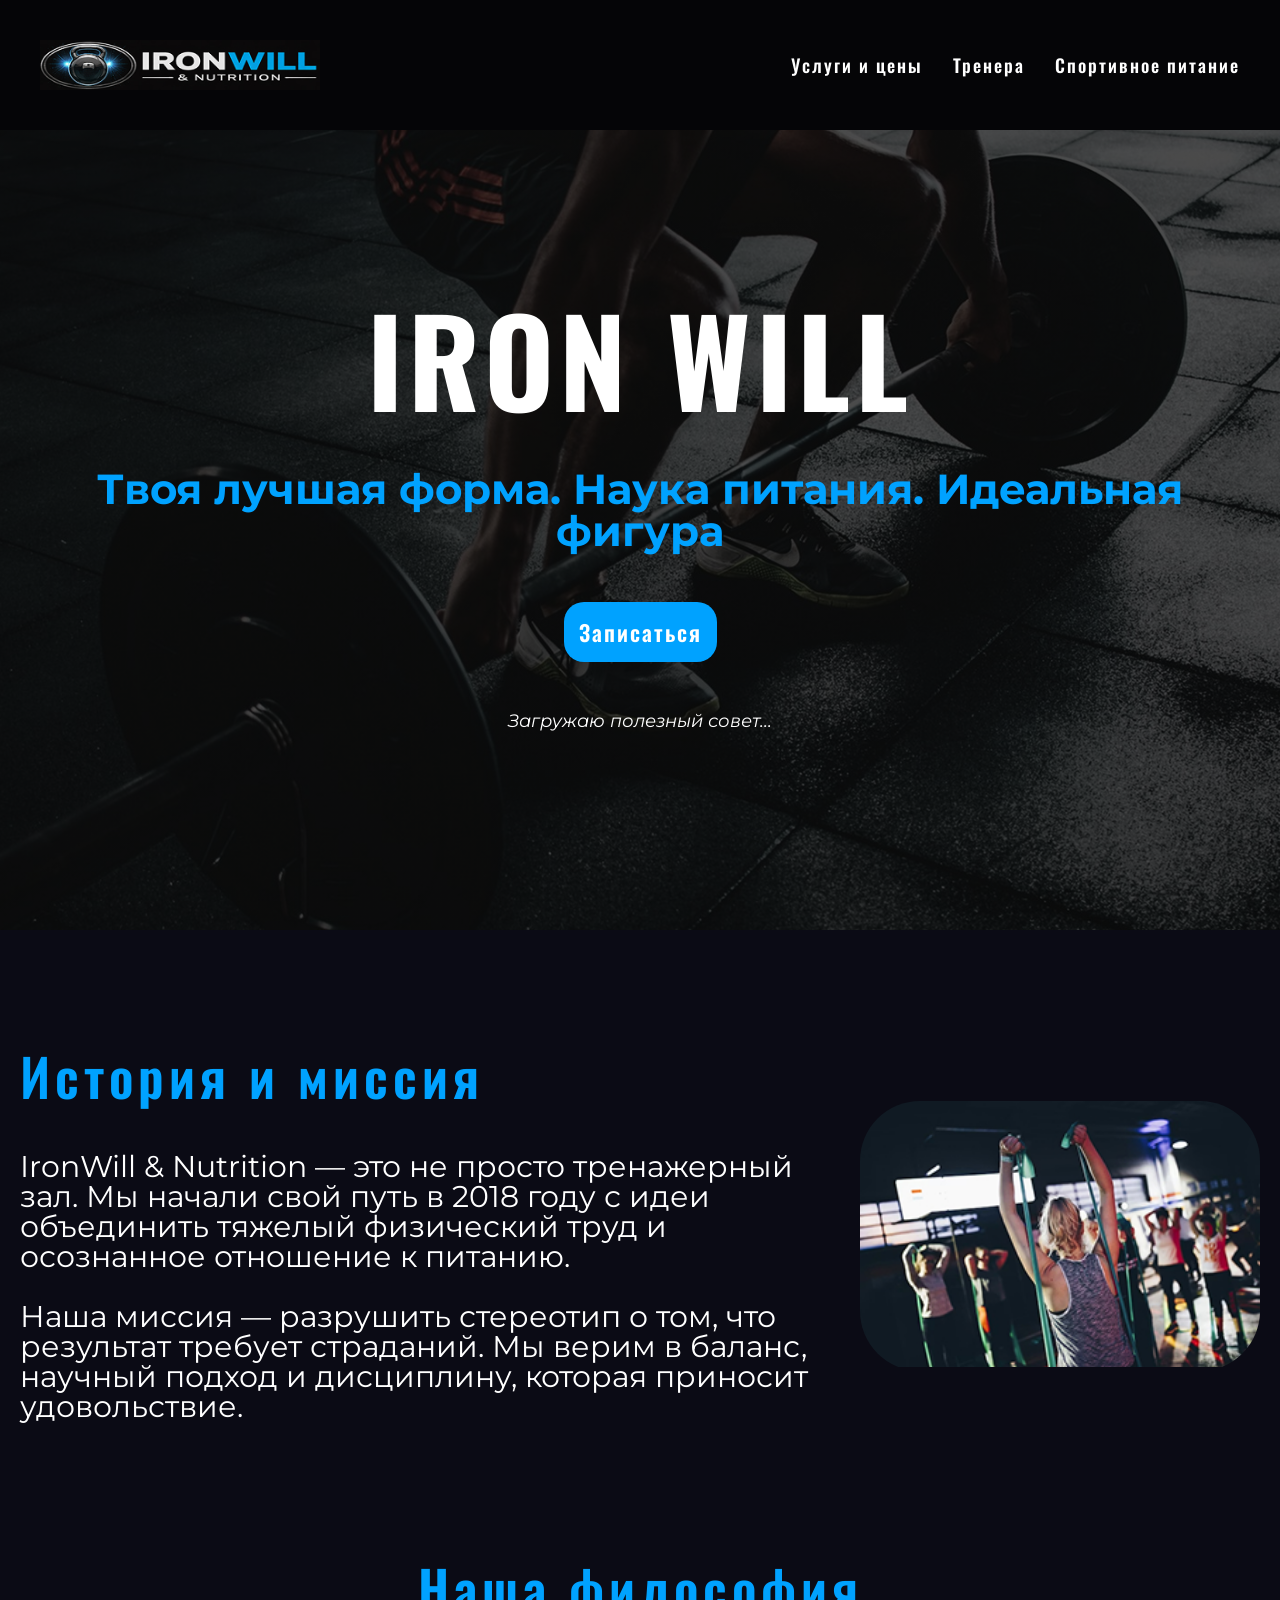
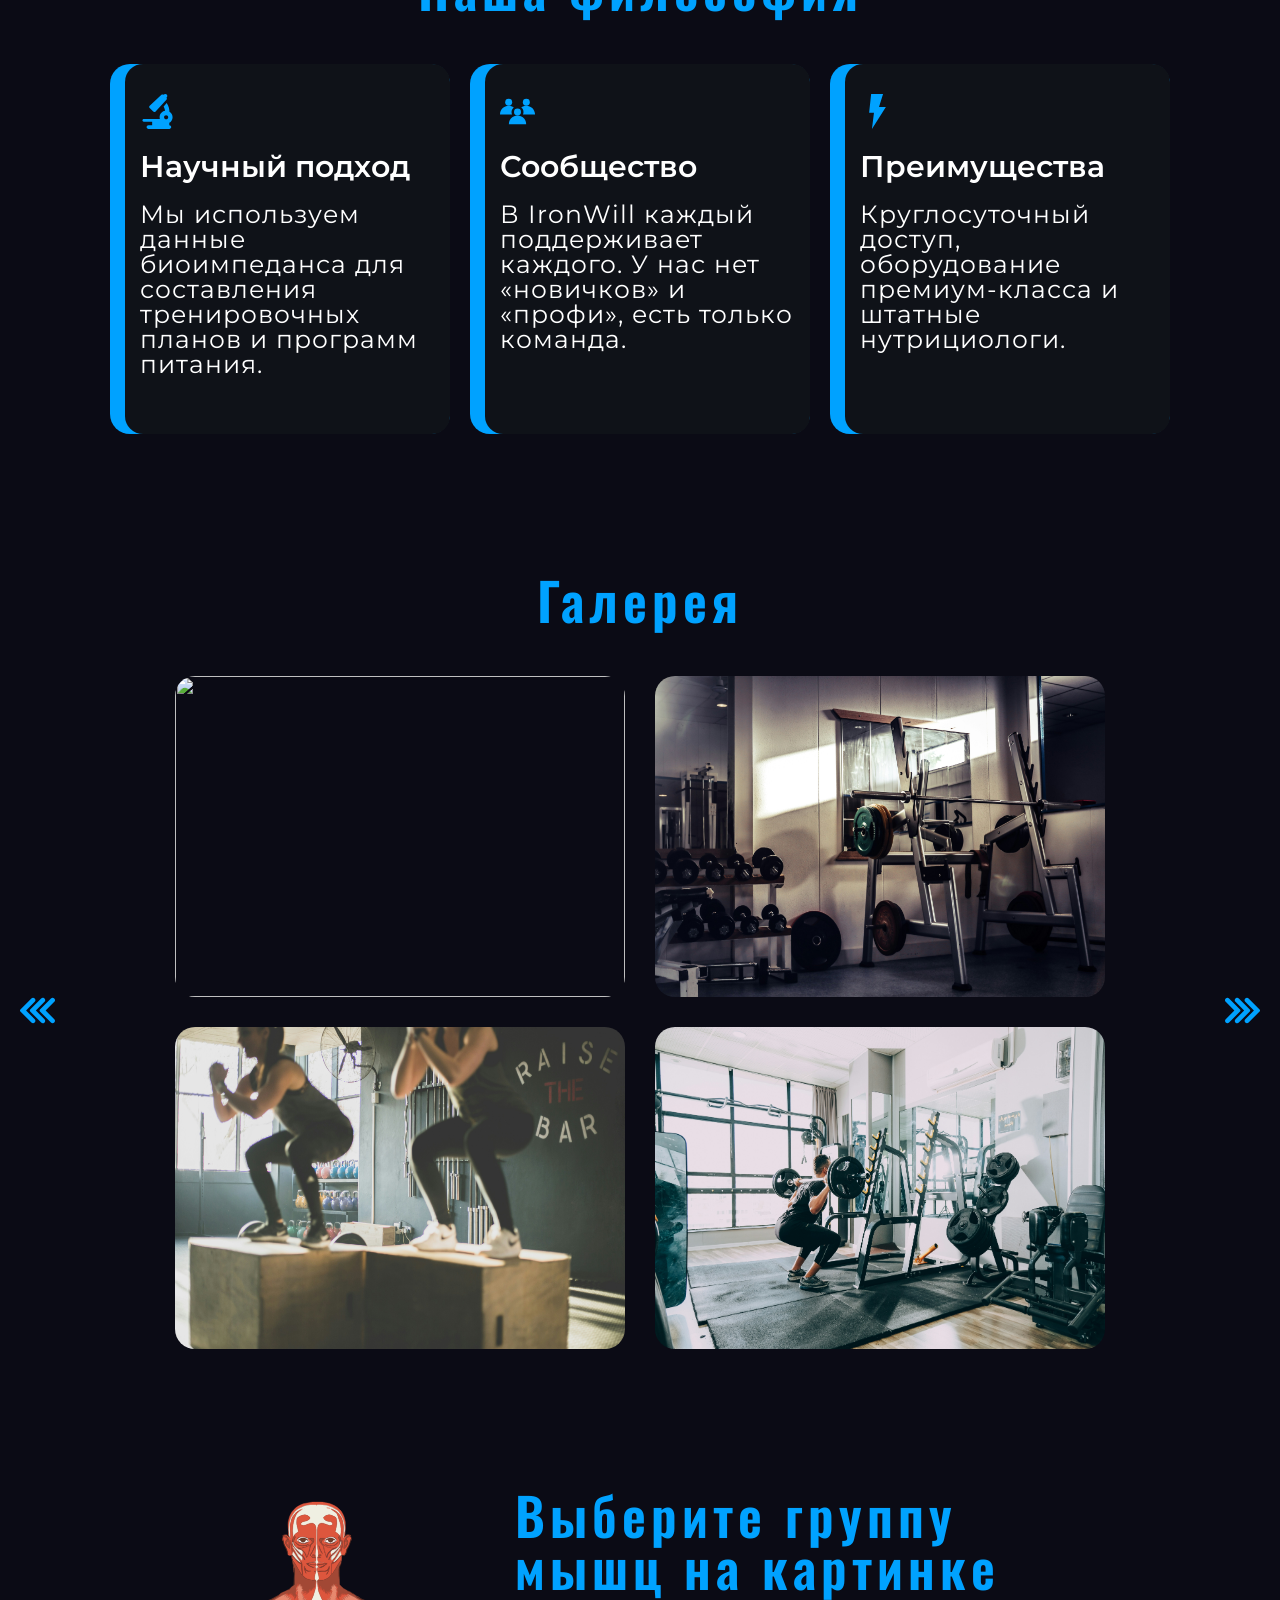
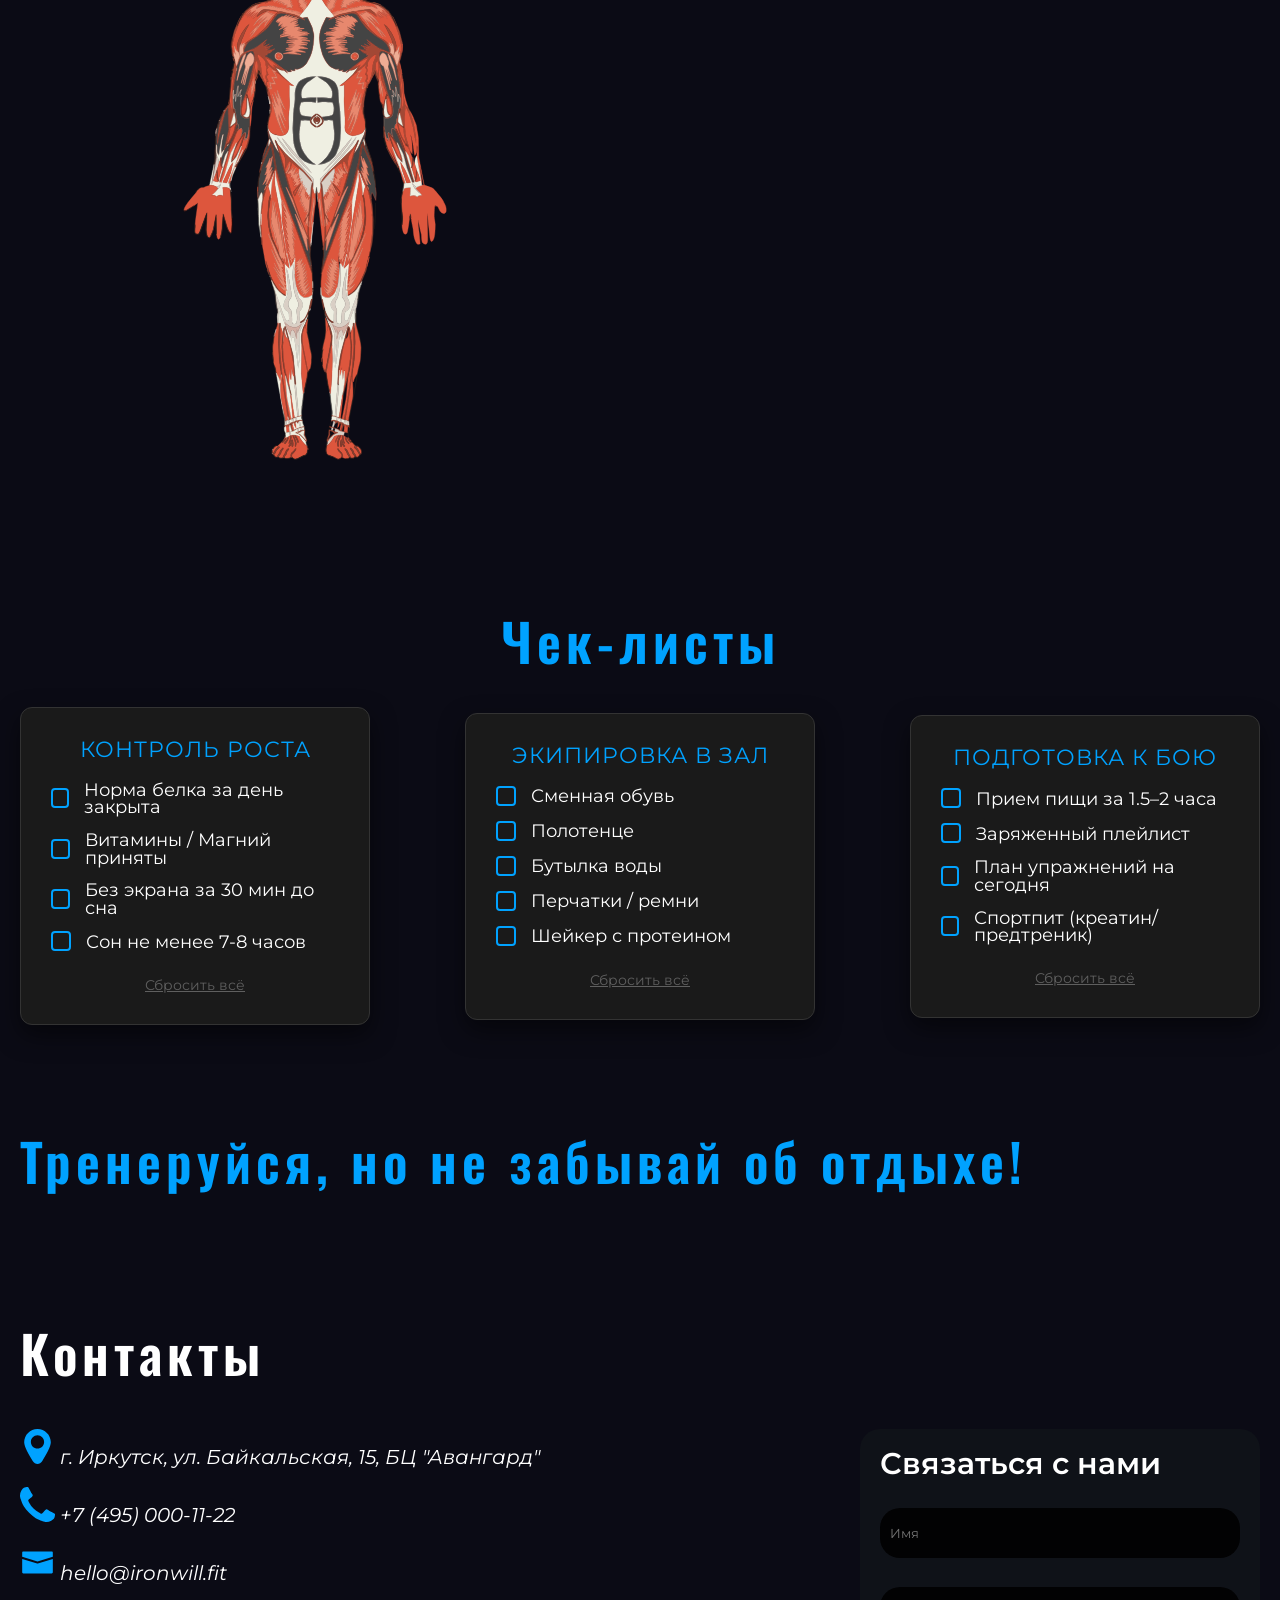
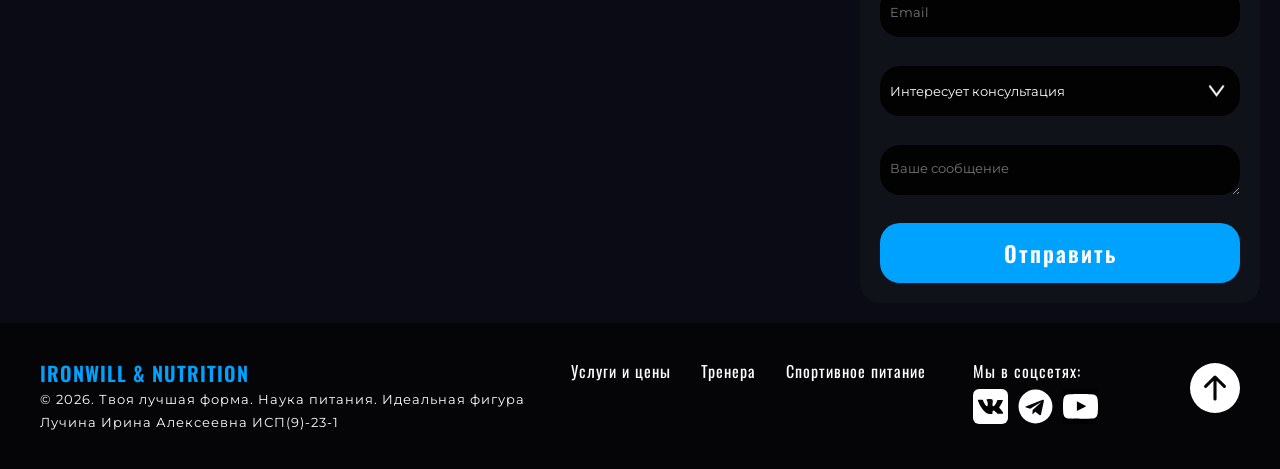
==== index.html @ fded8ce9 "first commit" ====
<!DOCTYPE html>
<html lang="ru">

<head>
	<meta charset="UTF-8">
	<meta name="viewport" content="width=device-width, initial-scale=1.0">
	<link rel="stylesheet" href="./css/reset.css">
	<link rel="stylesheet" href="./css/main.css">
	<link rel="stylesheet" href="./css/header.css">
	<link rel="stylesheet" href="./css/footer.css">
	<link rel="stylesheet" href="./css/contacts.css">
	<link rel="stylesheet" href="./css/index.css">
	<title>IronWill & Nutrition</title>
</head>
<script src="https://unpkg.com/maplibre-gl@v5.14.0/dist/maplibre-gl.js"></script>
<link href="https://unpkg.com/maplibre-gl@v5.14.0/dist/maplibre-gl.css" rel="stylesheet" />
<script src="https://vk.ru/js/api/openapi.js?169" type="text/javascript"></script>




<body>
	<header class="header">
		<div class="header__container container">
			<a class="header__logo" href="index.html">
				<img src="./img/index/logo.jpg" alt="">
			</a>
			<nav class="header__nav nav">
				<ul class="header__menu">
					<li class="header__menu-item">
						<a class="header__link" href="services.html">Услуги и цены</a>
					</li>
					<li class="header__menu-item">
						<a class="header__link" href="coach.html">Тренера</a>
					</li>
					<li class="header__menu-item">
						<a class="header__link" href="sportFood.html">Спортивное питание</a>
					</li>
				</ul>
			</nav>
		</div>
	</header>
	<main class="main">
		<section class="main__hero hero">
			<div class="hero__container container">
				<h1 class="hero__title">IRON WILL</h1>
				<p class="hero__subtitle">Твоя лучшая форма. Наука питания. Идеальная фигура</p>
				<button class="button hero__button">Записаться</button>
				<div class="hero__tip-widget">
					<div class="tip-widget__content">
						<p id="tip-box" class="tip-widget__text">Загружаю полезный совет...</p>
					</div>
				</div>
			</div>
		</section>
		<section class="main__about abour">
			<div class="about__container container">
				<div class="about__inner">
					<div class="about__info">
						<h2 class="about__title title">История и миссия</h2>
						<div class="about__text-content">
							<p class="about__text">IronWill & Nutrition — это не просто тренажерный зал. Мы начали свой
								путь в 2018 году с идеи объединить тяжелый физический труд и осознанное отношение к
								питанию.</p>
							<p class="about__text">Наша миссия — разрушить стереотип о том, что результат требует
								страданий. Мы верим в баланс, научный подход и дисциплину, которая приносит
								удовольствие.</p>
						</div>
					</div>
					<div class="about__img">
						<img src="./img/index/about.jpg" alt="О нас">
					</div>
					<!-- Elfsight Calculator | Untitled Calculator -->

				</div>
			</div>
		</section>
		<section class="main__philosophy philosophy">
			<div class="philosophy__container container">
				<h2 class="philosophy__title title">Наша философия</h2>

				<ul class="philosophy__cards">

					<li class="philosophy__card">
						<div class="philosophy__card-inner">
							<div class="philosophy__card-icon">
								<svg version="1.1" id="Capa_1" width="35" height="35" xmlns="http://www.w3.org/2000/svg"
									xmlns:xlink="http://www.w3.org/1999/xlink" x="0px" y="0px" viewBox="0 0 126 126"
									style="enable-background:new 0 0 126 126;" xml:space="preserve">
									<g>
										<path
											d="M13.502,99.8h30.3v12.4h-13.2c-3.8,0-6.9,3.1-6.9,6.899c0,3.801,3.1,6.9,6.9,6.9h74.9c3.8,0,6.899-3.1,6.899-6.9 c0-3.8-3.1-6.899-6.899-6.899v-8.3c7-4,11.8-11.601,11.8-20.301c0-8.399-4.5-15.8-11.2-19.899c-0.1-7.3-1.9-18.8-10-31l-5.5,6 l-4.6,5l-1,1.1c3.399,6.1,4.8,11.7,5.199,15.9c-11.1,1.8-19.5,11.399-19.5,23c0,2.2,0.301,4.3,0.9,6.3h-58c-2.7,0-4.9,2.2-4.9,4.9 C8.602,97.6,10.802,99.8,13.502,99.8z M94.002,76.1c4.199,0,7.6,3.4,7.6,7.601c0,2.6-1.3,4.899-3.3,6.3c-1.2,0.8-2.7,1.3-4.2,1.3 c-1.6,0-3-0.5-4.2-1.3c-2-1.4-3.3-3.7-3.3-6.3C86.401,79.5,89.802,76.1,94.002,76.1z"
											fill="#000000" style="fill: rgb(0, 162, 255);"></path>
										<path
											d="M41.302,56.9l6.4,6.4c2.4,2.4,6.2,2.3,8.5-0.2l38.9-42.1c1-1.1,1.6-2.6,1.6-4c0-1.5-0.5-2.9-1.6-4.1 c1.9-1.2,3.1-3.4,3.1-5.8c0-2-0.8-3.7-2.1-5c-1.3-1.3-3-2.1-5-2.1c-2.4,0-4.6,1.2-5.8,3.1c-1.101-1.1-2.601-1.6-4.101-1.6 c-1.399,0-2.899,0.5-4,1.6L35.002,42c-2.5,2.3-2.5,6.1-0.2,8.5L41.302,56.9z"
											fill="#000000" style="fill: rgb(0, 162, 255);"></path>
									</g>
								</svg>
							</div>
							<h3 class="philosophy__card-title">Научный подход</h3>
							<p class="philosophy__card-text">
								Мы используем данные биоимпеданса для составления тренировочных планов и программ
								питания.
							</p>
						</div>
					</li>

					<li class="philosophy__card">
						<div class="philosophy__card-inner">
							<div class="philosophy__card-icon">
								<!-- icon666.com - MILLIONS OF FREE VECTOR ICONS --><svg id="Layer_1"
									enable-background="new 0 0 200 200" viewBox="0 0 200 200" width="35" height="35"
									xmlns="http://www.w3.org/2000/svg">
									<g fill="#386c63">
										<path d="m50.4 172.8c0-27.5 22.3-49.6 49.6-49.6s49.6 22.3 49.6 49.6"
											fill="#386c63" style="fill: rgb(0, 162, 255);"></path>
										<circle cx="100" cy="103.3" r="19.9" fill="#386c63"
											style="fill: rgb(0, 162, 255);">
										</circle>
										<g>
											<path
												d="m131.5 116.5c1.7-4.1 2.7-8.7 2.7-13.3 0-10.9-5.1-20.5-12.9-26.8 8.1-6 18.3-9.5 29.2-9.5 27.5 0 49.6 22.3 49.6 49.6-.1 0-68.6 0-68.6 0z"
												fill="#000000" style="fill: rgb(0, 162, 255);"></path>
											<circle cx="150.4" cy="47.1" r="19.9" fill="#000000"
												style="fill: rgb(0, 162, 255);"></circle>
										</g>
										<g>
											<path
												d="m65.9 103.3c0 4.7.9 9.2 2.7 13.3h-68.6c0-27.5 22.3-49.6 49.6-49.6 10.9 0 21.1 3.5 29.2 9.5-7.9 6.2-12.9 15.9-12.9 26.8z"
												fill="#000000" style="fill: rgb(0, 162, 255);"></path>
											<circle cx="49.6" cy="47.1" r="19.9" fill="#000000"
												style="fill: rgb(0, 162, 255);"></circle>
										</g>
									</g>
								</svg>
							</div>
							<h3 class="philosophy__card-title">Сообщество</h3>
							<p class="philosophy__card-text">
								В IronWill каждый поддерживает каждого. У нас нет «новичков» и «профи», есть только
								команда.
							</p>
						</div>
					</li>

					<li class="philosophy__card">
						<div class="philosophy__card-inner">
							<div class="philosophy__card-icon">
								<svg version="1.1" id="Capa_1" width="35" height="35" xmlns="http://www.w3.org/2000/svg"
									xmlns:xlink="http://www.w3.org/1999/xlink" x="0px" y="0px" viewBox="0 0 220 220"
									style="enable-background:new 0 0 220 220;" xml:space="preserve">
									<path
										d="M75.102,220l12.689-101.666H57.334L70.023,0h74.875L119.52,81.668h43.146L75.102,220z"
										fill="#000000" style="fill: rgb(0, 162, 255);"></path>
								</svg>
							</div>
							<h3 class="philosophy__card-title">Преимущества</h3>
							<p class="philosophy__card-text">
								Круглосуточный доступ, оборудование премиум-класса и штатные нутрициологи.
							</p>
						</div>
					</li>

				</ul>
			</div>
		</section>
		<section class="main__gallery gallery">
			<div class="gallery__container container">
				<h2 class="gallery__title title">Галерея</h2>
				<div class="gallery__inner">
					<button class="gallery__arrow gallery__arrow--prev" data-action="prev" aria-label="Назад">
						<svg id="Layer_1" width="35" height="35" enable-background="new 0 0 48 48" viewBox="0 0 48 48"
							xmlns="http://www.w3.org/2000/svg">
							<g id="XMLID_2666_" fill="#ef56a7">
								<path id="XMLID_2894_"
									d="m.564 22.577 15.029-15.038c3.048-3.049 7.639 1.566 4.604 4.602l-11.848 11.85 11.849 11.85c2.91 2.909-1.471 7.736-4.604 4.602l-15.03-15.038c-.78-.781-.78-2.047 0-2.828z"
									fill="#ef56a7" style="fill: rgb(0, 162, 255);"></path>
								<path id="XMLID_2669_"
									d="m13.978 22.577 15.029-15.038c3.048-3.049 7.639 1.566 4.604 4.602l-11.848 11.85 11.849 11.85c2.91 2.909-1.471 7.736-4.604 4.602l-15.03-15.038c-.78-.781-.78-2.047 0-2.828z"
									fill="#ef56a7" style="fill: rgb(0, 162, 255);"></path>
								<path id="XMLID_2667_"
									d="m27.392 22.577 15.03-15.038c3.048-3.049 7.639 1.566 4.604 4.602l-11.849 11.85 11.849 11.85c2.91 2.909-1.471 7.736-4.604 4.602l-15.029-15.038c-.781-.781-.781-2.047-.001-2.828z"
									fill="#ef56a7" style="fill: rgb(0, 162, 255);"></path>
							</g>
						</svg>
					</button>
					<div class="gallery__grid">
						<div class="gallery__img">
							<img width="350" height="250" src="./img/index/gallery2.jpg" alt="">
						</div>
						<div class="gallery__img">
							<img width="350" height="250" src="./img/index/gallery3.jpg" alt="">
						</div>
						<div class="gallery__img">
							<img width="350" height="250" src="./img/index/gallery4.jpg" alt="">
						</div>
						<div class="gallery__img">
							<img width="350" height="250" src="./img/index/gallery5.jpg" alt="">
						</div>
						<div class="gallery__img gallery__img--hidden">
							<img width="350" height="250" src="./img/index/gallery1.jpg" alt="">
						</div>
						<div class="gallery__img gallery__img--hidden">
							<img width="350" height="250" src="./img/index/gallery6.jpg" alt="">
						</div>
						<div class="gallery__img gallery__img--hidden">
							<img width="350" height="250" src="./img/index/gallery7.jpg" alt="">
						</div>
						<div class="gallery__img gallery__img--hidden">
							<img width="350" height="250" src="./img/index/gallery8.jpg" alt="">
						</div>
					</div>
					<button class="gallery__arrow gallery__arrow--next" data-action="next" aria-label="Вперед">
						<svg id="Layer_1" width="35" height="35" enable-background="new 0 0 48 48" viewBox="0 0 48 48"
							xmlns="http://www.w3.org/2000/svg">
							<g id="XMLID_3105_" fill="#9a7baa">
								<path id="XMLID_3201_"
									d="m47.436 22.577-15.029-15.038c-3.048-3.049-7.639 1.566-4.604 4.602l11.848 11.849-11.849 11.85c-2.91 2.909 1.471 7.736 4.604 4.602l15.029-15.037c.781-.781.781-2.047.001-2.828z"
									fill="#9a7baa" style="fill: rgb(0, 162, 255);"></path>
								<path id="XMLID_3172_"
									d="m34.022 22.577-15.029-15.038c-3.048-3.049-7.639 1.566-4.604 4.602l11.848 11.849-11.849 11.85c-2.91 2.909 1.471 7.736 4.604 4.602l15.029-15.037c.781-.781.781-2.047.001-2.828z"
									fill="#9a7baa" style="fill: rgb(0, 162, 255);"></path>
								<path id="XMLID_3167_"
									d="m20.608 22.577-15.029-15.038c-3.048-3.049-7.64 1.567-4.604 4.602l11.849 11.849-11.85 11.85c-2.91 2.909 1.471 7.736 4.604 4.602l15.029-15.037c.781-.781.781-2.047.001-2.828z"
									fill="#9a7baa" style="fill: rgb(0, 162, 255);"></path>
							</g>
						</svg>
					</button>
				</div>
			</div>
		</section>
		<section class="muscle-map">
			<div class="muscle-map__container container">
				<div class="muscle-map-img">
					<svg xmlns="http://www.w3.org/2000/svg" xmlns:xlink="http://www.w3.org/1999/xlink" version="1.1"
						id="Layer_1" x="0px" y="0px" viewBox="0 0 861.123 1675.213"
						enable-background="new 0 0 861.123 1675.213" xml:space="preserve">
						<g>
							<path fill="#DD563D" stroke="#DD563D"
								d="M419.939,38.141c3.87-0.809,7.843-0.441,11.764-0.508   c10.131,0.118,20.438-0.662,30.341,1.92c5.43,1.361,11.249,1.567,16.267,4.245c6.136,2.95,12.669,5.518,17.65,10.322   c4.62,4.473,10.006,8.497,12.89,14.413c2.016,4.142,4.812,7.997,5.591,12.632c1.14,5.775,3.686,11.367,3.362,17.348   c-0.118,7.85,0.566,15.862-1.648,23.513c0.162-7.026,0.051-14.126-1.597-20.99c-1.111-4.591-1.714-9.299-3.164-13.802   c-2.42-6.062-6.128-11.477-9.373-17.113c-2.56-4.613-6.393-8.52-10.999-11.109c-4.576-2.568-8.843-5.805-13.89-7.423   c-5.282-1.685-10.418-4.083-15.994-4.598c-8.218-0.964-16.45-2.192-24.735-1.251c-0.287,0.978-0.574,1.964-0.853,2.943   c-0.486-0.956-0.956-1.913-1.405-2.884c-7.924,0.162-16.024-0.956-23.771,1.184c-5.945,1.42-12.161,2.2-17.554,5.29   c-8.564,3.745-17.348,8.372-22.586,16.436c-2.597,4.238-5.694,8.181-7.924,12.64c-3.061,7.085-5.135,14.641-5.724,22.351   c-0.419,5.084-1.567,10.131-1.221,15.259c0.302,5.746,1.214,11.44,1.258,17.201c-0.714-0.787-1.457-1.538-2.251-2.237   c0.383-3.943,0.589-7.909,0.765-11.867c-0.309-6.666-2.649-13.184-1.957-19.901c0.206-3.936,0.096-7.96,1.398-11.735   c1.847-5.716,2.391-11.941,5.577-17.142c1.42-2.509,2.59-5.157,4.142-7.585c3.546-4.981,8.372-8.821,12.735-13.037   c5.9-4.583,12.956-7.313,19.688-10.388C404.401,40.636,412.214,39.606,419.939,38.141z" />
							<path fill="#EFEFE2" stroke="#EFEFE2"
								d="M410.375,46.985c7.747-2.141,15.847-1.023,23.771-1.184   c0.449,0.971,0.92,1.928,1.405,2.884c0.28-0.978,0.567-1.964,0.853-2.943c8.284-0.942,16.517,0.287,24.735,1.251   c5.577,0.515,10.712,2.913,15.994,4.598c5.047,1.619,9.314,4.856,13.89,7.423c4.606,2.59,8.439,6.496,10.999,11.109   c3.244,5.636,6.952,11.05,9.373,17.113c1.449,4.503,2.053,9.211,3.164,13.802c1.648,6.864,1.758,13.964,1.597,20.99l-0.037,0.559   c-0.64,4.495-0.78,9.042-1.111,13.574c-0.037,0.353-0.118,1.059-0.154,1.413c-1.214,1.251-2.413,2.516-3.642,3.745   c0.368-9.594,0.817-19.187,1.265-28.788c0.118-2.369,0.118-4.753-0.235-7.107c-1.001-6.518-1.641-13.162-4.032-19.364   c-2.104-6.357-6.916-11.175-10.859-16.406c-5.363-6.857-13.824-9.763-21.564-13.015c4.679,3.973,9.785,7.401,14.692,11.087   c3.2,2.214,4.503,6.084,5.842,9.557c2.222,7.085,4.51,14.155,6.798,21.218c1.663,4.981,1.53,10.293,2.17,15.45   c1.177,8.152-0.78,16.274-1.707,24.345c-1.251-2.214-2.715-4.297-4.098-6.423c-2.332-4.547-7.306-6.474-11.227-9.329   c1.03-3.605,2.31-7.158,2.781-10.889c0.471-3.921,2.045-7.666,1.972-11.661c0-6.128,0.243-12.691-2.523-18.319   c-5.68-3.87-12.257-6.548-19.099-7.438c-6.415-0.338-11.941,3.443-16.598,7.416c1.449,5.819,6.96,9.424,12.529,10.631   c2.501,0.633,5.106,0.566,7.615,1.14c3.046,0.787,4.753,3.62,6.526,5.967c-0.508,1.383-0.986,2.774-1.435,4.171   c-2.752,0.824-5.65,1.751-8.512,0.942c-7.445-1.928-14.214-6.82-22.174-6.415c-3.907-0.162-7.394,2.619-9.189,5.9   c-1.802,4.561-2.671,9.491-2.619,14.391c-0.199,11.779-0.302,23.557-0.478,35.336c0.206,10.513,2.053,20.894,3.134,31.327   c0.736,3.936-1.074,7.666-1.773,11.462l-0.14,0.684c-0.169,3.612,0.258,7.21,1.037,10.734c6.68,0.979,13.714,1.251,19.739,4.657   c-0.243,0.007-0.736,0.015-0.986,0.022c-1.655-0.155-3.311-0.383-4.907-0.831c-4.363-2.45-9.255-0.912-13.861-0.368   c-0.559,1.655-1.162,3.296-1.633,4.973c-0.059,0.346-0.169,1.037-0.221,1.39c-0.029,3.37,2.884,5.327,5.268,7.151   c-1.648,0.36-3.296,0.714-4.937,1.059c-0.581,3.656-0.868,7.438,0.368,10.999c1.442,6.791,4.304,13.427,4.091,20.46   c0.147,2.465-2.376,3.59-3.877,5.076c-0.213,0.213-0.64,0.647-0.853,0.861c0.044,2.141,0.397,4.252,0.67,6.371   c0.706,11.161,1.199,22.829,6.408,32.967c2.818,6.04,5.113,12.331,8.247,18.216c3.318,5.246,6.504,10.594,10.212,15.575   c2.008,2.891,4.194,5.658,6.599,8.233c3.215,4.061,6.643,7.96,9.77,12.095c2.288,3.127,4.988,5.945,6.997,9.277   c-3.252,1.39-6.467,2.832-9.733,4.164c-4.716-0.162-9.329-1.199-13.986-1.847c-3.016,6.136-5.908,12.338-8.792,18.533   c-2.214,4.76-4.848,9.38-6.143,14.508c-1.236,4.694-3.075,9.263-3.517,14.133c-0.353,3.347-0.721,6.695-1.045,10.05   c-0.419,3.84,0.272,7.666,0.655,11.484c0.662,5.636,0.824,11.381,2.443,16.862c2.06,7.35,3.715,14.81,5.922,22.123   c4.525,10.69,9.682,21.446,17.878,29.862c4.694,5.363,11.484,7.938,17.775,10.859c3.473,1.663,7.357,0.508,10.911-0.228   c-0.155,1.663-0.302,3.333-0.405,5.01c4.547,1.081,8.983-0.655,13.088-2.435c-0.993,1.398-2.082,2.737-3.046,4.157   c2.958,2.185,7.203,2.038,10.565,0.853c2.31-1.236,4.164-3.164,6.46-4.436c-1.766,2.899-4.127,5.415-5.54,8.527   c3.767-2.317,7.004-5.349,10.454-8.093c2.781,0.162,5.628,0.206,8.328-0.596c5.9-1.523,10.572-5.658,15.884-8.424   c-3.274,5.224-6.489,10.557-10.653,15.134c-1.501,1.722-2.729,3.664-4.186,5.422c-8.637,8.784-17.981,16.84-27.251,24.963   c-1.692,1.413-3.458,2.737-5.26,4.01c-1.994,1.273-3.965,2.59-5.746,4.149c4.561-0.287,9.093-1.214,13.383-2.81   c0,10.535-0.007,21.063,0.007,31.599c0.081,4.672-1.008,9.292-0.802,13.971c0.979,17.885,1.964,35.77,2.913,53.663   c0.081,8.122-0.486,16.245-0.596,24.374c-0.059,4.473,1.376,8.799,3.296,12.787c4.539,5.68,11.536,9.123,18.761,9.719   c3.362-0.022,6.629-0.993,9.932-1.538c4.238-0.861,8.777-1.221,12.441-3.752c2.899-1.928,6.276-3.421,8.328-6.349   c2.752-3.84,5.621-7.813,6.445-12.581c0.361,3.988,0.728,8.019,0.213,12.014c-0.419-0.846-0.839-1.685-1.265-2.509   c-0.934,4.002-1.287,8.196-3.127,11.933c-4.311,9.226-8.453,18.533-12.728,27.773c-2.354,4.937-4.216,10.168-7.357,14.692   c-2.332,3.37-4.532,6.857-7.261,9.932c-0.177-0.221-0.53-0.67-0.714-0.89c1.7-7.166,4.834-13.846,7.372-20.718   c1.891-5.216,4.517-10.226,5.385-15.752c-1.538,1.037-3.546,1.802-4.068,3.782c-1.074,2.869-2.347,5.694-4.238,8.137   c-3.877,4.797-6.739,10.41-11.352,14.589c-20.055,19.658-39.773,39.647-59.85,59.284c-4.731,2.788-8.748,6.577-13.427,9.439   c3.127-4.186,7.078-7.637,10.683-11.389c5.687-5.842,11.617-11.455,17.01-17.576c6.231-6.518,12.728-12.787,18.981-19.29   c7.953-9.263,15.2-19.106,22.947-28.538c3.657-4.341,6.46-9.292,9.454-14.096c2.553-4.194,5.43-8.218,7.306-12.779   c-4.23,4.002-7.409,8.932-11.072,13.434c-6.04,7.688-11.786,15.612-18.106,23.072c-20.269,23.138-40.7,46.122-60.917,69.304   c-4.076,4.517-8.799,8.417-12.728,13.074c-1.207,1.288-1.699,3.031-1.523,4.782c0.522,8.417,0.655,16.862,1.538,25.257   c-1.354,4.937-1.641,10.359-4.628,14.692c-1.729-1.413-3.061-3.2-3.804-5.304c0.633,9.24,1.14,18.496,1.67,27.744l-0.486,0.169   c-0.309-4.392-0.912-8.755-1.265-13.14c-0.383-6.187-1.126-12.338-1.655-18.51c-0.412-3.62-0.478-7.298-1.405-10.837   c-1.405,3.134-1.177,6.643-1.523,9.998c-0.287,2.465-0.721,4.922-0.949,7.401c-1.177,0.728-2.347,1.479-3.517,2.229   c-2.796-4.576-3.061-10.087-4.392-15.163c0.802-8.38,1.148-16.796,1.552-25.205c0.206-3.09-2.487-5.143-4.341-7.21   c-9.66-9.263-18.172-19.607-27.162-29.502c-13.184-14.766-26.419-29.487-39.574-44.275c-8.696-10.484-16.914-21.343-25.397-31.996   c-2.759-3.414-5.268-7.07-8.556-10.006c2.435,5.437,6.128,10.168,9.189,15.251c5.238,8.755,11.779,16.62,18.098,24.595   c14.236,15.428,28.421,30.907,42.701,46.298c3.598,4.252,7.879,7.931,10.984,12.603c-1.523-0.699-3.038-1.39-4.503-2.178   c-4.105-4.723-8.909-8.748-13.464-13.015c-8.409-7.776-16.84-15.523-25.25-23.293c-5.363-5.172-11.337-9.77-15.921-15.693   c-6.092-7.114-11.874-14.494-18.224-21.372c-2.259-3.406-4.127-7.033-5.488-10.889c-0.581-1.935-2.509-2.81-3.988-3.936   c0.677,5.025,3.031,9.557,4.686,14.295c2.722,7.666,5.209,15.413,7.872,23.109c-3.759-4.65-7.512-9.358-10.528-14.53   c-5.054-10.432-9.881-20.968-14.883-31.422c-1.302-2.722-2.803-5.4-3.451-8.372c-0.743-3.333-1.258-6.717-2.251-9.991   c-0.383,0.875-0.758,1.758-1.118,2.663c-0.574-6.018-0.36-12.08-0.169-18.106c0.758,3.98,0.309,8.299,2.347,11.948   c1.273,2.31,2.84,4.451,4.414,6.577c2.097,2.869,5.393,4.451,8.291,6.379c3.862,2.641,8.689,2.818,13.125,3.796   c4.098,0.67,8.291,2.141,12.448,1.045c4.068-1.14,8.468-2.207,11.514-5.334c3.458-2.84,5.547-6.989,6.386-11.33   c1.817-6.114,0.692-12.507,0.721-18.753c0.015-7.563-0.75-15.148,0.118-22.689c0.721-9.093,1.707-18.172,2.369-27.265   c0.162-8.35,0.287-16.715-0.552-25.029c-0.25-11.771-0.029-23.543-0.103-35.314c4.26,1.641,8.762,2.663,13.331,2.847   c-4.201-3.406-8.74-6.357-13.081-9.579c-9.881-10.035-21.6-18.268-30.311-29.428c-3.164-4.686-6.629-9.189-9.329-14.162   c5.01,2.148,9.174,5.959,14.435,7.578c3.016,1.03,6.254,0.846,9.395,0.883c3.546,3.105,7.151,6.18,11.072,8.806   c-2.266-3.178-4.819-6.195-6.386-9.814c2.148,1.508,3.988,3.428,6.158,4.907c3.598,1.604,7.578,0.839,11.22-0.162   c-1.096-1.538-2.141-3.105-3.097-4.731c4.245,1.714,8.784,3.686,13.434,2.317c-0.272-1.641-0.567-3.267-0.853-4.892   c3.568,0.75,7.49,1.942,10.962,0.184c5.268-2.663,11.198-4.466,15.421-8.784c3.149-3.222,6.776-6.151,8.829-10.256   c3.281-6.305,7.453-12.198,9.748-18.974c1.751-4.944,4.076-9.719,4.973-14.92c1.067-6.018,2.759-11.948,3.2-18.062   c0.596-7.445,1.096-14.891,1.825-22.322c0.633-5.025-1.42-9.807-2.391-14.648c-1.324-5.15-1.994-10.543-4.451-15.325   c-4.068-8.306-7.821-16.759-11.941-25.044c-5.128,0.625-10.219,2.053-15.42,1.633c-2.531-1.825-5.231-3.45-8.233-4.363   c2.34-2.921,4.686-5.834,6.952-8.814c2.008-2.575,4.054-5.121,6.128-7.637c3.782-4.385,7.291-8.99,10.844-13.559   c7.835-11.256,15.259-23.182,18.694-36.602c1.744-6.666,4.591-13.125,4.929-20.078c0.302-4.532,0.905-9.042,0.934-13.589   c-0.096-0.964,0.088-2.17-0.647-2.913c-1.398-1.552-3.833-2.693-3.715-5.091c-0.522-8.291,3.142-15.98,4.848-23.925   c0.486-2.443-0.177-4.907-0.611-7.306c-1.596-0.434-3.193-0.861-4.782-1.295c2.376-1.869,5.356-3.833,5.327-7.239   c-0.059-0.324-0.177-0.986-0.235-1.317c-0.405-1.28-0.898-2.531-1.398-3.774c-0.11-0.265-0.338-0.795-0.456-1.067   c-3.605-0.456-7.276-1.663-10.903-0.736c-2.634,0.611-5.238,1.317-7.887,1.839c5.437-3.782,12.316-3.583,18.591-4.635   c1.265-3.473,1.545-7.225,0.846-10.852l-0.11-0.677c-0.316-4.024-1.905-7.99-1.111-12.044c1.015-6.261,0.633-12.64,1.773-18.878   c1.081-5.356,0.677-10.837,0.728-16.259c0.015-10.55-0.029-21.1,0.029-31.643c0.088-4.48-0.89-8.924-2.354-13.132   c-1.648-3.561-5.341-6.563-9.417-6.408c-7.467-0.375-13.956,3.826-20.791,6.099c-3.215,1.104-6.835,0.824-9.829-0.772   c-1.906-1.361-2.023-4.194-0.655-5.974c1.891-2.325,4.635-4.142,7.688-4.363c3.892-0.338,7.931-0.949,11.212-3.23   c2.972-1.832,6.599-4.149,6.46-8.122c-3.811-4.076-9.211-6.813-14.751-7.519c-7.041,0.272-13.692,3.186-19.607,6.849   c-2.303,1.56-3.171,4.466-3.465,7.1c-0.471,5.15-0.912,10.403,0.206,15.501c1.332,6.342,3.09,12.581,4.473,18.908   c-3.907,2.832-8.909,4.709-11.153,9.277c-1.346,2.141-2.818,4.216-4.054,6.437c-0.883-8.093-2.546-16.237-1.56-24.389   c0.515-5.385,0.515-10.874,1.979-16.119c1.736-6.283,2.56-12.897,5.628-18.739c2.038-3.774,2.95-8.439,6.599-11.095   c4.561-3.495,8.703-7.644,13.912-10.19c4.451-1.207,8.726-2.98,13.059-4.539c-4.782,1.273-9.741,2.178-14.126,4.583   c-5.385,2.288-11.028,4.348-15.538,8.188c-2.45,1.994-4.297,4.569-6.29,6.975c-2.318,2.862-4.87,5.591-6.482,8.939   c-2.089,3.87-2.656,8.277-3.774,12.478c-1.295,4.959-2.398,10.035-2.347,15.185c0.39,10.609,1.243,21.203,1.457,31.82   c-1.28-1.192-2.509-2.428-3.759-3.642c-0.015-0.397-0.037-1.177-0.044-1.574c-0.044-5.761-0.956-11.455-1.258-17.201   c-0.346-5.128,0.802-10.175,1.221-15.259c0.589-7.71,2.663-15.266,5.724-22.351c2.229-4.458,5.327-8.402,7.924-12.64   c5.238-8.063,14.023-12.691,22.586-16.436C398.214,49.184,404.43,48.405,410.375,46.985 M464.339,53.636l-0.044,0.368   c3.186,0.559,6.298,1.582,9.542,1.773C470.88,54.32,467.51,54.276,464.339,53.636 M413.752,539.528   c-4.223,0.235-8.041,2.133-11.933,3.583c-4.635,1.67-8.777,4.392-13.015,6.849c-4.554,2.634-6.886,7.512-9.55,11.815   c-3.715,6.128-4.782,13.338-6.231,20.232c-0.839,8.843,0.302,17.767-0.603,26.618c-1.133,8.012-2.045,16.053-3.141,24.073   c-1.221,7.261-0.721,14.655-1.442,21.968c-0.125,9.115-0.905,18.201-1.052,27.317c-0.721,6.128,0.11,12.257,0.309,18.385   c0.537,6.835,0.78,13.692,1.265,20.534c0.096,5.783,1.78,11.359,2.921,16.995c1.494,7.129,4.944,13.589,7.776,20.225   c1.493,3.487,3.48,6.724,5.51,9.925c2.604,4.216,7.055,6.695,10.609,10.013c4.297,4.024,9.969,5.864,15.163,8.402   c2.649,1.317,5.518,2.097,8.431,2.59c4.841,0.809,9.579,2.266,14.501,2.487c-1.567-1.207-3.23-2.281-4.915-3.303   c-3.458-2.06-6.165-5.091-9.241-7.637c-3.046-2.825-6.54-5.216-9.042-8.578c-2.31-3.09-4.716-6.099-7.158-9.079   c-3.237-3.862-5.209-8.542-7.754-12.838c-1.619-2.737-3.149-5.584-3.796-8.733c-1.413-6.151-2.81-12.301-4.355-18.422   c-1.361-5.231-0.853-10.675-1.368-16.002c-0.596-6.165,0.706-12.257,1.376-18.349c0.934-8.049,1.942-16.097,2.913-24.139   c4.591-0.235,9.16-1.53,13.773-0.802c4.319,0.699,8.74,0.515,13.037,1.361c-0.353,3.061,1.317,6.026,2.604,8.733   c1.876,2.266,4.458,3.826,6.636,5.797c2.516,1.935,5.106,4.569,8.556,4.194c-0.029-0.618-0.088-1.839-0.118-2.457   c-3.642-2.428-7.71-4.311-10.771-7.504c-1.957-1.714-2.869-4.216-3.774-6.563c-0.309-1.023-0.809-2.185-0.184-3.186   c1.449-2.656,3.097-5.209,4.841-7.681c3.318-3.517,7.887-5.635,10.984-9.402c-0.596-0.611-1.177-1.214-1.758-1.81   c-1.523,1.42-3.267,2.553-5.047,3.62c-2.516,1.501-4.532,3.679-6.474,5.842c-2.832-0.92-5.805-1.162-8.718-1.641   c-6.872-1.523-14.126-0.971-20.791-3.443c-3.465-1.604-4.238-5.731-4.863-9.101c-0.633-4.135-2.119-8.291-1.332-12.507   c0.912-5.143,2.347-10.19,4.164-15.089c9.616-2.148,19.489-1.464,29.252-1.251c4.333,0.162,8.571,1.177,12.875,1.655   c1.126-4.775,1.773-9.653,1.876-14.56c-8.343-0.074-16.723-0.191-25.022,0.787c-5.371,0.324-10.734,1.265-16.119,0.758   c-3.656-7.828-2.465-16.892,0.044-24.867c2.362-5.945,6.474-11.006,10.727-15.707c4.23-4.745,9.859-7.857,15.038-11.418   c5.091-3.487,10.366-6.71,15.31-10.403C427.686,538.182,420.726,539.006,413.752,539.528 M436.831,537.814   c5.091,3.796,10.521,7.107,15.759,10.697c5.172,3.554,10.837,6.658,14.913,11.558c3.855,4.355,7.416,9.057,9.917,14.339   c3.244,8.166,4.01,17.613,0.544,25.846c-5.143,0.427-10.256-0.427-15.376-0.721c-8.549-1.023-17.179-0.993-25.772-0.861   c0.14,4.922,0.765,9.814,1.685,14.655c4.179-0.493,8.321-1.229,12.492-1.773c5.834-0.758,11.668,0.368,17.503,0.478   c4.091,0.074,8.196,0.272,12.242,0.912c1.236,3.988,2.913,7.865,3.531,12.014c0.765,5.525,0.346,11.168-0.964,16.583   c-0.647,2.671-1.133,5.812-3.598,7.467c-2.626,1.516-5.768,1.714-8.696,2.31c-7.261,0.802-14.633,1.28-21.696,3.281   c-3.097-3.966-7.453-6.445-11.683-8.99c-0.456,0.346-1.354,1.03-1.81,1.376c3.164,3.495,7.445,5.716,10.837,8.976   c2.582,2.744,4.061,6.283,5.187,9.829c-0.795,2.855-1.471,6.114-3.943,8.041c-3.164,3.171-7.269,5.054-10.925,7.548   c0.11,0.883,0.235,1.773,0.375,2.671c2.81-0.942,5.54-2.192,7.835-4.098c2.788-2.303,6.357-4.135,7.747-7.673   c1.074-2.612,2.501-5.562,1.383-8.394c3.943,1.28,8.13,0.213,12.139-0.14c5.054-0.927,10.094,0.375,15.126,0.714   c1.405,11.367,2.715,22.748,4.172,34.108c0.412,3.406,0.243,6.842-0.007,10.256c-0.383,4.716,0.022,9.52-1.192,14.14   c-1.545,6.025-2.237,12.316-4.819,18.032c-2.089,4.753-3.45,9.866-6.357,14.229c-2.207,3.436-4.385,6.894-6.57,10.351   c-2.509,4.017-6.423,6.842-9.351,10.521c-5.216,6.496-12.448,10.808-19.224,15.45c3.245-0.162,6.437-0.817,9.601-1.53   c4.127-0.949,8.453-1.287,12.338-3.097c3.024-1.405,6.048-2.781,9.086-4.157c4.083-1.773,7.085-5.165,10.432-7.982   c6.084-5.157,11.234-11.654,13.824-19.276c2.523-7.085,6.43-13.728,7.453-21.277c2.722-10.992,2.273-22.395,3.215-33.607   c1.045-11.117,0.353-22.277-0.28-33.387c0.015-5.908-0.537-11.779-0.75-17.672c0.074-17.532-4.407-34.703-4.731-52.213   c-0.692-7.085-0.257-14.251-1.332-21.299c-1.832-7.982-4.863-15.884-10.131-22.241c-4.26-3.715-9.218-6.563-14.111-9.358   c-5.253-2.119-10.484-4.789-16.252-5.032C450,538.955,443.438,538.138,436.831,537.814 M427.326,658.39   c-1.825,3.576-1.243,8.137,1.14,11.33c1.538,2.023,3.281,5.194,6.327,4.032c-1.339-3.465-5.496-5.363-5.459-9.491   c0.868,1.155,1.618,2.406,2.612,3.48c2.082,0.383,4.23,0.294,6.342,0.125c1.972-0.169,2.744-2.288,3.921-3.576   c-0.052,4.083-4.098,5.996-5.481,9.417c1.074,0.022,2.435,0.677,3.259-0.368c3.796-3.443,6.592-8.792,4.672-13.927   c-1.096-3.333-4.377-4.893-7.254-6.364c-0.36,0.669-1.53,1.258-1.104,2.148c0.898,0.831,1.928,1.516,2.913,2.251   c-2.244-0.316-4.525-0.419-6.769-0.037c1.052-0.868,2.067-1.78,3.053-2.707c-0.567-0.677-1.126-1.346-1.685-2.008   C431.593,654.505,428.657,655.682,427.326,658.39 M534.305,716.092c-13.927,16.73-27.31,33.924-41.766,50.205   c-9.196,10.432-18.253,20.982-27.435,31.43c-3.517,4.363-7.644,8.24-10.756,12.926c4.885-3.693,8.792-8.483,13.25-12.654   c10.315-10.278,20.585-20.607,30.915-30.878c4.201-4.201,7.512-9.16,11.249-13.758c6.121-8.107,12.985-15.7,18.128-24.514   c2.994-5.157,6.798-9.873,9.152-15.376C536.086,714.297,535.144,715.143,534.305,716.092 M335.222,714.208   c1.663,3.634,4.032,6.872,6.173,10.234c5.179,7.799,10.374,15.59,15.523,23.41c2.516,3.789,5.562,7.181,8.762,10.403   c8.314,9.093,16.502,18.305,24.926,27.302c4.929,5.834,10.477,11.109,16.038,16.325c5.224,4.319,9.527,9.623,14.861,13.817   c-2.729-4.274-6.364-7.843-9.513-11.779c-22.608-26.684-45.232-53.361-67.891-80.001   C341.13,720.69,338.695,716.938,335.222,714.208z" />
							<path fill="#DD563D" stroke="#DD563D"
								d="M464.339,53.636c3.171,0.64,6.54,0.684,9.498,2.141c-3.245-0.191-6.357-1.214-9.542-1.773   L464.339,53.636z" />
							<path fill="#DD563D" stroke="#DD563D"
								d="M475.787,56.637c7.74,3.252,16.2,6.158,21.564,13.015   c3.943,5.231,8.755,10.05,10.859,16.406c2.391,6.202,3.031,12.846,4.032,19.364c0.353,2.354,0.353,4.738,0.235,7.107   c-0.449,9.601-0.898,19.195-1.265,28.788c1.229-1.229,2.428-2.494,3.642-3.745c2.98-3.208,6.732-6.849,11.477-6.379   c4.157,0.552,5.886,4.76,7.666,7.982c0.743,3.097,0.478,6.452-0.721,9.417c0.037-1.567,0-3.141-0.044-4.709   c-1.273,4.098-2.303,8.262-3.215,12.456c-1.391,6.165-5.363,11.264-8.299,16.715c-1.162,5.459-1.935,11.359-5.393,15.943   c-2.604,2.781-6.533,0.728-9.711,0.581l-0.611,0.287c-0.883-3.428-1.361-7.004-3.075-10.153c-2.163,3.406-3.487,7.306-5.952,10.528   c-2.384,3.097-3.899,6.769-6.511,9.704c-2.582,2.913-4.694,6.187-6.769,9.461c-1.398,1.199,1.177,1.714,0.662,0.074   c1.089-0.221,2.178-0.456,3.267-0.728c-2.428,2.082-4.995,4.017-7.843,5.488c0.706-2.347,1.42-4.686,2.038-7.055   c-1.596,2.847-3.267,5.79-3.642,9.093c-0.324,2.899-0.14,5.827-0.125,8.74c0.147,5.9-0.75,11.749-0.853,17.642   c-0.206,1.972-0.405,4.076-1.597,5.731c-4.929,6.585-12.492,10.653-20.32,12.75c-5.555,1.265-11.315,0.559-16.929,1.368   c1.501-1.486,4.024-2.612,3.877-5.076c0.213-7.033-2.649-13.67-4.091-20.46c-1.236-3.561-0.949-7.342-0.368-10.999   c1.641-0.346,3.289-0.699,4.937-1.059c-2.384-1.825-5.297-3.782-5.268-7.151c8.836,1.236,17.142-2.597,25.853-3.024   c-2.752,1.869-5.378,3.914-8.085,5.842c-3.59,2.597-8.203,2.906-12.036,5.01c4.672,0.324,9.101-1.685,13.029-4.002   c3.237-2.391,6.283-5.04,9.542-7.409c-5.665-1.707-11.374,0.302-16.899,1.53c-3.656,0.898-7.445,0.876-11.183,0.662   c0.471-1.677,1.074-3.318,1.633-4.973c4.606-0.544,9.498-2.082,13.861,0.368c-0.618,0.022-1.854,0.074-2.472,0.096   c2.391,0.684,4.892,0.934,7.379,0.736c0.25-0.007,0.743-0.015,0.986-0.022c-6.025-3.406-13.059-3.679-19.739-4.657   c-0.78-3.524-1.207-7.122-1.037-10.734c3.362,0.088,6.754-0.228,9.932-1.413c-3.274,0.125-6.54,0.346-9.792,0.728   c0.699-3.796,2.509-7.526,1.773-11.462c-1.082-10.432-2.928-20.813-3.134-31.327c0.177-11.779,0.28-23.557,0.478-35.336   c-0.051-4.9,0.817-9.829,2.619-14.391c1.795-3.281,5.282-6.062,9.189-5.9c7.96-0.405,14.729,4.488,22.174,6.415   c2.862,0.809,5.761-0.118,8.512-0.942c0.449-1.398,0.927-2.788,1.435-4.171c-1.773-2.347-3.48-5.179-6.526-5.967   c-2.509-0.574-5.113-0.508-7.615-1.14c-5.569-1.207-11.08-4.812-12.529-10.631c4.657-3.973,10.182-7.754,16.598-7.416   c6.842,0.89,13.419,3.568,19.099,7.438c2.766,5.628,2.523,12.191,2.523,18.319c0.074,3.995-1.501,7.74-1.972,11.661   c-0.471,3.73-1.751,7.284-2.781,10.889c3.921,2.855,8.895,4.782,11.227,9.329c-0.338,2.111,0.022,4.216,0.611,6.246   c-1.162-0.441-2.325-0.868-3.487-1.295c2.869,5.444,5.452,11.337,5.275,17.62c-0.044,3.325-2.575,6.048-2.413,9.417   c-2.391,4.032-6.482,6.548-10.359,8.946c-2.7,1.707-6.011,1.641-9.057,2.119c3.885-3.561,9.042-4.959,13.662-7.261   c-4.319,0.787-8.578,1.891-12.934,2.494c-4.775-1.56-9.976-1.648-14.508-3.98c-5.084-2.612-10.94-4.267-14.795-8.748   c-1.935-1.964-3.075-5.084-1.663-7.673c1.972-3.855,6.298-5.481,9.417-8.225c-4.157-0.287-8.387-0.765-12.507,0.022   c-2.288,0.456-4.26,2.855-3.634,5.231c1.023,4.032,3.075,7.865,6.025,10.822c1.898,2.008,4.414,3.73,5.128,6.555   c1.685,6.239,2.237,12.787,4.723,18.805c1.574,3.73,2.663,7.629,4.127,11.404c0.596,1.023,1.265,2.008,1.928,2.994   c0.75-4.01,1.405-8.247,3.98-11.565c2.663-3.428,5.422-6.908,9.02-9.41c-2.369,3.576-2.818,8.873,0.427,12.073   c-4.098,4.348-7.946,9.299-8.917,15.376c2.207-1.405,2.972-3.951,3.98-6.209c1.663-3.929,5.224-6.496,8.085-9.505   c5.466-5.577,11.131-10.962,16.531-16.605c3.737-4.915,7.335-10.337,8.475-16.517c0.714-3.149-0.5-6.217-1.567-9.115   c-0.625-2.501-1.037-5.047-1.457-7.593c0.927-8.071,2.884-16.193,1.707-24.345c-0.64-5.157-0.508-10.469-2.17-15.45   c-2.288-7.063-4.576-14.133-6.798-21.218c-1.339-3.473-2.641-7.342-5.842-9.557C485.572,64.038,480.466,60.61,475.787,56.637    M523.969,134.77c-3.656,2.604-5.591,6.849-7.894,10.565c-1.633,2.494-1.104,5.577-1.346,8.387   c-0.449,5.93-1.81,11.845-1.118,17.819c5.15-4.819,10.462-10.418,11.815-17.606c0.692-4.12-1.979-8.027-5.452-10.013   c1.052-1.95,1.972-4.282,4.127-5.268c1.839-0.647,3.833-0.508,5.753-0.692C528.582,136.079,526.485,133.799,523.969,134.77    M466.399,139.721c-2.391,1.045-5.275,1.354-7.033,3.473c0.478-0.14,1.435-0.405,1.913-0.544c-0.191,0.419-0.567,1.251-0.75,1.67   c0.368,0.78,0.728,1.567,1.096,2.362l-0.397,0.684c-1.346,0.721-2.663,1.501-3.929,2.347c0.419,0.235,1.243,0.706,1.663,0.934   c1.729,2.428,4.473,3.804,7.32,4.451c4.392,1.037,9.049,2.237,13.522,0.949c3.833-0.979,8.137-2.413,9.778-6.408   c0.956-0.868,1.891-1.766,2.869-2.626c-0.971-4.642-5.268-8.152-9.844-8.954C477.192,137.087,471.476,137.551,466.399,139.721    M509.416,154.362c-0.5,4.429-2.104,8.623-2.899,12.985c-0.508,2.317-0.611,4.848-2.089,6.813   c-6.055,8.409-12.08,16.84-18.187,25.213c-1.074,1.42-1.891,3.009-2.56,4.657c0.883-0.78,1.802-1.545,2.538-2.487   c6.415-9.13,13.022-18.128,19.496-27.207c0.169,1.486,0.346,2.972,0.552,4.458c0.853-2.774,1.207-5.65,1.722-8.49   c1.736-7.637,3.907-15.457,2.943-23.351C510.071,149.337,509.674,151.853,509.416,154.362 M485.712,161.373   c-5.047,1.442-10.447,2.222-15.634,1.074c-4.157-0.581-7.828-2.796-11.926-3.576c8.777,4.9,19.739,6.371,29.2,2.582   c4.436-2.104,7.99-5.775,10.616-9.873C493.937,154.899,490.921,159.703,485.712,161.373 M441.29,162.197   c0.213,6.989,4.613,12.669,7.033,18.959c0.772,2.104,2.376,3.693,4.098,5.047c-2.921-4.525-4.723-9.623-7.276-14.346   C443.416,168.811,443.247,165.132,441.29,162.197 M503.207,166.31c-0.853,0.096-1.56,1.876-0.36,1.935   C503.641,168.127,504.377,166.354,503.207,166.31 M492.054,181.664c-4.466,4.127-8.593,8.689-13.677,12.08   c-0.441,1.847-1.081,3.664-1.332,5.555c0.309,1.825,1.162,3.502,1.832,5.209c2.546-3.075,5.51-5.768,8.181-8.718   c3.34-5.319,6.217-10.925,9.417-16.333c1.957-3.664,4.348-7.114,5.871-10.992C498.307,172.328,495.563,177.353,492.054,181.664    M441.981,189.705c-0.949,0.772-2.119,2.237-1.31,3.48c3.222,0.353,6.489-1.199,8.233-3.936   C446.623,189.139,444.078,188.484,441.981,189.705 M470.924,222.128c0.037,3.782-2.31,6.872-4.282,9.881   c-2.303,2.994-6.386,3.553-9.917,3.473c-5.856-0.096-11.735-0.177-17.539,0.706l0.015,0.831c4.105-0.559,8.218-1.265,12.382-1.067   c4.62-0.081,9.616,0.868,13.846-1.516c2.222-0.979,3.443-3.164,4.797-5.047c-0.456,6.092-4.547,10.881-6.916,16.274   c5.474-6.467,8.726-14.994,8.174-23.528L470.924,222.128z" />
							<path fill="#DD563D" stroke="#DD563D"
								d="M377.864,65.981c4.51-3.84,10.153-5.9,15.538-8.188c0.265-0.007,0.802-0.029,1.067-0.044   c-5.209,2.546-9.351,6.695-13.912,10.19c-3.649,2.656-4.561,7.32-6.599,11.095c-3.068,5.842-3.892,12.456-5.628,18.739   c-1.464,5.246-1.464,10.734-1.979,16.119c-0.986,8.152,0.677,16.296,1.56,24.389c-0.596,2.501-1.251,4.988-1.758,7.512   c-1.001,5.393-1.788,11.455,1.111,16.414c2.126,3.862,4.348,7.762,7.556,10.852c6.585,6.415,12.941,13.066,19.511,19.496   c2.56,2.384,3.789,5.694,5.224,8.792c0.419,1.207,1.545,1.861,2.707,2.207c-1.751-5.768-5.01-10.896-9.292-15.111   c2.604-3.061,2.678-7.666,1.324-11.308c2.435,1.964,4.664,4.194,6.599,6.651c2.943,3.752,3.914,8.527,5.466,12.934   c2.766-3.767,4.076-8.291,5.761-12.581c2.796-7.195,3.612-14.95,5.908-22.292c3.583-3.509,7.615-6.908,9.285-11.823   c1.184-2.737,0.824-6.746-1.972-8.321c-4.274-1.074-8.748-0.434-13.088-0.155c3.333,3.046,8.446,4.694,9.903,9.358   c1.126,4.12-2.877,7.019-5.503,9.491c-3.347,2.376-7.195,3.87-10.852,5.687c-4.186,2.111-8.836,3.016-13.449,3.583   c-4.157,0.544-8.218-0.758-12.301-1.324c3.833,2.163,8.13,3.576,11.404,6.636c-2.729-0.449-5.606-0.471-8.137-1.67   c-3.664-2.008-7.217-4.414-9.778-7.769c0.39,0.051,1.177,0.14,1.574,0.191c-2.178-3.281-5.054-6.46-5.407-10.557   c-0.552-6.548,2.281-12.684,5.209-18.349c-1.177,0.427-2.34,0.853-3.502,1.295c0.596-2.038,0.964-4.164,0.552-6.276   c2.244-4.569,7.247-6.445,11.153-9.277c-1.383-6.327-3.142-12.566-4.473-18.908c-1.118-5.098-0.677-10.351-0.206-15.501   c0.294-2.634,1.162-5.54,3.465-7.1c5.915-3.664,12.566-6.577,19.607-6.849c5.54,0.706,10.94,3.443,14.751,7.519   c0.14,3.973-3.487,6.29-6.46,8.122c-3.281,2.281-7.32,2.891-11.212,3.23c-3.053,0.221-5.797,2.038-7.688,4.363   c-1.368,1.78-1.251,4.613,0.655,5.974c2.994,1.596,6.614,1.876,9.829,0.772c6.835-2.273,13.324-6.474,20.791-6.099   c4.076-0.154,7.769,2.847,9.417,6.408c1.464,4.208,2.443,8.652,2.354,13.132c-0.059,10.543-0.015,21.093-0.029,31.643   c-0.051,5.422,0.353,10.903-0.728,16.259c-1.14,6.239-0.758,12.617-1.773,18.878c-0.795,4.054,0.795,8.019,1.111,12.044   c-4.488,0.184-8.814-1.015-12.823-2.95c3.48,3.281,8.409,3.568,12.934,3.627c0.699,3.627,0.419,7.379-0.846,10.852   c-6.276,1.052-13.155,0.853-18.591,4.635c-2.435,0.677-4.9,1.199-7.364,1.707c3.164,2.126,6.018,4.65,9.035,6.975   c4.002,2.538,8.623,4.51,13.449,4.37c-3.988-2.192-8.77-2.59-12.463-5.356c-2.413-1.744-4.723-3.612-7.011-5.51   c3.995,0.243,7.872,1.265,11.742,2.251c4.414,1.126,8.99,0.831,13.493,0.618c0.029,3.406-2.95,5.371-5.327,7.239   c1.589,0.434,3.186,0.861,4.782,1.295c0.434,2.398,1.096,4.863,0.611,7.306c-1.707,7.946-5.371,15.634-4.848,23.925   c-0.118,2.398,2.318,3.539,3.715,5.091c-5.709-0.831-11.61,0-17.179-1.729c-3.149-0.956-6.327-1.876-9.329-3.222   c-3.862-1.773-6.585-5.15-9.741-7.879c-2.494-2.178-4.944-4.473-6.621-7.364c-4.127-6.923-8.13-13.912-12.286-20.821   c-3.37-5.783-6.666-11.823-11.816-16.252c-0.316-1.582-0.721-3.141-1.111-4.701c-0.059-0.272-0.169-0.817-0.221-1.089   c0.191-2.81,0.243-5.621,0.235-8.431c5.827,5.945,10.477,13.007,16.789,18.488c3.053,2.656,6.651,4.576,10.396,6.062   c0.191,5.407-0.331,10.844,0.515,16.215c0.655,4.046,0.787,8.152,1.199,12.228c0.081,1.339,1.03,2.354,1.751,3.414   c0.066-4.348-1.427-8.497-1.604-12.823c-0.147-6.496-1.251-12.971-0.559-19.467c-1.207-2.634-2.362-5.297-3.583-7.924   c0.566,2.273,1.155,4.539,1.677,6.827c-2.965-1.155-5.658-2.899-7.799-5.26c1.574,0.515,3.156,1.023,4.731,1.552   c-3.208-4.223-6.371-8.49-9.299-12.919c-1.42-2.266-2.626-4.672-4.252-6.805c-2.568-3.333-4.341-7.181-6.82-10.58   c-1.28,2.987-1.935,6.173-2.531,9.351c-2.126,0.294-4.208,0.802-6.261,1.427c-2.347,0.905-4.37-0.75-6.077-2.141   c-0.677-0.574-0.508-1.567-0.669-2.347c-0.353-4.083-1.825-7.96-2.7-11.941c-2.031-5.062-5.032-9.689-7.394-14.596   c-1.67-5.003-2.516-10.256-4.164-15.281c-0.118,1.398-0.221,2.803-0.272,4.208c-1.023-2.465-1.162-5.15-1.074-7.784   c0.353,1.199,0.765,2.376,1.199,3.553c0.169-3.127-0.405-6.577,1.442-9.336c1.626-3.075,5.606-5.003,8.932-3.612   c3.193,1.339,5.584,3.951,8.152,6.187c1.251,1.214,2.479,2.45,3.759,3.642c-0.213-10.616-1.067-21.211-1.457-31.82   c-0.052-5.15,1.052-10.226,2.347-15.185c1.118-4.201,1.685-8.608,3.774-12.478c1.611-3.347,4.164-6.077,6.482-8.939   C373.567,70.55,375.414,67.975,377.864,65.981 M341.623,137.97c1.722,0.147,3.495,0.103,5.194,0.537   c2.097,1.251,3.377,3.436,4.738,5.385c-4.407,2.317-6.54,7.644-5.518,12.426c0.942,3.09,3.178,5.54,5.15,8.019   c2.126,2.501,3.914,5.393,6.732,7.21c0.574-4.127-0.191-8.233-0.92-12.279c-0.736-3.943,0.154-8.012-0.662-11.933   c-1.42-3.855-3.811-7.291-6.437-10.418c-1.089-1.14-2.347-2.818-4.149-2.295C343.852,134.932,342.69,136.543,341.623,137.97    M385.096,139.405c-2.178,1.251-4.569,2.935-4.848,5.658c-0.309,0.618-0.596,1.251-0.868,1.891   c1.273,1.221,2.421,2.568,3.686,3.804l-0.522-0.383c0.964,1.714,2.259,3.384,4.208,4.024c4.333,1.516,9.042,2.847,13.647,1.788   c4.341-0.956,9.373-1.633,12.198-5.488c0.441-0.228,1.324-0.692,1.766-0.92c-1.265-0.699-2.56-1.332-3.826-2.008   c-0.272-0.714-0.574-1.405-0.898-2.089l0.515,0.412c0.103-0.75,0.309-2.251,0.412-3.002c0.493-0.213,0.898-0.537,1.221-0.979   c-4.716-1.383-9.086-4.002-14.074-4.341C393.483,137.433,388.958,137.396,385.096,139.405 M360.45,147.976   c-0.14,4.9-0.25,9.873,1.214,14.611c2.119,7.357,3.296,15.075,2.604,22.733c1.574-3.2,1.92-6.769,2.038-10.285   c6.43,8.762,12.698,17.657,18.989,26.515c0.728,0.942,1.641,1.707,2.546,2.487c-0.669-1.655-1.486-3.252-2.56-4.679   c-5.209-7.07-10.19-14.31-15.369-21.409c-3.988-4.981-6.239-11.249-6.746-17.583c-0.787-4.142-2.465-8.13-2.303-12.434   L360.45,147.976 M373.589,151.544c1.589,3.127,3.951,5.827,6.879,7.754c4.664,3.517,10.749,4.304,16.421,4.304   c5.356-1.037,11.234-1.398,15.752-4.775c-6.813,2.332-14.03,5.231-21.35,3.745c-3.495-0.427-6.975-1.39-9.836-3.502   C378.298,157.157,376.253,154.016,373.589,151.544 M426.237,172.394c-1.729,3.23-3.222,6.577-4.959,9.807   c-1.508,2.884-4.473,5.179-4.319,8.718c0.338,0.294,1.015,0.89,1.354,1.184c-1.501-3.311,1.413-5.768,2.943-8.372   c2.214-3.576,3.715-7.526,5.746-11.198c1.751-3.119,2.847-6.585,3.141-10.153C428.407,165.552,428.01,169.245,426.237,172.394    M367.718,166.251c5.047,9.535,10.624,18.79,15.862,28.229c2.546,3.752,6.136,6.658,9.071,10.116   c1.773-3.37,1.53-7.563-0.007-10.977c-3.642-3.796-8.593-6.136-12.029-10.16C376.231,177.787,372.243,171.813,367.718,166.251    M422.61,189.242c1.729,2.781,5.025,4.26,8.255,3.965c0.684-1.464-0.464-3.178-1.802-3.774   C427.002,188.638,424.736,189.109,422.61,189.242 M400.038,222.128c-0.456,7.041,1.758,13.971,5.091,20.092   c-0.92-4.407-3.45-8.336-3.818-12.875c1.611,2.582,3.539,5.268,6.621,6.158c3.723,0.853,7.6,0.412,11.374,0.169   c-4.157-0.28-8.726,0.552-12.411-1.876c-2.884-1.449-3.899-4.672-5.157-7.394c-0.074,0.603-0.228,1.817-0.309,2.428l-0.574-0.051   c-0.015-2.214-0.037-4.429-0.059-6.643L400.038,222.128 M427.76,236.349c0.272,0.861,1.788,0.559,2.531,0.692   c0.397,0.096,2.479-0.28,1.376-0.905C430.408,235.805,428.922,235.709,427.76,236.349z" />
							<path fill="#DD563D" stroke="#DD563D"
								d="M515.008,136.16c0.331-4.532,0.471-9.079,1.111-13.574   c0.375,3.796,0.037,7.622,0.338,11.426C515.935,134.703,515.457,135.424,515.008,136.16z" />
							<path opacity="0.93" fill="#3C251F" stroke="#3C251F" enable-background="new    "
								d="M339.688,131.768   c4.664-3.274,10.631-0.993,14.685,2.156c0.795,0.699,1.538,1.449,2.251,2.237c0.007,0.397,0.029,1.177,0.044,1.574   c-2.568-2.237-4.959-4.848-8.152-6.187c-3.325-1.39-7.306,0.537-8.932,3.612c-1.847,2.759-1.273,6.209-1.442,9.336   c-0.434-1.177-0.846-2.354-1.199-3.553c-0.177-2.141,0.456-4.23,0.927-6.29l0.486-0.206c0.883-0.228,1.508-1.126,1.339-2.038   L339.688,131.768z" />
							<path opacity="0.96" fill="#502C24" stroke="#502C24" enable-background="new    "
								d="M516.457,134.012   c2.649-1.736,5.555-3.333,8.718-3.826c2.347-0.412,4.539,0.611,6.607,1.589l0.007,0.566c-0.162,0.942,0.574,1.648,1.229,2.2   c1.324,1.14,0.736,3.105,0.979,4.635c-1.78-3.222-3.509-7.431-7.666-7.982c-4.745-0.471-8.497,3.171-11.477,6.379   c0.037-0.353,0.118-1.059,0.154-1.413C515.457,135.424,515.935,134.703,516.457,134.012z" />
							<path opacity="0.97" fill="#B44835" stroke="#B44835" enable-background="new    "
								d="M338.356,134.446   c-0.721-0.765,0.331-2.487,1.339-2.038C339.864,133.32,339.239,134.218,338.356,134.446z" />
							<path fill="#A34835" stroke="#A34835"
								d="M367.91,138.279c1.236-2.222,2.707-4.297,4.054-6.437   c0.412,2.111,0.044,4.238-0.552,6.276c1.162-0.441,2.325-0.868,3.502-1.295c-2.928,5.665-5.761,11.801-5.209,18.349   c0.353,4.098,3.23,7.276,5.407,10.557c-0.397-0.051-1.185-0.14-1.574-0.191c-3.473-3.693-6.239-8.299-6.437-13.493   c0.096-2.126-0.265-4.238-0.949-6.254C366.659,143.267,367.314,140.78,367.91,138.279z" />
							<path fill="#A44835" stroke="#A44835"
								d="M500.095,138.117c-0.589-2.031-0.949-4.135-0.611-6.246   c1.383,2.126,2.847,4.208,4.098,6.423c0.419,2.546,0.831,5.091,1.457,7.593c-1.089,1.442-0.861,3.119-0.28,4.716   c-1.118,4.635-2.604,9.263-5.29,13.258c-0.162-3.37,2.369-6.092,2.413-9.417c0.177-6.283-2.406-12.176-5.275-17.62   C497.77,137.249,498.932,137.676,500.095,138.117z" />
							<path opacity="0.95" fill="#B24834" stroke="#B24834" enable-background="new    "
								d="M531.789,132.342   c1.096-0.471,2.097,1.471,1.229,2.2C532.363,133.99,531.627,133.284,531.789,132.342z" />
							<path fill="#A24835" stroke="#A24835"
								d="M341.623,137.97c1.067-1.427,2.229-3.038,4.127-3.347   c1.802-0.522,3.061,1.155,4.149,2.295c2.626,3.127,5.018,6.563,6.437,10.418c0.817,3.921-0.074,7.99,0.662,11.933   c0.728,4.046,1.493,8.152,0.92,12.279c-2.818-1.817-4.606-4.709-6.732-7.21c-1.972-2.479-4.208-4.929-5.15-8.019   c-1.023-4.782,1.111-10.109,5.518-12.426c-1.361-1.95-2.641-4.135-4.738-5.385C345.117,138.073,343.344,138.117,341.623,137.97    M350.694,152.795c-0.625,0.971-1.052,2.053-1.53,3.097c1.287,2.148,2.958,4.068,5.209,5.253c0.147-3.016,0.096-6.048-0.044-9.064   C353.107,152.066,351.518,151.566,350.694,152.795z" />
							<path fill="#A24835" stroke="#A24835"
								d="M523.969,134.77c2.516-0.971,4.613,1.31,5.886,3.193c-1.92,0.184-3.914,0.044-5.753,0.692   c-2.156,0.986-3.075,3.318-4.127,5.268c3.473,1.986,6.143,5.893,5.452,10.013c-1.354,7.188-6.666,12.787-11.815,17.606   c-0.692-5.974,0.669-11.889,1.118-17.819c0.243-2.81-0.287-5.893,1.346-8.387C518.377,141.619,520.312,137.374,523.969,134.77    M517.163,152.037c-0.125,3.031-0.162,6.062-0.015,9.086c1.405-0.993,3.208-1.758,3.929-3.443c0.449-1.545,0.361-3.186,0.471-4.775   C520.18,152.221,518.701,151.787,517.163,152.037z" />
							<path fill="#863F2F" stroke="#863F2F"
								d="M385.096,139.405c3.862-2.008,8.387-1.972,12.617-1.633   c4.988,0.338,9.358,2.958,14.074,4.341c-0.324,0.441-0.728,0.765-1.221,0.979c-6.106-2.641-12.691-5.989-19.526-4.355   c-4.252,0.662-7.835,3.34-10.793,6.327C380.527,142.34,382.918,140.655,385.096,139.405z" />
							<path fill="#863F2F" stroke="#863F2F"
								d="M466.399,139.721c5.076-2.17,10.793-2.634,16.208-1.663   c4.576,0.802,8.873,4.311,9.844,8.954c-3.038-4.135-7.372-7.622-12.573-8.387c-6.526-1.516-12.617,2.016-18.599,4.024   c-0.478,0.14-1.435,0.405-1.913,0.544C461.124,141.075,464.008,140.766,466.399,139.721z" />
							<path fill="#FEF9F7" stroke="#FEF9F7"
								d="M391.04,138.735c6.835-1.633,13.419,1.714,19.526,4.355   c-0.103,0.75-0.309,2.251-0.412,3.002l-0.515-0.412c-5.018-3.885-11.926-6.07-18.187-4.341c-3.274,1.567-6.614,3.178-9.351,5.621   c2.031-0.243,4.032-0.64,6.04-1.045c0.839,3.458,3.943,5.584,7.129,6.68c2.016,0.405,4.098-0.5,5.687-1.707   c1.883-1.471,2.126-4.024,2.7-6.173c2.45,0.625,4.701,1.788,6.879,3.053c1.265,0.677,2.56,1.31,3.826,2.008   c-0.441,0.228-1.324,0.692-1.766,0.92c-5.201,2.766-10.889,5.128-16.862,5.165c-4.525-0.662-9.042-2.266-12.669-5.106   c-1.265-1.236-2.413-2.582-3.686-3.804c0.272-0.64,0.559-1.273,0.868-1.891C383.205,142.075,386.788,139.397,391.04,138.735z" />
							<path fill="#FEF9F7" stroke="#FEF9F7"
								d="M461.279,142.649c5.981-2.008,12.073-5.54,18.599-4.024   c5.202,0.765,9.535,4.252,12.573,8.387c-0.979,0.861-1.913,1.758-2.869,2.626c-2.251,2.163-4.951,3.796-7.924,4.731   c-7.519,3.421-16.016,0.147-22.697-3.723c-0.419-0.228-1.243-0.699-1.663-0.934c1.265-0.846,2.582-1.626,3.929-2.347   c2.038-1.03,4.135-1.942,6.29-2.693c0.883,3.009,2.134,6.43,5.408,7.534c2.855,1.442,5.842-0.419,8.027-2.215   c1.376-0.956,1.677-2.693,2.325-4.127c2.023,0.412,4.046,0.846,6.114,1.096c-2.722-2.465-6.143-3.907-9.366-5.555   c-3.495-1.074-7.438-0.927-10.83,0.456c-2.788,1.118-6.209,1.788-7.57,4.819c-0.368-0.795-0.728-1.582-1.096-2.362   C460.712,143.9,461.087,143.069,461.279,142.649z" />
							<path fill="#6D3C29" stroke="#6D3C29"
								d="M382.102,146.96c2.737-2.443,6.077-4.054,9.351-5.621   c6.261-1.729,13.169,0.456,18.187,4.341c0.324,0.684,0.625,1.376,0.898,2.089c-2.178-1.265-4.429-2.428-6.879-3.053   c-0.574,2.148-0.817,4.701-2.7,6.173c-1.589,1.207-3.671,2.111-5.687,1.707c-3.186-1.096-6.29-3.222-7.129-6.68   C386.133,146.32,384.132,146.718,382.102,146.96z" />
							<path fill="#A34835" stroke="#A34835"
								d="M412.251,141.546c4.341-0.28,8.814-0.92,13.088,0.155   c2.796,1.574,3.156,5.584,1.972,8.321c-1.67,4.915-5.702,8.314-9.285,11.823c-0.464-0.478-0.927-0.964-1.376-1.449   c2.626-2.472,6.629-5.371,5.503-9.491C420.697,146.239,415.584,144.591,412.251,141.546z" />
							<path fill="#A24835" stroke="#A24835"
								d="M446.726,141.553c4.12-0.787,8.35-0.309,12.507-0.022   c-3.119,2.744-7.445,4.37-9.417,8.225c-1.413,2.59-0.272,5.709,1.663,7.673c3.855,4.48,9.711,6.136,14.795,8.748   c4.532,2.332,9.733,2.421,14.508,3.98l0.596,0.199c-5.253-0.125-10.565-0.898-15.376-3.083c-3.495-1.611-6.945-3.325-10.513-4.789   c1.126,5.827,1.677,11.808,3.804,17.392c1.545,4.26,2.928,8.578,4.503,12.831c-0.177,0.419-0.522,1.243-0.699,1.663   c-1.464-3.774-2.553-7.673-4.127-11.404c-2.487-6.018-3.038-12.566-4.723-18.805c-0.714-2.825-3.23-4.547-5.128-6.555   c-2.95-2.958-5.003-6.791-6.025-10.822C442.467,144.408,444.438,142.009,446.726,141.553z" />
							<path fill="#6D3C29" stroke="#6D3C29"
								d="M469.195,141.862c3.392-1.383,7.335-1.53,10.83-0.456c3.222,1.648,6.643,3.09,9.366,5.555   c-2.067-0.25-4.091-0.684-6.114-1.096c-0.647,1.435-0.949,3.171-2.325,4.127c-2.185,1.795-5.172,3.656-8.027,2.215   c-3.274-1.104-4.525-4.525-5.408-7.534c-2.156,0.75-4.252,1.663-6.29,2.693l0.397-0.684   C462.986,143.65,466.407,142.98,469.195,141.862z" />
							<path opacity="0.93" fill="#40261F" stroke="#40261F" enable-background="new    "
								d="M530.016,156.341   c0.912-4.194,1.942-8.358,3.215-12.456c0.044,1.567,0.081,3.141,0.044,4.709c-2.222,8.461-5.113,16.796-9.454,24.418   c-2.2,3.723-2.119,8.255-4.127,12.044c-1.162,2.376-2.435,5.04-4.959,6.217c-2.075,0.243-4.164,0.044-6.239-0.015   c-0.493,3.009-0.574,6.143-1.766,8.998c-0.25-3.553-0.272-7.122-0.118-10.675c3.178,0.147,7.107,2.2,9.711-0.581   c3.458-4.583,4.23-10.484,5.393-15.943C524.653,167.604,528.626,162.506,530.016,156.341z" />
							<path opacity="0.92" fill="#3F251F" stroke="#3F251F" enable-background="new    "
								d="M338.29,144.518   c1.648,5.025,2.494,10.278,4.164,15.281c2.362,4.907,5.363,9.535,7.394,14.596c0.876,3.98,2.347,7.857,2.7,11.941   c-2.362-3.37-2.347-7.629-4.01-11.286c-2.067-5.15-5.238-9.77-7.048-15.031c-1.229-3.745-2.582-7.46-3.473-11.293   C338.069,147.321,338.172,145.916,338.29,144.518z" />
							<path fill="#864039" stroke="#864039"
								d="M367.262,162.204c-2.899-4.959-2.111-11.021-1.111-16.414   c0.684,2.016,1.045,4.127,0.949,6.254c-0.162,1.913-0.478,3.885,0.132,5.753c1.832,5.643,5.062,10.859,9.55,14.78   c5.246,5.437,10.874,10.491,16.186,15.862c4.282,4.216,7.541,9.344,9.292,15.111c-1.162-0.346-2.288-1.001-2.707-2.207   c-1.435-3.097-2.663-6.408-5.224-8.792c-6.57-6.43-12.926-13.081-19.511-19.496C371.61,169.966,369.389,166.067,367.262,162.204z" />
							<path fill="#89433B" stroke="#89433B"
								d="M504.759,150.602c-0.581-1.596-0.809-3.274,0.28-4.716   c1.067,2.899,2.281,5.967,1.567,9.115c-1.14,6.18-4.738,11.602-8.475,16.517c-5.4,5.643-11.065,11.028-16.531,16.605   c-2.862,3.009-6.423,5.577-8.085,9.505c-1.008,2.259-1.773,4.804-3.98,6.209c0.971-6.077,4.819-11.028,8.917-15.376   c0.184-0.228,0.566-0.677,0.758-0.898c1.324-0.228,2.295-1.273,2.443-2.612c4.488-3.98,8.88-8.085,13.081-12.375   c5.135-4.65,8.748-10.962,10.241-17.723C505.377,153.449,505.149,151.978,504.759,150.602z" />
							<path fill="#A74936" stroke="#A74936"
								d="M509.416,154.362c0.257-2.509,0.655-5.025,1.516-7.409   c0.964,7.894-1.207,15.715-2.943,23.351c-0.515,2.84-0.868,5.716-1.722,8.49c-0.206-1.486-0.383-2.972-0.552-4.458   c-6.474,9.079-13.081,18.076-19.496,27.207c-0.736,0.942-1.655,1.707-2.538,2.487c0.669-1.648,1.486-3.237,2.56-4.657   c6.106-8.372,12.132-16.804,18.187-25.213c1.479-1.964,1.582-4.495,2.089-6.813C507.312,162.984,508.916,158.791,509.416,154.362z" />
							<path fill="#A94A36" stroke="#A94A36"
								d="M360.45,147.976l0.412-0.044c-0.162,4.304,1.516,8.291,2.303,12.434   c0.508,6.334,2.759,12.603,6.746,17.583c5.179,7.1,10.16,14.339,15.369,21.409c1.074,1.427,1.891,3.024,2.56,4.679   c-0.905-0.78-1.817-1.545-2.546-2.487c-6.29-8.858-12.559-17.753-18.989-26.515c-0.118,3.517-0.464,7.085-2.038,10.285   c0.692-7.659-0.486-15.376-2.604-22.733C360.199,157.849,360.31,152.876,360.45,147.976z" />
							<path fill="#863F2F" stroke="#863F2F"
								d="M481.658,154.369c2.972-0.934,5.672-2.568,7.924-4.731   c-1.641,3.995-5.945,5.43-9.778,6.408c-4.473,1.287-9.13,0.088-13.522-0.949c-2.847-0.647-5.591-2.023-7.32-4.451   C465.642,154.516,474.139,157.79,481.658,154.369z" />
							<path fill="#863F2F" stroke="#863F2F"
								d="M382.543,150.374l0.522,0.383c3.627,2.84,8.144,4.444,12.669,5.106   c5.974-0.037,11.661-2.398,16.862-5.165c-2.825,3.855-7.857,4.532-12.198,5.488c-4.606,1.059-9.314-0.272-13.647-1.788   C384.802,153.758,383.507,152.088,382.543,150.374z" />
							<path fill="#EFEFE2" stroke="#EFEFE2"
								d="M504.759,150.602c0.39,1.376,0.618,2.847,0.213,4.252   c-1.494,6.761-5.106,13.074-10.241,17.723c-4.201,4.289-8.593,8.394-13.081,12.375c-1.28,0.316-2.237,1.31-2.443,2.612   c-0.191,0.221-0.574,0.669-0.758,0.898c-3.245-3.2-2.796-8.497-0.427-12.073c0.662-0.508,1.339-0.986,2.031-1.464   c3.046-0.478,6.357-0.412,9.057-2.119c3.877-2.398,7.968-4.915,10.359-8.946C502.155,159.865,503.641,155.237,504.759,150.602z" />
							<path fill="#DD563D" stroke="#DD563D"
								d="M350.694,152.795c0.824-1.229,2.413-0.728,3.634-0.714   c0.14,3.016,0.191,6.048,0.044,9.064c-2.251-1.184-3.921-3.105-5.209-5.253C349.642,154.847,350.069,153.766,350.694,152.795z" />
							<path fill="#863F2F" stroke="#863F2F"
								d="M373.589,151.544c2.663,2.472,4.709,5.613,7.865,7.526   c2.862,2.111,6.342,3.075,9.836,3.502c7.32,1.486,14.538-1.413,21.35-3.745c-4.517,3.377-10.396,3.737-15.752,4.775   c-5.672,0-11.757-0.787-16.421-4.304C377.54,157.371,375.179,154.671,373.589,151.544z" />
							<path fill="#863F2F" stroke="#863F2F"
								d="M485.712,161.373c5.209-1.67,8.225-6.474,12.257-9.792   c-2.626,4.098-6.18,7.769-10.616,9.873c-9.461,3.789-20.423,2.317-29.2-2.582c4.098,0.78,7.769,2.994,11.926,3.576   C475.265,163.595,480.665,162.815,485.712,161.373z" />
							<path fill="#DD563D" stroke="#DD563D"
								d="M517.163,152.037c1.538-0.25,3.016,0.184,4.385,0.868c-0.11,1.589-0.022,3.23-0.471,4.775   c-0.721,1.685-2.523,2.45-3.929,3.443C517.002,158.099,517.038,155.068,517.163,152.037z" />
							<path fill="#EFEFE2" stroke="#EFEFE2"
								d="M367.1,152.044c0.199,5.194,2.965,9.8,6.437,13.493c2.56,3.355,6.114,5.761,9.778,7.769   c2.531,1.199,5.407,1.221,8.137,1.67c0.956,0.706,1.898,1.427,2.84,2.156c1.354,3.642,1.28,8.247-1.324,11.308   c-5.312-5.371-10.94-10.425-16.186-15.862c-4.488-3.921-7.718-9.138-9.55-14.78C366.622,155.929,366.939,153.957,367.1,152.044z" />
							<path fill="#863F2F" stroke="#863F2F"
								d="M416.651,160.395c0.449,0.486,0.912,0.971,1.376,1.449   c-2.295,7.342-3.112,15.097-5.908,22.292c-1.685,4.289-2.994,8.814-5.761,12.581c-1.552-4.407-2.523-9.182-5.466-12.934   c-1.935-2.457-4.164-4.686-6.599-6.651c-0.942-0.728-1.883-1.449-2.84-2.156c-3.274-3.061-7.57-4.473-11.404-6.636   c4.083,0.566,8.144,1.869,12.301,1.324c4.613-0.566,9.263-1.471,13.449-3.583C409.455,164.264,413.303,162.771,416.651,160.395    M406.402,166.604c-5.415,2.818-11.617,3.186-17.532,4.179c3.826,3.289,8.365,5.761,11.499,9.814   c3.737,3.436,5.091,8.409,6.82,12.993c1.722-2.656,2.546-5.731,3.524-8.703c2.626-7.254,3.708-14.935,5.297-22.461   C412.685,163.529,409.492,164.971,406.402,166.604z" />
							<path fill="#DD563D" stroke="#DD563D"
								d="M406.402,166.604c3.09-1.633,6.283-3.075,9.608-4.179   c-1.589,7.526-2.671,15.207-5.297,22.461c-0.978,2.972-1.802,6.048-3.524,8.703c-1.729-4.583-3.083-9.557-6.82-12.993   c-3.134-4.054-7.673-6.526-11.499-9.814C394.785,169.79,400.987,169.422,406.402,166.604z" />
							<path fill="#863F2F" stroke="#863F2F"
								d="M426.237,172.394c1.773-3.149,2.17-6.842,3.907-10.013   c-0.294,3.568-1.391,7.033-3.141,10.153c-2.031,3.671-3.531,7.622-5.746,11.198c-1.53,2.604-4.444,5.062-2.943,8.372   c-0.338-0.294-1.015-0.89-1.354-1.184c-0.155-3.539,2.81-5.834,4.319-8.718C423.014,178.971,424.508,175.624,426.237,172.394z" />
							<path fill="#A24736" stroke="#A24736"
								d="M441.29,162.197c1.957,2.935,2.126,6.614,3.855,9.66   c2.553,4.723,4.355,9.822,7.276,14.346c-1.722-1.354-3.325-2.943-4.098-5.047C445.902,174.866,441.503,169.186,441.29,162.197z" />
							<path fill="#DD563D" stroke="#DD563D"
								d="M455.489,162.484c3.568,1.464,7.019,3.178,10.513,4.789   c4.812,2.185,10.123,2.958,15.376,3.083c0.324,0.118,0.986,0.338,1.31,0.456c-2.332,1.847-4.841,3.465-7.173,5.312   c-5.26,4.407-9.344,10.145-11.72,16.583c-1.574-4.252-2.958-8.571-4.503-12.831C457.166,174.292,456.614,168.311,455.489,162.484z" />
							<path fill="#EFEFE2" stroke="#EFEFE2"
								d="M367.718,166.251c4.525,5.562,8.512,11.536,12.897,17.208   c3.436,4.024,8.387,6.364,12.029,10.16c1.538,3.414,1.78,7.607,0.007,10.977c-2.935-3.458-6.526-6.364-9.071-10.116   C378.342,185.041,372.765,175.786,367.718,166.251z" />
							<path opacity="0.29" fill="#411C14" stroke="#411C14" enable-background="new    "
								d="M503.207,166.31   c1.17,0.044,0.434,1.817-0.36,1.935C501.647,168.186,502.354,166.405,503.207,166.31z" />
							<path fill="#8A4037" stroke="#8A4037"
								d="M480.783,170.157c4.355-0.603,8.615-1.707,12.934-2.494   c-4.62,2.303-9.778,3.701-13.662,7.261c-0.692,0.478-1.368,0.956-2.031,1.464c-3.598,2.501-6.357,5.981-9.02,9.41   c-2.575,3.318-3.23,7.556-3.98,11.565c-0.662-0.986-1.332-1.972-1.928-2.994c0.177-0.419,0.522-1.243,0.699-1.663   c2.376-6.437,6.46-12.176,11.72-16.583c2.332-1.847,4.841-3.465,7.173-5.312c-0.324-0.118-0.986-0.338-1.31-0.456L480.783,170.157z   " />
							<path fill="#EFEFE2" stroke="#EFEFE2"
								d="M492.054,181.664c3.509-4.311,6.254-9.336,10.293-13.199   c-1.523,3.877-3.914,7.328-5.871,10.992c-3.2,5.407-6.077,11.014-9.417,16.333c-2.671,2.95-5.636,5.643-8.181,8.718   c-0.669-1.707-1.523-3.384-1.832-5.209c0.25-1.891,0.89-3.708,1.332-5.555C483.461,190.353,487.588,185.791,492.054,181.664z" />
							<path fill="#EFEFE2" stroke="#EFEFE2"
								d="M368.086,180.045c2.479,3.399,4.252,7.247,6.82,10.58   c1.626,2.134,2.832,4.539,4.252,6.805c2.928,4.429,6.092,8.696,9.299,12.919c-1.574-0.53-3.156-1.037-4.731-1.552   c-4.62-3.59-9.248-7.409-12.404-12.404c-1.604-2.582-3.767-4.731-5.768-6.997C366.151,186.218,366.806,183.032,368.086,180.045z" />
							<path fill="#EFEFE2" stroke="#EFEFE2"
								d="M496.975,190.242c2.465-3.222,3.789-7.122,5.952-10.528   c1.714,3.149,2.192,6.724,3.075,10.153c-2.428,1.95-4.48,4.319-6.128,6.96c-3.259,4.716-7.629,8.578-12.25,11.926   c-1.089,0.272-2.178,0.508-3.267,0.728l-0.662-0.074c2.075-3.274,4.186-6.548,6.769-9.461   C493.076,197.011,494.592,193.34,496.975,190.242z" />
							<path fill="#D46B56" stroke="#D46B56"
								d="M479.208,187.564c0.206-1.302,1.162-2.295,2.443-2.612   C481.503,186.292,480.532,187.336,479.208,187.564z" />
							<path fill="#A44835" stroke="#A44835"
								d="M422.61,189.242c2.126-0.132,4.392-0.603,6.452,0.191c1.339,0.596,2.487,2.31,1.802,3.774   C427.635,193.502,424.339,192.023,422.61,189.242z" />
							<path fill="#A44835" stroke="#A44835"
								d="M441.981,189.705c2.097-1.221,4.642-0.566,6.923-0.456   c-1.744,2.737-5.01,4.289-8.233,3.936C439.862,191.942,441.032,190.478,441.981,189.705z" />
							<path fill="#863F2F" stroke="#863F2F"
								d="M359.295,190.824c2.053-0.625,4.135-1.133,6.261-1.427   c2.001,2.266,4.164,4.414,5.768,6.997c3.156,4.995,7.784,8.814,12.404,12.404c2.141,2.362,4.834,4.105,7.799,5.26   c-0.522-2.288-1.111-4.554-1.677-6.827c1.221,2.626,2.376,5.29,3.583,7.924c-0.692,6.496,0.412,12.971,0.559,19.467   c0.177,4.326,1.67,8.475,1.604,12.823c-0.721-1.059-1.67-2.075-1.751-3.414c-0.412-4.076-0.544-8.181-1.199-12.228   c-0.846-5.371-0.324-10.808-0.515-16.215c-3.745-1.486-7.342-3.406-10.396-6.062c-6.312-5.481-10.962-12.544-16.789-18.488   c0.007,2.81-0.044,5.621-0.235,8.431c-1.229-2.546-1.089-5.437-1.699-8.137C361.767,191.155,360.531,191,359.295,190.824z" />
							<path fill="#8D4338" stroke="#8D4338"
								d="M506.003,189.867l0.611-0.287c-0.155,3.553-0.132,7.122,0.118,10.675   c0.015,1.95-0.162,3.914-0.78,5.775c0.007-0.603,0.029-1.81,0.044-2.413c0.169-3.988,0.309-7.975-0.007-11.955   c-3.848,3.384-6.408,7.909-10.035,11.507c-4.48,5.599-10.212,10.374-17.12,12.588c-0.221,3.576-0.14,7.166-0.007,10.749   c0.228,5.422-1.015,10.778-0.802,16.2l-0.824-0.044c0.103-5.893,1.001-11.742,0.853-17.642c-0.015-2.913-0.199-5.842,0.125-8.74   c0.375-3.303,2.045-6.246,3.642-9.093c-0.618,2.369-1.332,4.709-2.038,7.055c2.847-1.471,5.415-3.406,7.843-5.488   c4.62-3.347,8.99-7.21,12.25-11.926C501.522,194.186,503.575,191.817,506.003,189.867z" />
							<path fill="#DD563D" stroke="#DD563D"
								d="M495.953,203.169c3.627-3.598,6.187-8.122,10.035-11.507   c0.316,3.98,0.177,7.968,0.007,11.955c-2.921,4.407-6.768,8.144-9.395,12.757c-3.465,6.055-7.085,12.021-10.683,18.003   c-2.428,3.958-4.407,8.277-7.747,11.587c-0.066-1.081-0.118-2.17-0.147-3.259c-0.213-5.422,1.03-10.778,0.802-16.2   c-0.132-3.583-0.213-7.173,0.007-10.749C485.741,213.542,491.472,208.768,495.953,203.169z" />
							<path fill="#863F2F" stroke="#863F2F"
								d="M419.704,193.502c4.01,1.935,8.336,3.134,12.823,2.95l0.11,0.677   C428.113,197.07,423.184,196.783,419.704,193.502z" />
							<path fill="#944334" stroke="#944334"
								d="M438.413,196.503c3.252-0.383,6.518-0.603,9.792-0.728   c-3.178,1.184-6.57,1.501-9.932,1.413L438.413,196.503z" />
							<path opacity="0.93" fill="#2E211C" stroke="#2E211C" enable-background="new    "
								d="M364.93,200.557   c0.39,1.56,0.795,3.119,1.111,4.701c0.478,2.847,0.64,5.739,1.185,8.578c0.883,4.51,3.134,8.615,4.054,13.11   c-0.066,0.331-0.184,0.979-0.243,1.302c-0.831-2.111-1.692-4.216-2.435-6.357C366.247,215.058,364.776,207.789,364.93,200.557z" />
							<path fill="#A24835" stroke="#A24835"
								d="M496.6,216.375c2.626-4.613,6.474-8.35,9.395-12.757c-0.015,0.603-0.037,1.81-0.044,2.413   c-0.302,3.634-0.478,7.423-1.95,10.815c-1.611,3.311-3.002,6.754-3.877,10.337c-0.772,3.649-0.508,7.401-0.5,11.109   c0.096,6.46-0.5,13.007,1.052,19.357c0.191,5.496,0.147,11.006,0.427,16.495c2.796,4.709,7.637,7.541,11.521,11.242   c3.061,2.597,7.239,3.458,10.256,6.128c0.692,0.78,1.633,1.295,2.7,1.354c0.441,0.162,1.332,0.5,1.78,0.669   c0.338,0.191,1.008,0.574,1.346,0.765c1.633,0.243,3.053,1.229,4.422,2.111c2.34,1.78,4.944,3.127,7.556,4.458   c5.363,5.054,12.536,7.394,18.555,11.529c-3.576-1.023-6.813-2.884-10.182-4.392c2.921,3.752,7.6,5.187,11.602,7.431   c6.607,3.708,13.971,5.68,21.063,8.225c6.099,2.222,12.676,2.56,18.761,4.841c8.556,3.053,17.892,4.48,25.441,9.844   c5.584,3.965,10.786,8.461,16.333,12.485c0.14,0.184,0.427,0.566,0.574,0.75c2.626,5.555,6.864,10.19,9.101,15.958   c4.363,8.961,8.078,18.268,13.059,26.912c-2.303-10.69-9.042-19.643-12.478-29.899c2.472,2.766,3.782,6.283,5.4,9.564   c4.466,8.961,7.982,18.334,12.213,27.398c3.237,6.401,4.274,13.559,6.231,20.394c1.641,6.217,2.825,12.551,4.789,18.687   c0.861,2.413,0.669,4.981,0.508,7.49c-0.331-1.052-0.684-2.082-1.03-3.119c0.162,8.218-1.736,16.421-0.625,24.61   c-0.486,5.533-2.472,10.8-3.553,16.237c-0.611,3.289-2.163,6.268-3.267,9.395c0.088,1.964,0.772,3.848,0.986,5.805   c-1.14,2.774,0.169,5.665,0.64,8.446c1.648,7.276,2.788,14.67,4.731,21.88c0.11-0.441,0.324-1.324,0.427-1.773   c0.949,5.032,1.913,10.109,2.347,15.207c-0.375,3.531-0.199,7.092,0.324,10.602c0.846,5.878,0.625,11.838,1.155,17.745   c0.839,9.792,1.692,19.585,2.398,29.392c0.11,2.354,1.243,4.451,2.038,6.629c1.008,2.7-0.022,5.555,0.155,8.336   c1.236,2.7,3.289,4.944,5.062,7.32c0.92,1.464,2.707,1.648,4.252,1.986c1.979,4.878,4.804,9.321,7.629,13.743   c-0.397,0.294-1.185,0.883-1.574,1.177c2.295,7.504,5.452,14.714,7.879,22.174c1.501,5.437,2.156,11.065,3.303,16.583   c1.508,8.475,3.178,16.929,4.701,25.411c1.266,8.211,1.376,16.583,0.993,24.867c-1.788-5.584-2.31-11.455-3.465-17.179   c-1.773-9.542-3.311-19.128-5.238-28.641c-2.487-9.16-5.275-18.238-7.902-27.361c-1.574-5.01-2.472-10.278-4.885-14.986   c-2.737-5.856-4.804-12.051-8.409-17.473c-1.177,5.915-1.346,11.955-2.097,17.929c-1.067,8.262-1.023,16.605-0.942,24.919   c0.552,9.314,1.42,18.614,2.082,27.928c0.449,5.709,0.5,11.536,2.288,17.046c3.855,12.419,7.188,25.007,11.183,37.389   c0.383,1.744,0.618,3.509,0.809,5.297c-2.722-5.341-3.767-11.698-8.218-16.009c0.772-0.567,1.56-1.133,2.347-1.685   c-2.075-2.406-4.223-4.76-6.062-7.35c-1.427-8.262-4.223-16.208-5.812-24.418c-0.603-6.599-1.773-13.147-2.045-19.776   c0.714-0.772,1.435-1.545,2.17-2.31c-1.376-1.398-2.737-2.81-4.245-4.061c-2.288-12.566-6.224-24.793-8.873-37.286   c0.964-3.34,2.281-6.636,2.56-10.123c0.272-1.67-1.273-2.759-2.111-3.966c0.669-7.166,1.648-14.302,2.185-21.475   c0.839-6.217-0.206-12.463-0.287-18.694c-0.508-6.894-0.235-13.868-1.567-20.681c-0.412-4.245-0.486-8.534-1.391-12.713   c-0.92-4.326-2.023-8.622-2.575-13.015c-0.655-5.385-2.119-10.631-2.641-16.031c0.338-3.23-0.132-6.46-1.045-9.55   c-0.39-2.649-0.743-5.297-1.192-7.924c1.207-1.648,2.089-3.517,2.494-5.525c1.413-7.107,4.48-13.787,5.356-21.027   c2.531-11.146,7.423-22.616,4.525-34.174c-2.318-9.851-4.069-19.835-6.496-29.649c-3.112-9.196-6.864-18.165-10.19-27.28   c-1.339-3.679-2.465-7.482-4.606-10.786c-3.384-5.209-6.82-10.381-10.212-15.582c-4.113-6.96-10.145-12.581-16.517-17.458   c-4.753-4.23-10.454-7.129-15.722-10.631c-2.443-1.633-5.018-3.083-7.806-4.039c-3.23-1.096-6.467-2.192-9.564-3.627   c-4.091-1.898-8.586-2.531-13.015-3.134c0.405,1.074,0.809,2.141,1.221,3.222c-4.363-2.053-8.483-4.657-13.11-6.106   c-0.574,0.508-1.14,1.015-1.707,1.53c-2.487-1.486-4.907-3.075-7.188-4.863c0.736,1.442,1.449,2.884,2.148,4.348   c-2.222-1.516-4.392-3.112-6.643-4.583c-2.413-1.619-5.128-2.678-7.637-4.105c-2.634-1.457-4.959-3.399-7.593-4.841   c-5.834-3.016-11.477-6.599-17.988-7.975c-1.133-0.964-2.266-1.913-3.399-2.862c0.375,1.185,0.758,2.376,1.148,3.568   c-1.582-0.728-3.164-1.457-4.745-2.17c0.191,1.729,0.405,3.465,0.662,5.194c-0.964-2.443-2.803-4.304-5.15-5.437   c0.611,1.118,1.243,2.237,1.883,3.355c-2.288-1.383-4.62-2.685-6.997-3.892c0.419,1.435,0.846,2.862,1.288,4.289   c-1.457-0.669-2.906-1.332-4.348-1.994c0.191,1.405,0.405,2.81,0.611,4.216c-0.868-0.441-1.736-0.883-2.597-1.317   c0.338,1.28,0.677,2.56,1.023,3.848c-1.582-0.728-3.164-1.449-4.745-2.163c-0.235,2.097-0.817,4.282-0.118,6.357   c0.633,2.008,1.427,3.965,2.104,5.967c-1.832-2.332-3.745-4.613-5.408-7.07c-1.596-2.354-2.148-5.194-2.81-7.909   c0.346-0.059,1.037-0.177,1.383-0.235c0.125-1.633,0.272-3.252,0.419-4.878c0.302-0.066,0.905-0.199,1.207-0.265   c-0.875-2.178-1.825-4.473-1.413-6.864c0.441-2.899,0.272-5.842-0.53-8.652c0.64,0.368,1.288,0.736,1.942,1.111   c-0.603-1.663-1.207-3.318-1.795-4.973c-0.235,0.625-0.692,1.891-0.927,2.516c-1.162-3.061-2.362-6.114-3.48-9.182   c-0.022,2.111-0.265,4.223-0.89,6.254c-1.803-1.869-3.664-3.664-5.525-5.466c0.758,1.523,1.538,3.031,2.31,4.547   c-1.214-0.464-2.42-0.934-3.627-1.391c0.647,1.162,1.302,2.325,1.957,3.487c-1.339-0.802-2.671-1.611-4.002-2.398   c0.603,1.361,1.221,2.722,1.825,4.091c-1.346-0.979-2.671-1.979-3.951-3.038c1.089,3.237-0.324,6.607,0.346,9.91   c-1.008-0.5-2.023-0.986-3.031-1.457c0.132,0.302,0.397,0.905,0.53,1.207c0.625,1.655,1.236,3.325,1.891,4.981   c-1.538-0.655-3.061-1.302-4.583-1.972c0.728,1.905,1.361,3.84,2.053,5.761c-0.956-0.589-1.935-1.133-2.906-1.67   c1.243,1.81,2.538,3.59,3.833,5.371c-3.627-1.722-5.908-5.062-8.667-7.806c0.64,2.097,1.383,4.164,2.17,6.217   c-1.714-1.817-3.451-3.612-5.268-5.319c0.824,3.333,2.134,6.504,3.222,9.748c-1.928-2.075-3.612-4.363-5.157-6.724   c0.162,1.508,0.316,3.024,0.471,4.539c-3.634-4.149-5.518-9.351-7.894-14.236c0.618,3.009,1.398,5.989,2.156,8.968   c-1.405-2.215-2.752-4.473-4.061-6.746c-0.206,0.596-0.611,1.803-0.817,2.398c-2.612-3.943-4.252-8.38-6.283-12.617   c0.559,3.958,2.487,7.497,3.818,11.22c-2.362-2.075-3.811-4.892-5.187-7.659c0.346,2.56,0.743,5.113,1.118,7.673   c-3.347-6.688-6.143-13.647-7.887-20.938c-0.272-2.119-0.625-4.23-0.67-6.371c0.213-0.213,0.64-0.647,0.853-0.861   c5.613-0.809,11.374-0.103,16.929-1.368c7.828-2.097,15.391-6.165,20.32-12.75c1.192-1.655,1.391-3.76,1.597-5.731l0.824,0.044   c0.029,1.089,0.081,2.178,0.147,3.259c3.34-3.311,5.319-7.629,7.747-11.587C489.515,228.396,493.135,222.43,496.6,216.375    M673.921,523.615c0.007,8.159,1.376,16.245,1.928,24.381c1.273,13.486,2.538,26.979,3.833,40.471   c0.905,7.1-0.132,14.243,0.015,21.372c0.11,7.151-0.721,14.287-0.53,21.439c3.612-6.025,5.179-12.971,5.827-19.901   c0.949-3.98-0.64-7.872-0.942-11.816c-1.435-15.465-2.98-30.922-4.466-46.379c-0.537-4.973-0.692-10.02-2.038-14.869   C676.202,533.451,675.304,528.471,673.921,523.615z" />
							<path fill="#A24835" stroke="#A24835"
								d="M366.041,205.258c5.15,4.429,8.446,10.469,11.816,16.252   c4.157,6.908,8.159,13.898,12.286,20.821c1.677,2.891,4.127,5.187,6.621,7.364c3.156,2.729,5.878,6.106,9.741,7.879   c3.002,1.346,6.18,2.266,9.329,3.222c5.569,1.729,11.47,0.898,17.179,1.729c0.736,0.743,0.552,1.95,0.647,2.913   c-1.155,5.106-1.486,10.454-3.679,15.266c-1.479,3.348-2.81,6.776-4.635,9.962c0.28-2.487,0.699-4.951,1.221-7.394   c-2.376,3.038-5.165,5.716-7.71,8.608c-0.25-0.684-0.478-1.376-0.677-2.067c-1.096,2.376-2.568,4.554-4.024,6.724   c0.618-3.031,1.368-6.025,1.905-9.064c-2.847,4.606-4.135,10.05-7.725,14.221c0.11-1.545,0.235-3.075,0.375-4.613   c-1.582,2.494-3.362,4.863-5.437,6.975c1.39-3.2,2.788-6.415,3.539-9.836c-2.406,2.538-4.62,5.282-7.261,7.6   c1.758-2.877,3.561-5.79,4.289-9.123c-2.729,2.965-4.826,6.798-8.829,8.255c0.302-0.405,0.905-1.214,1.207-1.611   c1.596-1.905,3.171-3.848,4.444-5.981c-1.707,1.199-3.362,2.479-4.995,3.774c0.515-1.449,1.023-2.899,1.53-4.348   c-0.839,0.147-1.677,0.302-2.501,0.464c-1.177,0.221-2.347,0.449-3.509,0.677c1.574-1.898,3.119-3.818,4.664-5.739   c-1.207-0.412-2.649-0.522-3.517-1.56c0.265-1.383,0.78-2.707,1.236-4.032c-0.787,0.088-1.574,0.177-2.354,0.272   c0.699-1.207,1.405-2.406,2.111-3.605c-1.361,0.846-2.715,1.707-4.068,2.575c0.456-1.295,0.912-2.582,1.368-3.877   c-1.185,0.765-2.362,1.545-3.539,2.325c0.618-1.236,1.243-2.465,1.869-3.693c-1.082,0.397-2.163,0.795-3.237,1.192   c0.809-1.655,1.663-3.303,2.487-4.951c-1.508,1.464-2.994,2.958-4.385,4.532c-0.28-0.662-0.559-1.332-0.831-1.994   c-0.64,0.581-1.28,1.17-1.913,1.758c0.493-1.942,0.949-3.899,1.339-5.864c-2.163,3.141-3.303,6.798-4.157,10.477   c-0.567-0.706-1.118-1.413-1.663-2.119c0.007,3.053-0.353,6.106-1.229,9.035c0.191,0.029,0.574,0.081,0.765,0.11   c-0.007,1.957,0.309,3.914,1.148,5.702c-0.53,0.912-1.059,1.825-1.582,2.737c-0.405,0.662-0.802,1.324-1.199,1.986   c0.647-0.096,1.302-0.191,1.957-0.28c-0.338,0.78-0.677,1.567-1.015,2.354c0.338,0.125,1.015,0.375,1.354,0.493   c-0.066,0.765-0.125,1.53-0.184,2.295c0.375,0.037,1.133,0.103,1.508,0.14c-1.067,5.834-5.253,10.19-8.196,15.112   c1.413-3.965,3.031-8.093,1.869-12.353c-1.361,0.633-2.715,1.28-4.12,1.795c-0.199-1.074-0.309-2.148-0.412-3.222   c-0.5,0.118-1.001,0.25-1.501,0.383c0.118-1.199,0.243-2.398,0.375-3.59c-1.435,0.655-2.862,1.31-4.289,1.972   c0.419-1.464,0.839-2.928,1.243-4.4c-2.443,1.192-4.789,2.56-7.055,4.046c0.655-1.118,1.31-2.244,1.95-3.377   c-1.964,1.126-4.23,2.369-4.208,4.959l-0.434,0.471c0-1.766,0.015-3.524,0.044-5.275c-1.596,0.78-3.193,1.56-4.789,2.332   c0.449-1.221,0.905-2.435,1.361-3.656c-1.162,0.956-2.317,1.92-3.473,2.877c-6.967,1.626-13.169,5.297-19.371,8.718   c-5.628,3.649-11.72,6.577-17.046,10.682c-1.096,0.383-2.192,0.773-3.289,1.162c0.728-1.148,1.457-2.295,2.185-3.436   c-2.626,1.986-5.474,3.656-8.461,5.04c-0.059-0.419-0.169-1.258-0.228-1.677c-4.834,1.243-9.093,3.877-13.493,6.128   c0.405-1.067,0.817-2.134,1.236-3.193c-4.819,0.824-9.756,1.354-14.317,3.2c-2.781,1.118-5.562,2.237-8.321,3.406   c-2.376,0.978-4.672,2.163-6.813,3.583c-4.569,3.002-9.321,5.716-13.692,9.005c-5.047,2.626-8.637,7.122-12.823,10.837   c-4.539,4.017-7.078,9.63-10.477,14.538c-3.318,5.334-7.445,10.285-9.447,16.325c-3.679,10.638-8.012,21.041-11.654,31.694   c-2.766,10.425-4.9,21.027-7.696,31.452c-0.655,2.207-0.618,4.554-0.022,6.776c1.655,6.754,3.325,13.508,4.819,20.306   c1.81,7.96,3.774,15.884,5.584,23.837c0.574,2.663,1.53,5.216,2.538,7.747c0.302,1.817,0.191,3.679,0.103,5.518   c-0.824,3.024-1.302,6.128-1.435,9.27c-0.802,4.804-1.104,9.704-2.266,14.457c-1.538,6.312-2.465,12.757-3.73,19.136   c-1.361,6.813-0.537,13.809-1.655,20.644c-1.045,5.591-1.839,11.264-1.442,16.966c-0.177,4.429,1.118,8.806,0.427,13.228   c-0.714,7.953,1.243,15.744,2.082,23.602c-0.787-0.258-1.574-0.508-2.362-0.743c0.419,4.252,2.053,8.218,3.267,12.286   c-0.839,1.847-1.449,3.796-1.95,5.768c-2.788,10.881-5.819,21.696-8.571,32.585c-1.096,0.89-2.163,1.869-2.913,3.083   c0.331,1.015,1.221,1.685,1.928,2.443c0.294,6.077-1.413,11.999-2.229,17.981c-1.883,8.174-3.877,16.325-5.43,24.573   c-2.192,3.186-4.642,6.224-6.254,9.77c0.633,0.14,1.898,0.427,2.531,0.566c-2.457,2.803-4.091,6.18-6.025,9.336   c5.15-17.458,8.108-35.461,12.36-53.148c1.699-6.702,0.405-13.603,0.338-20.394c-0.154-8.586-0.125-17.164-0.669-25.735   c-0.464-8.181,0.287-16.436-0.89-24.573c-2.523,4.083-4.451,8.49-6.739,12.698c-1.736,3.208-2.994,6.658-3.826,10.212   c-5.246,21.578-10.955,43.046-16.289,64.603c-1.574,5.974-1.457,12.25-3.171,18.201c-0.383-8.115-0.184-16.281,0.809-24.345   c1.192-8.056,2.501-16.09,3.693-24.146c1.104-8.696,4.767-16.745,7.313-25.058c1.538-5.29,4.164-10.322,4.539-15.891   c0.147-0.942,0.28-1.883,0.427-2.81l0.103-0.589l0.795-0.044c1.074,0.169,1.457-1.045,1.479-1.876   c0.081-0.257,0.258-0.78,0.346-1.037c4.503-4.767,7.754-10.513,11.845-15.619c3.642-3.951,1.913-9.66,2.619-14.486   c1.994-19.055,2.869-38.213,4.87-57.268c0.375-2.398,0.537-4.826,0.522-7.247c3.399-14.67,6.342-29.451,9.226-44.231   c0.324-1.619,0.581-3.333-0.081-4.9c-1.508-3.995-3.392-7.843-5.312-11.654c-0.434-0.905-0.736-1.905-0.692-2.906   c-0.125-0.368-0.383-1.111-0.508-1.479c-0.096-0.5-0.294-1.501-0.39-2.008c-0.221-6.033-1.177-12.014-1.516-18.04   c0.427-4.583,0.787-9.167,1.045-13.758c0.221-4.37,2.016-8.556,1.508-12.971c0.11-2.023,0.971-3.914,1.405-5.871   c1.56-5.459,2.597-11.065,4.311-16.48c4.341-10.322,8.784-20.607,13.228-30.885c2.067-4.194,4.517-8.225,7.181-12.066   c-3.62,10.771-10.756,20.136-13.132,31.371c5.621-9.763,9.447-20.445,14.722-30.392c2.178-3.84,4.937-7.313,7.284-11.05   c1.582-2.546,3.686-4.709,6.114-6.452c4.988-3.612,9.447-8.041,15.06-10.719c8.108-4.179,17.444-5.128,25.588-9.174   c-4.422,0.353-8.733,1.435-13,2.582c-5.179,1.332-9.594,4.576-14.751,5.967c4.495-2.553,9.027-5.253,14.089-6.511   c2.641-0.758,5.253-1.648,7.916-2.347c2.73-0.736,5.599,0.147,8.343-0.508c3.914-0.883,7.681-2.398,11.668-2.958   c5.121-0.684,10.057-2.376,14.78-4.407c6.533-3.48,12.949-7.158,19.254-11.028c1.633-1.008,3.075-2.303,4.311-3.767   c3.325-4.701,8.836-6.886,14.059-8.74c4.149-1.427,7.548-4.414,11.676-5.856c2.17-0.544,4.23-1.604,5.327-3.642   c2.413-3.186,6.04-5.135,8.917-7.857c1.346-1.089,3.399-1.979,3.267-4.032c0.316-9.329-0.581-18.709,0.625-28.009   c0.11-6.18,0.772-12.485-0.493-18.591c-0.92-4.495-3.171-8.6-4.054-13.11C366.681,210.997,366.519,208.105,366.041,205.258    M192.546,548.695c-1.449,6.254-1.744,12.676-2.391,19.04c-1.03,10.44-2.045,20.88-3.038,31.327   c-0.25,3.178-0.934,6.342-0.765,9.542c0.809,7.99,1.714,16.333,6.04,23.322c0.007-7.129-0.699-14.236-0.618-21.365   c0.125-6.533-1.059-13.052-0.36-19.577c1.611-16.759,3.164-33.534,4.738-50.301c0.419-4.208,1.001-8.424,0.736-12.654   C195.194,534.857,194.076,541.824,192.546,548.695z" />
							<path opacity="0.47" fill="#67281C" stroke="#67281C" enable-background="new    "
								d="M484.358,209.481   c0.515,1.641-2.06,1.126-0.662-0.074L484.358,209.481z" />
							<path fill="#863F2F" stroke="#863F2F"
								d="M421.087,210.776c3.627-0.927,7.298,0.28,10.903,0.736   c0.118,0.272,0.346,0.802,0.456,1.067c-6.423-0.817-13.081-1.17-19.268,1.118c6.827,1.302,13.618,3.568,20.666,2.656   c0.059,0.331,0.177,0.993,0.235,1.317c-4.503,0.213-9.079,0.508-13.493-0.618c-3.87-0.986-7.747-2.008-11.742-2.251   c2.288,1.898,4.598,3.767,7.011,5.51c3.693,2.766,8.475,3.164,12.463,5.356c-4.826,0.14-9.447-1.832-13.449-4.37   c-3.016-2.325-5.871-4.848-9.035-6.975c2.465-0.508,4.929-1.03,7.364-1.707C415.849,212.093,418.453,211.387,421.087,210.776z" />
							<path fill="#DC563D" stroke="#DC563D"
								d="M413.178,213.697c6.187-2.288,12.846-1.935,19.268-1.118   c0.5,1.243,0.993,2.494,1.398,3.774C426.796,217.265,420.005,214.999,413.178,213.697z" />
							<path fill="#863F2F" stroke="#863F2F"
								d="M448.845,215.713c5.525-1.229,11.234-3.237,16.899-1.53   c-3.259,2.369-6.305,5.018-9.542,7.409c-3.929,2.317-8.358,4.326-13.029,4.002c3.833-2.104,8.446-2.413,12.036-5.01   c2.707-1.928,5.334-3.973,8.085-5.842c-8.711,0.427-17.017,4.26-25.853,3.024c0.052-0.353,0.162-1.045,0.221-1.39   C441.4,216.588,445.189,216.61,448.845,215.713z" />
							<path opacity="0.75" fill="#1D1815" stroke="#1D1815" enable-background="new    "
								d="M500.124,227.182   c0.875-3.583,2.266-7.026,3.877-10.337c-0.603,5.076-3.686,9.616-3.414,14.825c0.155,6.71,0.434,13.434,0.022,20.144   c-0.537-3.252-0.684-6.555-0.603-9.844C500.132,237.041,499.72,232.104,500.124,227.182z" />
							<path fill="#A24835" stroke="#A24835"
								d="M368.601,221.893c0.743,2.141,1.604,4.245,2.435,6.357   c-0.162,3.73-0.14,7.482-0.839,11.168C369.389,233.605,368.969,227.742,368.601,221.893z" />
							<path fill="#863F2F" stroke="#863F2F"
								d="M400.038,222.128l0.758,0.007c0.022,2.214,0.044,4.429,0.059,6.643l0.574,0.051   c0.081-0.611,0.235-1.825,0.309-2.428c1.258,2.722,2.273,5.945,5.157,7.394c3.686,2.428,8.255,1.596,12.411,1.876   c-3.774,0.243-7.651,0.684-11.374-0.169c-3.083-0.89-5.01-3.576-6.621-6.158c0.368,4.539,2.899,8.468,3.818,12.875   C401.797,236.099,399.582,229.169,400.038,222.128z" />
							<path fill="#863F2F" stroke="#863F2F"
								d="M470.924,222.128l0.559,0.007c0.552,8.534-2.7,17.061-8.174,23.528   c2.369-5.393,6.46-10.182,6.916-16.274c-1.354,1.883-2.575,4.068-4.797,5.047c-4.23,2.384-9.226,1.435-13.846,1.516   c-4.164-0.199-8.277,0.508-12.382,1.067l-0.015-0.831c5.805-0.883,11.683-0.802,17.539-0.706c3.531,0.081,7.615-0.478,9.917-3.473   C468.614,229,470.961,225.91,470.924,222.128z" />
							<path opacity="0.95" fill="#522D24" stroke="#522D24" enable-background="new    "
								d="M371.279,226.947   c1.265,6.106,0.603,12.411,0.493,18.591c-1.207,9.299-0.309,18.68-0.625,28.009c0.132,2.053-1.92,2.943-3.267,4.032   c0.839-1.449,1.832-2.884,1.906-4.613c0.956-7.607,0.677-15.295,1.015-22.939c0.177-3.553-0.853-7.063-0.603-10.609   c0.699-3.686,0.677-7.438,0.839-11.168C371.095,227.925,371.213,227.278,371.279,226.947z" />
							<path fill="#593026" stroke="#593026"
								d="M499.624,238.292c-0.007-3.708-0.272-7.46,0.5-11.109   c-0.405,4.922,0.007,9.859-0.118,14.788c-0.081,3.289,0.066,6.592,0.603,9.844c0.272,1.935,0.199,3.892,0.066,5.834   C499.124,251.299,499.72,244.751,499.624,238.292z" />
							<path fill="#944237" stroke="#944237"
								d="M427.76,236.349c1.162-0.64,2.649-0.544,3.907-0.213c1.104,0.625-0.979,1.001-1.376,0.905   C429.548,236.908,428.032,237.21,427.76,236.349z" />
							<path fill="#DD563D" stroke="#DD563D"
								d="M429.982,280.705c2.192-4.812,2.523-10.16,3.679-15.266   c-0.029,4.547-0.633,9.057-0.934,13.589c-0.338,6.952-3.186,13.412-4.929,20.078c-3.436,13.419-10.859,25.345-18.694,36.602   c-1.56,0.581-3.178,1.001-4.782,1.42c0.721-1.744,1.493-3.458,2.318-5.157c-0.956,0.191-1.906,0.39-2.855,0.589   c1.869-2.244,3.782-4.451,5.761-6.592c-3.186,1.67-6.666,2.722-10.263,2.906c2.568-1.876,5.165-3.715,7.519-5.864   c-3.281,0.853-6.496,1.942-9.756,2.847c1.574-1.722,3.259-3.325,5.018-4.856c-0.302-0.272-0.912-0.817-1.221-1.089   c1.751-1.648,3.451-3.34,5.054-5.121c-3.546,1.964-7.122,3.965-11.043,5.098c2.244-2.134,4.598-4.142,6.967-6.136   c-2.45,1.104-4.973,2.023-7.57,2.722c1.28-1.839,2.649-3.612,4.076-5.341c-0.154-0.213-0.464-0.633-0.618-0.846   c0.258-0.736,0.515-1.471,0.787-2.2c-1.663,0.493-3.318,1.001-4.966,1.516c1.008-1.067,2.031-2.134,3.038-3.208   c-0.75,0.103-1.493,0.213-2.237,0.324c0.478-0.927,0.956-1.847,1.435-2.774c-0.633-0.11-1.913-0.338-2.546-0.449   c0.589-0.861,1.185-1.707,1.795-2.546c4.002-1.457,6.099-5.29,8.829-8.255c-0.728,3.333-2.531,6.246-4.289,9.123   c2.641-2.317,4.856-5.062,7.261-7.6c-0.75,3.421-2.148,6.636-3.539,9.836c2.075-2.112,3.855-4.48,5.437-6.975   c-0.14,1.538-0.265,3.068-0.375,4.613c3.59-4.171,4.878-9.616,7.725-14.221c-0.537,3.038-1.288,6.033-1.905,9.064   c1.457-2.17,2.928-4.348,4.024-6.724c0.199,0.692,0.427,1.383,0.677,2.067c2.546-2.891,5.334-5.569,7.71-8.608   c-0.522,2.443-0.942,4.907-1.221,7.394C427.171,287.481,428.503,284.053,429.982,280.705z" />
							<path fill="#DD563D" stroke="#DD563D"
								d="M438.17,269.743c1.744,7.291,4.539,14.251,7.887,20.938   c-0.375-2.56-0.772-5.113-1.118-7.673c1.376,2.766,2.825,5.584,5.187,7.659c-1.332-3.723-3.259-7.261-3.818-11.22   c2.031,4.238,3.671,8.674,6.283,12.617c0.206-0.596,0.611-1.802,0.817-2.398c1.31,2.273,2.656,4.532,4.061,6.746   c-0.758-2.98-1.538-5.959-2.156-8.968c2.376,4.885,4.26,10.087,7.894,14.236c-0.155-1.516-0.309-3.031-0.471-4.539   c1.545,2.362,3.23,4.65,5.157,6.724c-1.089-3.245-2.398-6.415-3.222-9.748c1.817,1.707,3.553,3.502,5.268,5.319   c-0.787-2.053-1.53-4.12-2.17-6.217c2.759,2.744,5.04,6.084,8.667,7.806c0.67,0.861,1.31,1.744,1.95,2.634   c-1.162-0.088-2.318-0.177-3.473-0.265c0.795,1.074,1.582,2.148,2.369,3.222c-0.817-0.081-1.633-0.162-2.443-0.243   c1.059,1.111,2.126,2.222,3.193,3.333c-1.582-0.552-3.156-1.104-4.738-1.648c0.059,1.052,0.14,2.104,0.228,3.156   c1.089,1.707,2.17,3.428,3.193,5.179c-2.384-0.765-4.723-1.655-7.033-2.604c2.229,2.119,4.583,4.12,6.93,6.114   c-3.848-1.229-7.49-3.009-10.955-5.069c1.596,1.854,3.2,3.701,4.819,5.54c-0.287,0.162-0.868,0.493-1.155,0.655   c1.699,1.596,3.399,3.2,5.069,4.841c-3.053-0.949-6.084-1.95-9.182-2.737c1.972,2.031,4.135,3.862,6.305,5.687   c-3.097-0.441-6.136-1.17-9.138-2.023c1.619,2.067,3.399,3.995,5.297,5.812c-1.118-0.265-2.237-0.53-3.34-0.795   c0.971,1.67,1.92,3.355,2.854,5.054c-1.39-0.125-2.766-0.243-4.149-0.368c-3.708-4.981-6.894-10.329-10.212-15.575   c-3.134-5.886-5.43-12.176-8.247-18.216C439.369,292.572,438.876,280.904,438.17,269.743z" />
							<path fill="#DB563E" stroke="#DB563E"
								d="M378.261,281.743c0.853-3.679,1.994-7.335,4.157-10.477   c-0.39,1.964-0.846,3.921-1.339,5.864c0.633-0.589,1.273-1.177,1.913-1.758c0.272,0.662,0.552,1.332,0.831,1.994   c-2.553,2.899-4.789,6.07-6.504,9.535c1.619-0.971,3.208-1.986,4.76-3.068c-1.913,3.406-2.678,7.335-4.797,10.638   c-0.839-1.788-1.155-3.745-1.148-5.702c-0.191-0.029-0.574-0.081-0.765-0.11c0.875-2.928,1.236-5.981,1.229-9.035   C377.143,280.33,377.695,281.036,378.261,281.743z" />
							<path fill="#E7886E" stroke="#E7886E"
								d="M383.823,277.365c1.391-1.574,2.877-3.068,4.385-4.532   c-0.824,1.648-1.677,3.296-2.487,4.951c1.074-0.397,2.156-0.795,3.237-1.192c-0.625,1.229-1.251,2.457-1.869,3.693   c1.177-0.78,2.354-1.56,3.539-2.325c-0.456,1.295-0.912,2.582-1.368,3.877c1.354-0.868,2.707-1.729,4.068-2.575   c-0.706,1.199-1.413,2.398-2.111,3.605c0.78-0.096,1.567-0.184,2.354-0.272c-0.456,1.324-0.971,2.649-1.236,4.032   c0.868,1.037,2.31,1.148,3.517,1.56c-1.545,1.92-3.09,3.84-4.664,5.739c1.162-0.228,2.332-0.456,3.509-0.677   c-1.177,1.464-2.347,2.928-3.517,4.4c0.971-0.147,1.942-0.287,2.921-0.419c-0.508,1.096-1.008,2.192-1.501,3.289   c1.192-0.412,2.398-0.809,3.62-1.177c-0.302,0.397-0.905,1.207-1.207,1.611c-0.611,0.839-1.207,1.685-1.795,2.546   c0.633,0.11,1.913,0.338,2.546,0.449c-0.478,0.927-0.956,1.847-1.435,2.774c0.743-0.11,1.486-0.221,2.237-0.324   c-1.008,1.074-2.031,2.141-3.038,3.208c1.648-0.515,3.303-1.023,4.966-1.516c-0.272,0.728-0.53,1.464-0.787,2.2   c0.154,0.213,0.464,0.633,0.618,0.846c-1.427,1.729-2.796,3.502-4.076,5.341c2.597-0.699,5.121-1.619,7.57-2.722   c-2.369,1.994-4.723,4.002-6.967,6.136c3.921-1.133,7.497-3.134,11.043-5.098c-1.604,1.78-3.303,3.473-5.054,5.121   c0.309,0.272,0.92,0.817,1.221,1.089c-1.758,1.53-3.443,3.134-5.018,4.856c3.259-0.905,6.474-1.994,9.756-2.847   c-2.354,2.148-4.951,3.988-7.519,5.864c3.598-0.184,7.078-1.236,10.263-2.906c-1.979,2.141-3.892,4.348-5.761,6.592   c0.949-0.199,1.898-0.397,2.855-0.589c-0.824,1.7-1.597,3.414-2.318,5.157c1.604-0.419,3.222-0.839,4.782-1.42   c-3.553,4.569-7.063,9.174-10.844,13.559c-1.383,0.434-2.759,0.898-4.12,1.391c1.059-2.325,1.935-4.731,2.626-7.195   c-2.553,1.471-5.047,3.024-7.578,4.517c1.744-2.575,3.443-5.179,5.194-7.754c-2.111,1.17-4.341,2.126-6.629,2.906   c0.971-1.538,1.979-3.061,2.994-4.576c-1.736,0.714-3.48,1.427-5.224,2.134c0.971-1.442,1.95-2.877,2.943-4.297   c-1.736,0.986-3.487,1.957-5.26,2.877c2.031-2.759,4.186-5.43,6.07-8.299c-2.428,1.221-4.753,2.626-6.975,4.186   c1.766-2.17,3.384-4.466,4.841-6.857c-1.023,0.427-2.038,0.861-3.053,1.295c0.169-1.001,0.346-2.001,0.522-2.994   c-0.743,0.427-1.486,0.853-2.215,1.28c0.515-1.162,1.03-2.332,1.545-3.495c-0.986,0.662-1.964,1.324-2.943,1.994   c1.214-2.84,2.391-5.694,3.598-8.542c-1.964,1.722-3.958,3.414-6.055,4.973c1.361-2.744,3.002-5.327,4.745-7.835   c-1.17,0.699-2.332,1.398-3.487,2.104c0.736-1.442,1.471-2.884,2.2-4.333c-0.868,0.39-1.736,0.78-2.59,1.177   c1.015-2.148,1.979-4.319,2.884-6.518c-1.214,0.986-2.42,1.972-3.634,2.95c0.714-2.141,1.479-4.26,2.273-6.371   c-0.353,0.037-1.052,0.125-1.405,0.169c0.692-3.061,1.354-6.128,2.067-9.189c-0.979,0.714-1.957,1.427-2.928,2.141   c0.765-1.449,1.552-2.884,2.347-4.311c-1.677,1.574-3.436,3.075-5.312,4.414c0.522-0.912,1.052-1.825,1.582-2.737   c2.119-3.303,2.884-7.232,4.797-10.638c-1.552,1.081-3.142,2.097-4.76,3.068C379.034,283.435,381.27,280.264,383.823,277.365z" />
							<path fill="#DD563D" stroke="#DD563D"
								d="M490.207,272.811c1.118,3.068,2.317,6.121,3.48,9.182   c0.235-0.625,0.692-1.891,0.927-2.516c0.589,1.655,1.192,3.311,1.795,4.973c-0.655-0.375-1.302-0.743-1.942-1.111   c0.802,2.81,0.971,5.753,0.53,8.652c-0.412,2.391,0.537,4.686,1.413,6.864c-0.302,0.066-0.905,0.199-1.207,0.265   c-0.147,1.626-0.294,3.245-0.419,4.878c-0.346,0.059-1.037,0.177-1.383,0.235c0.662,2.715,1.214,5.555,2.81,7.909   c1.663,2.457,3.576,4.738,5.408,7.07c-0.677-2.001-1.471-3.958-2.104-5.967c-0.699-2.075-0.118-4.26,0.118-6.357   c1.582,0.714,3.164,1.435,4.745,2.163c-0.346-1.287-0.684-2.568-1.023-3.848c0.861,0.434,1.729,0.875,2.597,1.317   c-0.206-1.405-0.419-2.81-0.611-4.216c1.442,0.662,2.891,1.324,4.348,1.994c-0.441-1.427-0.868-2.855-1.288-4.289   c2.376,1.207,4.709,2.509,6.997,3.892c-0.64-1.118-1.273-2.237-1.883-3.355c2.347,1.133,4.186,2.994,5.15,5.437   c-0.258-1.729-0.471-3.465-0.662-5.194c1.582,0.714,3.164,1.442,4.745,2.17c-0.39-1.192-0.772-2.384-1.148-3.568   c1.133,0.949,2.266,1.898,3.399,2.862c1.92,2.752,4.046,5.349,6.151,7.96c-2.715-2.237-5.496-4.429-8.711-5.915   c0.787,2.597,1.626,5.187,2.413,7.799c-2.347-2.251-4.672-4.635-7.725-5.922c0.831,2.428,1.854,4.789,2.921,7.122   c-2.604-1.346-5.231-2.649-7.894-3.862c1.994,3.046,3.59,6.357,4.363,9.939c-2.501-1.795-4.915-3.693-7.357-5.547   c1.258,3.178,2.42,6.401,3.473,9.653c-1.699-0.456-3.392-0.92-5.076-1.383c1.722,2.928,3.318,5.93,4.966,8.902   c-2.06-1.14-4.171-2.2-6.305-3.186c1.317,2.178,2.546,4.407,3.627,6.717c-1.986-0.464-3.965-0.934-5.945-1.383   c1.251,2.148,2.568,4.26,3.921,6.357c-1.118,1.111-2.229,2.244-3.303,3.399c2.803-1.081,5.385-2.752,8.299-3.553   c3.436-0.221,6.783,0.956,10.182,1.346c-0.964-1.251-1.935-2.494-2.906-3.737c0.956-0.081,1.913-0.169,2.884-0.243   c-1.03-1.376-2.053-2.752-3.053-4.135c4.223,0.25,8.402,0.956,12.61,1.361c-1.633-1.817-3.333-3.576-5.04-5.319   c3.222,0.633,6.408,1.449,9.594,2.259c-2.112-2.391-4.708-4.245-7.475-5.805c4.797,0.714,9.395,2.251,14.015,3.656   c-2.325-3.119-5.687-5.106-8.954-7.085c4.326,0.802,8.564,2.023,12.757,3.362c-1.376-1.516-2.752-3.024-4.083-4.569   c5.363,0.25,10.322,2.376,15.097,4.657c-2.126-2.075-4.429-3.965-6.805-5.739c2.958,0.883,5.915,1.803,8.873,2.729   c-0.75-0.986-1.501-1.972-2.295-2.913c2.251,1.471,4.422,3.068,6.643,4.583c-0.699-1.464-1.413-2.906-2.148-4.348   c2.281,1.788,4.701,3.377,7.188,4.863c0.566-0.515,1.133-1.023,1.707-1.53c4.628,1.449,8.748,4.054,13.11,6.106   c-0.412-1.082-0.817-2.148-1.221-3.222c4.429,0.603,8.924,1.236,13.015,3.134c3.097,1.435,6.334,2.531,9.564,3.627   c1.457,1.302,2.685,2.832,3.826,4.414c-3.539-1.619-6.805-3.804-10.462-5.172c3.73,3.958,9.064,6.864,10.535,12.485   c-6.128-2.413-11.83-5.908-18.282-7.475c0.037,0.405,0.096,1.221,0.125,1.626c-3.818-1.243-7.799-2.163-11.838-1.876   c-2.935,0.243-5.716-0.817-8.417-1.81c0.949,1.008,1.898,2.016,2.854,3.031c-2.884-1.14-5.819-2.156-8.828-2.921   c1.471,1.236,2.98,2.421,4.51,3.598c-3.473-1.258-7.048-2.222-10.66-2.965c-0.007,0.405-0.029,1.221-0.044,1.633   c-0.824,0.015-1.641,0.029-2.45,0.052c0.949,0.684,1.898,1.376,2.862,2.067c-2.671-0.537-5.349-1.059-8.019-1.56   c1.288,0.986,2.575,1.979,3.862,2.98c-1.596-0.456-3.186-0.92-4.767-1.383c0.486,0.706,0.979,1.42,1.471,2.134   c-2.134-0.876-4.289-1.685-6.46-2.421c0.898,1.037,1.803,2.082,2.715,3.119c-2.185-0.611-4.436-0.949-6.607-1.604   c0.787,1.302,2.325,1.898,3.178,3.149c-2.634-1.442-5.481-2.435-8.35-3.281c0.669,0.92,1.361,1.839,2.053,2.752   c-2.45-0.662-4.885-1.354-7.313-2.097c1.619,1.324,3.222,2.663,4.812,4.024c-3.362-0.839-6.732-1.633-10.131-2.295   c0.037,0.434,0.118,1.302,0.154,1.729c-1.155-0.007-2.303-0.015-3.451-0.022c1.523,0.92,3.039,1.847,4.554,2.796   c-3.98-0.949-8.041-1.788-12.147-1.354c2.42,1.008,4.826,2.082,7.048,3.509c-3.252-0.515-6.474-1.199-9.719-1.699   c0.441,0.677,0.898,1.354,1.354,2.031c-3.973-0.721-8.012-1.243-12.044-0.824c2.928,0.736,5.893,1.405,8.726,2.479   c-5.54-0.581-11.102-2.001-16.671-0.817c3.149,0.383,6.312,0.839,9.344,1.839c-4.348-0.147-8.674-0.772-13.037-0.662   c1.81,0.669,3.634,1.295,5.459,1.92c-3.267-0.338-6.548-0.456-9.829-0.36c3.605,0.824,7.247,1.707,10.499,3.546   c-4.885-1.067-9.792-2.192-14.825-2.104c3.634,0.912,7.225,2.097,10.477,4.002c-4.157-1.096-8.417-1.891-12.735-1.773   c-3.127-4.135-6.555-8.034-9.77-12.095c3.002,1.545,4.885,4.495,7.659,6.364c-0.875-2.501-1.78-5.003-2.523-7.548   c2.538,1.435,5.025,2.972,7.534,4.466c-1.442-2.185-2.906-4.348-4.377-6.504c1.788,0.441,3.59,0.89,5.393,1.332   c-0.964-1.508-1.928-3.002-2.906-4.488c1.861,0.802,3.737,1.589,5.636,2.34c-1.133-1.53-2.281-3.038-3.451-4.539   c1.699,0.971,3.414,1.913,5.157,2.825c-1.751-2.715-3.679-5.312-5.503-7.968c2.376,1.258,4.679,2.671,6.894,4.201   c-1.641-2.023-3.164-4.127-4.583-6.305c1.023,0.177,2.045,0.36,3.075,0.544c-1.03-1.699-2.053-3.399-3.046-5.113   c1.501,1.155,2.987,2.34,4.473,3.539c-0.412-0.905-0.817-1.802-1.214-2.7c0.787,0.213,1.589,0.434,2.391,0.655   c-1.31-2.568-2.42-5.238-3.37-7.96c1.942,1.501,3.885,3.009,5.893,4.444c-1.486-2.707-3.237-5.246-5.062-7.718   c1.471,0.986,2.943,1.986,4.407,3.002c-1.17-1.802-2.295-3.627-3.37-5.481c0.89,0.316,1.788,0.633,2.685,0.956   c-0.596-1.582-1.177-3.171-1.751-4.76c1.059,0.677,2.119,1.346,3.186,2.023c-0.699-1.942-1.582-3.833-2.001-5.864   c-0.14-1.596,0.809-3.105,0.655-4.709c-0.228-1.324-0.699-2.582-1.096-3.855c0.449,0.088,1.354,0.265,1.803,0.353   c-0.567-1.126-1.133-2.244-1.692-3.355c0.993,0.647,1.986,1.302,2.987,1.964c-0.677-2.148-1.265-4.319-1.582-6.548   c-0.728-1.236-1.486-2.465-2.229-3.693c1.111,0.441,2.222,0.89,3.347,1.332c-1.059-2.391-2.163-4.797-3.737-6.901   C489.942,277.034,490.185,274.923,490.207,272.811z" />
							<path fill="#E7886E" stroke="#E7886E"
								d="M483.792,273.598c1.861,1.802,3.723,3.598,5.525,5.466   c1.574,2.104,2.678,4.51,3.737,6.901c-1.126-0.441-2.237-0.89-3.347-1.332c0.743,1.229,1.501,2.457,2.229,3.693   c0.316,2.229,0.905,4.4,1.582,6.548c-1.001-0.662-1.994-1.317-2.987-1.964c0.559,1.111,1.126,2.229,1.692,3.355   c-0.449-0.088-1.354-0.265-1.803-0.353c0.397,1.273,0.868,2.531,1.096,3.855c0.155,1.604-0.795,3.112-0.655,4.709   c0.419,2.031,1.302,3.921,2.001,5.864c-1.067-0.677-2.126-1.346-3.186-2.023c0.574,1.589,1.155,3.178,1.751,4.76   c-0.898-0.324-1.795-0.64-2.685-0.956c1.074,1.854,2.2,3.679,3.37,5.481c-1.464-1.015-2.935-2.016-4.407-3.002   c1.825,2.472,3.576,5.01,5.062,7.718c-2.008-1.435-3.951-2.943-5.893-4.444c0.949,2.722,2.06,5.393,3.37,7.96   c-0.802-0.221-1.604-0.441-2.391-0.655c0.397,0.898,0.802,1.795,1.214,2.7c-1.486-1.199-2.972-2.384-4.473-3.539   c0.993,1.714,2.016,3.414,3.046,5.113c-1.03-0.184-2.053-0.368-3.075-0.544c1.42,2.178,2.943,4.282,4.583,6.305   c-2.214-1.53-4.517-2.943-6.894-4.201c1.825,2.656,3.752,5.253,5.503,7.968c-1.744-0.912-3.458-1.854-5.157-2.825   c1.17,1.501,2.318,3.009,3.451,4.539c-1.898-0.75-3.774-1.538-5.636-2.34c0.979,1.486,1.942,2.98,2.906,4.488   c-1.802-0.441-3.605-0.89-5.393-1.332c1.471,2.156,2.935,4.319,4.377,6.504c-2.509-1.494-4.995-3.031-7.534-4.466   c0.743,2.546,1.648,5.047,2.523,7.548c-2.774-1.869-4.657-4.819-7.659-6.364c-2.406-2.575-4.591-5.341-6.599-8.233   c1.383,0.125,2.759,0.243,4.149,0.368c-0.934-1.699-1.883-3.384-2.854-5.054c1.104,0.265,2.222,0.53,3.34,0.795   c-1.898-1.817-3.679-3.745-5.297-5.812c3.002,0.853,6.04,1.582,9.138,2.023c-2.17-1.825-4.333-3.656-6.305-5.687   c3.097,0.787,6.128,1.788,9.182,2.737c-1.67-1.641-3.37-3.244-5.069-4.841c0.287-0.162,0.868-0.493,1.155-0.655   c-1.619-1.839-3.222-3.686-4.819-5.54c3.465,2.06,7.107,3.84,10.955,5.069c-2.347-1.994-4.701-3.995-6.93-6.114   c2.31,0.949,4.65,1.839,7.033,2.604c-1.023-1.751-2.104-3.473-3.193-5.179c-0.088-1.052-0.169-2.104-0.228-3.156   c1.582,0.544,3.156,1.096,4.738,1.648c-1.067-1.111-2.134-2.222-3.193-3.333c0.809,0.081,1.626,0.162,2.443,0.243   c-0.787-1.074-1.574-2.148-2.369-3.222c1.155,0.088,2.31,0.177,3.473,0.265c-0.64-0.89-1.28-1.773-1.95-2.634   c-1.295-1.78-2.59-3.561-3.833-5.371c0.971,0.537,1.95,1.081,2.906,1.67c1.008,1.214,2.053,2.406,3.119,3.59   c-0.36-1.045-0.706-2.075-1.059-3.105c0.287-0.508,0.574-1.015,0.868-1.516c-0.272-0.67-0.537-1.339-0.802-2.001   c0.883-0.103,1.766-0.199,2.663-0.302c-1.236-1.928-2.678-3.701-4.149-5.437c-0.132-0.302-0.397-0.905-0.53-1.207   c1.008,0.471,2.023,0.956,3.031,1.457c-0.669-3.303,0.743-6.673-0.346-9.91c1.28,1.059,2.604,2.06,3.951,3.038   c-0.603-1.368-1.221-2.729-1.825-4.091c1.332,0.787,2.663,1.596,4.002,2.398c-0.655-1.162-1.31-2.325-1.957-3.487   c1.207,0.456,2.413,0.927,3.627,1.391C485.329,276.629,484.549,275.121,483.792,273.598z" />
							<path opacity="0.86" fill="#3E2620" stroke="#3E2620" enable-background="new    "
								d="M353.637,289.078   c1.707-1.31,3.531-2.465,5.327-3.642C357.867,287.474,355.807,288.533,353.637,289.078z" />
							<path fill="#DC573E" stroke="#DC573E"
								d="M476.148,288.555c1.471,1.736,2.913,3.509,4.149,5.437   c-0.898,0.103-1.78,0.199-2.663,0.302c0.265,0.662,0.53,1.332,0.802,2.001c-0.294,0.5-0.581,1.008-0.868,1.516   c0.353,1.03,0.699,2.06,1.059,3.105c-1.067-1.184-2.111-2.376-3.119-3.59c-0.692-1.92-1.324-3.855-2.053-5.761   c1.523,0.669,3.046,1.317,4.583,1.972C477.384,291.881,476.773,290.211,476.148,288.555z" />
							<path opacity="0.9" fill="#39241E" stroke="#39241E" enable-background="new    "
								d="M522.88,291.513   c0.809-0.927,3.164,0.11,2.7,1.354C524.513,292.808,523.571,292.293,522.88,291.513z" />
							<path fill="#DD563D" stroke="#DD563D"
								d="M375.701,297.207c1.876-1.339,3.634-2.84,5.312-4.414   c-0.795,1.427-1.582,2.862-2.347,4.311c0.971-0.714,1.95-1.427,2.928-2.141c-0.714,3.061-1.376,6.128-2.067,9.189   c0.353-0.044,1.052-0.132,1.405-0.169c-0.795,2.111-1.56,4.23-2.273,6.371c1.214-0.979,2.42-1.964,3.634-2.95   c-0.905,2.2-1.869,4.37-2.884,6.518c0.853-0.397,1.722-0.787,2.59-1.177c-0.728,1.449-1.464,2.891-2.2,4.333   c1.155-0.706,2.317-1.405,3.487-2.104c-1.744,2.509-3.384,5.091-4.745,7.835c2.097-1.56,4.091-3.252,6.055-4.973   c-1.207,2.847-2.384,5.702-3.598,8.542c0.979-0.669,1.957-1.332,2.943-1.994c-0.515,1.162-1.03,2.332-1.545,3.495   c0.728-0.427,1.471-0.853,2.215-1.28c-0.177,0.993-0.353,1.994-0.522,2.994c1.015-0.434,2.031-0.868,3.053-1.295   c-1.457,2.391-3.075,4.686-4.841,6.857c2.222-1.56,4.547-2.965,6.975-4.186c-1.883,2.869-4.039,5.54-6.07,8.299   c1.773-0.92,3.524-1.891,5.26-2.877c-0.993,1.42-1.972,2.855-2.943,4.297c1.744-0.706,3.487-1.42,5.224-2.134   c-1.015,1.516-2.023,3.038-2.994,4.576c2.288-0.78,4.517-1.736,6.629-2.906c-1.751,2.575-3.451,5.179-5.194,7.754   c2.531-1.493,5.025-3.046,7.578-4.517c-0.692,2.465-1.567,4.87-2.626,7.195c1.361-0.493,2.737-0.956,4.12-1.391   c-2.075,2.516-4.12,5.062-6.128,7.637c-4.341-0.228-8.608,0.633-12.787,1.685c3.016-1.847,6.371-2.987,9.748-4.002   c-4.797,0.051-9.491,1.037-14.148,2.045c3.289-1.788,6.945-2.671,10.58-3.465c-3.289-0.088-6.585,0.029-9.859,0.353   c1.832-0.625,3.656-1.258,5.481-1.928c-4.37-0.118-8.703,0.493-13.052,0.669c3.024-1.015,6.195-1.464,9.358-1.839   c-5.584-1.17-11.146,0.258-16.686,0.831c2.781-1.155,5.724-1.803,8.652-2.494c-4.113-0.375-8.188,0.294-12.279,0.493   c1.788-0.765,3.612-1.457,5.452-2.119c-4.583,0.243-9.027,1.42-13.537,2.141c2.207-1.457,4.635-2.516,7.07-3.517   c-4.098-0.478-8.144,0.361-12.088,1.405c1.251-0.978,2.509-1.95,3.767-2.921c-1.192,0.022-2.376,0.051-3.561,0.081   c0.427-0.589,0.853-1.17,1.287-1.758c-3.686,0.618-7.328,1.501-10.933,2.465c1.795-1.39,3.605-2.781,5.4-4.171   c-1.729,0.508-3.458,1.023-5.187,1.545c0.037-0.581,0.118-1.736,0.155-2.318c-2.075,0.618-4.135,1.265-6.187,1.942   c0.221-0.684,0.441-1.368,0.67-2.053c-2.17,0.684-4.341,1.383-6.511,2.067c0.684-0.978,1.376-1.95,2.075-2.921   c-1.162,0.265-2.325,0.53-3.48,0.795c0.081-0.39,0.235-1.185,0.309-1.582c-1.942,0.795-3.899,1.567-5.871,2.295   c0.964-1.037,1.942-2.067,2.928-3.09c-2.398,0.544-4.797,1.059-7.203,1.552c0.956-0.699,1.913-1.391,2.877-2.075   c-0.831-0.022-1.648-0.037-2.465-0.052c-0.015-0.412-0.037-1.236-0.052-1.648c-3.605,0.706-7.151,1.707-10.587,3.024   c1.251-1.192,2.494-2.376,3.723-3.583c-2.428,0.75-4.841,1.538-7.254,2.317c0.647-0.824,1.295-1.648,1.942-2.465   c-2.303,0.706-4.613,1.398-6.975,1.913c-2.855-0.478-5.731-0.059-8.571,0.309c-3.171,0.434-6.504,0.059-9.52,1.324   c-4.642,1.942-9.049,4.414-13.802,6.092c1.854-5.003,6.283-8.152,9.719-11.977c-3.37,1.265-6.415,3.2-9.63,4.775   c1.339-1.663,2.729-3.281,4.282-4.745c2.759-1.17,5.54-2.288,8.321-3.406c4.561-1.847,9.498-2.376,14.317-3.2   c-0.419,1.059-0.831,2.126-1.236,3.193c4.4-2.251,8.659-4.885,13.493-6.128c0.059,0.419,0.169,1.258,0.228,1.677   c2.987-1.383,5.834-3.053,8.461-5.04c-0.728,1.14-1.457,2.288-2.185,3.436c1.096-0.39,2.192-0.78,3.289-1.162   c3.296-0.596,6.592-1.258,9.8-2.259c-2.428,1.714-4.731,3.612-6.813,5.731c4.907-2.575,10.123-4.65,15.707-5.04   c-2.244,2.089-4.48,4.186-6.643,6.364c4.142-2.281,8.637-3.907,13.375-4.274c-3.024,2.111-6.062,4.274-8.542,7.041   c4.628-1.633,9.299-3.149,14.118-4.149c-2.413,1.655-4.635,3.576-6.585,5.761c3.171-0.809,6.342-1.589,9.557-2.222   c-1.729,1.729-3.436,3.48-5.084,5.297c3.914-0.353,7.806-0.912,11.705-1.405c-0.052,0.464-0.169,1.383-0.221,1.847   c-0.89,0.795-1.78,1.596-2.663,2.406c1.214,0.044,2.428,0.096,3.649,0.155c-0.993,1.251-1.972,2.516-2.935,3.789   c3.193-0.434,6.334-1.376,9.572-1.405c3.002,0.449,5.547,2.303,8.284,3.509c-0.868-1.133-1.751-2.251-2.634-3.362   c1.332-2.104,2.649-4.216,3.899-6.364c-2.031,0.397-4.054,0.824-6.07,1.265c1.155-2.259,2.435-4.458,3.774-6.614   c-2.185,0.971-4.297,2.082-6.334,3.325c1.457-3.105,3.009-6.173,4.885-9.042c-1.677,0.493-3.348,0.986-5.025,1.464   c0.92-3.627,2.443-7.048,4.201-10.329c-3.083,1.979-5.878,4.355-8.571,6.827c1.067-3.598,2.457-7.092,4.171-10.432   c-2.362,1.28-4.753,2.501-7.151,3.708c1.104-2.465,2.016-5.032,2.281-7.74c-0.022-2.59,2.244-3.833,4.208-4.959   c-0.64,1.133-1.295,2.259-1.95,3.377c2.266-1.486,4.613-2.855,7.055-4.046c-0.405,1.471-0.824,2.935-1.243,4.4   c1.427-0.662,2.855-1.317,4.289-1.972c-0.132,1.192-0.258,2.391-0.375,3.59c0.5-0.132,1.001-0.265,1.501-0.383   c0.103,1.074,0.213,2.148,0.412,3.222c1.405-0.515,2.759-1.162,4.12-1.795c1.162,4.26-0.456,8.387-1.869,12.353   c2.943-4.922,7.129-9.277,8.196-15.112c-0.375-0.037-1.133-0.103-1.508-0.14c0.059-0.765,0.118-1.53,0.184-2.295   c-0.338-0.118-1.015-0.368-1.354-0.493c0.338-0.787,0.677-1.574,1.015-2.354c-0.655,0.088-1.31,0.184-1.957,0.28   C374.899,298.532,375.296,297.869,375.701,297.207z" />
							<path fill="#DA6148" stroke="#DA6148"
								d="M394.697,293.249c0.824-0.162,1.663-0.316,2.501-0.464   c-0.508,1.449-1.015,2.899-1.53,4.348c1.633-1.295,3.289-2.575,4.995-3.774c-1.273,2.134-2.847,4.076-4.444,5.981   c-1.221,0.368-2.428,0.765-3.62,1.177c0.493-1.096,0.993-2.192,1.501-3.289c-0.979,0.132-1.95,0.272-2.921,0.419   C392.35,296.177,393.52,294.713,394.697,293.249z" />
							<path opacity="0.81" fill="#301F1A" stroke="#301F1A" enable-background="new    "
								d="M527.36,293.536l0.596-0.294l0.692,0.397   l0.059,0.662C528.368,294.11,527.699,293.727,527.36,293.536z" />
							<path opacity="0.85" fill="#2C1F1A" stroke="#2C1F1A" enable-background="new    "
								d="M533.128,296.413   c2.715,1.059,5.761,1.994,7.556,4.458C538.072,299.54,535.468,298.193,533.128,296.413z" />
							<path fill="#DD563D" stroke="#DD563D"
								d="M346.486,302.269c1.155-0.956,2.31-1.92,3.473-2.877   c-0.456,1.221-0.912,2.435-1.361,3.656c1.596-0.772,3.193-1.552,4.789-2.332c-0.029,1.751-0.044,3.509-0.044,5.275   c-1.986,1.928-4.142,3.671-6.312,5.385c0.589-2.362,1.236-4.709,1.913-7.041c-2.634,1.457-5.209,3.016-7.71,4.694   C343.094,306.86,344.794,304.572,346.486,302.269z" />
							<path fill="#E7886E" stroke="#E7886E"
								d="M327.115,310.987c6.202-3.421,12.404-7.092,19.371-8.718   c-1.692,2.303-3.392,4.591-5.253,6.761c2.501-1.677,5.076-3.237,7.71-4.694c-0.677,2.332-1.324,4.679-1.913,7.041   c2.17-1.714,4.326-3.458,6.312-5.385l0.434-0.471c-0.265,2.707-1.177,5.275-2.281,7.74c2.398-1.207,4.789-2.428,7.151-3.708   c-1.714,3.34-3.105,6.835-4.171,10.432c2.693-2.472,5.488-4.848,8.571-6.827c-1.758,3.281-3.281,6.702-4.201,10.329   c1.677-0.478,3.348-0.971,5.025-1.464c-1.876,2.869-3.428,5.937-4.885,9.042c2.038-1.243,4.149-2.354,6.334-3.325   c-1.339,2.156-2.619,4.355-3.774,6.614c2.016-0.441,4.039-0.868,6.07-1.265c-1.251,2.148-2.568,4.26-3.899,6.364   c0.883,1.111,1.766,2.229,2.634,3.362c-2.737-1.207-5.282-3.061-8.284-3.509c-3.237,0.029-6.379,0.971-9.572,1.405   c0.964-1.273,1.942-2.538,2.935-3.789c-1.221-0.059-2.435-0.11-3.649-0.155c0.883-0.809,1.773-1.611,2.663-2.406   c0.051-0.464,0.169-1.383,0.221-1.847c-3.899,0.493-7.791,1.052-11.705,1.405c1.648-1.817,3.355-3.568,5.084-5.297   c-3.215,0.633-6.386,1.413-9.557,2.222c1.95-2.185,4.171-4.105,6.585-5.761c-4.819,1.001-9.491,2.516-14.118,4.149   c2.479-2.766,5.518-4.929,8.542-7.041c-4.738,0.368-9.233,1.994-13.375,4.274c2.163-2.178,4.4-4.274,6.643-6.364   c-5.584,0.39-10.8,2.465-15.707,5.04c2.082-2.119,4.385-4.017,6.813-5.731c-3.208,1.001-6.504,1.663-9.8,2.259   C315.395,317.564,321.486,314.636,327.115,310.987z" />
							<path fill="#E7886E" stroke="#E7886E"
								d="M524.999,302.254c6.511,1.376,12.154,4.959,17.988,7.975   c2.634,1.442,4.959,3.384,7.593,4.841c2.509,1.427,5.224,2.487,7.637,4.105c0.795,0.942,1.545,1.928,2.295,2.913   c-2.958-0.927-5.915-1.847-8.873-2.729c2.376,1.773,4.679,3.664,6.805,5.739c-4.775-2.281-9.733-4.407-15.097-4.657   c1.332,1.545,2.707,3.053,4.083,4.569c-4.194-1.339-8.431-2.56-12.757-3.362c3.267,1.979,6.629,3.966,8.954,7.085   c-4.62-1.405-9.218-2.943-14.015-3.656c2.766,1.56,5.363,3.414,7.475,5.805c-3.186-0.809-6.371-1.626-9.594-2.259   c1.707,1.744,3.406,3.502,5.04,5.319c-4.208-0.405-8.387-1.111-12.61-1.361c1.001,1.383,2.023,2.759,3.053,4.135   c-0.971,0.074-1.928,0.162-2.884,0.243c0.971,1.243,1.942,2.487,2.906,3.737c-3.399-0.39-6.747-1.567-10.182-1.346   c-2.913,0.802-5.496,2.472-8.299,3.553c1.074-1.155,2.185-2.288,3.303-3.399c-1.354-2.097-2.671-4.208-3.921-6.357   c1.979,0.449,3.958,0.92,5.945,1.383c-1.082-2.31-2.31-4.539-3.627-6.717c2.134,0.986,4.245,2.045,6.305,3.186   c-1.648-2.972-3.244-5.974-4.966-8.902c1.685,0.464,3.377,0.927,5.076,1.383c-1.052-3.252-2.215-6.474-3.473-9.653   c2.443,1.854,4.856,3.752,7.357,5.547c-0.773-3.583-2.369-6.894-4.363-9.939c2.663,1.214,5.29,2.516,7.894,3.862   c-1.067-2.332-2.089-4.694-2.921-7.122c3.053,1.287,5.378,3.671,7.725,5.922c-0.787-2.612-1.626-5.201-2.413-7.799   c3.215,1.486,5.996,3.679,8.711,5.915C529.045,307.603,526.919,305.006,524.999,302.254z" />
							<path opacity="0.93" fill="#6B3528" stroke="#6B3528" enable-background="new    "
								d="M303.932,316.52   c8.093-4.091,15.862-8.806,23.969-12.845c-1.236,1.464-2.678,2.759-4.311,3.767c-6.305,3.87-12.72,7.548-19.254,11.028   c-4.723,2.031-9.66,3.723-14.78,4.407C293.963,319.948,299.224,318.815,303.932,316.52z" />
							<path opacity="0.96" fill="#562E25" stroke="#562E25" enable-background="new    "
								d="M549.056,308.008   c3.37,1.508,6.607,3.37,10.182,4.392c2.774,0.853,4.892,2.95,7.445,4.208c5.378,1.633,10.675,3.546,15.869,5.687   c-0.206,0.338-0.625,1.03-0.831,1.368c-7.092-2.546-14.457-4.517-21.063-8.225C556.656,313.194,551.977,311.76,549.056,308.008z" />
							<path opacity="0.96" fill="#422821" stroke="#422821" enable-background="new    "
								d="M582.553,322.295   c4.216,1.861,8.762,2.84,13.235,3.885c6.511,1.479,13.28,2.362,19.349,5.327c1.898,0.89,3.877,1.619,5.886,2.244   c5.305,2.023,10.131,5.378,13.831,9.689c2.376,2.553,5.967,4.032,7.401,7.394c-5.547-4.024-10.749-8.52-16.333-12.485   c-7.548-5.363-16.885-6.791-25.441-9.844c-6.084-2.281-12.662-2.619-18.761-4.841C581.928,323.325,582.347,322.633,582.553,322.295   z" />
							<path fill="#A24835" stroke="#A24835"
								d="M595.789,326.18c5.106-0.949,9.873,1.405,14.685,2.678   c3.789,0.949,7.276,2.803,10.55,4.892c-2.008-0.625-3.987-1.354-5.886-2.244C609.068,328.541,602.3,327.658,595.789,326.18z" />
							<path opacity="0.98" fill="#412821" stroke="#412821" enable-background="new    "
								d="M262.291,329.233   c4.267-1.148,8.578-2.229,13-2.582c-8.144,4.046-17.48,4.995-25.588,9.174c-5.613,2.678-10.072,7.107-15.06,10.719   c-2.428,1.744-4.532,3.907-6.114,6.452c-2.347,3.737-5.106,7.21-7.284,11.05c-5.275,9.947-9.101,20.629-14.722,30.392   c2.376-11.234,9.513-20.6,13.132-31.371c0.456-1.236,1.162-2.398,2.126-3.303c1.273-1.162,2.457-2.428,3.399-3.87   c1.479-2.097,2.869-4.252,4.466-6.261c2.185-2.729,5.393-4.37,7.769-6.908c2.81-3.134,6.18-5.959,10.123-7.526   C252.697,333.809,257.112,330.564,262.291,329.233z" />
							<path fill="#E7886E" stroke="#E7886E"
								d="M599.438,331.631c3.656,1.368,6.923,3.553,10.462,5.172   c-1.14-1.582-2.369-3.112-3.826-4.414c2.788,0.956,5.363,2.406,7.806,4.039c5.268,3.502,10.969,6.401,15.722,10.631   c4.642,5.606,9.152,11.404,12.632,17.819c-7.239-5.584-11.514-14.626-20.004-18.613c2.244,2.958,5.165,5.268,7.887,7.762   c3.436,3.178,5.856,7.261,7.688,11.536c-4.753-5.143-9.432-10.513-15.487-14.17c2.744,4.569,7.298,7.585,10.329,11.919   c2.295,3.171,4.701,6.29,6.666,9.689c-4.944-3.701-8.321-8.976-12.846-13.125c-4.65-4.135-9.233-8.733-15.354-10.594   c6.209,6.217,13.868,11.256,17.959,19.276c-7.048-5.29-12.617-12.706-20.857-16.259c6.048,5.268,12.846,10.293,16.164,17.87   c-6.232-4.642-11.205-10.771-17.583-15.229c3.656,6.217,9.711,10.712,12.706,17.355c-2.266-1.736-4.319-3.723-6.195-5.871   c-3.509-4.105-7.975-7.217-11.786-11.021c-2.597-2.597-5.658-4.657-8.549-6.908c-1.604-1.148-3.215-2.553-5.268-2.722   c-7.71-0.743-15.318,1.089-22.932,1.95c-5.842,0.898-11.919,1.074-17.444,3.333c-0.802,0.331-1.589,0.684-2.376,1.037   c-2.965-0.846-6.114-0.853-9.093-0.066c-8.645,2.215-17.363,4.142-26.022,6.305c-4.826,1.236-9.829,1.913-14.413,3.951   c-2.994,1.31-6.025,2.538-9.02,3.826c-2.009-3.333-4.709-6.151-6.997-9.277c4.319-0.118,8.578,0.677,12.735,1.773   c-3.252-1.905-6.842-3.09-10.477-4.002c5.032-0.088,9.939,1.037,14.825,2.104c-3.252-1.839-6.894-2.722-10.499-3.546   c3.281-0.096,6.563,0.022,9.829,0.36c-1.825-0.625-3.649-1.251-5.459-1.92c4.363-0.11,8.689,0.515,13.037,0.662   c-3.031-1.001-6.195-1.457-9.344-1.839c5.569-1.185,11.131,0.235,16.671,0.817c-2.833-1.074-5.797-1.744-8.726-2.479   c4.032-0.419,8.071,0.103,12.044,0.824c-0.456-0.677-0.912-1.354-1.354-2.031c3.244,0.5,6.467,1.184,9.719,1.699   c-2.222-1.427-4.628-2.501-7.048-3.509c4.105-0.434,8.166,0.405,12.147,1.354c-1.516-0.949-3.031-1.876-4.554-2.796   c1.148,0.007,2.295,0.015,3.451,0.022c-0.037-0.427-0.118-1.295-0.154-1.729c3.399,0.662,6.768,1.457,10.131,2.295   c-1.589-1.361-3.193-2.7-4.812-4.024c2.428,0.743,4.863,1.435,7.313,2.097c-0.692-0.912-1.383-1.832-2.053-2.752   c2.869,0.846,5.716,1.839,8.35,3.281c-0.853-1.251-2.391-1.847-3.178-3.149c2.17,0.655,4.422,0.993,6.607,1.604   c-0.912-1.037-1.817-2.082-2.715-3.119c2.17,0.736,4.326,1.545,6.46,2.421c-0.493-0.714-0.986-1.427-1.471-2.134   c1.582,0.464,3.171,0.927,4.767,1.383c-1.287-1.001-2.575-1.994-3.862-2.98c2.671,0.5,5.349,1.023,8.019,1.56   c-0.964-0.692-1.913-1.383-2.862-2.067c0.809-0.022,1.626-0.037,2.45-0.052c0.015-0.412,0.037-1.229,0.044-1.633   c3.612,0.743,7.188,1.707,10.66,2.965c-1.53-1.177-3.039-2.362-4.51-3.598c3.009,0.765,5.945,1.78,8.828,2.921   c-0.956-1.015-1.905-2.023-2.854-3.031c2.7,0.993,5.481,2.053,8.417,1.81c4.039-0.287,8.019,0.633,11.838,1.876   c-0.029-0.405-0.088-1.221-0.125-1.626c6.452,1.567,12.154,5.062,18.282,7.475C608.502,338.495,603.168,335.589,599.438,331.631z" />
							<path fill="#E7886E" stroke="#E7886E"
								d="M258.568,335.884c2.141-1.42,4.436-2.604,6.813-3.583   c-1.552,1.464-2.943,3.083-4.282,4.745c3.215-1.574,6.261-3.509,9.63-4.775c-3.436,3.826-7.865,6.975-9.719,11.977   c4.753-1.677,9.16-4.149,13.802-6.092c3.016-1.265,6.349-0.89,9.52-1.324c2.84-0.368,5.716-0.787,8.571-0.309   c2.362-0.515,4.672-1.207,6.975-1.913c-0.647,0.817-1.295,1.641-1.942,2.465c2.413-0.78,4.826-1.567,7.254-2.317   c-1.229,1.207-2.472,2.391-3.723,3.583c3.436-1.317,6.982-2.318,10.587-3.024c0.015,0.412,0.037,1.236,0.052,1.648   c0.817,0.015,1.633,0.029,2.465,0.052c-0.964,0.684-1.92,1.376-2.877,2.075c2.406-0.493,4.804-1.008,7.203-1.552   c-0.986,1.023-1.964,2.053-2.928,3.09c1.972-0.728,3.929-1.501,5.871-2.295c-0.074,0.397-0.228,1.192-0.309,1.582   c1.155-0.265,2.318-0.53,3.48-0.795c-0.699,0.971-1.391,1.942-2.075,2.921c2.17-0.684,4.341-1.383,6.511-2.067   c-0.228,0.684-0.449,1.368-0.67,2.053c2.053-0.677,4.113-1.324,6.187-1.942c-0.037,0.581-0.118,1.736-0.155,2.318   c1.729-0.522,3.458-1.037,5.187-1.545c-1.795,1.39-3.605,2.781-5.4,4.171c3.605-0.964,7.247-1.847,10.933-2.465   c-0.434,0.589-0.861,1.17-1.287,1.758c1.184-0.029,2.369-0.059,3.561-0.081c-1.258,0.971-2.516,1.942-3.767,2.921   c3.943-1.045,7.99-1.883,12.088-1.405c-2.435,1.001-4.863,2.06-7.07,3.517c4.51-0.721,8.954-1.898,13.537-2.141   c-1.839,0.662-3.664,1.354-5.452,2.119c4.091-0.199,8.166-0.868,12.279-0.493c-2.928,0.692-5.871,1.339-8.652,2.494   c5.54-0.574,11.102-2.001,16.686-0.831c-3.164,0.375-6.334,0.824-9.358,1.839c4.348-0.177,8.681-0.787,13.052-0.669   c-1.825,0.669-3.649,1.302-5.481,1.928c3.274-0.324,6.57-0.441,9.859-0.353c-3.634,0.795-7.291,1.677-10.58,3.465   c4.657-1.008,9.351-1.994,14.148-2.045c-3.377,1.015-6.732,2.156-9.748,4.002c4.179-1.052,8.446-1.913,12.787-1.685   c-2.266,2.98-4.613,5.893-6.952,8.814c-4.959-1.449-9.439-4.223-14.508-5.312c-9.233-2.016-18.437-4.186-27.663-6.231   c-5.4-1.14-10.852-3.443-16.451-2.119c-0.647-0.25-1.28-0.522-1.913-0.78c-4.76-2.2-10.094-2.222-15.17-3.164   c-7.328-0.817-14.574-2.457-21.968-2.501c-2.178,0.015-4.503-0.052-6.46,1.059c-4.127,2.273-7.887,5.209-11.065,8.696   c-6.57,5.4-12.095,11.926-18.54,17.458c3.907-7.732,10.889-13.177,16.164-19.894c-2.479,1.052-4.9,2.362-6.791,4.319   c-4.252,4.223-8.453,8.564-13.331,12.08c2.781-5.922,8.291-9.807,12.095-14.994c-6.327,3.929-11.22,9.682-17.113,14.185   c2.332-3.737,4.9-7.394,8.211-10.344c3.244-2.899,6.511-5.775,9.579-8.865c-3.046,1.185-6.04,2.597-8.527,4.745   c-3.833,3.259-7.769,6.452-11.014,10.337c-1.913,2.288-3.98,4.451-6.29,6.349c4.216-6.518,9.63-12.154,13.993-18.577   c-3.267,2.06-6.54,4.208-9.204,7.041c-1.913,2.045-3.59,4.297-5.466,6.379c2.362-7.291,8.409-12.316,13.397-17.797   c-3.399,1.942-6.717,4.142-9.299,7.129c-2.869,3.296-5.356,6.938-8.564,9.947c1.78-3.958,4.444-7.394,6.916-10.925   c2.421-3.443,5.893-5.922,8.681-9.049C249.247,341.6,254,338.885,258.568,335.884z" />
							<path fill="#DD563D" stroke="#DD563D"
								d="M232.053,355.726c4.186-3.715,7.776-8.211,12.823-10.837   c-2.788,3.127-6.261,5.606-8.681,9.049c-2.472,3.531-5.135,6.967-6.916,10.925c3.208-3.009,5.694-6.651,8.564-9.947   c2.582-2.987,5.9-5.187,9.299-7.129c-4.988,5.481-11.036,10.506-13.397,17.797c1.876-2.082,3.553-4.333,5.466-6.379   c2.663-2.833,5.937-4.981,9.204-7.041c-4.363,6.423-9.778,12.058-13.993,18.577c2.31-1.898,4.377-4.061,6.29-6.349   c3.244-3.885,7.181-7.078,11.014-10.337c2.487-2.148,5.481-3.561,8.527-4.745c-3.068,3.09-6.334,5.967-9.579,8.865   c-3.311,2.95-5.878,6.607-8.211,10.344c5.893-4.503,10.786-10.256,17.113-14.185c-3.804,5.187-9.314,9.071-12.095,14.994   c4.878-3.517,9.079-7.857,13.331-12.08c1.891-1.957,4.311-3.267,6.791-4.319c-5.275,6.717-12.257,12.161-16.164,19.894   c6.445-5.533,11.97-12.058,18.54-17.458c-2.443,3.804-4.929,7.607-6.643,11.816c5.393-3.09,9.697-7.835,15.435-10.359   c4.686-2.06,9.248-4.547,14.288-5.658c7.335-1.736,14.964-1.251,22.358-0.221c3.053,0.294,6.202,1.324,9.226,0.331   c0.633,0.258,1.265,0.53,1.913,0.78c-3.406,1.604-6.614,3.855-8.696,7.048c-4.664,7.085-8.505,14.78-14.214,21.13   c-6.312,7.166-11.639,15.281-19.025,21.439c-7.637,6.827-15.126,13.817-22.756,20.644c-6.261,4.488-13.346,7.673-19.849,11.771   c-4.576,2.847-8.218,6.857-11.867,10.749c-2.391,1.67-4.238,3.929-5.996,6.224c0.449-3.598,2.214-6.761,3.862-9.91   c-4.377,2.229-6.872,6.526-9.064,10.712c-0.096-3.119,0.596-6.173,1.545-9.123c-1.501,1.964-2.98,3.958-4.274,6.07   c0.905-5.01,1.442-10.16,3.539-14.861c3.649-8.394,7.225-16.818,10.8-25.242c3.016-7.217,7.865-13.464,11.161-20.534   c-5.636,4.377-10.786,9.542-14.516,15.671c-3.318,5.282-7.328,10.175-9.756,15.972c-3.664,8.777-8.475,17.238-9.969,26.758   c-0.515,3.752,0.412,7.49,1.074,11.168c0.647,3.377,1.074,6.791,1.817,10.153c-6.099-3.333-9.101-10.05-11.117-16.37   c-0.066,4.208,0.478,8.38,0.934,12.559c0.368,4.664,2.707,8.858,3.502,13.441c-2.023-3.016-3.693-6.261-5.871-9.174   c-0.257,2.81-0.419,5.643-0.243,8.468c-1.493-6.798-3.164-13.552-4.819-20.306c-0.596-2.222-0.633-4.569,0.022-6.776   c2.796-10.425,4.929-21.027,7.696-31.452c3.642-10.653,7.975-21.056,11.654-31.694c2.001-6.04,6.128-10.992,9.447-16.325   C224.976,365.356,227.514,359.743,232.053,355.726 M289.527,354.343c-5.893,4.922-13.022,8.387-17.892,14.479   c-3.679,4.642-8.659,8.188-11.639,13.383c-1.95,3.252-4.017,6.437-5.643,9.873c6.379-5.15,10.719-12.411,17.26-17.392   c4.054-2.832,7.924-5.959,12.198-8.461c-2.766,2.899-5.621,5.716-8.13,8.851c-2.803,3.406-5.93,6.614-7.997,10.55   c3.303-2.082,5.724-5.231,8.961-7.394c5.864-4.157,11.234-8.998,17.4-12.706c-2.362,3.016-5.481,5.297-8.166,8.012   c-3.811,3.782-7.622,7.563-11.484,11.286c-5.312,4.863-7.85,11.999-13.346,16.708c1.545-3.215,3.627-6.136,5.121-9.38   c-3.885,3.171-7.232,6.923-10.866,10.366c-4.547,4.201-8.063,9.358-11.301,14.596c4.407-3.576,7.078-9.248,12.72-11.234   c-4.488,6.415-8.939,12.956-12.044,20.181c2.862-2.406,5.01-5.488,7.394-8.336c5.636-6.886,11.278-13.765,16.907-20.651   c3.502-4.098,6.577-8.608,10.741-12.095c2.928-2.479,5.577-5.275,8.586-7.659c-1.008,2.001-2.082,3.973-3.097,5.981   c3.443-2.84,6.437-6.305,10.506-8.284c-1.641,3.414-4.333,6.121-6.401,9.263c-1.986,2.943-2.626,6.496-3.208,9.932   c3.951-4.959,6.445-10.933,10.727-15.649c3.553-4.061,7.107-8.115,10.616-12.213c2.266-2.685,4.841-5.143,6.643-8.188   c-4.032,0.191-7.504,2.362-11.139,3.855c1.729-2.42,3.76-4.598,5.878-6.68c-3.237,0.721-6.43,1.648-9.527,2.833   c0.706-1.199,1.413-2.384,2.126-3.576c-2.472,0.603-4.966,1.133-7.497,1.405c1.155-1.817,2.509-3.487,3.929-5.098   C294.913,351.554,291.845,352.275,289.527,354.343z" />
							<path fill="#A24835" stroke="#A24835"
								d="M281.044,346.669c1.957-1.111,4.282-1.045,6.46-1.059   c7.394,0.044,14.641,1.685,21.968,2.501c5.076,0.942,10.41,0.964,15.17,3.164c-3.024,0.993-6.173-0.037-9.226-0.331   c-7.394-1.03-15.023-1.516-22.358,0.221c-5.04,1.111-9.601,3.598-14.288,5.658c-5.739,2.523-10.042,7.269-15.435,10.359   c1.714-4.208,4.201-8.012,6.643-11.816C273.158,351.878,276.917,348.943,281.044,346.669z" />
							<path fill="#A24835" stroke="#A24835"
								d="M564.771,347.721c7.615-0.861,15.222-2.693,22.932-1.95   c2.053,0.169,3.664,1.574,5.268,2.722c2.891,2.251,5.952,4.311,8.549,6.908c2.516,3.73,4.915,7.578,6.636,11.749   c-5.393-3.068-9.689-7.821-15.413-10.329c-6.128-2.7-12.235-5.886-19.018-6.482c-8.902-1.17-17.723,0.92-26.559,1.648   c0.044-0.235,0.125-0.699,0.162-0.934C552.853,348.795,558.93,348.619,564.771,347.721z" />
							<path fill="#DD563D" stroke="#DD563D"
								d="M622.23,346.265c8.49,3.988,12.765,13.029,20.004,18.613   c-3.48-6.415-7.99-12.213-12.632-17.819c6.371,4.878,12.404,10.499,16.517,17.458c3.392,5.201,6.827,10.374,10.212,15.582   c2.141,3.303,3.267,7.107,4.606,10.786c3.325,9.115,7.078,18.084,10.19,27.28c2.428,9.814,4.179,19.798,6.496,29.649   c2.899,11.558-1.994,23.028-4.525,34.174c0.287-4.532,0.773-9.057,0.559-13.603c-1.457,2.288-2.98,4.561-4.973,6.43   c0.618-7.607,3.796-14.847,3.421-22.557c-2.958,5.621-4.554,12.971-11.102,15.597c1.03-5.871,2.671-11.683,3.053-17.642   c-0.846-7.092-2.693-14.155-5.812-20.6c-3.075-6.607-5.584-13.552-9.917-19.474c-3.031-4.127-5.319-8.792-8.667-12.676   c-3.392-3.259-6.872-6.46-10.638-9.285c2.045,4.061,4.583,7.85,6.504,11.977c2.818,5.974,5.591,11.97,8.571,17.87   c2.2,4.694,4.929,9.174,6.445,14.162c1.53,5.025,3.002,10.065,4.149,15.185c-1.449-1.802-2.943-3.568-4.422-5.341   c1.464,3.068,2.612,6.342,2.31,9.807c-2.273-4.113-4.767-8.321-8.983-10.705c1.111,3.362,2.693,6.54,3.84,9.895   c-1.641-1.869-3.171-3.988-5.532-4.988c-4.694-6.621-11.139-11.911-18.452-15.398c-3.943-1.81-7.504-4.297-11.161-6.592   c-3.848-2.413-7.033-5.694-10.513-8.578c-4.686-4.127-9.755-7.879-13.861-12.617c-5.812-6.688-11.661-13.353-17.495-20.026   c-2.627-3.016-5.437-5.9-7.681-9.226c-3.274-4.885-6.143-10.028-9.373-14.95c-1.994-3.053-5.128-5.113-8.417-6.563   c0.787-0.353,1.574-0.706,2.376-1.037c-0.037,0.235-0.118,0.699-0.162,0.934c8.836-0.728,17.657-2.818,26.559-1.648   c6.783,0.596,12.89,3.782,19.018,6.482c5.724,2.509,10.02,7.261,15.413,10.329c-1.722-4.171-4.12-8.019-6.636-11.749   c3.811,3.804,8.277,6.916,11.786,11.021c1.876,2.148,3.929,4.135,6.195,5.871c-2.994-6.643-9.049-11.139-12.706-17.355   c6.379,4.458,11.352,10.587,17.583,15.229c-3.318-7.578-10.116-12.603-16.164-17.87c8.24,3.553,13.809,10.969,20.857,16.259   c-4.091-8.019-11.749-13.059-17.959-19.276c6.121,1.861,10.705,6.46,15.354,10.594c4.525,4.149,7.902,9.424,12.846,13.125   c-1.964-3.399-4.37-6.518-6.666-9.689c-3.031-4.333-7.585-7.35-10.329-11.919c6.055,3.656,10.734,9.027,15.487,14.17   c-1.832-4.274-4.252-8.358-7.688-11.536C627.395,351.532,624.474,349.222,622.23,346.265 M572.982,350.885   c1.699,1.574,3.384,3.178,4.664,5.135c-2.568-0.235-5.076-0.795-7.556-1.435c0.721,1.199,1.442,2.406,2.163,3.62   c-3.141-1.118-6.32-2.134-9.564-2.884c2.001,1.928,3.907,3.973,5.29,6.408c-3.414-1.449-6.739-3.325-10.528-3.576   c3.745,3.973,6.158,9.049,10.403,12.551c2.56,2.362,4.576,5.216,6.864,7.828c4.208,4.767,6.68,10.741,10.565,15.759   c-0.64-3.399-1.214-6.945-3.156-9.881c-2.229-3.45-5.098-6.474-6.908-10.197c4.017,2.619,7.35,6.121,11.095,9.101   c-1.023-2.008-2.089-3.995-3.105-6.003c5.422,4.885,11.256,9.439,15.685,15.31c7.526,9.373,15.215,18.621,22.756,27.994   c1.332,1.699,2.803,3.296,4.451,4.701c-1.449-3.826-4.083-7.019-5.812-10.69c-1.435-3.119-3.333-5.967-5.297-8.762   c4.223,1.714,6.577,5.753,9.564,8.932c2.818,3.134,4.959,6.842,8.078,9.719c-1.795-3.943-4.672-7.217-6.997-10.837   c-2.148-3.406-5.121-6.136-7.968-8.946c-3.649-3.517-6.989-7.364-10.955-10.55c0.758,1.802,1.567,3.59,2.325,5.4   c-4.561-3.524-6.452-9.255-10.454-13.28c-4.179-4.157-8.424-8.24-12.581-12.404c-2.781-2.862-6.062-5.224-8.534-8.38   c5.82,3.605,10.969,8.159,16.524,12.147c3.48,2.362,6.327,5.503,9.755,7.931c-2.855-4.642-6.621-8.623-9.976-12.897   c-2.281-3.016-6.084-4.583-7.791-8.049c3.487,1.574,6.334,4.186,9.388,6.452c3.576,2.781,7.46,5.253,10.462,8.689   c2.869,3.281,5.709,6.614,9.152,9.321c-2.398-4.583-5.614-8.645-8.409-12.978c-2.384-3.679-5.79-6.489-8.792-9.63   c-4.252-4.466-9.851-7.261-14.611-11.117C580.317,352.871,576.778,351.282,572.982,350.885z" />
							<path fill="#E7886E" stroke="#E7886E"
								d="M289.527,354.343c2.318-2.067,5.385-2.788,8.336-3.443   c-1.42,1.611-2.774,3.281-3.929,5.098c2.531-0.272,5.025-0.802,7.497-1.405c-0.714,1.192-1.42,2.376-2.126,3.576   c3.097-1.185,6.29-2.112,9.527-2.833c-2.119,2.082-4.149,4.26-5.878,6.68c3.634-1.493,7.107-3.664,11.139-3.855   c-1.802,3.046-4.377,5.503-6.643,8.188c-3.509,4.098-7.063,8.152-10.616,12.213c-4.282,4.716-6.776,10.69-10.727,15.649   c0.581-3.436,1.221-6.989,3.208-9.932c2.067-3.141,4.76-5.849,6.401-9.263c-4.068,1.979-7.063,5.444-10.506,8.284   c1.015-2.008,2.089-3.98,3.097-5.981c-3.009,2.384-5.658,5.179-8.586,7.659c-4.164,3.487-7.239,7.997-10.741,12.095   c-5.628,6.886-11.271,13.765-16.907,20.651c-2.384,2.847-4.532,5.93-7.394,8.336c3.105-7.225,7.556-13.765,12.044-20.181   c-5.643,1.986-8.314,7.659-12.72,11.234c3.237-5.238,6.754-10.396,11.301-14.596c3.634-3.443,6.982-7.195,10.866-10.366   c-1.493,3.244-3.576,6.165-5.121,9.38c5.496-4.709,8.034-11.845,13.346-16.708c3.862-3.723,7.673-7.504,11.484-11.286   c2.685-2.715,5.805-4.995,8.166-8.012c-6.165,3.708-11.536,8.549-17.4,12.706c-3.237,2.163-5.658,5.312-8.961,7.394   c2.067-3.936,5.194-7.144,7.997-10.55c2.509-3.134,5.363-5.952,8.13-8.851c-4.274,2.501-8.144,5.628-12.198,8.461   c-6.54,4.981-10.881,12.242-17.26,17.392c1.626-3.436,3.693-6.621,5.643-9.873c2.98-5.194,7.96-8.74,11.639-13.383   C276.505,362.73,283.634,359.265,289.527,354.343z" />
							<path fill="#E7886E" stroke="#E7886E"
								d="M572.982,350.885c3.796,0.397,7.335,1.986,10.19,4.503   c4.76,3.855,10.359,6.651,14.611,11.117c3.002,3.142,6.408,5.952,8.792,9.63c2.796,4.333,6.011,8.394,8.409,12.978   c-3.443-2.707-6.283-6.04-9.152-9.321c-3.002-3.436-6.886-5.908-10.462-8.689c-3.053-2.266-5.9-4.878-9.388-6.452   c1.707,3.465,5.51,5.032,7.791,8.049c3.355,4.274,7.122,8.255,9.976,12.897c-3.428-2.428-6.276-5.569-9.755-7.931   c-5.555-3.988-10.705-8.542-16.524-12.147c2.472,3.156,5.753,5.518,8.534,8.38c4.157,4.164,8.402,8.247,12.581,12.404   c4.002,4.024,5.893,9.756,10.454,13.28c-0.758-1.81-1.567-3.598-2.325-5.4c3.966,3.186,7.306,7.033,10.955,10.55   c2.847,2.81,5.819,5.54,7.968,8.946c2.325,3.62,5.201,6.894,6.997,10.837c-3.119-2.877-5.26-6.585-8.078-9.719   c-2.987-3.178-5.341-7.217-9.564-8.932c1.964,2.796,3.862,5.643,5.297,8.762c1.729,3.671,4.363,6.864,5.812,10.69   c-1.648-1.405-3.119-3.002-4.451-4.701c-7.541-9.373-15.229-18.621-22.756-27.994c-4.429-5.871-10.263-10.425-15.685-15.31   c1.015,2.008,2.082,3.995,3.105,6.003c-3.745-2.98-7.078-6.482-11.095-9.101c1.81,3.723,4.679,6.746,6.908,10.197   c1.942,2.936,2.516,6.482,3.156,9.881c-3.885-5.018-6.357-10.992-10.565-15.759c-2.288-2.612-4.304-5.466-6.864-7.828   c-4.245-3.502-6.658-8.578-10.403-12.551c3.789,0.25,7.114,2.126,10.528,3.576c-1.383-2.435-3.289-4.48-5.29-6.408   c3.244,0.75,6.423,1.766,9.564,2.884c-0.721-1.214-1.442-2.42-2.163-3.62c2.479,0.64,4.988,1.199,7.556,1.435   C576.366,354.063,574.681,352.459,572.982,350.885z" />
							<path fill="#A24835" stroke="#A24835"
								d="M326.555,352.055c5.599-1.324,11.05,0.978,16.451,2.119   c9.226,2.045,18.43,4.216,27.663,6.231c5.069,1.089,9.55,3.862,14.508,5.312c3.002,0.912,5.702,2.538,8.233,4.363   c2.597,2.089,5.29,4.046,8.063,5.908c-5.452-1.758-10.499-4.569-16.024-6.092c-10.138-3.061-20.232-6.261-30.341-9.41   c-7.07-2.406-14.53-3.855-22.02-3.782c-4.532,0.324-9.675,1.236-12.581,5.106c-8.77,10.572-14.736,23.197-23.837,33.519   c-1.457,1.736-2.855,3.524-4.319,5.246c-3.377,4.039-7.96,6.761-12.007,10.057c-6.379,4.664-12.316,9.962-19.209,13.883   c-6.724,4.208-13.272,8.726-19.592,13.522c-3.134,2.281-5.739,5.246-7.526,8.689c-2.391,4.576-5.327,8.976-6.577,14.045   c-0.743,2.796-0.927,5.694-1.089,8.571c5.93-2.067,11.69-4.598,17.539-6.886c6.96-2.862,14.288-5.201,20.394-9.748   c6.864-5.165,13.743-10.315,20.666-15.413c2.266-1.729,4.62-3.333,7.114-4.716c-3.679,5.628-8.52,10.293-13.405,14.847   c4.12-1.273,7.335-4.23,11.087-6.209c-2.192,4.539-6.305,7.548-10.322,10.366c7.114-0.633,13.191-4.686,19.967-6.518   c-3.877,3.325-8.372,5.82-12.544,8.74c7.585-1.53,15.251-2.832,22.667-5.106c-2.207,1.442-4.377,2.95-6.614,4.341   c-4.753,3.105-10.668,3.627-15.428,6.746c4.723-0.294,9.027-2.347,13.508-3.649c-2.707,2.958-6.334,4.723-9.829,6.548   c8.056-0.066,16.112-1.089,23.8-3.546c-1.729,1.839-3.995,2.972-6.062,4.363c-1.942,1.729-2.95,4.378-5.29,5.702   c-4.297,2.612-9.299,3.62-13.912,5.518c1.545,0.441,3.097,0.883,4.642,1.354c-2.869,1.229-5.9,2.001-8.99,2.413   c5.194,2.737,10.778,4.834,15.494,8.409c9.667,7.512,19.585,14.714,29.252,22.226c4.709,3.649,9.653,6.997,14.162,10.896   c-1.052,0.052-2.097,0.103-3.141,0.147c-3.142-0.037-6.379,0.147-9.395-0.883c-5.26-1.619-9.424-5.43-14.435-7.578   c2.7,4.973,6.165,9.476,9.329,14.162c8.711,11.161,20.431,19.393,30.311,29.428c-4.304-2.17-7.615-5.716-11.33-8.696   c-5.547-4.767-11.234-9.358-16.737-14.17c-3.061-2.715-6.82-4.458-9.917-7.114c0.221-0.169,0.655-0.508,0.876-0.677   c-1.199-0.537-2.406-1.059-3.598-1.596c-5.209-4.87-10.58-9.557-15.877-14.324c-1.751-1.567-3.642-2.972-5.606-4.252   c0.294,2.95,1.045,5.834,2.104,8.608c-1.751,1.523-3.98,3.097-4.046,5.665c-0.213,4.863,2.597,9.115,4.297,13.5   c-2.398,1.898-5.305,4.201-5.003,7.637c0.449,4.429,3.414,8.034,4.981,12.102c-1.832,1.148-4.561,1.898-4.937,4.378   c-0.795,3.259,0.633,6.445,1.957,9.358c2.17,4.642,3.105,9.711,4.547,14.604c1.994,6.879,3.848,13.795,5.842,20.673   c1.332,4.51,1.788,9.211,2.369,13.868c0.699,5.194-0.125,10.41-0.265,15.612c-0.118,5.437-1.942,10.602-3.149,15.847   c-1.383,5.437-2.259,11.036-4.385,16.259c-1.597,3.892-2.788,7.96-3.34,12.139c0.132-7.887,2.06-15.568,4.113-23.131   c0.964-5.128,2.774-10.499,1.015-15.649c-0.022-0.493-0.066-1.464-0.088-1.957c0-1.001,0.125-1.979,0.368-2.935   c0.441-1.56,0.743-3.171,0.589-4.782c0.162-3.178-0.824-6.276-0.736-9.417c0.714-2.391,0.316-4.848-0.456-7.158   c-1.354-4.9-2.553-9.851-4.157-14.67c-0.846-4.517-2.626-8.887-2.906-13.478c0.868-6.209-1.332-12.507-4.973-17.488l-0.044,0.721   c-2.031-2.818-3.524-6.158-4.539-9.454c-0.169-0.346-0.522-1.037-0.692-1.383c-2.671-1.589-2.501-4.907-3.892-7.306   c-4.289-5.282-6.599-11.764-9.778-17.708c-0.478,0.714-0.934,1.442-1.383,2.185c0.051-2.604,0.434-5.172,1.059-7.688   c1.523,2.833,2.803,5.79,4.355,8.608c-0.905-3.995-2.34-7.85-4.216-11.484c-2.935,9.41-4.348,19.54-9.881,27.928   c-2.347-10.822-1.677-21.983-3.061-32.916c-3.127,11.153-4.436,22.711-7.21,33.938c-2.509,7.887-5.51,15.612-8.152,23.454   c-1.92,5.179-3.539,10.469-5.694,15.56c-1.832,1.339-2.317,3.502-2.406,5.65c-2.538,5.731-5.201,11.411-7.894,17.076   c-0.456-0.037-1.376-0.11-1.839-0.147c4.598-12.463,8.748-25.088,13.265-37.588c2.965-8.012,4.87-16.347,7.107-24.573   c4.37-15.369,7.107-31.128,10.616-46.696c1.251-7.151,4.046-14.243,2.891-21.608c-0.706-4.274-0.787-8.806-2.707-12.765   c-2.17-2.597-6.246-3.34-9.344-2.082c-4.9,1.854-10.16,3.046-14.486,6.143c-4.245,3.009-9.292,5.349-12.08,9.954   c-3.995,7.063-7.769,14.28-10.234,22.042c-0.074-0.265-0.221-0.802-0.287-1.067c0.772-4.547,2.023-8.998,3.259-13.434   c0.831-3.061,2.619-5.724,3.701-8.681c0.478-1.258-0.228-2.538-0.603-3.715c-1.265-3.061-2.428-6.173-3.929-9.123   c-0.743-3.362-1.17-6.776-1.817-10.153c-0.662-3.679-1.589-7.416-1.074-11.168c1.493-9.52,6.305-17.981,9.969-26.758   c2.428-5.797,6.437-10.69,9.756-15.972c3.73-6.128,8.88-11.293,14.516-15.671c-3.296,7.07-8.144,13.316-11.161,20.534   c-3.576,8.424-7.151,16.848-10.8,25.242c-2.097,4.701-2.634,9.851-3.539,14.861c-3.053,9.469-3.362,19.967-0.338,29.48   c2.56-3.208,5.238-6.401,8.865-8.439c-0.478-4.282-0.89-8.63-0.368-12.919c0.618-4.554,3.789-8.1,5.768-12.095   c3.649-3.892,7.291-7.902,11.867-10.749c6.504-4.098,13.589-7.284,19.849-11.771c7.629-6.827,15.119-13.817,22.756-20.644   c7.387-6.158,12.713-14.273,19.025-21.439c5.709-6.349,9.55-14.045,14.214-21.13C319.941,355.91,323.149,353.658,326.555,352.055    M266.264,475.845c-0.125,1.486-0.434,3.009-0.118,4.503c1.883,8.019,7.6,14.655,8.608,22.939   c0.993,8.071,2.001,16.134,2.972,24.205c0.552,6.312,3.024,12.205,4.782,18.231c2.067,4.142,3.59,8.549,5.937,12.551   c1.42-2.855,2.832-5.702,4.083-8.63c-2.56-2.899-4.282-6.533-4.157-10.469c-0.235-3.318,2.877-5.363,4.032-8.181   c-0.412-4.422-2.288-8.659-1.994-13.162c-0.074-1.92,1.641-3.23,2.016-5.003c-1.361-2.626-3.539-5.047-3.443-8.188   c-0.258-2.921,1.126-6.195-0.765-8.799c-3.112-4.635-5.996-9.63-10.653-12.904C273.982,480.348,271.223,475.573,266.264,475.845    M288.372,485.461c4.002,6.835,7.776,13.949,13.324,19.702c3.642,3.892,8.321,6.614,13.074,8.932   c-1.118-3.348-2.972-6.357-4.517-9.505c4.701,1.729,9.138,4.223,14.096,5.224c-0.934-1.067-1.883-2.119-2.928-3.053   c-4.929-4.149-9.248-9.049-14.751-12.478C301.137,490.309,294.927,487.315,288.372,485.461 M259.157,498.998   c-1.067,5.533-1.567,11.271-0.633,16.863c0.75,4.282,1.28,8.718,3.406,12.595c4.039-5.591,4.238-12.823,4.812-19.438   c-0.456-5.26-0.051-11.543-4.282-15.435C260.341,494.473,259.65,496.953,259.157,498.998z" />
							<path fill="#A24835" stroke="#A24835"
								d="M535.858,352.025c2.98-0.787,6.128-0.78,9.093,0.066c3.289,1.449,6.423,3.509,8.417,6.563   c3.23,4.922,6.099,10.065,9.373,14.95c2.244,3.325,5.054,6.209,7.681,9.226c5.834,6.673,11.683,13.338,17.495,20.026   c4.105,4.738,9.174,8.49,13.861,12.617c3.48,2.884,6.666,6.165,10.513,8.578c3.656,2.295,7.217,4.782,11.161,6.592   c7.313,3.487,13.758,8.777,18.452,15.398c2.766,4.179,5.29,8.703,6.011,13.736c0.449,3.634-0.456,7.232-0.971,10.808   c1.795,0.986,3.892,1.722,5.135,3.451c1.155,1.545,2.097,3.237,3.119,4.885c1.596-4.517,2.84-9.263,2.34-14.096   c-0.618-5.849-0.655-11.904-2.847-17.451c-1.148-5.121-2.619-10.16-4.149-15.185c-1.516-4.988-4.245-9.469-6.445-14.162   c-2.98-5.9-5.753-11.896-8.571-17.87c-1.92-4.127-4.458-7.916-6.504-11.977c3.767,2.825,7.247,6.025,10.638,9.285   c3.347,3.885,5.635,8.549,8.667,12.676c4.333,5.922,6.842,12.868,9.917,19.474c3.119,6.445,4.966,13.508,5.812,20.6   c-0.383,5.959-2.023,11.771-3.053,17.642c-1.368,3.627-3.09,7.114-4.377,10.771c-0.861,1.81,0.353,3.583,1.081,5.201   c3.178,5.9,4.495,12.551,5.981,19.025c-0.125,0.265-0.383,0.787-0.508,1.052c-1.964-6.165-4.569-12.073-7.74-17.709   c-2.089-4.738-6.07-8.188-9.932-11.455c-5.694-4.613-12.809-6.82-19.666-9.042c-2.84-0.964-6.224-0.272-8.446,1.707   c-1.898,3.679-1.972,7.968-2.766,11.97c-1.155,6.209,0.14,12.463,0.971,18.621c0.677,4.863,2.237,9.535,3.443,14.28   c5.768,21.696,11.507,43.392,17.252,65.096c2.207,7.585,5.246,14.898,7.843,22.358c1.391,3.737,2.479,7.593,4.208,11.198   c-0.493,0.302-1.471,0.912-1.957,1.214c-1.744-6.276-4.745-12.147-7.784-17.878c-0.28,1.302-0.559,2.612-0.75,3.936   c-0.221-3.245,1.545-7.401-1.604-9.697c-4.495-11.808-8.564-23.771-12.993-35.594c-2.487-6.401-2.531-13.375-4.407-19.923   c-1.817-6.54-1.619-13.508-4.017-19.894c-0.846,2.737-0.743,5.621-0.728,8.461c0.118,8.144-0.839,16.244-1.295,24.367   c-0.441,0.736-0.905,1.464-1.361,2.2c-1.56-3.458-3.149-6.894-4.628-10.374c-1.95-4.517-2.082-9.527-3.561-14.177   c-0.287-1.037-0.618-2.045-0.942-3.053c-1.405,2.509-2.604,5.128-3.561,7.835c-1.604,4.583-3.782,8.998-4.532,13.839   c-0.883,3.421-2.921,6.415-4.267,9.667c-1.832,2.487-2.693,5.577-4.738,7.909c-0.787,0.669-1.383,1.574-1.398,2.649   c-0.184,0.434-0.544,1.317-0.721,1.758c-0.154,0.353-0.471,1.067-0.625,1.427c-0.155,0.397-0.464,1.185-0.618,1.582   c-1.655,2.001-3.002,4.289-3.458,6.886c-1.096,5.341-2.649,10.594-3.222,16.031c-0.611,4.113-2.134,8.034-2.663,12.169   c-0.743,5.68-1.839,11.359-1.766,17.12c0.007,2.391,0.052,4.789-0.118,7.188c-0.221,7.916-1.074,15.987,0.802,23.778   c0.655,3.605,1.633,7.136,2.575,10.675c1.074,3.98,0.942,8.122,1.089,12.213c-0.265-3.259-1.096-6.445-2.303-9.469   c-2.222-5.584-3.289-11.529-4.812-17.319c-1.118-4.812-2.818-9.542-3.053-14.516c-0.221-6.371-1.104-12.787-0.007-19.121   c0.802-9.417,4.091-18.334,6.415-27.427c2.06-6.754,3.267-13.795,6.224-20.247c1.295-3.112,2.84-6.666,1.574-10.028   c-1.14-1.56-3.105-2.185-4.701-3.134c1.574-4.069,4.554-7.681,4.995-12.117c0.265-3.421-2.634-5.709-4.995-7.644   c1.582-4.201,4.348-8.188,4.333-12.816c0.037-2.788-2.192-4.664-4.172-6.239c1.17-2.803,1.95-5.761,2.089-8.806   c-4.429,2.943-8.071,6.849-12.117,10.256c-2.958,2.457-5.658,5.187-8.468,7.791c-1.28,0.868-2.531,1.788-3.693,2.81   c-2.928,2.832-6.71,4.525-9.748,7.21c-10.175,8.726-20.526,17.238-30.664,25.993c-1.332,1.236-2.987,2.053-4.789,2.281   c1.802-1.273,3.568-2.597,5.26-4.01c9.27-8.122,18.614-16.178,27.251-24.963c1.457-1.758,2.685-3.701,4.186-5.422   c4.164-4.576,7.379-9.91,10.653-15.134c-5.312,2.766-9.984,6.901-15.884,8.424c-2.7,0.802-5.547,0.758-8.328,0.596   c-1.023-0.088-2.038-0.184-3.053-0.28c12.11-9.167,24.021-18.599,36.123-27.78c7.151-4.841,14.545-9.329,21.902-13.853   c-2.737-0.515-5.444-1.148-8.1-1.935c1.736-0.566,3.487-1.096,5.253-1.619c-6.025-2.325-13.191-3.156-17.635-8.306   c-2.391-2.825-5.533-4.826-8.247-7.298c7.431,2.465,15.229,3.325,23.02,3.576c-3.208-1.942-6.518-3.826-9.108-6.592   c4.503,1.288,8.806,3.451,13.574,3.634c-4.451-2.509-9.579-3.414-14.059-5.856c-2.671-1.383-5.091-3.186-7.453-5.032   c7.269,2.134,14.685,3.723,22.138,5.025c-4.179-2.943-8.689-5.444-12.559-8.821c6.467,2.06,12.286,6.062,19.217,6.57   c-3.826-3.267-7.673-6.629-10.366-10.94c3.958,2.229,7.438,5.356,11.852,6.732c-4.826-4.606-9.881-9.086-13.39-14.847   c5.599,3.061,10.396,7.306,15.612,10.94c6.062,4.245,11.713,9.123,18.216,12.706c3.406,1.898,7.048,3.311,10.631,4.841   c7.085,3.009,14.126,6.099,21.292,8.917c0-6.879-1.832-13.662-5.621-19.423c-3.62-7.548-10.153-13.044-16.855-17.782   c-4.826-3.348-9.895-6.335-14.95-9.321c-5.474-3.186-10.131-7.504-15.119-11.359c-5.334-4.451-11.359-8.233-15.501-13.934   c-5.29-6.062-9.91-12.654-14.722-19.084c-4.635-6.791-7.637-15.097-14.545-20.026c-7.968-3.745-17.098-2.303-25.375-0.5   c-6.393,1.655-12.779,3.362-19.143,5.113c-5.04,1.435-9.8,3.679-14.869,4.995c-6.599,1.67-12.279,5.636-18.739,7.688   c2.023-2.303,4.208-4.539,6.901-6.07c3.267-1.332,6.482-2.774,9.733-4.164c2.994-1.288,6.025-2.516,9.02-3.826   c4.583-2.038,9.586-2.715,14.413-3.951C518.495,356.167,527.213,354.24,535.858,352.025 M598.614,478.744   c-3.664,3.193-7.982,5.805-10.66,9.962c-1.957,2.987-4.157,5.893-5.415,9.255c-0.655,3.024,0.581,6.209-0.405,9.204   c-0.92,2.126-2.362,3.98-3.473,6.011c0.912,1.214,2.332,2.295,2.391,3.951c0.589,4.753-1.692,9.174-2.06,13.824   c1.052,2.318,3.48,4.017,3.553,6.732c0.14,2.082,0.066,4.216-0.471,6.254c-0.574,2.06-2.045,3.693-2.943,5.599   c0.787,3.075,2.597,5.768,3.804,8.696c2.774-5.341,5.864-10.616,7.328-16.509c1.692-5.282,3.473-10.594,3.679-16.193   c1.891-12.382,1.287-25.772,7.857-36.903c1.31-2.729,2.354-5.584,3.296-8.453c0.346-1.413,0.736-3.34-0.714-4.26   C602.042,475.536,600.321,477.501,598.614,478.744 M554.052,502.625c-2.391,2.354-4.922,4.584-6.938,7.291   c4.863-1.354,9.366-3.686,14.133-5.297c-1.413,3.061-3.2,5.93-4.583,8.998c7.401-2.479,12.993-8.247,17.708-14.221   c3.178-4.039,6.07-8.402,7.578-13.361C571.532,489.235,561.586,494.65,554.052,502.625 M605.934,499.381   c-0.772,3.848-1.619,7.776-1.148,11.727c0.677,5.915,1.332,12.058,4.429,17.289c1.199-1.972,2.089-4.12,2.472-6.401   c0.853-4.782,2.148-9.572,1.788-14.471c-0.419-4.826-1.074-9.756-3.289-14.126C607.501,494.142,606.435,496.916,605.934,499.381z" />
							<path opacity="0.98" fill="#3E2720" stroke="#3E2720" enable-background="new    "
								d="M642.83,351.584   c2.45,2.531,4.149,5.643,6.364,8.365c1.089,1.545,2.538,2.862,3.318,4.606c3.436,10.256,10.175,19.209,12.478,29.899   c-4.981-8.645-8.696-17.951-13.059-26.912C649.694,361.773,645.457,357.138,642.83,351.584z" />
							<path opacity="0.96" fill="#8D402F" stroke="#8D402F" enable-background="new    "
								d="M221.783,359.765   c0.552-1.707,1.648-3.252,3.399-3.87C224.24,357.337,223.056,358.602,221.783,359.765z" />
							<path class="muscle-map__group muscle-map__chest" fill="#DD563D" stroke="#DD563D"
								d="M320.508,361.81c2.906-3.87,8.049-4.782,12.581-5.106c7.49-0.074,14.95,1.376,22.02,3.782   c10.109,3.149,20.203,6.349,30.341,9.41c5.525,1.523,10.572,4.333,16.024,6.092c-2.774-1.861-5.466-3.818-8.063-5.908   c5.201,0.419,10.293-1.008,15.42-1.633c4.12,8.284,7.872,16.737,11.941,25.044c2.457,4.782,3.127,10.175,4.451,15.325   c0.971,4.841,3.024,9.623,2.391,14.648c-0.728,7.431-1.229,14.876-1.825,22.322c-0.441,6.114-2.134,12.044-3.2,18.062   c-0.898,5.201-3.222,9.976-4.973,14.92c-2.295,6.776-6.467,12.669-9.748,18.974c-2.053,4.105-5.68,7.033-8.829,10.256   c-4.223,4.319-10.153,6.121-15.421,8.784c-3.473,1.758-7.394,0.566-10.962-0.184c0.287,1.626,0.581,3.252,0.853,4.892   c-4.65,1.368-9.189-0.603-13.434-2.317c0.956,1.626,2.001,3.193,3.097,4.731c-3.642,1.001-7.622,1.766-11.22,0.162   c-2.17-1.479-4.01-3.399-6.158-4.907c1.567,3.62,4.12,6.636,6.386,9.814c-3.921-2.626-7.526-5.702-11.072-8.806   c1.045-0.044,2.089-0.096,3.141-0.147c-4.51-3.899-9.454-7.247-14.162-10.896c-9.667-7.512-19.585-14.714-29.252-22.226   c-4.716-3.576-10.3-5.672-15.494-8.409c3.09-0.412,6.121-1.184,8.99-2.413c-1.545-0.471-3.097-0.912-4.642-1.354   c4.613-1.898,9.616-2.906,13.912-5.518c2.34-1.324,3.348-3.973,5.29-5.702c2.067-1.391,4.333-2.523,6.062-4.363   c-7.688,2.457-15.744,3.48-23.8,3.546c3.495-1.825,7.122-3.59,9.829-6.548c-4.48,1.302-8.784,3.355-13.508,3.649   c4.76-3.119,10.675-3.642,15.428-6.746c2.237-1.391,4.407-2.899,6.614-4.341c-7.416,2.273-15.082,3.576-22.667,5.106   c4.171-2.921,8.667-5.415,12.544-8.74c-6.776,1.832-12.853,5.886-19.967,6.518c4.017-2.818,8.13-5.827,10.322-10.366   c-3.752,1.979-6.967,4.937-11.087,6.209c4.885-4.554,9.726-9.218,13.405-14.847c-2.494,1.383-4.848,2.987-7.114,4.716   c-6.923,5.098-13.802,10.248-20.666,15.413c-6.106,4.547-13.434,6.886-20.394,9.748c-5.849,2.288-11.61,4.819-17.539,6.886   c0.162-2.877,0.346-5.775,1.089-8.571c1.251-5.069,4.186-9.469,6.577-14.045c1.788-3.443,4.392-6.408,7.526-8.689   c6.32-4.797,12.868-9.314,19.592-13.522c6.894-3.921,12.831-9.218,19.209-13.883c4.046-3.296,8.63-6.018,12.007-10.057   c1.464-1.722,2.862-3.509,4.319-5.246C305.772,385.007,311.738,372.382,320.508,361.81 M337.047,367.828   c0.096-0.824,0.199-1.648,0.309-2.465c-4.686,2.56-9.358,5.231-13.478,8.652c-2.391,1.964-3.715,4.834-4.841,7.644   c2.34-0.78,4.62-1.722,6.886-2.707c-0.986,1.641-1.994,3.267-2.987,4.9c3.222-0.618,5.959-2.45,8.49-4.444   c-2.803,4.208-5.179,8.954-5.076,14.133c3.87-2.42,7.526-5.209,11.602-7.298c-1.015,3.473-4.48,5.496-5.724,8.909   c2.045-0.633,4.017-1.457,5.93-2.398c-0.92,1.236-1.825,2.494-2.7,3.767c2.45-1.214,4.841-2.546,7.313-3.73   c-1.905,1.832-3.988,3.465-6.187,4.929c-2.913,2.06-6.496,3.222-8.777,6.099c8.144-2.891,15.729-7.144,23.778-10.278   c-4.076,3.826-9.138,6.592-12.581,11.08c3.002-0.92,5.9-2.134,8.909-3.046c-2.619,2.582-5.334,5.069-8.063,7.526   c2.958-0.405,5.93-0.736,8.924-0.831c-3.333,2.244-7.335,3.215-10.572,5.606c2.744-0.353,5.466-0.853,8.218-1.17   c-5.26,3.031-11.08,4.951-16.303,8.041c8.806-1.545,17.48-4.37,26.53-4.179c-8.777,2.965-18.018,4.451-26.427,8.468   c4.701-0.419,9.344-1.302,14.015-1.972c5.886-0.839,11.823-2.347,17.804-1.368c-2.832,2.376-6.518,3.083-9.954,4.135   c7.011,0.037,13.817-2.295,20.865-1.986c-5.893,1.972-12.132,2.707-17.966,4.87c9.557,0.353,19.452-0.787,28.649,2.42   c-4.532,0.883-9.167,0.508-13.743,0.728c-7.07,0.096-14.001,1.869-20.637,4.194c8.534-0.949,17.606-2.737,25.875,0.537   c-9.042,0.383-18.069,1.832-26.714,4.458c7.659,0.486,15.612-0.758,22.947,2.141c-5.739,2.067-12.007,1.699-17.731,3.84   c7.166,0.552,14.376-0.221,21.534,0.508c-6.629,1.766-13.64,1.523-20.136,3.804c5.246,0.412,10.44,1.442,15.715,1.287   c-5.864,1.162-11.698,2.479-17.569,3.576c-2.134,0.383-4.216,1.001-6.209,1.825c5.444,0.662,10.94,0.235,16.406,0.478   c-5.871,0.772-11.396,2.943-17.024,4.672c7.387,0.456,14.957-0.765,22.182,1.243c-4.576,2.487-9.792,3.031-14.78,4.186   c-4.635,1.56-9.461,2.494-14.052,4.186c4.451-0.015,8.865-0.714,13.316-0.522c12.559,0.802,25.073,2.362,37.654,2.818   c-6.371-2.7-13.162-4.223-19.57-6.776c10.543-3.068,21.343,0.522,32.033,0.037c-4.37-2.119-9.005-3.715-13.787-4.569   c-2.752-0.5-5.297-1.699-7.762-2.972c3.009-1.957,6.688-1.758,10.109-2.148c6.003-0.662,12.051,0.059,18.054-0.537   c-8.564-4.355-17.944-6.945-27.42-8.365c2.921-0.324,5.842-0.743,8.726-1.317c5.4-1.089,10.933-0.397,16.399-0.721   c-2.987-1.611-6.077-3.34-9.542-3.524c-3.237-0.213-6.482-0.015-9.711-0.235c6.849-2.899,14.346-0.964,21.512-1.413   c-6.07-3.267-13.243-2.398-19.555-4.915c4.414-2.347,9.542-1.582,14.339-1.744c3.988-0.155,7.931,0.456,11.882,0.883   c-0.905-0.817-1.861-1.655-3.105-1.839c-4.392-0.927-8.512-2.877-12.993-3.428c-4.061-0.758-8.137,0.309-12.213,0.184   c6.717-2.413,13.876-2.884,20.946-2.98c-8.777-4.172-18.746-3.921-28.156-5.319c4.686-0.971,9.432-1.663,14.126-2.634   c4.907-1.008,9.954-0.883,14.876-1.795c-6.151-2.428-13.015-1.177-19.423-0.625c7.629-2.685,15.737-3.112,23.749-3.127   c-3.671-1.148-7.57-0.956-11.345-1.442c-6.173-0.743-12.161,1.413-18.282,1.604c7.821-2.737,16.23-3.289,24.448-3.862   c-3.568-1.265-7.357-1.574-11.102-1.817c-4.995-0.361-9.939,0.912-14.935,0.618c3.252-1.994,7.151-2.354,10.565-3.988   c-5.282-0.375-10.587,0.169-15.855-0.478c6.761-3.443,14.552-3.634,21.784-5.452c-6.209-0.765-12.478-0.044-18.702-0.559   c2.163-1.39,4.591-2.259,6.982-3.178c-6.003-0.633-12.044-0.368-18.018,0.412c1.133-0.92,2.362-1.729,3.745-2.237   c3.436-1.317,6.68-3.075,9.859-4.922c-3.804-0.368-7.615-0.059-11.389,0.353c2.001-3.509,6.011-4.635,9.079-6.93   c-3.296,0.464-6.474,1.479-9.733,2.082c2.538-3.318,6.621-4.701,9.8-7.254c-2.7-0.228-5.422-0.037-7.975,0.875   c-3.333,1.133-6.96,1.427-10.028,3.23c-1.641,0.942-3.296,1.854-5.054,2.553c2.582-3.465,6.886-4.672,10.572-6.548   c4.834-2.413,10.087-3.951,14.736-6.746c-4.819,0.177-9.52,1.346-14.265,2.097c2.752-2.207,6.231-3.009,9.366-4.488   c-6.57-1.126-13.081,1.221-19.533,2.214c2.523-1.861,5.29-3.362,7.776-5.275c-5.238-0.611-10.219,1.582-15.303,2.457   c1.891-2.075,4.142-3.767,6.128-5.746c-4.613,0.699-8.608,3.171-12.897,4.812c1.493-2.097,3.693-3.576,5.04-5.79   C345.11,363.076,341.358,366.048,337.047,367.828 M322.332,470.276c-4.723,0.736-6.938,6.048-6.401,10.351   c0.5,2.891,1.03,6.327,3.907,7.835c3.701,2.303,9.093,4.179,12.897,1.111c2.185-1.523,4.738-3.333,4.892-6.254   c0.773-3.811-0.132-8.269-3.576-10.491C330.543,470.879,326.416,468.878,322.332,470.276z" />
							<path class="muscle-map__group muscle-map__chest" fill="#DD563D" stroke="#DD563D"
								d="M522.519,358.544c8.277-1.803,17.407-3.245,25.375,0.5   c6.908,4.929,9.91,13.235,14.545,20.026c4.812,6.43,9.432,13.022,14.722,19.084c4.142,5.702,10.167,9.483,15.501,13.934   c4.988,3.855,9.645,8.174,15.119,11.359c5.054,2.987,10.123,5.974,14.95,9.321c6.702,4.738,13.235,10.234,16.855,17.782   c3.789,5.761,5.621,12.544,5.621,19.423c-7.166-2.818-14.207-5.908-21.292-8.917c-3.583-1.53-7.225-2.943-10.631-4.841   c-6.504-3.583-12.154-8.461-18.216-12.706c-5.216-3.634-10.013-7.879-15.612-10.94c3.509,5.761,8.564,10.241,13.39,14.847   c-4.414-1.376-7.894-4.503-11.852-6.732c2.693,4.311,6.54,7.673,10.366,10.94c-6.93-0.508-12.75-4.51-19.217-6.57   c3.87,3.377,8.38,5.878,12.559,8.821c-7.453-1.302-14.869-2.891-22.138-5.025c2.362,1.847,4.782,3.649,7.453,5.032   c4.481,2.443,9.608,3.348,14.059,5.856c-4.767-0.184-9.071-2.347-13.574-3.634c2.59,2.766,5.9,4.65,9.108,6.592   c-7.791-0.25-15.59-1.111-23.02-3.576c2.715,2.472,5.856,4.473,8.247,7.298c4.444,5.15,11.609,5.981,17.635,8.306   c-1.766,0.522-3.517,1.052-5.253,1.619c2.656,0.787,5.363,1.42,8.1,1.935c-7.357,4.525-14.751,9.012-21.902,13.853   c-12.102,9.182-24.014,18.613-36.123,27.78c1.015,0.096,2.031,0.191,3.053,0.28c-3.451,2.744-6.688,5.775-10.454,8.093   c1.413-3.112,3.774-5.628,5.54-8.527c-2.295,1.273-4.149,3.2-6.46,4.436c-3.362,1.185-7.607,1.332-10.565-0.853   c0.964-1.42,2.053-2.759,3.046-4.157c-4.105,1.78-8.542,3.517-13.088,2.435c0.103-1.677,0.25-3.347,0.405-5.01   c-3.553,0.736-7.438,1.891-10.911,0.228c-6.29-2.921-13.081-5.496-17.775-10.859c-8.196-8.417-13.353-19.173-17.878-29.862   c-2.207-7.313-3.862-14.773-5.922-22.123c-1.619-5.481-1.78-11.227-2.443-16.862c-0.383-3.818-1.074-7.644-0.655-11.484   c0.324-3.355,0.692-6.702,1.045-10.05c0.441-4.87,2.281-9.439,3.517-14.133c1.295-5.128,3.929-9.748,6.143-14.508   c2.884-6.195,5.775-12.397,8.792-18.533c4.657,0.647,9.27,1.685,13.986,1.847c-2.693,1.53-4.878,3.767-6.901,6.07   c6.46-2.053,12.139-6.018,18.739-7.688c5.069-1.317,9.829-3.561,14.869-4.995C509.74,361.906,516.126,360.199,522.519,358.544    M521.923,361.803c1.192,2.31,3.325,3.862,5.01,5.775c-4.164-1.31-7.916-3.818-12.316-4.341c2.053,2.237,4.48,4.068,6.754,6.07   c-4.458-1.265-8.851-2.899-13.486-3.362c-1.185-0.177-2.31,0.243-3.421,0.552c2.796,1.501,5.761,2.766,8.247,4.797   c-6.54-0.692-13.015-3.399-19.629-2.163c3.377,1.611,7.225,2.406,10.028,5.054c-4.907-1.177-9.836-2.398-14.898-2.656   c4.613,2.847,9.888,4.311,14.736,6.695c3.693,1.861,7.909,3.186,10.528,6.592c-2.825-1.067-5.268-2.965-8.174-3.833   c-4.893-1.376-9.763-3.458-14.957-2.832c2.877,3.024,7.166,4.098,9.939,7.232c-3.517-0.581-6.916-1.729-10.462-2.119   c3.524,1.898,7.129,3.818,9.807,6.879c-3.811-0.11-7.622-0.603-11.44-0.265c4.127,3.075,9.108,4.569,13.478,7.203   c-5.937-0.802-11.948-1.037-17.915-0.427c2.553,1.015,5.15,1.942,7.6,3.2c-6.43,0.464-12.89-0.213-19.298,0.544   c7.217,1.788,14.935,2.053,21.696,5.459c-5.238,0.618-10.513,0.096-15.759,0.493c3.208,1.67,7.1,1.699,9.998,3.98   c-4.319,0.184-8.571-0.743-12.875-0.699c-4.48,0.132-8.998,0.566-13.272,1.95c8.453,0.441,17.12,1.008,25.169,3.804   c-4.179-0.059-8.233-1.221-12.382-1.582c-3.782-0.338-7.548,0.338-11.323,0.464c-2.038,0.052-4.061,0.309-5.989,0.956   c8.019-0.007,16.134,0.449,23.771,3.119c-6.408-0.559-13.28-1.802-19.43,0.625c4.915,0.942,9.969,0.772,14.869,1.803   c4.701,0.927,9.417,1.766,14.14,2.546c-4.893,1.148-9.969,0.765-14.876,1.78c-4.495,0.898-9.174,1.391-13.28,3.612   c7.055,0.118,14.162,0.831,20.916,2.972c-3.024,0.125-6.011-0.412-9.02-0.441c-3.907,0.125-7.71,1.177-11.404,2.384   c-2.663,0.912-5.628,1.229-7.85,3.112c3.943-0.368,7.879-0.978,11.867-0.831c4.797,0.118,9.895-0.544,14.332,1.736   c-6.305,2.538-13.5,1.604-19.555,4.915c7.158,0.449,14.67-1.479,21.52,1.413c-3.237,0.228-6.482,0.022-9.711,0.235   c-3.465,0.213-6.54,1.964-9.542,3.546c5.702,0.316,11.484-0.456,17.113,0.795c2.56,0.552,5.165,0.89,7.776,1.096l-0.007,0.338   c-9.476,0.993-18.709,3.826-27.185,8.152c5.812,0.589,11.668-0.096,17.48,0.493c3.656,0.39,7.475,0.324,10.859,1.979   c-2.376,1.251-4.878,2.273-7.49,2.906c-4.87,1.17-9.63,2.781-14.192,4.819c10.675,0.537,21.468-3.09,32.003-0.007   c-6.401,2.612-13.272,3.929-19.585,6.805c9.888-0.456,19.68-2.023,29.539-2.781c7.166-0.464,14.31,0.809,21.483,0.441   c-4.576-1.788-9.454-2.575-14.096-4.135c-5.246-1.155-10.572-2.089-15.516-4.267c7.475-2.001,15.288-0.706,22.917-1.207   c-5.628-1.722-11.161-3.892-17.032-4.657c5.209-0.199,10.44,0.081,15.641-0.397c-7.387-2.884-15.362-3.664-23.035-5.496   c5.032,0.132,10.006-0.625,14.979-1.295c-6.217-2.406-13.051-1.906-19.386-3.877c7.173-0.522,14.383,0.051,21.564-0.419   c-5.805-1.957-12.051-1.839-17.826-3.862c7.335-2.825,15.273-1.699,22.932-2.097c-4.444-1.405-9.071-2.097-13.596-3.164   c-4.495-1.089-9.145-0.993-13.728-1.214c8.578-3.23,17.797-1.663,26.618-0.633c-3.885-1.442-7.894-2.509-11.933-3.377   c-7.651-1.56-15.538-0.25-23.204-1.56c9.454-3.119,19.555-2.06,29.34-2.443c-5.893-1.979-12.088-2.906-17.996-4.848   c4.686,0.162,9.395,0.405,13.979,1.457c2.281,0.53,4.635,0.618,6.982,0.53c-3.642-1.082-7.401-1.986-10.646-4.046   c2.95-0.397,5.959-0.581,8.924-0.162c7.857,1.104,15.656,2.663,23.557,3.421c-8.394-4.149-17.753-5.363-26.522-8.417   c9.086-0.265,17.819,2.59,26.67,4.157c-4.812-3.443-10.749-4.745-15.649-8.027c2.531,0.346,5.047,0.853,7.585,1.199   c-3.708-2.656-8.262-3.715-12.051-6.254c3.436,0.647,6.901,1.236,10.41,1.376c-3.068-2.568-6.599-4.672-9.02-7.924   c3.311,1.015,6.43,2.582,9.807,3.421c-3.296-3.406-7.776-5.547-10.418-9.616c7.791,2.752,15.126,6.607,22.844,9.52   c-1.508-1.391-3.105-2.707-4.915-3.679c-4.083-2.178-7.946-4.804-11.293-7.997c2.317,1.081,4.561,2.325,6.827,3.539   c-0.736-1.221-1.471-2.435-2.2-3.642c2.568,1.339,5.187,2.597,7.85,3.737c-2.685-3.208-5.805-6.084-7.938-9.719   c4.414,1.383,7.924,4.517,11.83,6.864c0.066-5.224-2.222-10.05-5.135-14.258c2.45,1.722,4.753,4.171,8.027,3.885   c-0.743-1.42-1.523-2.818-2.31-4.208c2.185,1.03,4.414,1.972,6.717,2.715c-0.831-2.222-1.81-4.422-3.333-6.261   c-1.876-2.369-4.723-3.59-7.1-5.356c-2.479-1.825-5.121-3.421-7.901-4.745c-0.088,0.64-0.265,1.92-0.346,2.56   C529.678,366.099,526.205,363.134,521.923,361.803 M543.038,470.232c-2.788,1.126-5.996,2.119-7.74,4.76   c-2.303,3.105-1.832,7.387-0.868,10.881c1.928,2.207,4.363,4.135,7.1,5.224c4.377,0.412,9.012-1.177,12.183-4.245   c2.619-4.466,2.98-11.131-1.037-14.928C549.792,470.423,546.268,469.202,543.038,470.232z" />
							<path fill="#E7886E" stroke="#E7886E"
								d="M337.047,367.828c4.311-1.78,8.063-4.753,12.595-6.018   c-1.346,2.214-3.546,3.693-5.04,5.79c4.289-1.641,8.284-4.113,12.897-4.812c-1.986,1.979-4.238,3.671-6.128,5.746   c5.084-0.875,10.065-3.068,15.303-2.457c-2.487,1.913-5.253,3.414-7.776,5.275c6.452-0.993,12.963-3.34,19.533-2.214   c-3.134,1.479-6.614,2.281-9.366,4.488c4.745-0.75,9.447-1.92,14.265-2.097c-4.65,2.796-9.903,4.333-14.736,6.746   c-3.686,1.876-7.99,3.083-10.572,6.548c1.758-0.699,3.414-1.611,5.054-2.553c3.068-1.802,6.695-2.097,10.028-3.23   c2.553-0.912,5.275-1.104,7.975-0.875c-3.178,2.553-7.261,3.936-9.8,7.254c3.259-0.603,6.437-1.619,9.733-2.082   c-3.068,2.295-7.078,3.421-9.079,6.93c3.774-0.412,7.585-0.721,11.389-0.353c-3.178,1.847-6.423,3.605-9.859,4.922   c-1.383,0.508-2.612,1.317-3.745,2.237c5.974-0.78,12.014-1.045,18.018-0.412c-2.391,0.92-4.819,1.788-6.982,3.178   c6.224,0.515,12.492-0.206,18.702,0.559c-7.232,1.817-15.023,2.008-21.784,5.452c5.268,0.647,10.572,0.103,15.855,0.478   c-3.414,1.633-7.313,1.994-10.565,3.988c4.995,0.294,9.939-0.979,14.935-0.618c3.745,0.243,7.534,0.552,11.102,1.817   c-8.218,0.574-16.627,1.126-24.448,3.862c6.121-0.191,12.11-2.347,18.282-1.604c3.774,0.486,7.673,0.294,11.345,1.442   c-8.012,0.015-16.119,0.441-23.749,3.127c6.408-0.552,13.272-1.802,19.423,0.625c-4.922,0.912-9.969,0.787-14.876,1.795   c-4.694,0.971-9.439,1.663-14.126,2.634c9.41,1.398,19.379,1.148,28.156,5.319c-7.07,0.096-14.229,0.566-20.946,2.98   c4.076,0.125,8.152-0.942,12.213-0.184c4.48,0.552,8.6,2.501,12.993,3.428c1.243,0.184,2.2,1.023,3.105,1.839   c-3.951-0.427-7.894-1.037-11.882-0.883c-4.797,0.162-9.925-0.603-14.339,1.744c6.312,2.516,13.486,1.648,19.555,4.915   c-7.166,0.449-14.663-1.486-21.512,1.413c3.23,0.221,6.474,0.022,9.711,0.235c3.465,0.184,6.555,1.913,9.542,3.524   c-5.466,0.324-10.999-0.368-16.399,0.721c-2.884,0.574-5.805,0.993-8.726,1.317c9.476,1.42,18.856,4.01,27.42,8.365   c-6.003,0.596-12.051-0.125-18.054,0.537c-3.421,0.39-7.1,0.191-10.109,2.148c2.465,1.273,5.01,2.472,7.762,2.972   c4.782,0.853,9.417,2.45,13.787,4.569c-10.69,0.486-21.49-3.105-32.033-0.037c6.408,2.553,13.199,4.076,19.57,6.776   c-12.581-0.456-25.095-2.016-37.654-2.818c-4.451-0.191-8.865,0.508-13.316,0.522c4.591-1.692,9.417-2.626,14.052-4.186   c4.988-1.155,10.204-1.699,14.78-4.186c-7.225-2.008-14.795-0.787-22.182-1.243c5.628-1.729,11.153-3.899,17.024-4.672   c-5.466-0.243-10.962,0.184-16.406-0.478c1.994-0.824,4.076-1.442,6.209-1.825c5.871-1.096,11.705-2.413,17.569-3.576   c-5.275,0.154-10.469-0.875-15.715-1.287c6.496-2.281,13.508-2.038,20.136-3.804c-7.158-0.728-14.368,0.044-21.534-0.508   c5.724-2.141,11.992-1.773,17.731-3.84c-7.335-2.899-15.288-1.655-22.947-2.141c8.645-2.626,17.672-4.076,26.714-4.458   c-8.269-3.274-17.341-1.486-25.875-0.537c6.636-2.325,13.566-4.098,20.637-4.194c4.576-0.221,9.211,0.155,13.743-0.728   c-9.196-3.208-19.092-2.067-28.649-2.42c5.834-2.163,12.073-2.899,17.966-4.87c-7.048-0.309-13.853,2.023-20.865,1.986   c3.436-1.052,7.122-1.758,9.954-4.135c-5.981-0.978-11.919,0.53-17.804,1.368c-4.672,0.669-9.314,1.552-14.015,1.972   c8.409-4.017,17.65-5.503,26.427-8.468c-9.049-0.191-17.723,2.634-26.53,4.179c5.224-3.09,11.043-5.01,16.303-8.041   c-2.752,0.316-5.474,0.817-8.218,1.17c3.237-2.391,7.239-3.362,10.572-5.606c-2.994,0.096-5.967,0.427-8.924,0.831   c2.729-2.457,5.444-4.944,8.063-7.526c-3.009,0.912-5.908,2.126-8.909,3.046c3.443-4.488,8.505-7.254,12.581-11.08   c-8.049,3.134-15.634,7.387-23.778,10.278c2.281-2.877,5.864-4.039,8.777-6.099c2.2-1.464,4.282-3.097,6.187-4.929   c-2.472,1.184-4.863,2.516-7.313,3.73c0.875-1.273,1.78-2.531,2.7-3.767c-1.913,0.942-3.885,1.766-5.93,2.398   c1.243-3.414,4.709-5.437,5.724-8.909c-4.076,2.089-7.732,4.878-11.602,7.298c-0.103-5.179,2.273-9.925,5.076-14.133   c-2.531,1.994-5.268,3.826-8.49,4.444c0.993-1.633,2.001-3.259,2.987-4.9c-2.266,0.986-4.547,1.928-6.886,2.707   c1.126-2.81,2.45-5.68,4.841-7.644c4.12-3.421,8.792-6.092,13.478-8.652C337.245,366.18,337.142,367.004,337.047,367.828z" />
							<path fill="#E7886E" stroke="#E7886E"
								d="M521.923,361.803c4.282,1.332,7.754,4.297,11.815,6.106c0.081-0.64,0.258-1.92,0.346-2.56   c2.781,1.324,5.422,2.921,7.901,4.745c2.376,1.766,5.224,2.987,7.1,5.356c1.523,1.839,2.501,4.039,3.333,6.261   c-2.303-0.743-4.532-1.685-6.717-2.715c0.787,1.391,1.567,2.788,2.31,4.208c-3.274,0.287-5.577-2.163-8.027-3.885   c2.913,4.208,5.201,9.035,5.135,14.258c-3.907-2.347-7.416-5.481-11.83-6.864c2.134,3.634,5.253,6.511,7.938,9.719   c-2.663-1.14-5.282-2.398-7.85-3.737c0.728,1.207,1.464,2.421,2.2,3.642c-2.266-1.214-4.51-2.457-6.827-3.539   c3.347,3.193,7.21,5.819,11.293,7.997c1.81,0.971,3.406,2.288,4.915,3.679c-7.718-2.913-15.053-6.769-22.844-9.52   c2.641,4.068,7.122,6.209,10.418,9.616c-3.377-0.839-6.496-2.406-9.807-3.421c2.42,3.252,5.952,5.356,9.02,7.924   c-3.509-0.14-6.975-0.728-10.41-1.376c3.789,2.538,8.343,3.598,12.051,6.254c-2.538-0.346-5.054-0.853-7.585-1.199   c4.9,3.281,10.837,4.583,15.649,8.027c-8.851-1.567-17.583-4.422-26.67-4.157c8.77,3.053,18.128,4.267,26.522,8.417   c-7.902-0.758-15.7-2.318-23.557-3.421c-2.965-0.419-5.974-0.235-8.924,0.162c3.244,2.06,7.004,2.965,10.646,4.046   c-2.347,0.088-4.701,0-6.982-0.53c-4.583-1.052-9.292-1.295-13.979-1.457c5.908,1.942,12.102,2.869,17.996,4.848   c-9.785,0.383-19.886-0.677-29.34,2.443c7.666,1.31,15.553,0,23.204,1.56c4.039,0.868,8.049,1.935,11.933,3.377   c-8.821-1.03-18.04-2.597-26.618,0.633c4.583,0.221,9.233,0.125,13.728,1.214c4.525,1.067,9.152,1.758,13.596,3.164   c-7.659,0.397-15.597-0.728-22.932,2.097c5.775,2.023,12.022,1.906,17.826,3.862c-7.181,0.471-14.391-0.103-21.564,0.419   c6.334,1.972,13.169,1.471,19.386,3.877c-4.973,0.669-9.947,1.427-14.979,1.295c7.673,1.832,15.649,2.612,23.035,5.496   c-5.201,0.478-10.432,0.199-15.641,0.397c5.871,0.765,11.404,2.935,17.032,4.657c-7.629,0.5-15.443-0.795-22.917,1.207   c4.944,2.178,10.271,3.112,15.516,4.267c4.642,1.56,9.52,2.347,14.096,4.135c-7.173,0.368-14.317-0.905-21.483-0.441   c-9.858,0.758-19.651,2.325-29.539,2.781c6.312-2.877,13.184-4.194,19.585-6.805c-10.535-3.083-21.328,0.544-32.003,0.007   c4.561-2.038,9.321-3.649,14.192-4.819c2.612-0.633,5.113-1.655,7.49-2.906c-3.384-1.655-7.203-1.589-10.859-1.979   c-5.812-0.589-11.668,0.096-17.48-0.493c8.475-4.326,17.709-7.158,27.185-8.152l0.007-0.338c-2.612-0.206-5.216-0.544-7.776-1.096   c-5.628-1.251-11.411-0.478-17.113-0.795c3.002-1.582,6.077-3.333,9.542-3.546c3.23-0.213,6.474-0.007,9.711-0.235   c-6.849-2.891-14.361-0.964-21.52-1.413c6.055-3.311,13.25-2.376,19.555-4.915c-4.436-2.281-9.535-1.619-14.332-1.736   c-3.988-0.147-7.924,0.464-11.867,0.831c2.222-1.883,5.187-2.2,7.85-3.112c3.693-1.207,7.497-2.259,11.404-2.384   c3.009,0.029,5.996,0.566,9.02,0.441c-6.754-2.141-13.861-2.855-20.916-2.972c4.105-2.222,8.784-2.715,13.28-3.612   c4.907-1.015,9.984-0.633,14.876-1.78c-4.723-0.78-9.439-1.619-14.14-2.546c-4.9-1.03-9.954-0.861-14.869-1.803   c6.151-2.428,13.022-1.185,19.43-0.625c-7.637-2.671-15.752-3.127-23.771-3.119c1.928-0.647,3.951-0.905,5.989-0.956   c3.774-0.125,7.541-0.802,11.323-0.464c4.149,0.361,8.203,1.523,12.382,1.582c-8.049-2.796-16.715-3.362-25.169-3.804   c4.274-1.383,8.792-1.817,13.272-1.95c4.304-0.044,8.556,0.883,12.875,0.699c-2.899-2.281-6.791-2.31-9.998-3.98   c5.246-0.397,10.521,0.125,15.759-0.493c-6.761-3.406-14.479-3.671-21.696-5.459c6.408-0.758,12.868-0.081,19.298-0.544   c-2.45-1.258-5.047-2.185-7.6-3.2c5.967-0.611,11.977-0.375,17.915,0.427c-4.37-2.634-9.351-4.127-13.478-7.203   c3.818-0.338,7.629,0.154,11.44,0.265c-2.678-3.061-6.283-4.981-9.807-6.879c3.546,0.39,6.945,1.538,10.462,2.119   c-2.774-3.134-7.063-4.208-9.939-7.232c5.194-0.625,10.065,1.457,14.957,2.832c2.906,0.868,5.349,2.766,8.174,3.833   c-2.619-3.406-6.835-4.731-10.528-6.592c-4.848-2.384-10.123-3.848-14.736-6.695c5.062,0.258,9.991,1.479,14.898,2.656   c-2.803-2.649-6.651-3.443-10.028-5.054c6.614-1.236,13.088,1.471,19.629,2.163c-2.487-2.031-5.452-3.296-8.247-4.797   c1.111-0.309,2.237-0.728,3.421-0.552c4.635,0.464,9.027,2.097,13.486,3.362c-2.273-2.001-4.701-3.833-6.754-6.07   c4.4,0.522,8.152,3.031,12.316,4.341C525.249,365.665,523.115,364.113,521.923,361.803z" />
							<path fill="#633328" stroke="#633328"
								d="M191.575,436.779c0.574-2.81,0.154-5.989,1.957-8.409c0.508,4.414-1.288,8.6-1.508,12.971   c-0.257,4.591-0.618,9.174-1.045,13.758c-0.287,1.648-0.669,3.281-0.986,4.929c-1.258-5.172-0.162-10.513-0.257-15.759   C189.647,441.627,191.28,439.354,191.575,436.779z" />
							<path fill="#EFAC94" stroke="#EFAC94"
								d="M218.95,451.861c2.192-4.186,4.686-8.483,9.064-10.712   c-1.648,3.149-3.414,6.312-3.862,9.91c1.758-2.295,3.605-4.554,5.996-6.224c-1.979,3.995-5.15,7.541-5.768,12.095   c-0.522,4.289-0.11,8.637,0.368,12.919c-3.627,2.038-6.305,5.231-8.865,8.439c-3.024-9.513-2.715-20.011,0.338-29.48   c1.295-2.112,2.774-4.105,4.274-6.07C219.546,445.689,218.855,448.742,218.95,451.861z" />
							<path fill="#EFAC94" stroke="#EFAC94"
								d="M643.595,441.134c4.216,2.384,6.71,6.592,8.983,10.705   c0.302-3.465-0.846-6.739-2.31-9.807c1.479,1.773,2.972,3.539,4.422,5.341c2.192,5.547,2.229,11.602,2.847,17.451   c0.5,4.834-0.743,9.579-2.34,14.096c-1.023-1.648-1.964-3.34-3.119-4.885c-1.243-1.729-3.34-2.465-5.135-3.451   c0.515-3.576,1.42-7.173,0.971-10.808c-0.721-5.032-3.245-9.557-6.011-13.736c2.362,1.001,3.892,3.119,5.532,4.988   C646.288,447.675,644.706,444.497,643.595,441.134z" />
							<path fill="#DD563D" stroke="#DD563D"
								d="M680.624,444.967c0.346,1.037,0.699,2.067,1.03,3.119c0.567,1.626,0.25,3.362,0.213,5.04   c-0.434,5.496-0.11,11.139-1.869,16.451C678.887,461.389,680.785,453.185,680.624,444.967z" />
							<path fill="#EFAC94" stroke="#EFAC94"
								d="M199.255,451.523c2.016,6.32,5.018,13.037,11.117,16.37   c1.501,2.95,2.663,6.062,3.929,9.123c0.375,1.177,1.081,2.457,0.603,3.715c-1.081,2.958-2.869,5.621-3.701,8.681   c-1.236,4.436-2.487,8.887-3.259,13.434c-0.596,1.905-1.354,3.759-2.244,5.555c-1.008-2.531-1.964-5.084-2.538-7.747   c-1.81-7.953-3.774-15.877-5.584-23.837c-0.177-2.825-0.015-5.658,0.243-8.468c2.178,2.913,3.848,6.158,5.871,9.174   c-0.795-4.583-3.134-8.777-3.502-13.441C199.734,459.902,199.189,455.731,199.255,451.523z" />
							<path fill="#EFAC94" stroke="#EFAC94"
								d="M661.002,467.855c6.548-2.626,8.144-9.976,11.102-15.597   c0.375,7.71-2.803,14.95-3.421,22.557c1.994-1.869,3.517-4.142,4.973-6.43c0.213,4.547-0.272,9.071-0.559,13.603   c-0.875,7.239-3.943,13.92-5.356,21.027c-0.405,2.008-1.287,3.877-2.494,5.525c-0.434-1.92-1.03-3.796-1.56-5.687   c-1.486-6.474-2.803-13.125-5.981-19.025c-0.728-1.619-1.942-3.392-1.081-5.201C657.912,474.97,659.634,471.483,661.002,467.855z" />
							<path opacity="0.94" fill="#31221D" stroke="#31221D" enable-background="new    "
								d="M189.993,460.027   c0.316-1.648,0.699-3.281,0.986-4.929c0.338,6.025,1.295,12.007,1.516,18.04C191.111,468.908,189.86,464.523,189.993,460.027z" />
							<path class="muscle-map__group muscle-map__arms" fill="#DD563D" stroke="#DD563D"
								d="M245.031,465.773c3.097-1.258,7.173-0.515,9.344,2.082   c1.92,3.958,2.001,8.49,2.707,12.765c1.155,7.365-1.641,14.457-2.891,21.608c-3.509,15.568-6.246,31.327-10.616,46.696   c-2.237,8.225-4.142,16.561-7.107,24.573c-4.517,12.5-8.667,25.125-13.265,37.588c-2.568,4.363-3.818,9.351-4.62,14.31   c-2.251-11.337-1.207-22.998,1.354-34.196c-1.391,2.023-2.715,4.113-4.466,5.849c-0.75-7.225,1.184-14.324,3.355-21.144   c-2.45,3.141-3.62,6.989-5.555,10.432c-1.699,3.083-2.509,6.548-4.068,9.704c-0.154-6.202-0.022-12.404-0.096-18.599   c-0.103-4.238,0.839-8.394,0.905-12.617c-2.141,4.937-2.45,10.374-3.303,15.627c-1.354,9.858-3.178,19.658-4.201,29.568   c-1.081-6.997-0.743-14.067-1.081-21.1c-2.774,4.032-3.487,8.917-5.201,13.397c-0.927-8.277,0.743-16.583,0.493-24.889   c1.118-6.835,0.294-13.831,1.655-20.644c1.265-6.379,2.192-12.823,3.73-19.136c1.162-4.753,1.464-9.653,2.266-14.457   c1.155-2.958,1.538-6.114,1.435-9.27c0.088-1.839,0.199-3.701-0.103-5.518c0.89-1.795,1.648-3.649,2.244-5.555   c0.066,0.265,0.213,0.802,0.287,1.067c2.465-7.762,6.239-14.979,10.234-22.042c2.788-4.606,7.835-6.945,12.08-9.954   C234.871,468.819,240.131,467.627,245.031,465.773 M240.845,473.425c-3.723,2.546-4.937,7.092-6.57,11.036   c-2.075,5.503-5.334,10.94-4.642,17.054c0.015,3.627,2.685,6.997,1.442,10.638c-3.392,12.308-6.827,24.602-10.16,36.925   c-0.824,2.774-1.471,5.599-1.685,8.497c1.655-4.422,2.192-9.167,3.951-13.552c3.186-8.49,5.569-17.304,9.226-25.61   c-0.75,6.173-2.832,12.08-4.194,18.135c-2.303,8.071-3.171,16.436-4.569,24.69c3.34-10.609,5.797-21.483,8.77-32.202   c1.162-5.577,3.634-10.778,6.54-15.641c-1.096,5.967-3.686,11.536-4.731,17.517c-2.031,10.646-4.738,21.174-6.217,31.908   c3.193-10.609,5.01-21.593,8.306-32.18c2.163-6.724,4.171-13.5,6.283-20.239c0.633-2.678,4.024-2.7,5.636-4.598   c5.967-6.195,8.372-15.457,6.739-23.844c-1.332-4.208-3.546-8.667-7.615-10.815C244.943,469.974,242.729,472.196,240.845,473.425    M225.138,479.06c-1.435,2.899-2.281,6.04-3.443,9.049c-2.045,5.753-4.429,11.396-6.173,17.252   c-3.237,14.699-6.989,29.325-8.843,44.275c3.421-8.667,4.348-18.106,7.894-26.736c4.245-11.477,8.946-22.8,12.662-34.461   c2.479-4.826,3.436-10.182,4.326-15.479C229.191,474.705,226.513,476.346,225.138,479.06z" />
							<path class="muscle-map__group muscle-map__arms" fill="#DD563D" stroke="#DD563D"
								d="M617.397,467.407c2.222-1.979,5.606-2.671,8.446-1.707   c6.857,2.222,13.971,4.429,19.666,9.042c3.862,3.267,7.843,6.717,9.932,11.455c3.171,5.636,5.775,11.543,7.74,17.709   c0.125-0.265,0.383-0.787,0.508-1.052c0.53,1.891,1.126,3.767,1.56,5.687c0.449,2.626,0.802,5.275,1.192,7.924   c-0.206,3.222,0.324,6.415,1.045,9.55c0.522,5.4,1.986,10.646,2.641,16.031c0.552,4.392,1.655,8.689,2.575,13.015   c0.905,4.179,0.979,8.468,1.391,12.713c0.508,11.911,1.339,23.815,1.449,35.741c-2.06-4.834-2.214-10.388-5.422-14.736   c-0.449,7.357,0.132,14.78-1.449,22.042c-0.677-10.212-2.303-20.32-3.561-30.466c-0.464-3.988-1.523-7.857-2.376-11.764   c-0.36-1.332-0.853-2.619-1.376-3.885c0.029,1.376,0.096,2.774,0.287,4.149c1.104,5.253,0.684,10.631,0.736,15.958   c-0.007,3.73,0.037,7.46-0.037,11.198c-3.274-5.812-4.848-12.448-8.564-18.018c-0.294-0.898-0.589-2.81-1.883-2.428   c-0.515,1.155,0.677,2.192,1.538,2.803c1.273,6.298,3.546,12.632,2.663,19.136c-1.744-1.839-3.156-3.943-4.48-6.092   c0.493,5.172,1.839,10.226,2.222,15.413c0.147,5.724,0.361,11.507-0.817,17.149c-1.185-4.473-2.575-8.917-4.672-13.044   c-1.729-3.605-2.818-7.46-4.208-11.198c-2.597-7.46-5.635-14.773-7.843-22.358c-5.746-21.703-11.484-43.4-17.252-65.096   c-1.207-4.745-2.766-9.417-3.443-14.28c-0.831-6.158-2.126-12.411-0.971-18.621C615.425,475.374,615.499,471.085,617.397,467.407    M624.047,471.115c-3.311,1.545-5.054,5.032-6.541,8.181c-1.744,3.524-1.479,7.556-1.287,11.367   c0.162,4.547,2.641,8.512,4.495,12.536c1.302,2.987,4.51,4.238,7.335,5.341c4.113,14.589,7.872,29.274,11.86,43.9   c2.347,8.188,4.157,16.546,6.835,24.632c-0.544-5.224-1.81-10.329-2.634-15.509c-1.538-10.094-4.738-19.82-7.144-29.715   c-1.427-5.989-3.539-11.83-4.363-17.944c5.444,7.784,6.658,17.4,9.255,26.316c1.854,6.298,3.075,12.794,5.297,18.981   c-0.353-5.209-1.31-10.351-2.148-15.494c-2.17-9.461-5.341-18.687-7.254-28.207c2.759,5.172,4.377,10.859,6.71,16.23   c2.479,5.783,3.399,12.08,5.768,17.9c-0.147-3.796-1.501-7.372-2.443-11.006c-2.457-8.821-4.848-17.664-7.342-26.471   c-1.236-3.384,1.001-6.585,1.368-9.903c0.809-5.937-2.178-11.396-4.039-16.833c-1.758-4.466-3.296-9.564-7.534-12.323   C628.44,471.931,626.313,470.018,624.047,471.115 M639.99,472.939c0.839,6.791,3.142,13.243,5.268,19.71   c3.296,8.247,6.511,16.524,9.866,24.749c2.053,4.76,2.531,9.998,4.267,14.869c1.906,5.51,3.208,11.234,5.452,16.627   c-0.559-6.114-2.185-12.066-3.267-18.098c-1.81-7.96-2.501-16.237-5.614-23.852c-3.193-8.608-6.29-17.252-9.439-25.875   C645.31,477.699,642.654,475.183,639.99,472.939z" />
							<path fill="#EFAB93" stroke="#EFAB93"
								d="M322.332,470.276c4.083-1.398,8.211,0.603,11.72,2.553   c3.443,2.222,4.348,6.68,3.576,10.491c-0.155,2.921-2.707,4.731-4.892,6.254c-3.804,3.068-9.196,1.192-12.897-1.111   c-2.877-1.508-3.406-4.944-3.907-7.835C315.395,476.323,317.609,471.012,322.332,470.276 M323.105,472.542   c-1.957,0.515-3.517,1.964-4.179,3.87c-1.869,3.561-0.066,7.799,2.42,10.557c2.031,2.45,5.65,2.303,8.49,1.751   c2.715-1.229,5.812-3.531,5.481-6.886c-0.206-2.788-0.853-6.04-3.377-7.666C329.417,472.387,326.092,471.35,323.105,472.542z" />
							<path fill="#EFAB93" stroke="#EFAB93"
								d="M543.038,470.232c3.23-1.03,6.754,0.191,9.638,1.692   c4.017,3.796,3.656,10.462,1.037,14.928c-3.171,3.068-7.806,4.657-12.183,4.245c-2.737-1.089-5.172-3.016-7.1-5.224   c-0.964-3.495-1.435-7.776,0.868-10.881C537.042,472.351,540.25,471.357,543.038,470.232 M542.31,472.483   c-3.347,1.413-6.688,4.686-6.386,8.6c-0.353,6.467,8.527,10.337,13.419,6.555c2.906-2.538,5.069-6.864,3.48-10.675   C551.551,472.748,546.172,471.196,542.31,472.483z" />
							<path fill="#EFAC94" stroke="#EFAC94"
								d="M240.845,473.425c1.883-1.229,4.098-3.451,6.511-2.281   c4.068,2.148,6.283,6.607,7.615,10.815c1.633,8.387-0.772,17.65-6.739,23.844c-1.611,1.898-5.003,1.92-5.636,4.598   c-2.112,6.739-4.12,13.515-6.283,20.239c-3.296,10.587-5.113,21.571-8.306,32.18c1.479-10.734,4.186-21.262,6.217-31.908   c1.045-5.981,3.634-11.551,4.731-17.517c-2.906,4.863-5.378,10.065-6.54,15.641c-2.972,10.719-5.43,21.593-8.77,32.202   c1.398-8.255,2.266-16.62,4.569-24.69c1.361-6.055,3.443-11.963,4.194-18.135c-3.656,8.306-6.04,17.12-9.226,25.61   c-1.758,4.385-2.295,9.13-3.951,13.552c0.213-2.899,0.861-5.724,1.685-8.497c3.333-12.323,6.769-24.617,10.16-36.925   c1.243-3.642-1.427-7.011-1.442-10.638c-0.692-6.114,2.568-11.551,4.642-17.054C235.908,480.517,237.122,475.97,240.845,473.425z" />
							<path fill="#EFAC94" stroke="#EFAC94"
								d="M624.047,471.115c2.266-1.096,4.392,0.817,6.195,1.979   c4.238,2.759,5.775,7.857,7.534,12.323c1.861,5.437,4.848,10.896,4.039,16.833c-0.368,3.318-2.604,6.518-1.368,9.903   c2.494,8.807,4.885,17.65,7.342,26.471c0.942,3.634,2.295,7.21,2.443,11.006c-2.369-5.819-3.289-12.117-5.768-17.9   c-2.332-5.371-3.951-11.058-6.71-16.23c1.913,9.52,5.084,18.746,7.254,28.207c0.839,5.143,1.795,10.285,2.148,15.494   c-2.222-6.187-3.443-12.684-5.297-18.981c-2.597-8.917-3.811-18.533-9.255-26.316c0.824,6.114,2.935,11.955,4.363,17.944   c2.406,9.895,5.606,19.621,7.144,29.715c0.824,5.179,2.089,10.285,2.634,15.509c-2.678-8.085-4.488-16.443-6.835-24.632   c-3.987-14.626-7.747-29.311-11.86-43.9c-2.825-1.104-6.033-2.354-7.335-5.341c-1.854-4.024-4.333-7.99-4.495-12.536   c-0.191-3.811-0.456-7.843,1.287-11.367C618.993,476.147,620.737,472.66,624.047,471.115z" />
							<path fill="#DD563D" stroke="#DD563D"
								d="M323.105,472.542c2.987-1.192,6.312-0.155,8.836,1.626   c2.523,1.626,3.171,4.878,3.377,7.666c0.331,3.355-2.766,5.658-5.481,6.886c-2.84,0.552-6.46,0.699-8.49-1.751   c-2.487-2.759-4.289-6.997-2.42-10.557C319.588,474.506,321.148,473.057,323.105,472.542 M324.738,481.091   c1.162-0.015,2.332-0.037,3.502-0.066c-0.346-0.971-0.625-1.964-1.155-2.84C325.275,477.626,325.158,479.928,324.738,481.091z" />
							<path fill="#DD563D" stroke="#DD563D"
								d="M542.31,472.483c3.862-1.288,9.241,0.265,10.513,4.48   c1.589,3.811-0.574,8.137-3.48,10.675c-4.892,3.782-13.773-0.088-13.419-6.555C535.622,477.17,538.963,473.896,542.31,472.483    M543.23,481.098c1.185-0.007,2.384-0.022,3.583-0.037c-0.383-0.964-0.478-2.104-1.251-2.84   C543.781,477.655,543.642,479.951,543.23,481.098z" />
							<path fill="#EFAC94" stroke="#EFAC94"
								d="M225.138,479.06c1.376-2.715,4.054-4.355,6.423-6.099   c-0.89,5.297-1.847,10.653-4.326,15.479c-3.715,11.661-8.417,22.984-12.662,34.461c-3.546,8.63-4.473,18.069-7.894,26.736   c1.854-14.95,5.606-29.576,8.843-44.275c1.744-5.856,4.127-11.499,6.173-17.252C222.857,485.1,223.703,481.959,225.138,479.06z" />
							<path fill="#EFAC94" stroke="#EFAC94"
								d="M639.99,472.939c2.663,2.244,5.319,4.76,6.533,8.13   c3.149,8.623,6.246,17.267,9.439,25.875c3.112,7.615,3.804,15.891,5.614,23.852c1.081,6.033,2.707,11.985,3.267,18.098   c-2.244-5.393-3.546-11.117-5.452-16.627c-1.736-4.87-2.214-10.109-4.267-14.869c-3.355-8.225-6.57-16.502-9.866-24.749   C643.132,486.182,640.829,479.73,639.99,472.939z" />
							<path opacity="0.56" fill="#131110" stroke="#131110" enable-background="new    "
								d="M192.884,475.146   c0.125,0.368,0.383,1.111,0.508,1.479l-0.647-0.184l-0.257-0.75L192.884,475.146z" />
							<path fill="#DD563D" stroke="#DD563D"
								d="M266.264,475.845c4.959-0.272,7.718,4.503,11.301,7.092   c4.657,3.274,7.541,8.269,10.653,12.904c1.891,2.604,0.508,5.878,0.765,8.799c-0.096,3.141,2.082,5.562,3.443,8.188   c-0.375,1.773-2.089,3.083-2.016,5.003c-0.294,4.503,1.582,8.74,1.994,13.162c-1.155,2.818-4.267,4.863-4.032,8.181   c-0.125,3.936,1.596,7.57,4.157,10.469c-1.251,2.928-2.663,5.775-4.083,8.63c-2.347-4.002-3.87-8.409-5.937-12.551   c-1.758-6.025-4.23-11.919-4.782-18.231c-0.971-8.071-1.979-16.134-2.972-24.205c-1.008-8.284-6.724-14.92-8.608-22.939   C265.83,478.854,266.139,477.331,266.264,475.845z" />
							<path fill="#DD563D" stroke="#DD563D"
								d="M598.614,478.744c1.707-1.243,3.428-3.208,5.768-2.833c1.449,0.92,1.059,2.847,0.714,4.26   c-0.942,2.869-1.986,5.724-3.296,8.453c-6.57,11.131-5.967,24.521-7.857,36.903c-0.206,5.599-1.986,10.911-3.679,16.193   c-1.464,5.893-4.554,11.168-7.328,16.509c-1.207-2.928-3.016-5.621-3.804-8.696c0.898-1.905,2.369-3.539,2.943-5.599   c0.537-2.038,0.611-4.171,0.471-6.254c-0.074-2.715-2.501-4.414-3.553-6.732c0.368-4.65,2.648-9.071,2.06-13.824   c-0.059-1.655-1.479-2.737-2.391-3.951c1.111-2.031,2.553-3.885,3.473-6.011c0.986-2.994-0.25-6.18,0.405-9.204   c1.258-3.362,3.458-6.268,5.415-9.255C590.631,484.549,594.95,481.937,598.614,478.744z" />
							<path fill="#E88A71" stroke="#E88A71"
								d="M324.738,481.091c0.419-1.162,0.537-3.465,2.347-2.906c0.53,0.875,0.809,1.869,1.155,2.84   C327.07,481.054,325.901,481.076,324.738,481.091z" />
							<path fill="#E88D74" stroke="#E88D74"
								d="M543.23,481.098c0.412-1.148,0.552-3.443,2.332-2.877c0.773,0.736,0.868,1.876,1.251,2.84   C545.613,481.076,544.414,481.091,543.23,481.098z" />
							<path fill="#231F1C" stroke="#231F1C"
								d="M194.083,479.531c1.92,3.811,3.804,7.659,5.312,11.654c0.662,1.567,0.405,3.281,0.081,4.9   c-2.884,14.78-5.827,29.561-9.226,44.231l-0.331,0.596c0.64-6.128,1.898-12.183,2.906-18.26c0.427-1.935,0.706-3.899,0.868-5.871   c0.714-7.365,3.156-14.376,5.091-21.475c0.596-3.951-2.685-7.048-3.708-10.668C194.517,482.982,194.275,481.253,194.083,479.531z" />
							<path fill="#A24835" stroke="#A24835"
								d="M195.077,484.637c1.023,3.62,4.304,6.717,3.708,10.668   C197.034,491.957,195.194,488.5,195.077,484.637z" />
							<path fill="#DD563D" stroke="#DD563D"
								d="M288.372,485.461c6.555,1.854,12.765,4.848,18.297,8.821   c5.503,3.428,9.822,8.328,14.751,12.478c1.045,0.934,1.994,1.986,2.928,3.053c-4.959-1.001-9.395-3.495-14.096-5.224   c1.545,3.149,3.399,6.158,4.517,9.505c-4.753-2.318-9.432-5.04-13.074-8.932C296.148,499.41,292.374,492.296,288.372,485.461z" />
							<path fill="#DD563D" stroke="#DD563D"
								d="M554.052,502.625c7.534-7.975,17.48-13.39,27.898-16.59   c-1.508,4.959-4.4,9.321-7.578,13.361c-4.716,5.974-10.307,11.742-17.708,14.221c1.383-3.068,3.171-5.937,4.583-8.998   c-4.767,1.611-9.27,3.943-14.133,5.297C549.13,507.209,551.661,504.979,554.052,502.625z" />
							<path fill="#DD563D" stroke="#DD563D"
								d="M259.157,498.998c0.493-2.045,1.185-4.525,3.303-5.415   c4.23,3.892,3.826,10.175,4.282,15.435c-0.574,6.614-0.772,13.846-4.812,19.438c-2.126-3.877-2.656-8.314-3.406-12.595   C257.59,510.269,258.09,504.531,259.157,498.998z" />
							<path fill="#DD563D" stroke="#DD563D"
								d="M605.934,499.381c0.5-2.465,1.567-5.238,4.252-5.981c2.214,4.37,2.869,9.299,3.289,14.126   c0.361,4.9-0.934,9.689-1.788,14.471c-0.383,2.281-1.273,4.429-2.472,6.401c-3.097-5.231-3.752-11.374-4.429-17.289   C604.316,507.157,605.162,503.228,605.934,499.381z" />
							<path fill="#DD563D" stroke="#DD563D"
								d="M674.804,509.46c-0.471-2.781-1.78-5.672-0.64-8.446c1.663,5.849,2.752,11.852,4.4,17.716   c0.316,3.627,1.03,7.217,1.398,10.837c-0.103,0.449-0.316,1.332-0.427,1.773C677.593,524.13,676.452,516.736,674.804,509.46z" />
							<path fill="#DD563D" stroke="#DD563D"
								d="M294.729,504.464c1.964,1.28,3.855,2.685,5.606,4.252   c5.297,4.767,10.668,9.454,15.877,14.324c-2.994-1.185-6.018-2.281-9.012-3.465c3.818,6.798,9.351,12.75,11.426,20.423   c-4.48,0.324-8.976,0.213-13.449-0.059c3.031,5.65,6.621,11.021,8.99,16.995c-4.9,0.567-9.623-0.949-14.273-2.251   c0.066,5.908,2.678,11.315,3.664,17.061c-2.244-0.772-4.466-1.574-6.724-2.281c2.097,3.362,5.967,4.473,9.645,5.091   c-0.728-5.444-2.067-10.771-3.333-16.105c4.782,1.626,9.836,2.097,14.869,2.001c-1.604-6.702-6.217-12.051-8.593-18.43   c4.245,0.574,8.475,1.273,12.757,1.545c-0.817-7.063-5.989-12.227-9.167-18.26c1.972,0.015,3.943,0.081,5.922,0.007   c3.097,2.656,6.857,4.4,9.917,7.114c5.503,4.812,11.19,9.402,16.737,14.17c3.715,2.98,7.026,6.526,11.33,8.696   c4.341,3.222,8.88,6.173,13.081,9.579c-4.569-0.184-9.071-1.207-13.331-2.847c0.074,11.771-0.147,23.543,0.103,35.314   c0.839,8.314,0.714,16.679,0.552,25.029c-0.662,9.093-1.648,18.172-2.369,27.265c-0.868,7.541-0.103,15.126-0.118,22.689   c-0.029,6.246,1.096,12.64-0.721,18.753c-0.839,4.341-2.928,8.49-6.386,11.33c-3.046,3.127-7.445,4.193-11.514,5.334   c-4.157,1.096-8.35-0.375-12.448-1.045c-4.436-0.978-9.263-1.155-13.125-3.796c-2.899-1.928-6.195-3.509-8.291-6.379   c-1.574-2.126-3.142-4.267-4.414-6.577c-2.038-3.649-1.589-7.968-2.347-11.948c0.015-1.104,0.044-2.2,0.11-3.281   c0.552-4.179,1.744-8.247,3.34-12.139c2.126-5.224,3.002-10.822,4.385-16.259c1.207-5.246,3.031-10.41,3.149-15.847   c0.14-5.201,0.964-10.418,0.265-15.612c-0.581-4.657-1.037-9.358-2.369-13.868c-1.994-6.879-3.848-13.795-5.842-20.673   c-1.442-4.893-2.376-9.962-4.547-14.604c-1.324-2.913-2.752-6.099-1.957-9.358c0.375-2.479,3.105-3.23,4.937-4.378   c-1.567-4.068-4.532-7.673-4.981-12.102c-0.302-3.436,2.604-5.739,5.003-7.637c-1.699-4.385-4.51-8.637-4.297-13.5   c0.066-2.568,2.295-4.142,4.046-5.665C295.773,510.299,295.023,507.415,294.729,504.464 M322.171,577.27   c-0.213,4.628-0.191,9.358,0.956,13.868c1.089,3.267,2.575,6.46,2.671,9.976c-1.545-1.199-3.083-2.494-3.98-4.26   c-2.428-4.488-4.326-9.255-7.1-13.552c1.773,9.27,4.922,18.224,7.261,27.368c1.037,4.576,3.171,8.784,4.48,13.28   c-5.128-6.629-8.711-14.295-11.985-21.961c-2.266-4.51-3.605-9.469-6.408-13.699c0.294,4.267,1.574,8.358,2.465,12.522   c1.214,5.606,2.553,11.19,3.774,16.796c0.853,3.995,2.95,7.563,4.068,11.477c-4.959-4.694-6.511-11.632-10.322-17.12   c0.338,2.715,0.949,5.385,1.722,8.019c3.885,13.839,7.409,27.788,11.359,41.612c3.642,9.432,7.931,18.606,11.698,28.001   c1.802,4.716,4.245,9.241,7.673,12.993c-1.368-7.21-5.547-13.441-7.629-20.416c-1.207-4.495-2.266-9.035-3.37-13.559   c-1.677-7.769-4.539-15.398-4.333-23.462c4.378,9.689,8.181,19.629,12.492,29.347c2.45,4.547,4.878,9.138,7.843,13.383   c-3.031-10.763-7.74-20.982-10.962-31.687c-1.42-5.937-3.186-11.808-4.223-17.826c2.671,3.892,4.554,8.24,6.746,12.404   c2.906,5.496,5.216,11.565,10.035,15.752c-0.831-2.921-2.097-5.68-3.45-8.387c-1.95-3.885-2.663-8.211-3.84-12.353   c-2.759-10.013-5.363-20.063-8.144-30.068c-0.611-2.185-1.074-4.407-1.383-6.651c2.59,4.385,4.127,9.307,6.93,13.574   c2.435,3.664,4.76,7.423,7.659,10.741c-6.025-14.655-11.72-29.451-17.672-44.143C325.525,585.253,324.231,581.089,322.171,577.27z" />
							<path fill="#DD563D" stroke="#DD563D"
								d="M564.573,514.617c4.046-3.406,7.688-7.313,12.117-10.256   c-0.14,3.046-0.92,6.003-2.089,8.806c1.979,1.574,4.208,3.45,4.172,6.239c0.015,4.628-2.752,8.615-4.333,12.816   c2.362,1.935,5.26,4.223,4.995,7.644c-0.441,4.436-3.421,8.049-4.995,12.117c1.596,0.949,3.561,1.574,4.701,3.134   c1.265,3.362-0.28,6.916-1.574,10.028c-2.958,6.452-4.164,13.493-6.224,20.247c-2.325,9.093-5.613,18.01-6.415,27.427   c-1.096,6.334-0.213,12.75,0.007,19.121c0.235,4.973,1.935,9.704,3.053,14.516c1.523,5.79,2.59,11.735,4.812,17.319   c1.207,3.024,2.038,6.209,2.303,9.469c0.213,3.553,0.191,7.129,0.471,10.69c-0.824,4.767-3.693,8.74-6.445,12.581   c-2.053,2.928-5.43,4.422-8.328,6.349c-3.664,2.531-8.203,2.891-12.441,3.752c-3.303,0.544-6.57,1.516-9.932,1.538   c-7.225-0.596-14.221-4.039-18.761-9.719c-1.92-3.987-3.355-8.313-3.296-12.787c0.11-8.13,0.677-16.252,0.596-24.374   c-0.949-17.893-1.935-35.778-2.913-53.663c-0.206-4.679,0.883-9.299,0.802-13.971c-0.015-10.535-0.007-21.063-0.007-31.599   c-4.289,1.596-8.821,2.523-13.383,2.81c1.78-1.56,3.752-2.877,5.746-4.149c1.802-0.228,3.458-1.045,4.789-2.281   c10.138-8.755,20.49-17.267,30.664-25.993c3.038-2.685,6.82-4.378,9.748-7.21c2.031,0.015,4.054,0.059,6.092,0.118   c-3.355,6.033-8.1,11.389-9.675,18.29c4.414-0.294,8.792-0.956,13.162-1.641c-2.523,6.283-7.144,11.654-8.269,18.481   c4.9,0.015,9.829-0.412,14.493-1.979c-1.464,5.29-2.398,10.705-3.222,16.127c3.745-0.537,7.401-1.986,9.667-5.172   c-2.229,0.728-4.444,1.523-6.658,2.303c0.875-5.761,2.95-11.264,3.686-17.046c-4.694,1.265-9.439,2.847-14.376,2.222   c2.479-5.937,5.886-11.411,9.005-17.017c-4.473,0.316-8.968,0.427-13.449,0.103c1.339-8.034,7.696-13.559,11.448-20.416   c-2.663,1.148-5.415,2.06-8.211,2.818C558.915,519.804,561.615,517.075,564.573,514.617 M538.963,600.798   c-4.201,11.139-9.027,22.049-12.949,33.298c1.405-1.508,2.7-3.119,3.826-4.848c3.038-4.65,6.268-9.241,8.424-14.391   c0.831-2.023,1.773-3.995,2.965-5.827c-1.457,7.629-4.172,14.95-6.158,22.447c-3.311,11.205-6.312,22.513-9.917,33.622   c4.238-3.009,5.628-8.218,8.196-12.478c2.546-4.216,4.142-8.99,7.225-12.868c-0.736,5.26-2.685,10.248-4.024,15.376   c-1.788,5.577-3.024,11.345-5.157,16.811c-2.178,5.15-4.061,10.432-5.503,15.84c2.825-4.429,4.856-9.285,7.445-13.846   c2.295-4.62,5.098-9.027,6.658-13.964c1.582-4.892,3.671-9.623,6.32-14.03c-0.758,6.357-1.986,12.647-2.862,18.989   c-0.743,5.459-3.134,10.462-4.885,15.634c-2.435,7.342-5.577,14.457-7.548,21.939c3.274-3.855,5.761-8.299,7.541-13.029   c2.472-5.849,5.003-11.683,7.497-17.532c1.979-4.753,4.385-9.373,5.474-14.442c3.59-14.692,8.012-29.193,11.095-43.995   c-3.362,5.084-4.929,11.359-9.498,15.604c1.317-4.525,3.583-8.755,4.311-13.449c1.758-9.586,4.473-18.989,5.864-28.641   c-4.414,8.792-7.49,18.201-11.948,26.971c-2.06,3.377-3.392,7.32-6.423,9.998c0.449-1.751,1.037-3.458,1.78-5.099   c2.398-5.194,3.347-10.888,5.003-16.333c1.619-6.445,3.84-12.743,5.025-19.29c-2.803,4.282-4.672,9.064-7.1,13.552   c-0.89,1.744-2.384,3.046-3.862,4.282c1.045-8.667,4.687-17.083,3.539-25.926C545.628,583.612,542.45,592.272,538.963,600.798z" />
							<path fill="#DD563D" stroke="#DD563D"
								d="M614.108,521.555c-0.015-2.84-0.118-5.724,0.728-8.461   c2.398,6.386,2.2,13.353,4.017,19.894c1.876,6.548,1.92,13.522,4.407,19.923c4.429,11.823,8.497,23.785,12.993,35.594   c-2.295,4.186-2.928,8.968-4.127,13.522c-2.119,8.564-4.429,17.083-6.195,25.728c-0.589-5.069-1.935-10.065-4.274-14.604   c-0.213,0.912-0.405,1.832-0.567,2.766c-1.251-3.885-3.156-7.629-3.804-11.668c-0.125-4.628-1.677-9.071-2.031-13.684   c-0.979-9.579-2.906-19.055-3.406-28.678c0.537-3.929,0.692-7.894,0.677-11.845c0.088-1.383,0.169-2.759,0.287-4.12   C613.269,537.799,614.226,529.699,614.108,521.555 M615.138,573.18c0.905-2.818,1.53-5.709,2.523-8.497   c0.397,8.277-0.177,16.612,1.236,24.83c2.104-3.715,0.721-8.284,2.303-12.22c1.045,6.239,1.383,12.662,3.818,18.584   c-0.846-5.665-0.25-11.418-1.037-17.083c-0.464-4.142-0.11-8.321-0.603-12.456c-0.206,1.545-0.375,3.105-0.559,4.664   c-2.369-6.518-2.634-13.478-3.083-20.32c-1.494,1.052-1.17,3.016-1.427,4.591l-0.177-0.015c-0.412-3.664-1.251-7.269-1.391-10.962   C615.145,553.809,614.189,563.542,615.138,573.18z" />
							<path fill="#D28A74" stroke="#D28A74"
								d="M204.369,523.188c0.132-3.141,0.611-6.246,1.435-9.27   C205.906,517.075,205.524,520.231,204.369,523.188z" />
							<path fill="#DD563D" stroke="#DD563D"
								d="M249.188,549.49c2.774-11.227,4.083-22.785,7.21-33.938   c1.383,10.933,0.714,22.093,3.061,32.916c-0.022,0.412-0.059,1.251-0.081,1.663c-0.375,2.803-0.331,5.65,0.294,8.424   c-0.044,6.099-1.148,12.169-0.574,18.29c-0.051,0.28-0.162,0.846-0.213,1.133c-2.656,7.769-1.913,16.311-4.995,23.977   c-3.178,8.667-7.57,17.039-8.512,26.361c-0.912-7.74-3.414-15.17-5.157-22.741c-1.663-5.68-2.472-11.624-4.878-17.068   c2.156-5.091,3.774-10.381,5.694-15.56C243.678,565.102,246.679,557.377,249.188,549.49 M254.809,543.479   c-0.677,4.127-1.273,8.277-1.339,12.463h-0.155c-0.28-1.78-0.75-3.524-1.552-5.128c-0.258,6.769-1.17,13.493-2.928,20.048   c-0.096-1.39-0.596-2.685-0.772-4.054c-0.272,5.768-1.383,11.477-1.133,17.267c0.147,3.936-0.191,7.865-0.434,11.801   c2.273-5.834,2.413-12.205,3.708-18.282l0.368-0.015c0.552,3.656,0.898,7.328,1.184,11.014c3.009-7.637,1.464-15.921,2.06-23.881   c0.942,2.766,1.677,5.606,2.568,8.394c0.478-6.614,0.795-13.346-0.566-19.879C255.243,550.005,255.184,546.724,254.809,543.479z" />
							<path opacity="0.59" fill="#652B1C" stroke="#652B1C" enable-background="new    "
								d="M666.439,516.464   c0.912,3.09,1.383,6.32,1.045,9.55C666.763,522.879,666.233,519.686,666.439,516.464z" />
							<path opacity="0.91" fill="#763924" stroke="#763924" enable-background="new    "
								d="M193.693,516.78   c-0.162,1.972-0.441,3.936-0.868,5.871C192.421,520.65,192.399,518.48,193.693,516.78z" />
							<path fill="#E7876D" stroke="#E7876D"
								d="M307.199,519.576c2.994,1.185,6.018,2.281,9.012,3.465   c1.192,0.537,2.398,1.059,3.598,1.596c-0.221,0.169-0.655,0.508-0.876,0.677c-1.979,0.074-3.951,0.007-5.922-0.007   c3.178,6.033,8.35,11.198,9.167,18.26c-4.282-0.272-8.512-0.971-12.757-1.545c2.376,6.379,6.989,11.727,8.593,18.43   c-5.032,0.096-10.087-0.375-14.869-2.001c1.265,5.334,2.604,10.66,3.333,16.105c-3.679-0.618-7.548-1.729-9.645-5.091   c2.259,0.706,4.48,1.508,6.724,2.281c-0.986-5.746-3.598-11.153-3.664-17.061c4.65,1.302,9.373,2.818,14.273,2.251   c-2.369-5.974-5.959-11.345-8.99-16.995c4.473,0.272,8.968,0.383,13.449,0.059C316.55,532.326,311.017,526.374,307.199,519.576z" />
							<path fill="#E7876D" stroke="#E7876D"
								d="M556.105,522.408c2.796-0.758,5.547-1.67,8.211-2.818   c-3.752,6.857-10.109,12.382-11.448,20.416c4.481,0.324,8.976,0.213,13.449-0.103c-3.12,5.606-6.526,11.08-9.005,17.017   c4.937,0.625,9.682-0.956,14.376-2.222c-0.736,5.783-2.81,11.286-3.686,17.046c2.214-0.78,4.429-1.574,6.658-2.303   c-2.266,3.186-5.922,4.635-9.667,5.172c0.824-5.422,1.758-10.837,3.222-16.127c-4.664,1.567-9.594,1.994-14.493,1.979   c1.126-6.827,5.746-12.198,8.269-18.481c-4.37,0.684-8.748,1.346-13.162,1.641c1.574-6.901,6.32-12.257,9.675-18.29   c-2.038-0.059-4.061-0.103-6.092-0.118C553.574,524.196,554.824,523.277,556.105,522.408z" />
							<path fill="#32241F" stroke="#32241F"
								d="M269.339,520.54c1.876,3.634,3.311,7.49,4.216,11.484   c-1.552-2.818-2.832-5.775-4.355-8.608c-0.625,2.516-1.008,5.084-1.059,7.688c-0.088,2.612-0.979,5.106-1.692,7.607l-0.14-0.706   l-0.147-0.78c-1.964,4.289-4.782,8.417-5.054,13.258c-0.89,4.797,0.007,9.711-0.934,14.508c-0.839,3.907,0.169,8.005-1.074,11.852   c-0.574-6.121,0.53-12.191,0.574-18.29c0.11-2.818-0.007-5.628-0.294-8.424c0.022-0.412,0.059-1.251,0.081-1.663   C264.991,540.08,266.404,529.949,269.339,520.54z" />
							<path fill="#9B4633" stroke="#9B4633"
								d="M598.761,528.353c0.956-2.707,2.156-5.327,3.561-7.835   c0.324,1.008,0.655,2.016,0.942,3.053c-0.096,1.707-0.309,3.414-0.441,5.128c-3.443,4.091-5.143,9.358-8.593,13.493   C594.979,537.351,597.157,532.936,598.761,528.353z" />
							<path fill="#653429" stroke="#653429"
								d="M603.264,523.571c1.479,4.65,1.611,9.66,3.561,14.177   c1.479,3.48,3.068,6.916,4.628,10.374c0.456-0.736,0.92-1.464,1.361-2.2c-0.118,1.361-0.199,2.737-0.287,4.12   c-0.243,1.288-0.515,2.568-0.758,3.862c-0.39-0.758-0.765-1.501-1.126-2.251c-1.802-4.812-4.863-9.108-5.871-14.207   c-0.684-2.906-1.913-5.739-1.95-8.748C602.955,526.985,603.168,525.278,603.264,523.571z" />
							<path fill="#DD563D" stroke="#DD563D"
								d="M673.921,523.615c1.383,4.856,2.281,9.836,3.627,14.699   c1.346,4.848,1.501,9.895,2.038,14.869c1.486,15.457,3.031,30.915,4.466,46.379c0.302,3.943,1.891,7.835,0.942,11.816   c-0.647,6.93-2.214,13.875-5.827,19.901c-0.191-7.151,0.64-14.287,0.53-21.439c-0.147-7.129,0.89-14.273-0.015-21.372   c-1.295-13.493-2.56-26.986-3.833-40.471C675.297,539.859,673.929,531.774,673.921,523.615z" />
							<path fill="#DD563D" stroke="#DD563D"
								d="M192.546,548.695c1.53-6.872,2.649-13.839,4.341-20.666   c0.265,4.23-0.316,8.446-0.736,12.654c-1.574,16.767-3.127,33.541-4.738,50.301c-0.699,6.526,0.486,13.044,0.36,19.577   c-0.081,7.129,0.625,14.236,0.618,21.365c-4.326-6.989-5.231-15.332-6.04-23.322c-0.169-3.2,0.515-6.364,0.765-9.542   c0.993-10.447,2.008-20.887,3.038-31.327C190.802,561.372,191.096,554.949,192.546,548.695z" />
							<path opacity="0.94" fill="#934130" stroke="#934130" enable-background="new    "
								d="M261.107,550.483   c0.272-4.841,3.09-8.968,5.054-13.258l0.147,0.78C266.073,542.611,262.865,546.363,261.107,550.483z" />
							<path class="muscle-map__group muscle-map__abs" fill="#D9CFC5" stroke="#D9CFC5"
								d="M413.752,539.528c6.975-0.522,13.934-1.346,20.924-1.714   c-4.944,3.693-10.219,6.916-15.31,10.403c-5.179,3.561-10.808,6.673-15.038,11.418c-4.252,4.701-8.365,9.763-10.727,15.707   c-2.509,7.975-3.701,17.039-0.044,24.867c5.385,0.508,10.749-0.434,16.119-0.758c8.299-0.979,16.679-0.861,25.022-0.787   c-0.103,4.907-0.75,9.785-1.876,14.56c-4.304-0.478-8.542-1.493-12.875-1.655c-9.763-0.213-19.636-0.898-29.252,1.251   c-1.817,4.9-3.252,9.947-4.164,15.089c-0.787,4.216,0.699,8.372,1.332,12.507c0.625,3.37,1.398,7.497,4.863,9.101   c6.666,2.472,13.92,1.92,20.791,3.443c2.913,0.478,5.886,0.721,8.718,1.641c-2.722,2.935-4.377,6.614-5.496,10.418   c-4.297-0.846-8.718-0.662-13.037-1.361c-4.613-0.728-9.182,0.567-13.773,0.802c-0.971,8.041-1.979,16.09-2.913,24.139   c-0.669,6.092-1.972,12.183-1.376,18.349c0.515,5.327,0.007,10.771,1.368,16.002c1.545,6.121,2.943,12.272,4.355,18.422   c0.647,3.149,2.178,5.996,3.796,8.733c2.546,4.297,4.517,8.976,7.754,12.838c2.443,2.98,4.848,5.989,7.158,9.079   c2.501,3.362,5.996,5.753,9.042,8.578c3.075,2.546,5.783,5.577,9.241,7.637c1.685,1.023,3.347,2.097,4.915,3.303   c-4.922-0.221-9.66-1.677-14.501-2.487c-2.913-0.493-5.783-1.273-8.431-2.59c-5.194-2.538-10.866-4.377-15.163-8.402   c-3.553-3.318-8.005-5.797-10.609-10.013c-2.031-3.2-4.017-6.437-5.51-9.925c-2.832-6.636-6.283-13.096-7.776-20.225   c-1.14-5.636-2.825-11.212-2.921-16.995c-0.486-6.842-0.728-13.699-1.265-20.534c-0.199-6.128-1.03-12.257-0.309-18.385   c0.147-9.115,0.927-18.201,1.052-27.317c0.721-7.313,0.221-14.707,1.442-21.968c1.096-8.019,2.008-16.061,3.141-24.073   c0.905-8.851-0.235-17.775,0.603-26.618c1.449-6.894,2.516-14.104,6.231-20.232c2.663-4.304,4.995-9.182,9.55-11.815   c4.238-2.457,8.38-5.179,13.015-6.849C405.711,541.662,409.529,539.764,413.752,539.528z" />
							<path class="muscle-map__group muscle-map__abs" fill="#D9CFC5" stroke="#D9CFC5"
								d="M436.831,537.814c6.607,0.324,13.169,1.14,19.769,1.604   c5.768,0.243,10.999,2.913,16.252,5.032c4.893,2.796,9.851,5.643,14.111,9.358c5.268,6.357,8.299,14.258,10.131,22.241   c1.074,7.048,0.64,14.214,1.332,21.299c0.324,17.51,4.804,34.681,4.731,52.213c0.213,5.893,0.765,11.764,0.75,17.672   c0.633,11.109,1.324,22.27,0.28,33.387c-0.942,11.212-0.493,22.616-3.215,33.607c-1.023,7.548-4.929,14.192-7.453,21.277   c-2.59,7.622-7.74,14.118-13.824,19.276c-3.347,2.818-6.349,6.209-10.432,7.982c-3.038,1.376-6.062,2.752-9.086,4.157   c-3.885,1.81-8.211,2.148-12.338,3.097c-3.164,0.714-6.357,1.368-9.601,1.53c6.776-4.642,14.008-8.954,19.224-15.45   c2.928-3.679,6.842-6.504,9.351-10.521c2.185-3.458,4.363-6.916,6.57-10.351c2.906-4.363,4.267-9.476,6.357-14.229   c2.582-5.716,3.274-12.007,4.819-18.032c1.214-4.62,0.809-9.424,1.192-14.14c0.25-3.414,0.419-6.849,0.007-10.256   c-1.457-11.359-2.766-22.741-4.172-34.108c-5.032-0.338-10.072-1.641-15.126-0.714c-4.01,0.353-8.196,1.42-12.139,0.14   c-0.898-3.451-2.568-6.666-5.003-9.285c7.063-2.001,14.435-2.479,21.696-3.281c2.928-0.596,6.07-0.795,8.696-2.31   c2.465-1.655,2.95-4.797,3.598-7.467c1.31-5.415,1.729-11.058,0.964-16.583c-0.618-4.149-2.295-8.027-3.531-12.014   c-4.046-0.64-8.152-0.839-12.242-0.912c-5.834-0.11-11.668-1.236-17.503-0.478c-4.172,0.544-8.314,1.28-12.492,1.773   c-0.92-4.841-1.545-9.733-1.685-14.655c8.593-0.133,17.223-0.162,25.772,0.861c5.121,0.294,10.234,1.148,15.376,0.721   c3.465-8.233,2.7-17.679-0.544-25.846c-2.501-5.282-6.062-9.984-9.917-14.339c-4.076-4.9-9.741-8.005-14.913-11.558   C447.352,544.921,441.922,541.61,436.831,537.814z" />
							<path fill="#927263" stroke="#927263"
								d="M189.919,540.912l0.331-0.596c0.015,2.42-0.147,4.848-0.522,7.247   c-0.029-2.031-0.184-4.054-0.118-6.07L189.919,540.912z" />
							<path opacity="0.9" fill="#2D211C" stroke="#2D211C" enable-background="new    "
								d="M186.954,561.195   c0.331-6.636,2.17-13.081,2.656-19.702c-0.066,2.016,0.088,4.039,0.118,6.07c-2.001,19.055-2.877,38.213-4.87,57.268   c-0.11-0.868-0.228-1.722-0.346-2.575c-0.199-1.641-0.074-3.289,0.015-4.922C185.402,585.29,186.204,573.246,186.954,561.195z" />
							<path fill="#E7886E" stroke="#E7886E"
								d="M254.809,543.479c0.375,3.244,0.434,6.526,1.008,9.748   c1.361,6.533,1.045,13.265,0.566,19.879c-0.89-2.788-1.626-5.628-2.568-8.394c-0.596,7.96,0.949,16.245-2.06,23.881   c-0.287-3.686-0.633-7.357-1.184-11.014l-0.368,0.015c-1.295,6.077-1.435,12.448-3.708,18.282   c0.243-3.936,0.581-7.865,0.434-11.801c-0.25-5.79,0.861-11.499,1.133-17.267c0.177,1.368,0.677,2.663,0.772,4.054   c1.758-6.555,2.671-13.28,2.928-20.048c0.802,1.604,1.273,3.348,1.552,5.128h0.155   C253.536,551.756,254.132,547.607,254.809,543.479z" />
							<path fill="#E7886E" stroke="#E7886E"
								d="M615.138,573.18c-0.949-9.638,0.007-19.371,1.604-28.884   c0.14,3.693,0.979,7.298,1.391,10.962l0.177,0.015c0.258-1.574-0.066-3.539,1.427-4.591c0.449,6.842,0.714,13.802,3.083,20.32   c0.184-1.56,0.353-3.119,0.559-4.664c0.493,4.135,0.14,8.314,0.603,12.456c0.787,5.665,0.191,11.418,1.037,17.083   c-2.435-5.922-2.774-12.345-3.818-18.584c-1.582,3.936-0.199,8.505-2.303,12.22c-1.413-8.218-0.839-16.554-1.236-24.83   C616.668,567.471,616.043,570.362,615.138,573.18z" />
							<path fill="#DD563D" stroke="#DD563D"
								d="M682.632,555.376c-0.522-3.509-0.699-7.07-0.324-10.602   c3.215,14.089,2.597,28.649,4.164,42.936c2.972,13.228,6.886,26.228,11.22,39.074c-1.545-0.338-3.333-0.522-4.252-1.986   c-1.773-2.376-3.826-4.62-5.062-7.32c-0.177-2.781,0.853-5.636-0.155-8.336c-0.795-2.178-1.928-4.274-2.038-6.629   c-0.706-9.807-1.56-19.599-2.398-29.392C683.257,567.213,683.478,561.254,682.632,555.376z" />
							<path fill="#EFAC94" stroke="#EFAC94"
								d="M259.672,558.554c-0.625-2.774-0.669-5.621-0.294-8.424   C259.665,552.926,259.782,555.736,259.672,558.554z" />
							<path opacity="0.5" fill="#100E0D" stroke="#100E0D" enable-background="new    "
								d="M611.768,553.904   c0.243-1.295,0.515-2.575,0.758-3.862c0.015,3.951-0.14,7.916-0.677,11.845c-0.346,2.273-0.721,4.547-0.853,6.857   c-0.78-5.658-0.441-11.396-0.353-17.091C611.003,552.403,611.379,553.146,611.768,553.904z" />
							<path opacity="0.87" fill="#2F201B" stroke="#2F201B" enable-background="new    "
								d="M283.193,553.934   c0.169,0.346,0.522,1.037,0.692,1.383l-0.662-0.088l-0.361-0.706L283.193,553.934z" />
							<path opacity="0.85" fill="#38221C" stroke="#38221C" enable-background="new    "
								d="M583.826,562.416   c0.015-1.074,0.611-1.979,1.398-2.649C586.107,560.584,585.04,562.909,583.826,562.416z" />
							<path opacity="0.66" fill="#261814" stroke="#261814" enable-background="new    "
								d="M610.996,568.743   c0.132-2.31,0.508-4.583,0.853-6.857c0.5,9.623,2.428,19.099,3.406,28.678c-0.162,1.317-0.375,2.626-0.522,3.958   c-1.42-3.554-1.464-7.423-2.023-11.153C612.158,578.492,611.342,573.643,610.996,568.743z" />
							<path fill="#442A22" stroke="#442A22"
								d="M288.468,564.05c3.642,4.981,5.842,11.278,4.973,17.488l-0.074,0.684   c-1.92-5.724-3.627-11.573-4.944-17.451L288.468,564.05z" />
							<path opacity="0.81" fill="#201A17" stroke="#201A17" enable-background="new    "
								d="M582.48,565.602   c0.155-0.36,0.471-1.074,0.625-1.427l0.346,0.566l-0.316,0.728L582.48,565.602z" />
							<path class="muscle-map__group muscle-map__arms" fill="#EFEFE2" stroke="#EFEFE2"
								d="M206.708,580.449c0.853-5.253,1.162-10.69,3.303-15.627   c-0.066,4.223-1.008,8.38-0.905,12.617c0.074,6.195-0.059,12.397,0.096,18.599c1.56-3.156,2.369-6.621,4.068-9.704   c1.935-3.443,3.105-7.291,5.555-10.432c-2.17,6.82-4.105,13.92-3.355,21.144c1.751-1.736,3.075-3.826,4.466-5.849   c-2.56,11.198-3.605,22.859-1.354,34.196c-1.567,8.292-2.023,17.149,0.92,25.198c1.471,2.45,4.4,3.524,6.621,5.187   c3.038,2.266,7.004,2.457,10.638,2.185c2.443-0.162,4.208-2.016,6.011-3.443c0.096,9.035-0.397,18.062-0.28,27.089   c-1.714,3.208-1.015,6.967-1.42,10.454c-0.324,6.187-1.854,12.213-3.215,18.231c-0.971,4.23-3.061,8.078-4.451,12.169   c-0.088-2.362-0.383-4.716-1.236-6.923c-1.17,3.171-2.2,6.415-3.848,9.388c-0.647-2.288-1.53-4.731-0.581-7.07   c1.92-5.768,3.414-11.757,3.311-17.878c-1.067,0.25-2.134,0.508-3.186,0.824c-4.973,3.318-8.645,8.299-11.308,13.589   c1.383-6.511,3.414-12.897,4.297-19.511c0.184-2.546-0.721-4.988-1.229-7.438c-5.51,0.184-8.174,5.385-11.764,8.689   c1.081-2.376,1.986-4.834,2.649-7.357c1.619-5.201,1.023-11.727-3.605-15.214c-0.559,1.31-1.096,2.641-1.641,3.973   c0.419-5.716,1.479-11.639-0.427-17.201c-0.53-4.841-1.295-9.653-2.104-14.449c-0.684-4.62-3.495-8.99-2.082-13.765   c-0.964-0.302-1.92-0.596-2.869-0.898c-0.839-7.857-2.796-15.649-2.082-23.602c0.692-4.422-0.603-8.799-0.427-13.228   c-0.397-5.702,0.397-11.374,1.442-16.966c0.25,8.306-1.42,16.612-0.493,24.889c1.714-4.48,2.428-9.366,5.201-13.397   c0.338,7.033,0,14.104,1.081,21.1C203.53,600.107,205.354,590.307,206.708,580.449z" />
							<path opacity="0.53" fill="#752D1F" stroke="#752D1F" enable-background="new    "
								d="M661.355,564.704   c0.522,1.265,1.015,2.553,1.376,3.885l-1.089,0.265C661.451,567.478,661.385,566.08,661.355,564.704z" />
							<path opacity="0.92" fill="#3C251F" stroke="#3C251F" enable-background="new    "
								d="M578.404,574.07   c0.456-2.597,1.802-4.885,3.458-6.886c-0.169,0.353-0.522,1.074-0.692,1.427c-0.522,0.596-0.706,1.28-0.559,2.06   c-0.037,1.324-0.699,2.553-1.001,3.84c-1.604,5.157-2.42,10.557-4.429,15.59C575.755,584.664,577.308,579.411,578.404,574.07z" />
							<path fill="#DD563D" stroke="#DD563D"
								d="M580.611,570.671c-0.147-0.78,0.037-1.464,0.559-2.06   C582.002,569.604,581.818,570.296,580.611,570.671z" />
							<path class="muscle-map__group muscle-map__arms" fill="#EFEFE2" stroke="#EFEFE2"
								d="M661.642,568.854l1.089-0.265c0.853,3.907,1.913,7.776,2.376,11.764   c1.258,10.145,2.884,20.254,3.561,30.466c1.582-7.261,1.001-14.685,1.449-22.042c3.208,4.348,3.362,9.903,5.422,14.736   c0.103,1.207,0.25,2.413,0.405,3.634c-0.537,7.173-1.516,14.31-2.185,21.475c-0.272,1.317-0.603,2.626-0.905,3.951   c-0.677-0.199-1.346-0.383-2.016-0.566c0.294,1.928,0.603,3.914,0.066,5.834c-1.596,6.938-2.42,14.03-4.076,20.953   c-1.883,5.341-1.162,11.065-0.875,16.59c-0.655-0.603-1.31-1.199-1.957-1.78c-3.752,4.017-4.716,9.836-3.024,15.008   c0.346,1.435,0.706,2.884,1.14,4.311l-1.118,0.125c-2.516-2.678-5.275-5.518-9.211-5.643c-0.684,2.796-1.839,5.724-0.942,8.622   c1.449,5.474,1.802,11.249,3.966,16.531l-0.596,0.007c-2.612-3.966-5.312-8.063-9.277-10.8c-0.684-0.515-1.405-0.971-2.134-1.376   c-0.596-0.088-1.773-0.28-2.362-0.375c-0.015,5.908,1.287,11.72,3.083,17.326c1.104,2.987,0.103,6.143-0.294,9.167   c-1.516-3.583-2.428-7.379-3.855-10.984c-0.552,1.53-1.001,3.105-1.126,4.745c-0.28-0.059-0.846-0.169-1.133-0.228   c-3.759-7.335-4.789-15.582-6.511-23.528c-0.522-4.929-0.081-9.984-1.442-14.795c-0.478-9.049-0.383-18.128-0.397-27.192   c1.78,1.442,3.553,3.259,5.981,3.443c6.239,0.817,12.169-2.487,16.62-6.548c4.083-8.556,2.391-18.363,1.655-27.449   c1.177-5.643,0.964-11.426,0.817-17.149c-0.383-5.187-1.729-10.241-2.222-15.413c1.324,2.148,2.737,4.252,4.48,6.092   c0.883-6.504-1.391-12.838-2.663-19.136l0.346-0.375c3.715,5.569,5.29,12.206,8.564,18.018c0.074-3.737,0.029-7.467,0.037-11.198   C662.327,579.485,662.746,574.107,661.642,568.854z" />
							<path fill="#E7886E" stroke="#E7886E"
								d="M538.963,600.798c3.487-8.527,6.666-17.186,10.351-25.625   c1.148,8.843-2.494,17.26-3.539,25.926c1.479-1.236,2.972-2.538,3.862-4.282c2.428-4.488,4.297-9.27,7.1-13.552   c-1.185,6.548-3.406,12.846-5.025,19.29c-1.655,5.444-2.604,11.139-5.003,16.333c-0.743,1.641-1.332,3.347-1.78,5.099   c3.031-2.678,4.363-6.621,6.423-9.998c4.458-8.77,7.534-18.179,11.948-26.971c-1.391,9.653-4.105,19.055-5.864,28.641   c-0.728,4.694-2.994,8.924-4.311,13.449c4.569-4.245,6.136-10.521,9.498-15.604c-3.083,14.802-7.504,29.303-11.095,43.995   c-1.089,5.069-3.495,9.689-5.474,14.442c-2.494,5.849-5.025,11.683-7.497,17.532c-1.78,4.731-4.267,9.174-7.541,13.029   c1.972-7.482,5.113-14.596,7.548-21.939c1.751-5.172,4.142-10.175,4.885-15.634c0.876-6.342,2.104-12.632,2.862-18.989   c-2.649,4.407-4.738,9.138-6.32,14.03c-1.56,4.937-4.363,9.344-6.658,13.964c-2.59,4.561-4.62,9.417-7.445,13.846   c1.442-5.407,3.325-10.69,5.503-15.84c2.134-5.466,3.37-11.234,5.157-16.811c1.339-5.128,3.289-10.116,4.024-15.376   c-3.083,3.877-4.679,8.652-7.225,12.868c-2.568,4.26-3.958,9.469-8.196,12.478c3.605-11.109,6.607-22.417,9.917-33.622   c1.986-7.497,4.701-14.817,6.158-22.447c-1.192,1.832-2.134,3.804-2.965,5.827c-2.156,5.15-5.385,9.741-8.424,14.391   c-1.126,1.729-2.42,3.34-3.826,4.848C529.935,622.848,534.762,611.937,538.963,600.798z" />
							<path fill="#E7886E" stroke="#E7886E"
								d="M322.171,577.27c2.06,3.818,3.355,7.982,5.032,11.97   c5.952,14.692,11.646,29.487,17.672,44.143c-2.899-3.318-5.224-7.078-7.659-10.741c-2.803-4.267-4.341-9.189-6.93-13.574   c0.309,2.244,0.772,4.466,1.383,6.651c2.781,10.006,5.385,20.055,8.144,30.068c1.177,4.142,1.891,8.468,3.84,12.353   c1.354,2.707,2.619,5.466,3.45,8.387c-4.819-4.186-7.129-10.256-10.035-15.752c-2.192-4.164-4.076-8.512-6.746-12.404   c1.037,6.018,2.803,11.889,4.223,17.826c3.222,10.705,7.931,20.924,10.962,31.687c-2.965-4.245-5.393-8.836-7.843-13.383   c-4.311-9.719-8.115-19.658-12.492-29.347c-0.206,8.063,2.656,15.693,4.333,23.462c1.104,4.525,2.163,9.064,3.37,13.559   c2.082,6.974,6.261,13.206,7.629,20.416c-3.428-3.752-5.871-8.277-7.673-12.993c-3.767-9.395-8.056-18.569-11.698-28.001   c-3.951-13.824-7.475-27.773-11.359-41.612c-0.773-2.634-1.383-5.304-1.722-8.019c3.811,5.488,5.363,12.426,10.322,17.12   c-1.118-3.914-3.215-7.482-4.068-11.477c-1.221-5.606-2.56-11.19-3.774-16.796c-0.89-4.164-2.17-8.255-2.465-12.522   c2.803,4.23,4.142,9.189,6.408,13.699c3.274,7.666,6.857,15.332,11.985,21.961c-1.31-4.495-3.443-8.703-4.48-13.28   c-2.34-9.145-5.488-18.099-7.261-27.368c2.774,4.297,4.672,9.064,7.1,13.552c0.898,1.766,2.435,3.061,3.98,4.26   c-0.096-3.517-1.582-6.71-2.671-9.976C321.979,586.629,321.957,581.898,322.171,577.27z" />
							<path fill="#462D26" stroke="#462D26"
								d="M253.889,601.953c3.083-7.666,2.34-16.208,4.995-23.977   c-0.258,9.976-2.266,19.894-5.496,29.333c-2.06,4.458-3.973,9.005-5.407,13.714c-1.184,4.628-1.935,9.373-2.376,14.133   c-1.391,4.731-1.479,9.667-1.302,14.56c-0.427,5.327-0.221,10.682-0.25,16.024c0.052,5.084-0.243,10.19,0.309,15.259   c-0.162,2.141-0.589,4.267-1.177,6.334c-0.294-1.905-0.552-3.811-0.692-5.724c-0.118-9.027,0.375-18.054,0.28-27.089   c-0.14-3.914,0.147-7.828,0.221-11.742c0.132-1.611,0.235-3.222,0.338-4.826c0.75-3.2,1.596-6.386,2.045-9.638   C246.319,618.993,250.711,610.62,253.889,601.953z" />
							<path fill="#863F2F" stroke="#863F2F"
								d="M232.936,594.155c0.088-2.148,0.574-4.311,2.406-5.65   c2.406,5.444,3.215,11.389,4.878,17.068c1.744,7.57,4.245,15.001,5.157,22.741c-0.449,3.252-1.295,6.437-2.045,9.638   c-0.956-8.122-2.604-16.156-3.811-24.242c-0.596-4.392-1.699-8.689-3.237-12.838c-0.419,9.844-0.324,19.695-0.633,29.539   c-0.206,6.202-2.428,12.198-5.893,17.311c-1.31,1.376-3.119,2.134-4.672,3.208c3.84,2.869,9.211,5.974,13.868,3.016   c3.156-2.744,3.031-7.409,4.039-11.168c-0.074,3.914-0.36,7.828-0.221,11.742c-1.803,1.427-3.568,3.281-6.011,3.443   c-3.634,0.272-7.6,0.081-10.638-2.185c-2.222-1.663-5.15-2.737-6.621-5.187c-2.943-8.049-2.487-16.907-0.92-25.198   c0.802-4.959,2.053-9.947,4.62-14.31c0.464,0.037,1.383,0.11,1.839,0.147c-0.839,6.195-3.384,12.007-3.995,18.246   c-0.684,6.364-1.346,13.206,1.574,19.151c2.134-1.148,4.907-1.913,5.937-4.348c1.243-2.877,1.972-5.937,2.877-8.924   c1.427-4.701,1.074-9.667,1.214-14.508C232.958,611.952,233.253,603.05,232.936,594.155z" />
							<path fill="#863F2F" stroke="#863F2F"
								d="M632.126,602.027c1.199-4.554,1.832-9.336,4.127-13.522   c3.149,2.295,1.383,6.452,1.604,9.697c-0.14,7.284-0.721,14.596,0.052,21.865c0.478,4.767,0.375,9.645,1.707,14.295   c0.934,3.193,1.714,6.445,3.009,9.52c1.023,2.281,3.237,4.539,5.937,4.282c1.516-0.942,1.641-3.156,2.104-4.767   c1.28-8.52-0.228-17.23-2.818-25.367c-0.589-1.942-1.015-3.921-1.457-5.886c0.486-0.302,1.464-0.912,1.957-1.214   c2.097,4.127,3.487,8.571,4.672,13.044c0.736,9.086,2.428,18.893-1.655,27.449c-4.451,4.061-10.381,7.364-16.62,6.548   c-2.428-0.184-4.201-2.001-5.981-3.443c-0.029-3.914-0.169-7.828-0.383-11.727c0.942,4.083,1.008,9.483,5.187,11.727   c4.51,1.935,8.983-0.964,12.544-3.517c-4.738-2.259-7.158-7.203-8.77-11.919c-1.052-7.504-1.626-15.082-2.553-22.608   c-0.633-4.48-0.074-8.99-0.221-13.486c-2.317,6.055-2.759,12.581-4.002,18.9c-0.839,5.591-2.207,11.117-2.553,16.782   c-0.581-3.053-1.427-6.04-1.979-9.086l-0.066-0.544c-0.007-0.324-0.029-0.971-0.037-1.295   C627.697,619.11,630.007,610.591,632.126,602.027z" />
							<path opacity="0.67" fill="#422119" stroke="#422119" enable-background="new    "
								d="M615.256,590.565   c0.353,4.613,1.905,9.057,2.031,13.684c-1.111-3.164-2.097-6.408-2.553-9.726C614.88,593.191,615.094,591.882,615.256,590.565z" />
							<path fill="#DD563D" stroke="#DD563D"
								d="M225.042,611.231c2.693-5.665,5.356-11.345,7.894-17.076   c0.316,8.895,0.022,17.797-0.287,26.692c-0.14,4.841,0.213,9.807-1.214,14.508c-0.905,2.987-1.633,6.048-2.877,8.924   c-1.03,2.435-3.804,3.2-5.937,4.348c-2.921-5.945-2.259-12.787-1.574-19.151C221.658,623.238,224.203,617.425,225.042,611.231z" />
							<path fill="#DD563D" stroke="#DD563D"
								d="M638.607,594.265c3.038,5.731,6.04,11.602,7.784,17.878   c0.441,1.964,0.868,3.943,1.457,5.886c2.59,8.137,4.098,16.848,2.818,25.367c-0.464,1.611-0.589,3.826-2.104,4.767   c-2.7,0.258-4.915-2.001-5.937-4.282c-1.295-3.075-2.075-6.327-3.009-9.52c-1.332-4.65-1.229-9.527-1.707-14.295   c-0.773-7.269-0.191-14.582-0.052-21.865C638.048,596.877,638.328,595.568,638.607,594.265z" />
							<path fill="#D9CFC5" stroke="#D9CFC5"
								d="M296.347,595.016c1.604,4.819,2.803,9.77,4.157,14.67   c0.118,2.384,0.221,4.775,0.456,7.158C298.981,609.678,297.642,602.329,296.347,595.016z" />
							<path fill="#EFEFE2" stroke="#EFEFE2"
								d="M236.284,600.872c1.538,4.149,2.641,8.446,3.237,12.838   c1.207,8.085,2.855,16.119,3.811,24.242c-0.103,1.604-0.206,3.215-0.338,4.826c-1.008,3.76-0.883,8.424-4.039,11.168   c-4.657,2.958-10.028-0.147-13.868-3.016c1.552-1.074,3.362-1.832,4.672-3.208c3.465-5.113,5.687-11.109,5.893-17.311   C235.96,620.567,235.864,610.716,236.284,600.872z" />
							<path opacity="0.9" fill="#512C22" stroke="#512C22" enable-background="new    "
								d="M183.357,610.223   c-0.243-2.693,0.059-5.481,1.155-7.968c0.118,0.853,0.235,1.707,0.346,2.575c-0.706,4.826,1.023,10.535-2.619,14.486   c-4.091,5.106-7.342,10.852-11.845,15.619c0.338-3.811,3.097-6.769,5.724-9.285c2.7-2.479,4.105-5.937,6.033-8.976   C183.967,614.939,183.747,612.474,183.357,610.223z" />
							<path fill="#EFEFE2" stroke="#EFEFE2"
								d="M630.566,621.899c1.243-6.32,1.685-12.845,4.002-18.9   c0.147,4.495-0.412,9.005,0.221,13.486c0.927,7.526,1.501,15.104,2.553,22.608c1.611,4.716,4.032,9.66,8.77,11.919   c-3.561,2.553-8.034,5.452-12.544,3.517c-4.179-2.244-4.245-7.644-5.187-11.727c-0.147-1.376-0.258-2.752-0.368-4.12   C628.359,633.015,629.727,627.49,630.566,621.899z" />
							<path fill="#DD563D" stroke="#DD563D"
								d="M247.981,621.023c1.435-4.708,3.348-9.255,5.407-13.714   c-2.921,11.889-4.723,24.058-5.172,36.293c-0.154,12.728-1.008,25.537-3.804,37.977l-0.052-0.581   c-0.552-5.069-0.257-10.175-0.309-15.259c0.029-5.341-0.177-10.697,0.25-16.024c1.825-4.65,2.318-9.66,1.302-14.56   C246.047,630.396,246.797,625.651,247.981,621.023z" />
							<path fill="#EFEFE2" stroke="#EFEFE2"
								d="M300.96,616.844c-0.235-2.384-0.338-4.775-0.456-7.158   C301.276,611.996,301.674,614.453,300.96,616.844z" />
							<path opacity="0.96" fill="#92422F" stroke="#92422F" enable-background="new    "
								d="M183.357,610.223   c0.39,2.251,0.611,4.716-1.207,6.452C182.312,614.483,182.864,612.349,183.357,610.223z" />
							<path opacity="0.93" fill="#562C23" stroke="#562C23" enable-background="new    "
								d="M621.656,613.151   c2.34,4.539,3.686,9.535,4.274,14.604c0.007,0.324,0.029,0.971,0.037,1.295c-1.972-4.223-3.598-8.659-4.878-13.132   C621.252,614.983,621.443,614.063,621.656,613.151z" />
							<path class="muscle-map__group muscle-map__arms" fill="#DD563D" stroke="#DD563D"
								d="M174.175,637.716c2.288-4.208,4.216-8.615,6.739-12.698   c1.177,8.137,0.427,16.392,0.89,24.573c0.544,8.571,0.515,17.149,0.669,25.735c0.066,6.791,1.361,13.692-0.338,20.394   c-4.252,17.686-7.21,35.689-12.36,53.148c1.935-3.156,3.568-6.533,6.025-9.336c1.111-1.096,2.303-2.111,3.612-2.95   c1.449-0.419,2.097-1.795,2.17-3.193c3.377-6.114,7.019-12.073,10.528-18.113c2.612-4.466,4.429-9.321,6.548-14.023   c1.736-3.848,2.509-8.012,3.362-12.117c1.059-5.304,2.707-10.565,2.575-16.031c-0.088-4.267-0.081-8.527,0.243-12.772   c1.905,5.562,0.846,11.484,0.427,17.201c0.544-1.332,1.081-2.663,1.641-3.973c4.628,3.487,5.224,10.013,3.605,15.214   c-1.037-0.412-2.075-0.809-3.112-1.199c-3.517,7.357-6.165,15.075-9.373,22.564c-5.665,14.162-11.683,28.192-17.054,42.473   c-3.156,4.326-6.511,8.674-8.336,13.758c-2.943,10.153-5.665,20.372-8.711,30.488c-2.472-4.9-3.833-10.579-2.781-16.046   c0.589-3.303,0.537-6.666,0.456-10.006c1.905-7.32,5.371-14.126,7.445-21.394c-2.774,3.252-4.951,6.93-7.041,10.638   c-0.441-6.143-1.854-12.301-0.942-18.474c0.677-5.356,1.162-10.727,1.78-16.083c1.015-7.004,3.083-13.809,3.988-20.821   c-2.98,5.26-3.509,11.359-4.686,17.179c-1.501,8.137-3.016,16.267-4.576,24.389c-1.346,6.18-0.78,12.691-3.141,18.658   c-2.847-3.818-5.569-8.159-5.716-13.074c-0.331-5.9,0.728-11.992-1.368-17.679c0.309,5.989-0.706,11.992,0.007,17.973   c0.544,4.775,0.846,9.586,1.751,14.317c-1.391,10.285-3.583,20.453-5.282,30.701c-2.84,16.075-5.628,32.158-8.689,48.196   c-0.375,1.207-0.758,2.421-1.155,3.634c-0.132-9.52,1.92-18.871,3.046-28.281c1.207-10.035,3.061-19.989,3.877-30.054   c0.846-4.893,2.192-9.689,2.81-14.611c0.625-10.999-0.721-22.093,0.986-33.026c0.596-5.864,0.405-11.764,0.647-17.642   c0.258-7.666,0.795-15.325,0.53-22.998c0.795-3.377,0.89-6.857,1.067-10.307c0.125-0.272,0.383-0.831,0.508-1.104   c0.853-0.736,1.383-1.795,1.207-2.928l0.022-0.596c2.884-7.055,4.458-14.545,6.901-21.748c0.964-0.53,1.229-1.302,0.809-2.303   c3.583-7.379,6.975-14.854,10.859-22.079c-0.375,5.569-3.002,10.602-4.539,15.891c-2.546,8.314-6.209,16.362-7.313,25.058   c-1.192,8.056-2.501,16.09-3.693,24.146c-0.993,8.063-1.192,16.23-0.809,24.345c1.714-5.952,1.596-12.228,3.171-18.201   c5.334-21.556,11.043-43.024,16.289-64.603C171.181,644.375,172.439,640.924,174.175,637.716z" />
							<path fill="#DD563D" stroke="#DD563D"
								d="M690.725,625.099c3.605,5.422,5.672,11.617,8.409,17.473   c2.413,4.708,3.311,9.976,4.885,14.986c2.627,9.123,5.415,18.201,7.902,27.361c1.928,9.513,3.465,19.099,5.238,28.641   c1.155,5.724,1.677,11.595,3.465,17.179c0.383-8.284,0.272-16.656-0.993-24.867c-1.523-8.483-3.193-16.936-4.701-25.411   c-1.148-5.518-1.802-11.146-3.303-16.583c-2.428-7.46-5.584-14.67-7.879-22.174c0.39-0.294,1.177-0.883,1.574-1.177   c2.023,4.179,4.65,8.063,6.357,12.397c2.582,6.496,5.172,12.993,7.784,19.482c2.965,6.32,3.296,13.419,4.201,20.232   c1.817,7.173,2.634,14.545,3.701,21.858c0.574,18.282,0.338,36.587,0.979,54.862c3.634,19.121,7.445,38.213,11.131,57.327   c1.641,7.718,2.818,15.553,4.679,23.212c7.416,2.663,14.979,4.937,22.27,7.931c6.327,3.554,10.469,9.623,15.031,15.067   c5.827,7.438,12.581,14.251,17.274,22.505c1.869,5.709,5.989,10.41,7.328,16.325c0.964,3.995,1.413,8.152,1.052,12.264   c-0.14,2.994-2.045,5.922-4.797,7.144c-3.73,0.956-7.357-1.155-10.182-3.37c-4.385-3.495-5.518-9.263-8.218-13.898   c-1.288-2.134-3.399-3.553-5.702-4.385c-0.11,0.508-0.324,1.538-0.434,2.045c0.007-0.544,0.022-1.648,0.029-2.192   c-0.728-0.14-2.17-0.405-2.891-0.544c-1.037,3.487-1.523,7.107-1.53,10.741c-0.147,9.02-1.486,18.106,0,27.089   c0.942,5.4,1.861,10.822,2.406,16.281c0.081,8.88-0.589,17.745-1.376,26.589c-0.934,6.467-1.567,13.309-5.113,18.974   c-1.192,1.619-2.582,4.105-4.981,3.333c-2.56-2.788-3.009-6.776-3.914-10.3c-1.589-8.608-1.383-17.422-2.737-26.066   c-1.567-11.727-2.685-23.513-3.186-35.336c-0.096-2.656-0.861-5.253-0.589-7.916l-0.559-0.088c0.235,2.958-0.456,5.871-0.478,8.828   c-0.316,21.093,1.471,42.156,1.288,63.249c0.007,3.561-0.155,7.188-1.177,10.638c-0.596,1.898-1.582,4.002-3.598,4.723   c-4.767,0.802-10.087-2.008-11.381-6.813c-1.722-6.548-1.31-13.419-1.905-20.1c-2.391-9.329-4.186-18.797-6.305-28.185   c-1.339-5.01-1.913-10.167-2.604-15.288l-0.235,0.022c-0.199,7.902-0.589,15.862,0.831,23.69   c1.229,10.175,2.913,20.313,3.34,30.569c0.449,4.973,0.78,9.962,1.177,14.95c-2.119,1.118-4.532,2.156-6.952,1.42   c-2.45-0.956-3.855-3.348-4.929-5.591c-3.848-7.982-6.165-16.679-7.011-25.492c-0.677-7.953-1.214-15.98-3.296-23.712   c-0.89-5.385-2.656-10.631-3.222-16.039c-0.125-0.368-0.383-1.104-0.508-1.471c-0.088-0.5-0.258-1.501-0.346-2.001   c-0.088-4.348-0.559-8.689-1.471-12.941c-1.457,4.157-2.494,8.483-2.729,12.904c-1.14,6.04-1.413,12.191-2.31,18.275   c-0.846,6.32-2.273,12.536-3.406,18.812c-0.515,2.516-1.015,5.282-2.935,7.158c-1.67,1.7-4.789,1.773-6.43,0   c-2.546-2.582-3.34-6.283-4.223-9.667c-1.17-5.04-2.376-10.197-2.023-15.398c0.824-8.13,2.229-16.289,1.42-24.484   c-0.853-8.475-1.773-16.943-2.671-25.411c-1.118-8.696-0.898-17.495-0.647-26.235c1.413-6.769,2.546-13.581,3.907-20.357   c1.979-3.333,2.435-8.461,6.754-9.653c5.143-2.038,10.771-2.303,16.2-1.53c-0.964,8.012-0.074,16.141-1.538,24.109   c3.627-1.574,7.659-2.913,11.639-1.883c2.972,0.876,5.672,2.472,8.439,3.848c2.715-4.252,8.203-4.341,12.698-4.252   c0.302,0.022,0.898,0.074,1.199,0.096c-1.486-1.449-2.965-2.906-4.598-4.171l-0.368-0.353c-4.304-5.672-10.197-9.888-14.405-15.634   c1.236-0.405,2.479-0.795,3.73-1.177c-0.015-0.434-0.037-1.287-0.051-1.714c4.797-2.707,10.116-4.09,15.406-5.488   c1.861-0.581,3.826-0.405,5.739-0.177c-4.289-20.284-8.527-40.589-12.787-60.88c1.861,17.488,4.657,34.88,6.776,52.339   c0.28,1.677-0.162,3.325-0.905,4.826c-1.236-3.767-1.405-7.747-2.126-11.617c-3.296-18.775-6.518-37.573-9.792-56.355   c-0.655-4.068-1.619-8.1-1.876-12.213c1.052-7.968,2.023-16.002,1.913-24.058c0.022-2.369-0.478-4.716-1.376-6.894   c-0.898,6.666,0.405,13.471-0.831,20.1c-1.074,3.502-2.98,6.724-5.268,9.572c-1.162-3.546-1.928-7.21-2.17-10.925   c-0.331-4.708-1.729-9.255-2.045-13.964c-0.316-6.614-2.295-12.963-3.576-19.423c-1.229-5.43-2.06-11.043-4.635-16.053   c1.096,8.652,4.216,17.01,4.194,25.801c0.191,9.895,1.692,19.798,0.662,29.679c-1.788-3.451-4.076-6.592-6.261-9.785   c-3.995-12.382-7.328-24.97-11.183-37.389c-1.788-5.51-1.839-11.337-2.288-17.046c-0.662-9.314-1.53-18.614-2.082-27.928   c-0.081-8.313-0.125-16.656,0.942-24.919C689.379,637.054,689.548,631.014,690.725,625.099z" />
							<path opacity="0.62" fill="#413F3B" stroke="#413F3B" enable-background="new    "
								d="M301.107,631.044   c-0.706-1.265-1.001-4.348,0.589-4.782C301.85,627.873,301.549,629.484,301.107,631.044z" />
							<path fill="#231F1C" stroke="#231F1C"
								d="M571.437,650.356c-1.876-7.791-1.023-15.862-0.802-23.778   c0.044,5.415-0.338,10.859,0.294,16.259c1.538,7.541,3.451,15.001,5.062,22.535c0.625,5.481,0.758,11.014,1.265,16.509   c0.64,5.908-0.405,11.808-0.721,17.709c-0.235,4.812-1.052,9.667-2.958,14.126c0.817-5.915,1.641-11.823,2.207-17.767   c0.515-3.995,0.147-8.027-0.213-12.014c-0.28-3.561-0.258-7.136-0.471-10.69c-0.147-4.091-0.015-8.233-1.089-12.213   C573.07,657.492,572.092,653.961,571.437,650.356z" />
							<path fill="#873F2F" stroke="#873F2F"
								d="M673.759,628.623c0.839,1.207,2.384,2.295,2.111,3.966   c-0.28,3.487-1.596,6.783-2.56,10.123c-1.494,4.157-2.781,8.409-3.156,12.831c-0.419,4.642-1.854,9.549-0.243,14.089   c3.576,3.98,8.152,6.96,12.272,10.366c1.508,1.251,2.869,2.663,4.245,4.061c-0.736,0.765-1.457,1.538-2.17,2.31   c-4.378-4.466-9.27-8.446-14.376-12.058c0.199,4.973,1.641,9.748,2.774,14.56c1.641,7.968,4.414,15.7,7.887,23.05   c3.774,6.261,7.276,12.713,11.573,18.643c1.839,2.59,3.987,4.944,6.062,7.35c-0.787,0.552-1.574,1.118-2.347,1.685   c-1.17-1.03-2.391-1.979-3.634-2.899c1.059-1.207-0.397-2.693-1.736-2.332c-3.907-7.239-8.468-14.118-12.448-21.328   c-2.112-4.186-3.752-8.586-5.496-12.926c-1.861-4.907-2.678-10.116-3.98-15.178c-2.31-8.475-2.781-17.436-1.707-26.14   c1.655-6.923,2.479-14.015,4.076-20.953c0.537-1.92,0.228-3.907-0.066-5.834c0.669,0.184,1.339,0.368,2.016,0.566   C673.156,631.249,673.487,629.94,673.759,628.623z" />
							<path fill="#423029" stroke="#423029"
								d="M626.034,629.594c0.552,3.046,1.398,6.033,1.979,9.086c0.11,1.368,0.221,2.744,0.368,4.12   c0.213,3.899,0.353,7.813,0.383,11.727c0.015,9.064-0.081,18.143,0.397,27.192c-0.184,1.376-0.419,2.752-0.647,4.135   c-0.449-1.324-0.89-2.649-1.243-3.98c1.501-7.99,0.699-16.141,0.927-24.212c0.154-2.656-0.199-5.282-0.89-7.828   c0.029-4.907-0.427-9.792-1.376-14.604C625.681,633.354,625.938,631.463,626.034,629.594z" />
							<path fill="#873F2F" stroke="#873F2F"
								d="M195.422,630.477c0.787,0.235,1.574,0.486,2.362,0.743   c0.949,0.302,1.906,0.596,2.869,0.898c-1.413,4.775,1.398,9.145,2.082,13.765c0.809,4.797,1.574,9.608,2.104,14.449   c-0.324,4.245-0.331,8.505-0.243,12.772c0.132,5.466-1.516,10.727-2.575,16.031c-0.853,4.105-1.626,8.269-3.362,12.117   c-2.119,4.701-3.936,9.557-6.548,14.023c-3.509,6.04-7.151,11.999-10.528,18.113c-1.17,0.64-2.457,1.67-2.17,3.193   c-1.31,0.839-2.501,1.854-3.612,2.95c-0.633-0.14-1.898-0.427-2.531-0.566c1.611-3.546,4.061-6.585,6.254-9.77   c3.531-5.106,7.887-9.763,10.175-15.619c1.883-4.672,4.032-9.233,6.018-13.861c2.104-4.775,2.818-9.976,4.142-14.979   c0.912-3.392,1.56-6.842,1.802-10.337c-5.113,3.708-10.138,7.637-14.479,12.242c-0.706-0.758-1.596-1.427-1.928-2.443   c0.75-1.214,1.817-2.192,2.913-3.083c3.782-2.818,7.357-5.878,11.014-8.843c1.17-1.023,2.501-2.104,2.84-3.693   c0.876-4.48-0.324-8.961-1.03-13.361c-0.75-4.157-1.199-8.38-2.303-12.456C197.475,638.695,195.842,634.729,195.422,630.477z" />
							<path fill="#EFEFE2" stroke="#EFEFE2"
								d="M300.077,644.728c-0.103-3.598,0.375-7.173,0.662-10.749   c0.022,0.493,0.066,1.464,0.088,1.957C300.703,638.864,300.622,641.822,300.077,644.728z" />
							<path fill="#D9CFC5" stroke="#D9CFC5"
								d="M168.569,637.849c-0.508-0.824,0.53-2.391,1.479-1.876   C170.026,636.804,169.643,638.018,168.569,637.849z" />
							<path fill="#8A4030" stroke="#8A4030"
								d="M244.303,649.716c-0.177-4.892-0.088-9.829,1.302-14.56   C246.62,640.056,246.128,645.066,244.303,649.716z" />
							<path fill="#863F2F" stroke="#863F2F"
								d="M625.931,635.23c0.949,4.812,1.405,9.697,1.376,14.604   C624.805,645.419,625.298,640.056,625.931,635.23z" />
							<path opacity="0.88" fill="#2E231F" stroke="#2E231F" enable-background="new    "
								d="M300.828,635.936   c1.758,5.15-0.051,10.521-1.015,15.649c-2.053,7.563-3.98,15.244-4.113,23.131c-0.066,1.081-0.096,2.178-0.11,3.281   c-0.191,6.026-0.405,12.088,0.169,18.106c0.618,4.731,0.993,9.505,1.773,14.229c0.434,3.002,2.141,6.048,1.023,9.101   c-2.729,8.512-6.106,16.804-9.071,25.242c-0.206-0.868-0.397-1.736-0.596-2.582c3.061-7.695,5.724-15.568,8.284-23.454   c1.001-5.702-1.869-11.153-2.075-16.811c-0.316-6.643-1.486-13.272-0.898-19.923c0.515-5.503,0.684-11.036,1.295-16.524   c1.405-6.908,3.384-13.706,4.583-20.651C300.622,641.822,300.703,638.864,300.828,635.936z" />
							<path opacity="0.92" fill="#312621" stroke="#312621" enable-background="new    "
								d="M160.631,650.613   c2.207-4.12,4.4-8.277,7.041-12.132c-0.147,0.927-0.28,1.869-0.427,2.81c-3.885,7.225-7.276,14.7-10.859,22.079   c-0.817,0.559-1.089,1.332-0.809,2.303c-2.443,7.203-4.017,14.692-6.901,21.748c0.515-4.973,1.037-10.065,3.164-14.648   C154.664,665.342,157.717,658.007,160.631,650.613z" />
							<path fill="#EFEFE2" stroke="#EFEFE2"
								d="M196.739,648.531c0.5-1.972,1.111-3.921,1.95-5.768c1.104,4.076,1.552,8.299,2.303,12.456   c0.706,4.4,1.906,8.88,1.03,13.361c-0.338,1.589-1.67,2.671-2.84,3.693c-3.656,2.965-7.232,6.026-11.014,8.843   C190.92,670.227,193.951,659.413,196.739,648.531z" />
							<path fill="#EFEFE2" stroke="#EFEFE2"
								d="M670.154,655.543c0.375-4.422,1.663-8.674,3.156-12.831   c2.649,12.492,6.585,24.72,8.873,37.286c-4.12-3.406-8.696-6.386-12.272-10.366C668.3,665.092,669.735,660.185,670.154,655.543z" />
							<path fill="#863F2F" stroke="#863F2F"
								d="M428.709,648.759c1.78-1.067,3.524-2.2,5.047-3.62c0.581,0.596,1.162,1.199,1.758,1.81   c-3.097,3.767-7.666,5.886-10.984,9.402c-1.744,2.472-3.392,5.025-4.841,7.681c-0.625,1.001-0.125,2.163,0.184,3.186   c0.905,2.347,1.817,4.848,3.774,6.563c3.061,3.193,7.129,5.076,10.771,7.504c0.029,0.618,0.088,1.839,0.118,2.457   c-3.451,0.375-6.04-2.259-8.556-4.194c-2.178-1.972-4.76-3.531-6.636-5.797c-1.288-2.707-2.958-5.672-2.604-8.733   c1.118-3.804,2.774-7.482,5.496-10.418C424.177,652.438,426.193,650.26,428.709,648.759z" />
							<path fill="#863F2F" stroke="#863F2F"
								d="M435.823,646.986c0.456-0.346,1.354-1.03,1.81-1.376c4.23,2.546,8.586,5.025,11.683,8.99   c2.435,2.619,4.105,5.834,5.003,9.285c1.118,2.833-0.309,5.783-1.383,8.394c-1.39,3.539-4.959,5.371-7.747,7.673   c-2.295,1.905-5.025,3.156-7.835,4.098c-0.14-0.898-0.265-1.788-0.375-2.671c3.657-2.494,7.762-4.377,10.925-7.548   c2.472-1.928,3.149-5.187,3.943-8.041c-1.126-3.546-2.604-7.085-5.187-9.829C443.269,652.703,438.987,650.481,435.823,646.986z" />
							<path fill="#863F2F" stroke="#863F2F"
								d="M427.326,658.39c1.332-2.707,4.267-3.885,6.489-5.694   c0.559,0.662,1.118,1.332,1.685,2.008c-0.986,0.927-2.001,1.839-3.053,2.707c2.244-0.383,4.525-0.28,6.769,0.037   c-0.986-0.736-2.016-1.42-2.913-2.251c-0.427-0.89,0.743-1.479,1.104-2.148c2.877,1.471,6.158,3.031,7.254,6.364   c1.92,5.135-0.875,10.484-4.672,13.927c-0.824,1.045-2.185,0.39-3.259,0.368c1.383-3.421,5.43-5.334,5.481-9.417   c-1.177,1.287-1.95,3.406-3.921,3.576c-2.111,0.169-4.26,0.257-6.342-0.125c-0.993-1.074-1.744-2.325-2.612-3.48   c-0.037,4.127,4.12,6.026,5.459,9.491c-3.046,1.162-4.789-2.009-6.327-4.032C426.082,666.527,425.501,661.965,427.326,658.39z" />
							<path fill="#DD563D" stroke="#DD563D"
								d="M665.954,675.385c-0.287-5.525-1.008-11.249,0.875-16.59   c-1.074,8.703-0.603,17.664,1.707,26.14c1.302,5.062,2.119,10.271,3.98,15.178c1.744,4.341,3.384,8.74,5.496,12.926   c3.98,7.21,8.542,14.089,12.448,21.328c0.361,0.898,0.846,1.81,1.736,2.332c1.243,0.92,2.465,1.869,3.634,2.899   c4.451,4.311,5.496,10.668,8.218,16.009c1.435,5.297,4.083,10.182,5.636,15.443c0.287,8.549,1.928,17.657-1.986,25.684   c-2.494-9.299-5.194-18.54-7.637-27.854c-0.493-1.802-1.015-3.642-2.178-5.128c-2.612-3.362-4.355-7.313-7.335-10.403   c-4.745-13.441-10.116-26.655-15.119-40.001c-2.744-7.46-6.724-14.376-9.851-21.674c-0.611-1.31-1.17-2.678-2.178-3.723   c-0.824,0.184-1.633,0.405-2.428,0.662c-1.692-5.172-0.728-10.992,3.024-15.008C664.644,674.186,665.299,674.781,665.954,675.385z" />
							<path fill="#CFA595" stroke="#CFA595"
								d="M155.576,665.673c-0.28-0.971-0.007-1.744,0.809-2.303   C156.805,664.371,156.54,665.144,155.576,665.673z" />
							<path fill="#DD563D" stroke="#DD563D"
								d="M187.182,686.641c4.341-4.605,9.366-8.534,14.479-12.242   c-0.243,3.495-0.89,6.945-1.802,10.337c-1.324,5.003-2.038,10.204-4.142,14.979c-1.986,4.628-4.135,9.189-6.018,13.861   c-2.288,5.856-6.643,10.513-10.175,15.619c1.552-8.247,3.546-16.399,5.43-24.573C185.77,698.641,187.477,692.718,187.182,686.641z" />
							<path fill="#DD563D" stroke="#DD563D"
								d="M669.882,674.311c5.106,3.612,9.998,7.592,14.376,12.058   c0.272,6.629,1.442,13.177,2.045,19.776c1.589,8.211,4.385,16.156,5.812,24.418c-4.297-5.93-7.799-12.382-11.573-18.643   c-3.473-7.35-6.246-15.082-7.887-23.05C671.523,684.059,670.081,679.284,669.882,674.311z" />
							<path fill="#773A2C" stroke="#773A2C"
								d="M244.362,680.998l0.052,0.581c0.257,9.682-0.824,19.364-1.03,29.046   c0.029,3.84-1.155,7.512-2.126,11.175c-0.964,3.458-1.464,7.041-2.752,10.41c-1.42,3.737-1.67,7.835-3.244,11.521   c-5.79,11.22-12.279,22.049-18.488,33.041c-2.082,3.509-3.877,7.195-6.254,10.528c1.339-4.988,4.319-9.27,6.673-13.802   c5.047-9.432,10.307-18.753,15.259-28.229c-0.412,0.132-1.243,0.412-1.655,0.544c2.788-6.276,4.201-13.022,6.173-19.577   c1.354-5.143,3.421-10.19,3.553-15.575c0.154-6.202,0.53-12.397,0.552-18.599c0.405-3.487-0.294-7.247,1.42-10.454   c0.14,1.913,0.397,3.818,0.692,5.724C243.773,685.265,244.2,683.139,244.362,680.998z" />
							<path fill="#7E3C2D" stroke="#7E3C2D"
								d="M627.704,704.033c-0.177-7.379-1.442-14.81-0.434-22.16   c0.353,1.332,0.795,2.656,1.243,3.98c0.228-1.383,0.464-2.759,0.647-4.135c1.361,4.812,0.92,9.866,1.442,14.795   c0.199,4.716,0.228,9.439,0.331,14.162c0.081,5.216,2.237,10.065,3.436,15.075c2.031,6.761,3.34,13.773,6.143,20.291   c-1.722-2.752-3.671-5.408-4.716-8.505c-1.479-4.326-2.45-8.807-3.804-13.169c-2.053-6.371-1.604-13.155-2.597-19.702   c-0.596-3.789-0.383-7.659-0.883-11.433c-0.692,7.328,0.89,14.677,0.118,22.02C627.572,711.604,627.998,707.763,627.704,704.033z" />
							<path fill="#D9CFC5" stroke="#D9CFC5"
								d="M147.447,690.945c-0.559-0.853-0.044-3.245,1.207-2.928   C148.83,689.15,148.3,690.209,147.447,690.945z" />
							<path fill="#873F2F" stroke="#873F2F"
								d="M207.4,687.576c1.037,0.39,2.075,0.787,3.112,1.199c-0.662,2.523-1.567,4.981-2.649,7.357   c-2.693,4.804-4.407,10.057-6.54,15.119c-3.583,8.902-7.276,17.767-10.83,26.684c-2.016,5.128-4.37,10.131-5.959,15.42   c-8.593,28.362-17.422,56.657-25.971,85.034c-0.441,1.317-1.162,2.516-1.994,3.627c-0.361-0.081-1.081-0.235-1.442-0.316   c1.516-7.431,4.216-14.567,6.217-21.873c3.598-12.073,7.195-24.146,10.808-36.219c2.884-10.344,6.563-20.482,8.821-30.995   c5.371-14.28,11.389-28.31,17.054-42.473C201.234,702.65,203.883,694.933,207.4,687.576z" />
							<path fill="#DD563D" stroke="#DD563D"
								d="M207.863,696.132c3.59-3.303,6.254-8.505,11.764-8.689   c0.508,2.45,1.413,4.893,1.229,7.438c-0.883,6.614-2.913,13-4.297,19.511c-1.78,4.812-5.098,8.806-7.666,13.206   c-1.81,3.105-3.767,6.143-6.209,8.806c0.728-2.744,1.464-5.474,2.207-8.203c-3.127,5.452-5.967,11.065-8.961,16.59   c-2.796,5.584-6.349,10.837-8.188,16.855c-5.599,19.717-10.903,39.53-16.605,59.217c-2.818,7.401-6.011,14.663-8.851,22.057   c-1.898-0.316-3.818-0.559-5.716-0.905c0.831-1.111,1.552-2.31,1.994-3.627c8.549-28.376,17.377-56.672,25.971-85.034   c1.589-5.29,3.943-10.293,5.959-15.42c3.553-8.917,7.247-17.782,10.83-26.684C203.456,706.189,205.17,700.936,207.863,696.132z" />
							<path class="muscle-map__group muscle-map__arms" fill="#DD563D" stroke="#DD563D"
								d="M651.784,687.406c3.936,0.125,6.695,2.965,9.211,5.643   c0.905,1.67,1.928,3.281,3.119,4.767c3.024,4.4,4.348,9.653,6.496,14.486c3.531,8.726,7.129,17.422,10.624,26.162   c1.957,4.944,4.216,9.785,5.709,14.906c7.688,25.882,15.428,51.75,23.146,77.632c1.155,3.789,1.92,7.784,4.01,11.212   c-1.383,0.235-2.774,0.464-4.127,0.802l-0.618,0.14c-5.157-14.31-10.602-28.524-15.715-42.848   c-2.391-8.512-4.319-17.149-6.599-25.691c-1.596-5.672-2.281-11.698-5.165-16.921c-5.187-9.778-9.991-19.761-15.259-29.495   c0.714,2.7,1.42,5.415,2.17,8.115c-7.085-12.11-16.517-22.616-23.852-34.549c3.965,2.737,6.666,6.835,9.277,10.8   c-0.581,0.817,0.912,2.626,1.214,1.111c-0.154-0.28-0.464-0.839-0.618-1.118c-2.163-5.282-2.516-11.058-3.966-16.531   C649.945,693.13,651.1,690.202,651.784,687.406z" />
							<path fill="#873F2F" stroke="#873F2F"
								d="M660.973,688.613c0.795-0.258,1.604-0.478,2.428-0.662   c1.008,1.045,1.567,2.413,2.178,3.723c3.127,7.298,7.107,14.214,9.851,21.674c5.003,13.346,10.374,26.559,15.119,40.001   c3.583,13.802,7.997,27.368,11.941,41.067c4.326,14.596,8.637,29.193,13.007,43.775c0.53,1.567,1.111,4.142-1.398,4.024   c-2.089-3.428-2.855-7.423-4.01-11.212c-7.718-25.882-15.457-51.75-23.146-77.632c-1.493-5.121-3.752-9.961-5.709-14.906   c-3.495-8.74-7.092-17.436-10.624-26.162c-2.148-4.834-3.473-10.087-6.496-14.486c-0.706-1.619-1.376-3.244-2.001-4.892   C661.679,691.497,661.319,690.047,660.973,688.613z" />
							<path fill="#D9CFC5" stroke="#D9CFC5"
								d="M145.732,703.048c-0.265-3.701,0.78-7.342,1.207-10.999   c-0.177,3.451-0.272,6.93-1.067,10.307L145.732,703.048z" />
							<path fill="#DD563D" stroke="#DD563D"
								d="M237.858,710.294c1.361-6.018,2.891-12.044,3.215-18.231   c-0.022,6.202-0.397,12.397-0.552,18.599c-0.132,5.385-2.2,10.432-3.553,15.575c-1.972,6.555-3.384,13.302-6.173,19.577   c-4.142,9.079-9.255,17.664-14.052,26.405c-2.097,3.752-4.039,7.644-6.776,10.999l-0.39,0.515   c1.31-5.444,3.951-10.432,5.937-15.634c2.619-6.666,5.739-13.14,7.982-19.938c-6.283,12.676-12.102,25.588-18.238,38.338   c-1.589,3.406-3.384,6.754-4.488,10.366l-0.177,0.574c-1.479,5.172-3.259,10.241-5.216,15.244   c-2.568,8.299-4.297,16.826-6.239,25.279c-1.295,2.634-2.391,5.363-3.237,8.181c-1.582-0.53-3.171-1.037-4.745-1.552   c2.067-9.137,6.18-17.598,9.402-26.353c6.857-17.973,14.53-35.645,20.372-53.994c2.943-8.792,6.048-17.532,8.924-26.346   c-0.743,1.015-1.479,2.045-2.156,3.119c1.258-5.179,3.325-10.101,4.767-15.229c2.553-7.982,4.834-16.061,7.681-23.955   c-0.765-0.353-1.523-0.699-2.281-1.03c1.052-0.316,2.119-0.574,3.186-0.824c0.103,6.121-1.391,12.11-3.311,17.878   c-0.949,2.34-0.066,4.782,0.581,7.07c1.648-2.972,2.678-6.217,3.848-9.388c0.853,2.207,1.148,4.561,1.236,6.923   C234.798,718.372,236.887,714.525,237.858,710.294z" />
							<path fill="#25201C" stroke="#25201C"
								d="M628.513,693.233c0.5,3.774,0.287,7.644,0.883,11.433   c0.993,6.548,0.544,13.331,2.597,19.702c1.354,4.363,2.325,8.843,3.804,13.169c1.045,3.097,2.994,5.753,4.716,8.505   c6.386,12.801,13.765,25.066,20.629,37.602c0.765,1.391,1.619,2.737,2.465,4.098c0.743,4.083,2.7,7.762,4.363,11.521   c1.972,5.268,4.326,10.425,5.768,15.877c-3.833-7.968-6.901-16.303-11.102-24.087c-1.516-6.585-5.577-12.073-8.748-17.907   c-4.26-7.512-8.556-15.001-12.875-22.483c-1.876-3.311-3.443-6.805-5.643-9.932c-1.324-2.126-1.773-4.628-2.604-6.945   c-2.531-5.849-3.406-12.257-4.135-18.533C629.403,707.911,627.822,700.561,628.513,693.233z" />
							<path class="muscle-map__group muscle-map__legs" fill="#DD563D" stroke="#DD563D"
								d="M296.877,693.439c0.993,3.274,1.508,6.658,2.251,9.991   c0.647,2.972,2.148,5.65,3.451,8.372c5.003,10.454,9.829,20.99,14.883,31.422c3.016,5.172,6.769,9.881,10.528,14.53   c2.913,8.188,4.753,16.723,7.261,25.044c5.393,19.379,10.822,38.743,16.208,58.121c3.973,13.633,7.232,27.493,12.066,40.861   c1.089,2.994,1.898,6.077,2.737,9.152c-3.289-5.231-5.783-10.903-8.777-16.296c-3.318-6.07-6.07-12.441-9.682-18.341   c1.611,5.466,4.12,10.609,6.224,15.899c12.743,30.65,25.551,61.27,38.301,91.912c2.347,5.658,4.907,11.271,6.298,17.274   c-2.693-4.333-4.775-8.998-7.092-13.53c-3.782-7.512-7.519-15.045-11.293-22.557c-2.156-4.23-4.083-8.586-6.666-12.581   c1.486,6.283,3.848,12.308,5.915,18.422c5.974,17.62,11.838,35.285,17.826,52.905c3.965,11.05,7.276,22.336,11.477,33.306   c-0.486-5.179-0.625-10.374-0.714-15.56c-0.567-7.372-1.118-14.736-1.891-22.079c1.045,1.589,2.067,3.2,3.083,4.826   c0.154-0.118,0.456-0.338,0.611-0.456c0.596,3.097,0.853,6.254,1.574,9.336c1.707,7.548,1.552,15.759,5.525,22.63   c-0.324,6.011-1.876,12.051-0.662,18.054c1.501,8.417,2.531,16.914,4.194,25.308c0.184,1.104,0.265,2.237,0.316,3.384   c0.059,2.2,0.103,4.407,0.177,6.621c-0.081,0.434-0.243,1.295-0.324,1.729c-2.958-5.349-4.414-11.352-6.724-16.988   c-24.676-66.781-49.388-133.546-74.086-200.327c-2.273-6.746-3.973-13.669-6.003-20.482c-4.664-16.634-9.653-33.181-14.126-49.867   c-4.061-23.322-7.696-46.725-11.668-70.062c-0.979,0.022-1.957,0.059-2.935,0.103c2.376,21.292,6.754,42.274,11.072,63.242   c0.552,2.192,0.618,4.598-0.647,6.585c-4.841,8.637-9.211,17.532-14.177,26.096c1.28-7.276,5.216-13.765,6.849-20.968   c-2.472,3.193-5.025,6.379-8.277,8.829c2.59-6.121,6.93-11.654,7.32-18.54c-2.84,3.046-4.591,6.894-7.394,9.969   c0.074-5.422,3.576-9.903,4.377-15.163c1.17-8.578,3.62-16.951,3.804-25.654c-0.868,2.523-1.803,5.025-2.825,7.504   c-1.398,3.311-2.009,7.041-4.429,9.851c0.184-4.304,0.846-8.564,1.155-12.853c-3.605,9.263-8.144,18.106-12.338,27.104   c1.31-0.669,2.604-1.339,3.914-2.001c-0.846,4.289-1.707,8.578-2.656,12.853c-0.787,3.804-2.935,7.092-4.304,10.69   c2.59-1.619,4.782-3.759,6.857-5.974c-1.486,6.334-3.737,12.456-5.628,18.68c-1.493,5.084-4.4,9.572-6.261,14.508   c2.479-2.759,4.767-5.68,6.967-8.667c2.428-3.186,3.524-7.225,6.401-10.101c-0.434,4.091-2.273,7.813-3.333,11.749   c-0.743,2.649-1.604,5.268-2.45,7.894c1.479-1.692,2.84-3.48,4.113-5.319c0.213,0.706,0.419,1.413,0.64,2.141   c-0.53,1.479-1.14,2.943-1.788,4.385c-3.627,3.914-4.679,9.285-6.746,14.045c0.971-1.008,1.957-2.008,2.877-3.061   c-1.655,4.731-3.259,9.476-5.098,14.14c-1.839,4.561-2.295,9.513-3.796,14.185c-0.441-6.084,1.354-12.75-2.347-18.15   c-1.457,1.847-2.678,3.877-3.539,6.084c-2.031,5.04-4.113,10.065-6.32,15.038c-0.566-7.57,0.397-15.141,0.066-22.711   c0.559-9.329,0.625-18.68,0.846-28.016c0.088-3.244,0.603-6.452,1.302-9.608c1.332-6.026,2.2-12.154,3.988-18.069   c2.347-10.175,4.48-20.548,9.064-30.017c6.371-14.236,12.632-28.516,19.033-42.737c1.332-3.09,2.516-6.29,2.921-9.645   c0.294-2.214-0.765-4.267-1.457-6.298c-0.809-2.457-1.699-4.9-2.855-7.217c-2.2,5.915-3.296,12.404-1.839,18.636   c0.883-1.435,1.744-2.877,2.494-4.37c-1.074,6.673-4.635,12.514-7.078,18.731c-5.29,11.727-9.954,23.749-15.678,35.277   c-0.044-0.64-0.125-1.928-0.162-2.568c0.912-5.393,2.34-10.683,3.053-16.112c0.191-0.927,0.53-1.81,0.92-2.656   c3.016-6.68,5.503-13.611,7.732-20.585c2.965-8.439,6.342-16.73,9.071-25.242c1.118-3.053-0.589-6.099-1.023-9.101   c-0.78-4.723-1.155-9.498-1.773-14.229C296.119,695.197,296.494,694.315,296.877,693.439z" />
							<path class="muscle-map__group muscle-map__legs" fill="#DD563D" stroke="#DD563D"
								d="M574.519,693.439c0.427,0.824,0.846,1.663,1.265,2.509   c-0.567,5.945-1.391,11.852-2.207,17.767c-0.162,1.611-0.846,3.193-0.692,4.834c0.434,3.811,2.141,7.306,3.303,10.933   c5.15,15.398,10.469,30.738,15.641,46.129c0.971,2.972,1.486,6.07,1.869,9.174c-0.037,0.464-0.103,1.383-0.14,1.847   c-1.979-3.634-3.23-7.607-5.113-11.286c-3.811-7.497-7.512-15.045-11.345-22.527c-2.612-5.025-3.693-10.638-4.782-16.142   c3.443-5.716,0.898-12.72-0.905-18.569c-1.023,2.244-1.825,4.583-2.568,6.938c-0.699,1.964-1.773,3.907-1.633,6.062   c0.405,5.694,3.083,10.852,5.385,15.965c4.385,9.829,8.74,19.673,13.11,29.509c2.626,6.261,5.974,12.264,7.651,18.886   c1.192,4.657,2.707,9.233,3.723,13.942c0.316,1.795,0.758,3.576,1.251,5.341c2.163,8.983,3.23,18.187,5.054,27.251   c1.059,4.745,0.662,9.623,0.964,14.449c0.633,7.541,2.641,15.06,1.699,22.653c-0.383,4.944-0.684,9.895-1.081,14.839   c-3.009-6.143-5.378-12.573-8.159-18.82c-0.589-1.295-1.42-2.45-2.273-3.561c-3.951,5.555-1.854,12.588-2.582,18.886   c-2.222-6.776-4.098-13.655-6.224-20.453c-0.758-2.398-1.339-4.848-1.714-7.328c0.53-3.473-1.177-6.577-3.061-9.336   c-0.846-1.626-1.67-3.267-2.369-4.951c0.052-0.64,0.147-1.928,0.199-2.568c1.258,1.221,2.501,2.472,3.737,3.73   c-2.362-7.269-5.569-14.317-6.518-21.968c3.737,7.467,8.24,14.552,13.949,20.696c-2.237-6.371-6.438-11.889-8.159-18.459   c-1.324-4.878-2.81-9.711-3.885-14.648c2.207,2.237,4.444,4.444,6.805,6.526c-1.42-3.752-3.186-7.394-4.068-11.315   c-0.986-4.274-1.832-8.571-2.671-12.868c1.31,0.736,2.627,1.479,3.958,2.214c-4.157-9.115-8.954-17.929-12.397-27.354   c0.316,4.297,0.934,8.578,1.089,12.89c-4.105-5.179-5.179-11.911-7.107-18.062c0.75,8.858,1.214,17.826,3.686,26.419   c1.118,5.128,3.907,9.785,4.37,15.082c-2.729-3.09-4.598-6.835-7.372-9.888c0.287,6.231,4.414,11.227,5.9,17.135   c-2.656-2.141-4.797-4.797-6.82-7.512c0.515,7.556,5.702,13.611,6.938,20.982c-4.848-8.269-8.924-16.951-13.633-25.286   c-0.736-1.501-1.839-3.039-1.545-4.789c3.333-16.701,7.166-33.342,9.307-50.256c0.706-5.091,1.67-10.16,1.817-15.303   c-0.92-0.14-1.825-0.272-2.73-0.39c-1.655,10.469-3.038,20.982-4.664,31.459c-1.074,6.724-1.641,13.559-3.384,20.166   c-6.688,24.749-13.235,49.535-19.864,74.299c-1.714,6.254-3.119,12.625-5.599,18.643c-22.167,60.005-44.341,120.002-66.479,180.014   c-4.149,11.028-8.063,22.145-12.367,33.114c-0.096-0.287-0.287-0.861-0.383-1.148c1.405-12.779,3.318-25.507,4.892-38.272   c0.5-4.885-0.441-9.756-0.574-14.633c1.03-4.105,2.597-8.1,2.913-12.36c0.405-5.238,1.67-10.344,3.061-15.391   c0.927-3.127,2.075-6.195,3.73-9.012c0.007,12.397-2.376,24.705-1.979,37.124c4.26-11.367,7.732-23.013,11.838-34.439   c5.768-17.083,11.484-34.188,17.26-51.272c2.119-6.276,4.517-12.485,6.084-18.93c-2.847,4.657-5.069,9.66-7.482,14.552   c-3.943,8.497-8.211,16.848-12.345,25.25c-2.207,4.407-4.061,9.005-6.651,13.213c1.192-5.569,4.223-10.594,4.826-16.296   c1.736-5.643,4.664-10.815,6.57-16.392c1.471-4.326,2.906-8.667,4.51-12.941c0.213,0.14,0.647,0.419,0.861,0.566   c10.903-25.654,21.689-51.36,32.57-77.021c1.383-3.164,2.729-6.357,3.656-9.682c-3.2,4.076-5.658,8.667-8.24,13.147   c-3.384,6.084-5.864,12.632-9.483,18.599c1.802-6.621,4.554-12.927,6.283-19.563c10.072-36.447,20.387-72.828,30.333-109.305   c0.184,0.221,0.537,0.669,0.714,0.89c2.729-3.075,4.929-6.563,7.261-9.932c3.141-4.525,5.003-9.755,7.357-14.692   c4.274-9.241,8.417-18.547,12.728-27.773C573.232,701.635,573.585,697.441,574.519,693.439z" />
							<path fill="#DD563D" stroke="#DD563D"
								d="M630.603,696.514c1.722,7.946,2.752,16.193,6.511,23.528   c0.103,0.441,0.294,1.317,0.39,1.758c0.993,1.207,1.324-0.949,0.743-1.53c0.125-1.641,0.574-3.215,1.126-4.745   c1.427,3.605,2.34,7.401,3.855,10.984c0.397-3.024,1.398-6.18,0.294-9.167c-1.795-5.606-3.097-11.418-3.083-17.326   c0.589,0.096,1.766,0.287,2.362,0.375c-0.596,0.736-1.192,1.464-1.773,2.214c4.436,13.383,9.454,26.567,14.155,39.853   c0.64,1.913,1.096,3.877,1.641,5.827c-1.464-2.737-2.906-5.481-4.392-8.203c4.091,12.706,8.6,25.272,12.816,37.941   c6.953,18.018,14.045,35.984,21.1,53.957c1.729,4.054,2.862,8.321,3.84,12.61c-1.538,0.522-3.075,1.023-4.598,1.56   c-1.074-3.119-2.038-6.268-2.965-9.432c-1.854-7.078-3.862-14.118-5.739-21.188c-1.53-5.812-4.606-11.153-5.547-17.12   c-0.125-0.456-0.383-1.376-0.515-1.832c-5.577-12.64-11.742-25.036-17.561-37.573c-2.009-4.12-3.73-8.372-5.996-12.345   c5.128,13.809,11.426,27.192,16.34,41.082c-0.846-1.361-1.699-2.707-2.465-4.098c-6.864-12.537-14.243-24.801-20.629-37.602   c-2.803-6.518-4.113-13.53-6.143-20.291c-1.199-5.01-3.355-9.859-3.436-15.075C630.831,705.954,630.801,701.23,630.603,696.514z" />
							<path fill="#873F2F" stroke="#873F2F"
								d="M642.801,700.392c0.728,0.405,1.449,0.861,2.134,1.376   c7.335,11.933,16.767,22.439,23.852,34.549c3.605,9.763,6.621,19.739,10.035,29.576c2.332,6.143,2.913,12.794,3.164,19.312   c-4.297-1.015-6.003-5.577-8.917-8.424c-7.651-8.041-11.727-18.547-16.245-28.494c-0.544-1.95-1.001-3.914-1.641-5.827   c-4.701-13.287-9.719-26.471-14.155-39.853C641.609,701.856,642.205,701.127,642.801,700.392 M647.303,710.493   c1.758,6.813,4.444,13.353,6.592,20.055c2.325,6.209,3.87,12.742,7.019,18.621c3.016,6.092,5.878,12.264,8.828,18.393   c2.119,3.885,5.238,7.122,8.431,10.145c-0.397-5.805-2.347-11.33-3.855-16.899c-1.317-4.444-2.104-9.108-4.392-13.191   c-3.539-6.57-6.975-13.199-10.396-19.827C656.536,721.337,651.96,715.79,647.303,710.493z" />
							<path fill="#873F2F" stroke="#873F2F"
								d="M216.559,714.392c2.663-5.29,6.334-10.271,11.308-13.589   c0.758,0.331,1.516,0.677,2.281,1.03c-2.847,7.894-5.128,15.972-7.681,23.955c-1.442,5.128-3.509,10.05-4.767,15.229   c-3.031,7.313-6.798,14.302-9.881,21.593c-1.78,4.304-4.216,8.328-7.328,11.808c-2.678,2.987-5.01,6.268-7.754,9.204   c-0.846,1.177-2.325,1.015-3.598,1.052c1.31-5.856,1.015-12.029,3.186-17.694c3.531-10.168,6.658-20.475,10.359-30.576   c2.443-2.663,4.4-5.702,6.209-8.806C211.461,723.199,214.779,719.204,216.559,714.392 M212.594,727.017   c-4.091,8.1-8.659,15.98-12.419,24.234c-2.42,8.946-4.686,17.951-6.71,27.001c5.216-5.356,8.085-12.397,12.147-18.577   c3.715-5.709,5.297-12.411,7.762-18.687c3.524-10.146,7.526-20.122,10.763-30.363C219.914,715.79,215.404,720.896,212.594,727.017z   " />
							<path fill="#231F1C" stroke="#231F1C"
								d="M145.732,703.048l0.14-0.692c0.265,7.673-0.272,15.332-0.53,22.998   c-0.243,5.878-0.051,11.779-0.647,17.642c-1.707,10.933-0.361,22.027-0.986,33.026c-0.618,4.922-1.964,9.719-2.81,14.611   c-4.26,19.717-8.483,39.449-12.588,59.203c-1.332,1.721-3.561,2.192-5.525,2.818c-3.318,0.912-6.666,1.869-9.66,3.612   c-4.341,2.891-10.499,0.125-14.383,4.024c-4.355,0.449-7.078,4.319-9.255,7.703c-0.898,1.221-0.449,2.788-0.471,4.201   c-7.342,9.645-15.899,18.327-23.197,28.001c-4.135,6.96-10.02,13.257-11.367,21.52c-0.081,0.368-0.257,1.104-0.346,1.479   l-0.103,0.456c-0.147-2.31-0.265-4.672,0.441-6.901c1.03-4.076,4.002-7.21,6.151-10.712c7.298-11.948,17.591-21.637,26.118-32.651   c1.037-2.472,1.332-5.282,2.994-7.468c1.464-1.905,2.84-3.965,4.782-5.407c3.208-1.538,6.577-2.958,10.145-3.348   c1.126-0.051,2.251-0.25,3.303-0.669c6.452-2.178,13.052-4.068,19.312-6.732c4.054-18.952,7.49-38.044,11.359-57.04   c1.501-8.012,3.296-15.98,4.635-24.014c0.427-16.414,0.243-32.835,0.603-49.248c-0.118-3.973,0.456-7.924,1.273-11.793   c0.383-1.126,0.5-2.303,0.471-3.465C145.629,703.908,145.696,703.334,145.732,703.048z" />
							<path opacity="0.71" fill="#7C7B74" stroke="#7C7B74" enable-background="new    "
								d="M145.122,707.668   c-0.92-0.758-0.993-3.473,0.471-3.465C145.622,705.365,145.504,706.542,145.122,707.668z" />
							<path fill="#EFEFE2" stroke="#EFEFE2"
								d="M162.146,721.852c1.177-5.82,1.707-11.919,4.686-17.179   c-0.905,7.011-2.972,13.817-3.988,20.821c-0.618,5.356-1.104,10.727-1.78,16.083c-0.912,6.173,0.5,12.331,0.942,18.474   c2.089-3.708,4.267-7.387,7.041-10.638c-2.075,7.269-5.54,14.074-7.445,21.394c-0.537,0.11-1.611,0.331-2.148,0.441   c-0.736,2.98-1.111,6.026-1.589,9.057c-0.964,2.649-2.134,5.224-3.134,7.865c-1.236-2.877-0.743-6.062-1.089-9.093   c-0.552-4.488-2.089-8.843-4.539-12.64c-0.905-4.731-1.207-9.542-1.751-14.317c-0.714-5.981,0.302-11.985-0.007-17.973   c2.097,5.687,1.037,11.779,1.368,17.679c0.147,4.915,2.869,9.255,5.716,13.074c2.362-5.967,1.795-12.478,3.141-18.658   C159.13,738.119,160.645,729.989,162.146,721.852z" />
							<path fill="#DD563D" stroke="#DD563D"
								d="M212.594,727.017c2.81-6.121,7.32-11.227,11.543-16.392   c-3.237,10.241-7.239,20.217-10.763,30.363c-2.465,6.276-4.046,12.978-7.762,18.687c-4.061,6.18-6.93,13.221-12.147,18.577   c2.023-9.049,4.289-18.054,6.71-27.001C203.934,742.997,208.503,735.117,212.594,727.017z" />
							<path fill="#DD563D" stroke="#DD563D"
								d="M647.303,710.493c4.657,5.297,9.233,10.844,12.227,17.297   c3.421,6.629,6.857,13.257,10.396,19.827c2.288,4.083,3.075,8.748,4.392,13.191c1.508,5.569,3.458,11.094,3.855,16.899   c-3.193-3.024-6.312-6.261-8.431-10.145c-2.95-6.128-5.812-12.301-8.828-18.393c-3.149-5.878-4.694-12.411-7.019-18.621   C651.747,723.846,649.062,717.306,647.303,710.493z" />
							<path fill="#D9CFC5" stroke="#D9CFC5"
								d="M321.295,711.979c3.289,2.936,5.797,6.592,8.556,10.006   c8.483,10.653,16.701,21.512,25.397,31.996c13.155,14.788,26.39,29.509,39.574,44.275c8.99,9.895,17.503,20.239,27.162,29.502   c1.854,2.067,4.547,4.12,4.341,7.21c-0.405,8.409-0.75,16.826-1.552,25.205c-0.338-1.133-0.728-2.237-1.067-3.347   c-0.191-4.687,1.92-9.55,0.155-14.074c-2.303-4.252-4.238-8.77-7.217-12.603c-6.298-7.195-12.779-14.229-18.878-21.6   c1.464,0.787,2.98,1.479,4.503,2.178c-3.105-4.672-7.387-8.35-10.984-12.603c-14.28-15.391-28.465-30.87-42.701-46.298   c-6.32-7.975-12.86-15.84-18.098-24.595C327.424,722.147,323.73,717.416,321.295,711.979z" />
							<path fill="#D9CFC5" stroke="#D9CFC5"
								d="M538.462,725.406c3.664-4.503,6.842-9.432,11.072-13.434   c-1.876,4.561-4.753,8.586-7.306,12.779c-2.994,4.804-5.797,9.755-9.454,14.096c-7.747,9.432-14.994,19.276-22.947,28.538   c-6.254,6.504-12.75,12.772-18.981,19.29c-5.393,6.121-11.323,11.735-17.01,17.576c-3.605,3.752-7.556,7.203-10.683,11.389   c4.679-2.862,8.696-6.651,13.427-9.439c-3.877,3.987-7.96,7.769-11.816,11.779c-2.737,2.928-5.135,6.136-7.718,9.196   c-4.333,4.929-6.901,11.043-10.042,16.723c-0.243,4.583,1.008,9.079,0.956,13.655c-0.412,1.111-0.853,2.207-1.236,3.34   c-0.883-8.394-1.015-16.84-1.538-25.257c-0.177-1.751,0.316-3.495,1.523-4.782c3.929-4.657,8.652-8.556,12.728-13.074   c20.217-23.182,40.648-46.166,60.917-69.304C526.676,741.018,532.422,733.094,538.462,725.406z" />
							<path opacity="0.45" fill="#64271B" stroke="#64271B" enable-background="new    "
								d="M654.212,712.568l0.596-0.007   c0.154,0.28,0.464,0.839,0.618,1.118C655.124,715.194,653.63,713.384,654.212,712.568z" />
							<path fill="#D9CFC5" stroke="#D9CFC5"
								d="M534.305,716.092c0.839-0.949,1.78-1.795,2.737-2.619   c-2.354,5.503-6.158,10.219-9.152,15.376c-5.143,8.814-12.007,16.406-18.128,24.514c-3.737,4.598-7.048,9.557-11.249,13.758   c-10.329,10.271-20.6,20.6-30.915,30.878c-4.458,4.171-8.365,8.961-13.25,12.654c3.112-4.686,7.239-8.564,10.756-12.926   c9.182-10.447,18.238-20.997,27.435-31.43C506.996,750.015,520.378,732.822,534.305,716.092z" />
							<path fill="#D9CFC5" stroke="#D9CFC5"
								d="M335.222,714.208c3.473,2.729,5.908,6.482,8.88,9.711   c22.66,26.64,45.283,53.317,67.891,80.001c3.149,3.936,6.783,7.504,9.513,11.779c-5.334-4.194-9.638-9.498-14.861-13.817   c-5.562-5.216-11.109-10.491-16.038-16.325c-8.424-8.998-16.612-18.209-24.926-27.302c-3.2-3.222-6.246-6.614-8.762-10.403   c-5.15-7.821-10.344-15.612-15.523-23.41C339.254,721.08,336.885,717.843,335.222,714.208z" />
							<path fill="#EFEFE2" stroke="#EFEFE2"
								d="M300.04,718.321c1.155,2.318,2.045,4.76,2.855,7.217c-0.883,2.295-1.538,4.672-2.2,7.048   c-0.75,1.493-1.611,2.935-2.494,4.37C296.744,730.725,297.841,724.236,300.04,718.321z" />
							<path fill="#EFEFE2" stroke="#EFEFE2"
								d="M568.847,725.045c0.743-2.354,1.545-4.694,2.568-6.938   c1.802,5.849,4.348,12.853,0.905,18.569C571.275,732.763,569.884,728.952,568.847,725.045z" />
							<path opacity="0.9" fill="#2C201B" stroke="#2C201B" enable-background="new    "
								d="M572.886,718.549   c1.714,2.803,2.531,6.025,3.664,9.093c5.716,16.311,11.492,32.614,17.26,48.91c0.831,2.663,1.023,5.466,1.449,8.225   c0.199,1.95,0.868,4.032-0.118,5.893c-0.559-1.95-1.074-3.907-1.442-5.886c-0.383-3.105-0.898-6.202-1.869-9.174   c-5.172-15.391-10.491-30.731-15.641-46.129C575.027,725.855,573.32,722.36,572.886,718.549z" />
							<path fill="#863F2F" stroke="#863F2F"
								d="M315.431,720.351c1.479,1.126,3.406,2.001,3.988,3.936   c1.361,3.855,3.23,7.482,5.488,10.889c-0.699,3.208,0.662,6.283,1.56,9.292c5.768,19.724,11.448,39.486,17.245,59.203   c0.191,0.67,0.39,1.346,0.589,2.038c0.839,3.002,1.795,5.974,2.582,9.005c0.074,0.309,0.221,0.934,0.302,1.243   c0.331,1.287,0.714,2.568,1.104,3.855c4.915,16.708,9.623,33.482,14.56,50.19c4.951,14.368,10.035,28.7,15.045,43.054   c5.238,14.589,9.91,29.392,15.84,43.723c5.098,12.404,9.601,25.058,15.038,37.315c0.235-8.814,0.464-17.635,0.64-26.449   c0.662-9.756,1.471-19.511,1.582-29.281c-2.008,3.318-3.598,6.872-5.128,10.44c-1.464,2.214-2.847,4.525-4.576,6.555   c-0.677,1.045-2.016,0.456-3.024,0.559c1.596-3.899,3.907-7.431,5.878-11.131c1.714-3.031,3.237-6.158,4.635-9.336   c1.42-3.274,3.156-6.482,3.656-10.057c1.104-8.299,1.214-16.686,2.237-24.985c0.405-4.149,0.846-8.292,1.155-12.441   c0.096-1.192,0.213-2.376,0.324-3.554c0.846-9.77,1.861-19.518,2.693-29.289c0.25-3.318,1.53-6.415,2.384-9.601   c0.243-1.126,1.074-1.95,1.869-2.715l0.765-0.059c1.766,4.525-0.346,9.388-0.155,14.074c-1.641,17.598-2.744,35.248-4.171,52.868   c-0.692,7.342-3.2,14.376-3.848,21.726c-0.684,7.504-1.964,14.972-1.861,22.527c-0.287,5.525-0.515,11.05-0.434,16.583   c-0.258,8.917-1.611,17.951,0.118,26.802c1.42,8.909,2.987,17.804,3.973,26.773c0.103,0.817,0.221,1.641,0.353,2.479   c-0.169,3.164-0.486,6.312-0.853,9.461c-3.973-6.871-3.818-15.082-5.525-22.63c-0.721-3.083-0.978-6.239-1.574-9.336   c-6.754-16.377-13.412-32.805-20.107-49.204c-4.267-10.741-9.071-21.277-12.566-32.305c-3.715-10.521-6.776-21.284-10.947-31.636   c-0.839-3.075-1.648-6.158-2.737-9.152c-4.834-13.368-8.093-27.229-12.066-40.861c-5.385-19.379-10.815-38.743-16.208-58.121   c-2.509-8.321-4.348-16.855-7.261-25.044c-2.663-7.695-5.15-15.443-7.872-23.109C318.463,729.908,316.108,725.376,315.431,720.351z   " />
							<path fill="#863F2F" stroke="#863F2F"
								d="M552.021,724.192c0.522-1.979,2.531-2.744,4.068-3.782   c-0.868,5.525-3.495,10.535-5.385,15.752c-2.538,6.872-5.672,13.552-7.372,20.718c-9.947,36.477-20.261,72.857-30.333,109.305   c-1.729,6.636-4.48,12.941-6.283,19.563c-6.997,17.922-12.72,36.329-19.364,54.391c-1.604,4.274-3.038,8.615-4.51,12.941   c-1.905,5.577-4.834,10.749-6.57,16.392c-3.443,7.423-6.408,15.067-9.623,22.601c-2.185,5.628-5.54,10.984-5.658,17.208   c-1.391,5.047-2.656,10.153-3.061,15.391c-0.316,4.26-1.883,8.255-2.913,12.36l-0.125,0.596c-0.088-0.441-0.272-1.31-0.368-1.744   c-0.449,0.052-1.346,0.169-1.795,0.228c-0.412-1.795-0.331-3.634-0.037-5.422c1.295-2.899,0.802-6.003,0.515-9.034   c0.272,0.611,0.559,1.221,0.861,1.839c0.235-7.365,3.767-14.162,3.62-21.556c0.221-10.705,0.809-21.417,0.5-32.121   c-0.007-7.055,0.331-14.148-0.706-21.152c-0.471-7.041-1.361-14.045-2.141-21.049c-1.78-9.417-3.517-18.849-4.819-28.339   c-1.074-13.89-1.31-27.847-2.56-41.722c0.051-4.576-1.199-9.071-0.956-13.655c0.508-0.155,1.523-0.471,2.031-0.633   c4.076,7.092,3.811,15.435,4.716,23.307c0.537,5.724,1.14,11.448,1.663,17.179c0.11,1.214,0.235,2.443,0.338,3.679   c0.169,3.605,0.427,7.217,0.765,10.815c0.368,4.216,1.722,8.321,1.7,12.581c-0.074,5.253,0.603,10.469,1.089,15.685   c0.5,6.894,5.084,12.411,8.284,18.253c1.788,3.767,4.076,7.291,5.665,11.161c-1.015-0.125-2.34,0.441-2.994-0.603   c-1.913-2.347-3.487-4.951-5.378-7.306c-1.626-2.788-3.068-5.672-4.392-8.601c0.544,9.344,0.964,18.702,1.803,28.038   c0.213,8.88,0.132,17.767,0.449,26.647c2.737-5.577,4.753-11.462,7.21-17.157c3.715-9.535,7.835-18.908,11.198-28.575   c9.145-26.383,18.496-52.692,27.56-79.104c4.9-16.649,9.814-33.298,14.567-49.992c0.338-1.111,0.699-2.2,1.015-3.303   c0.081-0.302,0.235-0.898,0.316-1.199c0.794-3.046,1.721-6.055,2.634-9.057c0.243-0.824,0.486-1.641,0.728-2.443   c6.32-22.351,12.838-44.65,19.224-66.979c0.338-1.302,0.449-2.649,0.589-3.966C549.674,729.886,550.947,727.061,552.021,724.192z" />
							<path opacity="0.39" fill="#562118" stroke="#562118" enable-background="new    "
								d="M637.114,720.042   c0.287,0.059,0.853,0.169,1.133,0.228c0.581,0.581,0.25,2.737-0.743,1.53C637.408,721.359,637.217,720.484,637.114,720.042z" />
							<path fill="#873F2F" stroke="#873F2F"
								d="M567.214,731.107c-0.14-2.156,0.934-4.098,1.633-6.062   c1.037,3.907,2.428,7.718,3.473,11.632c1.089,5.503,2.17,11.117,4.782,16.142c3.833,7.482,7.534,15.031,11.345,22.527   c1.883,3.679,3.134,7.651,5.113,11.286c0.037-0.464,0.103-1.383,0.14-1.847c0.368,1.979,0.883,3.936,1.442,5.886   c0.427,1.729,1.236,3.355,1.413,5.157c0.258,4.517,0.397,9.049,0.53,13.581c-1.015-4.709-2.531-9.285-3.723-13.942   c-1.677-6.621-5.025-12.625-7.651-18.886c-4.37-9.836-8.726-19.68-13.11-29.509C570.296,741.959,567.618,736.802,567.214,731.107z" />
							<path fill="#873F2F" stroke="#873F2F"
								d="M300.695,732.586c0.662-2.376,1.317-4.753,2.2-7.048c0.692,2.031,1.751,4.083,1.457,6.298   c-0.405,3.355-1.589,6.555-2.921,9.645c-6.401,14.221-12.662,28.501-19.033,42.737c-4.583,9.469-6.717,19.842-9.064,30.017   c0.265-1.979,0.265-3.973,0.221-5.959c-0.633,2.067-1.177,4.164-1.619,6.283c-0.184-0.434-0.544-1.302-0.721-1.744   c0.125-5.018,1.795-9.785,3.09-14.582c0.758-2.568,0.647-5.334,1.641-7.828l0.228-0.522c0.603-1.096,1.221-2.178,1.766-3.289   c5.724-11.529,10.388-23.55,15.678-35.277C296.06,745.101,299.621,739.259,300.695,732.586z" />
							<path fill="#EFEFE2" stroke="#EFEFE2"
								d="M195.93,744.792c2.994-5.525,5.834-11.139,8.961-16.59   c-0.743,2.729-1.479,5.459-2.207,8.203c-3.701,10.101-6.827,20.409-10.359,30.576c-2.17,5.665-1.876,11.838-3.186,17.694   c1.273-0.037,2.752,0.125,3.598-1.052c2.744-2.935,5.076-6.217,7.754-9.204c3.112-3.48,5.547-7.504,7.328-11.808   c3.083-7.291,6.849-14.28,9.881-21.593c0.677-1.074,1.413-2.104,2.156-3.119c-2.877,8.814-5.981,17.554-8.924,26.346   c-5.842,18.349-13.515,36.02-20.372,53.994c-3.222,8.755-7.335,17.216-9.402,26.353c1.574,0.515,3.164,1.023,4.745,1.552   c-0.471,4.017,0.184,8.085,0.964,12.029c0.081,1.155,0.037,2.31,0.14,3.487c0.302-1.508,0.361-3.046,0.706-4.532   c0.817,3.966,1.449,7.99,1.876,12.021c-0.434-0.677-0.824-1.368-1.155-2.075c-0.28-1.199-0.537-2.391-0.993-3.517   c-1.869-4.767-7.188-6.04-11.727-6.732c-3.274-0.581-6.592-0.14-9.873,0.14c1.516,7.975,0.589,16.112,1.722,24.124   c-3.627-1.552-7.629-2.958-11.602-1.906c-2.972,0.883-5.665,2.479-8.431,3.848c-2.958-4.657-9.012-4.252-13.824-4.157   c1.192-1.199,2.384-2.398,3.627-3.539c3.083-1.7,5.915-3.862,8.078-6.666c2.575-3.303,6.29-5.518,8.681-8.968   c2.994-4.436,5.864-9.093,7.055-14.376c-3.671,3.804-7.291,7.762-11.933,10.418c-6.526-3.156-13.566-5.864-20.902-5.908   c4.105-19.754,8.328-39.486,12.588-59.203c-0.817,10.064-2.671,20.019-3.877,30.054c-1.126,9.41-3.178,18.761-3.046,28.281   c0.397-1.214,0.78-2.428,1.155-3.634c1.214-2.678,2.619-5.253,3.914-7.887c4.032,1.471,8.13,2.847,12.434,3.208   c0.552-0.566,1.104-1.133,1.648-1.685c2.089-1.015,1.14-3.127,0.441-4.745c2.568-9.63,5.488-19.158,8.056-28.781   c0.537-1.913,1.067-3.892,2.317-5.474c0.302-0.265,0.912-0.787,1.214-1.052c-0.419-0.692-0.839-1.368-1.229-2.06   c3.046-10.116,5.768-20.335,8.711-30.488c1.825-5.084,5.179-9.432,8.336-13.758c-2.259,10.513-5.937,20.651-8.821,30.995   c-3.612,12.073-7.21,24.146-10.808,36.219c-2.001,7.306-4.701,14.442-6.217,21.873c0.361,0.081,1.081,0.235,1.442,0.316   c1.898,0.346,3.818,0.589,5.716,0.905c2.84-7.394,6.033-14.655,8.851-22.057c5.702-19.688,11.006-39.5,16.605-59.217   C189.581,755.629,193.134,750.376,195.93,744.792 M188.359,794.643c-2.774,3.877-4.355,8.409-6.408,12.684   c-5.275,11.595-10.602,23.175-15.884,34.777c3.671,0.743,7.394,1.185,11.095,1.758c3.951-10.101,7.879-20.217,11.58-30.407   c2.119-9.351,4.458-18.672,6.136-28.104C192.318,788.162,190.545,791.554,188.359,794.643z" />
							<path fill="#EFEFE2" stroke="#EFEFE2"
								d="M666.616,728.201c5.268,9.733,10.072,19.717,15.259,29.495   c2.884,5.224,3.568,11.249,5.165,16.921c2.281,8.542,4.208,17.179,6.599,25.691c5.113,14.324,10.557,28.538,15.715,42.848   c2.214,6.261,4.12,13.052,8.998,17.848c4.583,4.716,8.542,10.337,14.574,13.346l0.368,0.353c1.082,1.391,2.237,2.737,3.399,4.076   c-4.495-0.088-9.984,0-12.698,4.252c-2.766-1.376-5.466-2.972-8.439-3.848c-3.98-1.03-8.012,0.309-11.639,1.883   c1.464-7.968,0.574-16.097,1.538-24.109c-5.43-0.773-11.058-0.508-16.2,1.53c-4.319,1.192-4.775,6.32-6.754,9.653   c0.802-5.569,1.817-11.102,2.796-16.642c0.294-1.773,0.566-3.568,0.294-5.349c1.523-0.537,3.06-1.037,4.598-1.56   c-0.978-4.289-2.111-8.556-3.84-12.61c-7.055-17.973-14.148-35.94-21.1-53.957c-4.216-12.669-8.726-25.235-12.816-37.941   c1.486,2.722,2.928,5.466,4.392,8.203c4.517,9.947,8.593,20.453,16.245,28.494c2.913,2.847,4.62,7.409,8.917,8.424   c-0.25-6.518-0.831-13.169-3.164-19.312c-3.414-9.836-6.43-19.813-10.035-29.576C668.036,733.616,667.329,730.902,666.616,728.201    M676.011,784.248c1.567,7.475,2.98,14.994,4.745,22.432c3.016,8.961,6.106,17.907,9.115,26.883   c1.354,3.399,1.92,7.21,3.855,10.322c3.679-0.383,7.357-0.898,10.969-1.744c-5.194-12.147-10.366-24.308-15.693-36.403   C684.869,798.462,680.388,791.377,676.011,784.248z" />
							<path fill="#A24835" stroke="#A24835"
								d="M536.432,746.918c4.613-4.179,7.475-9.792,11.352-14.589   c-0.14,1.317-0.25,2.663-0.589,3.966c-3.833,4.701-6.68,10.072-9.903,15.178c-3.627,6.047-8.071,11.757-9.976,18.658   c-3.473,10.969-2.31,22.638-0.486,33.791c0.287-0.162,0.853-0.485,1.14-0.647c-0.243,0.802-0.486,1.619-0.728,2.443   c-4.679-6.636-6.849-14.626-10.881-21.623c-0.817-1.199-2.251-1.692-3.436-2.406c-1.184,1.957-3.164,3.855-2.818,6.349   c0.383,4.363,2.045,8.483,3.833,12.448c2.531,5.26,5.54,10.285,8.394,15.391c0.486,0.022,1.471,0.074,1.957,0.096   c-0.316,1.104-0.677,2.193-1.015,3.303c-1.317-1.42-2.59-2.869-3.862-4.311c-0.979-1.184-1.95-2.369-2.965-3.509   c-2.641-4.922-5.29-9.888-7.004-15.229c-1.023-3.171-2.082-6.32-3.355-9.395c-6.989,5.047-13.316,10.94-20.048,16.318   c-6.401,4.348-11.043,10.594-16.222,16.23c-4.878,5.415-9.733,10.859-14.604,16.289c-2.178,2.428-4.613,4.694-6.18,7.6   c-0.508,0.162-1.523,0.478-2.031,0.633c3.142-5.68,5.709-11.793,10.042-16.723c2.582-3.061,4.981-6.268,7.718-9.196   c3.855-4.01,7.938-7.791,11.816-11.779C496.659,786.565,516.376,766.576,536.432,746.918z" />
							<path fill="#EFEFE2" stroke="#EFEFE2"
								d="M179.413,736.581c-0.287-1.523,1.001-2.553,2.17-3.193   C181.51,734.786,180.863,736.162,179.413,736.581z" />
							<path fill="#873F2F" stroke="#873F2F"
								d="M305.139,733.521c0.978-0.044,1.957-0.081,2.935-0.103   c3.973,23.337,7.607,46.74,11.668,70.062c4.473,16.686,9.461,33.232,14.126,49.867c2.031,6.813,3.73,13.736,6.003,20.482   c24.698,66.78,49.41,133.546,74.086,200.327c2.31,5.636,3.767,11.639,6.724,16.988c0.081-0.434,0.243-1.295,0.324-1.729   c0.633,4.701,1.096,9.432,1.155,14.184c-3.171-6.739-5.327-13.89-7.975-20.835c-26.817-73.52-53.501-147.083-80.31-220.596   c-1.788-5.091-3.914-10.072-5.268-15.295c-3.48-13.817-6.835-27.67-10.447-41.457c-0.64,1.126-1.258,2.266-1.861,3.421   c-0.199,0.375-0.589,1.133-0.78,1.516c-1.391,1.876-2.73,3.833-3.465,6.077c-0.434,1.037-0.898,2.082-1.376,3.12   c-4.745,4.466-6.717,10.874-9.498,16.598c-3.362,7.938-7.821,15.472-9.91,23.903c-2.715,9.969-5.613,19.886-8.446,29.826   c-1.677,5.569-1.994,11.396-2.752,17.127c-1.037,8.534-2.001,17.068-3.141,25.588c-0.876,4.922-0.611,9.939-0.824,14.92   c-0.029,5.474-0.574,10.955-0.162,16.428c0.868,13.154,2.016,26.287,2.972,39.434c0.375,5.915,1.464,11.845,0.625,17.782   c-0.765-0.294-1.516-0.567-2.273-0.824c-0.508-6.872-1.118-13.728-1.633-20.585c-0.89-11.264-1.788-22.52-2.707-33.769   c-0.647-5.93,0.338-11.845,0.633-17.76c0.89-12.72,1.81-25.441,2.693-38.161c0.427-6.886,2.84-13.478,3.083-20.387   c1.501-4.672,1.957-9.623,3.796-14.185c1.839-4.664,3.443-9.41,5.098-14.14c1.56-3.561,2.766-7.261,3.87-10.984   c0.647-1.442,1.258-2.906,1.788-4.385c1.574-5.908,4.819-11.102,7.497-16.531c4.966-8.564,9.336-17.458,14.177-26.096   c1.265-1.986,1.199-4.392,0.647-6.585C311.893,775.795,307.515,754.812,305.139,733.521z" />
							<path fill="#873F2F" stroke="#873F2F"
								d="M563.44,733.388c0.905,0.118,1.81,0.25,2.73,0.39c-0.147,5.143-1.111,10.212-1.817,15.303   c-2.141,16.914-5.974,33.556-9.307,50.256c-0.294,1.751,0.809,3.289,1.545,4.789c4.709,8.336,8.784,17.017,13.633,25.286   c2.34,6.504,5.635,12.617,8.365,18.967c0.699,1.685,1.523,3.325,2.369,4.951c0.706,3.208,1.67,6.349,3.061,9.336   c0.375,2.479,0.956,4.929,1.714,7.328c2.126,6.798,4.002,13.677,6.224,20.453c1.596,7.637,3.193,15.34,3.568,23.153   c0.765,10.793,1.538,21.593,2.318,32.386c0.25,3.45,0.147,6.923-0.007,10.381c-0.125,11.514-0.191,23.028-0.486,34.534   c-0.743,7.872-1.722,15.722-2.516,23.594c-0.5,8.77-4.297,16.87-5.974,25.419c-0.28,0.662-0.552,1.339-0.817,2.023   c1.516-17.083,4.186-34.041,6.062-51.08c0.508-8.314,0.169-16.649,0.434-24.963c-0.132-9.005,0.846-18.003,0.066-26.986   c0.162-2.134,0.147-4.26-0.066-6.379c0-6.563-1.096-13.037-1.751-19.548c-0.949-9.307-3.759-18.283-5.694-27.413   c-2.097-7.924-3.134-16.171-6.43-23.727c-3.178-7.681-5.775-15.604-9.277-23.146c-2.891-5.216-5.246-10.785-8.968-15.487   c-1.243-2.796-2.457-5.606-4.091-8.196c-0.213-0.375-0.647-1.118-0.868-1.494c-0.434-0.795-0.868-1.582-1.273-2.362   c-0.464-1.001-0.949-1.979-1.464-2.928c-0.419-0.758-0.831-1.501-1.243-2.237c-4.473,14.994-7.57,30.37-11.896,45.408   c-5.018,14.619-9.336,29.487-14.972,43.885c-16.208,43.105-32.489,86.181-48.719,129.272c-5.474,14.67-11.301,29.222-16.215,44.106   c-2.531,7.526-5.084,15.053-7.637,22.579c-1.354,4.311-3.215,8.483-4.039,12.948c-0.478,0.331-1.435,0.986-1.92,1.317   c0.081-0.618,0.235-1.839,0.316-2.457c1.354-4.252,1.847-8.696,2.303-13.118c0.096,0.287,0.287,0.861,0.383,1.148   c4.304-10.969,8.218-22.086,12.367-33.114c22.138-60.012,44.312-120.009,66.479-180.014c2.479-6.018,3.885-12.389,5.599-18.643   c6.629-24.764,13.177-49.55,19.864-74.299c1.744-6.607,2.31-13.441,3.384-20.166C560.401,754.371,561.784,743.857,563.44,733.388z" />
							<path opacity="0.47" fill="#4C2017" stroke="#4C2017" enable-background="new    "
								d="M690.46,734.367   c1.339-0.361,2.796,1.126,1.736,2.332C691.306,736.177,690.821,735.264,690.46,734.367z" />
							<path fill="#DD563D" stroke="#DD563D"
								d="M326.467,744.468c-0.898-3.009-2.259-6.084-1.56-9.292   c1.508,4.252,4.26,7.865,6.555,11.705c3.053,5.018,6.202,9.991,9.248,15.016c4.26,7.136,5.643,15.553,5.709,23.756   c-0.022,6.055,0.052,12.463-2.707,18.018C337.915,783.954,332.235,764.192,326.467,744.468z" />
							<path fill="#A24835" stroke="#A24835"
								d="M324.907,735.176c6.349,6.879,12.132,14.258,18.224,21.372   c4.583,5.922,10.557,10.521,15.921,15.693c8.409,7.769,16.84,15.516,25.25,23.293c4.554,4.267,9.358,8.291,13.464,13.015   c6.099,7.372,12.581,14.405,18.878,21.6c2.98,3.833,4.915,8.35,7.217,12.603l-0.765,0.059c-5.047-4.775-9.255-10.359-13.956-15.472   c-5.069-5.466-9.476-11.602-15.325-16.296c-2.803-2.369-5.562-4.782-8.387-7.122c-6.872-5.775-13.699-11.602-20.813-17.076   c-1.221,4.613-2.075,9.366-4.061,13.736c-1.685,3.686-3.598,7.269-5.533,10.837c-0.875,1.104-1.722,2.244-2.575,3.37   c-1.354,1.7-2.759,3.355-4.157,5.025c-0.39-1.287-0.772-2.568-1.104-3.855c0.515-0.015,1.552-0.044,2.067-0.059   c2.869-5.062,6.011-10.013,8.291-15.376c1.677-4.252,3.465-8.578,3.818-13.184c0.221-2.222-1.486-4.275-3.436-5.099   c-1.295-0.368-2.317,0.721-2.869,1.751c-3.767,7.136-6.408,14.883-10.756,21.718c-0.199-0.692-0.397-1.368-0.589-2.038   c2.759-5.555,2.685-11.963,2.707-18.018c-0.066-8.203-1.449-16.62-5.709-23.756c-3.046-5.025-6.195-9.998-9.248-15.016   C329.167,743.041,326.416,739.428,324.907,735.176z" />
							<path fill="#DD563D" stroke="#DD563D"
								d="M537.292,751.472c3.222-5.106,6.07-10.477,9.903-15.178   c-6.386,22.329-12.904,44.628-19.224,66.979c-0.287,0.162-0.853,0.486-1.14,0.647c-1.825-11.153-2.987-22.822,0.486-33.791   C529.222,763.229,533.665,757.52,537.292,751.472z" />
							<path fill="#853F2F" stroke="#853F2F"
								d="M635.37,740.731c2.2,3.127,3.767,6.621,5.643,9.932   c4.319,7.482,8.615,14.972,12.875,22.483c3.171,5.834,7.232,11.323,8.748,17.907c-3.671-4.834-6.511-10.234-9.844-15.295   c-4.672-6.975-7.784-14.81-11.632-22.233C639.328,749.213,636.584,745.285,635.37,740.731z" />
							<path fill="#863F2F" stroke="#863F2F"
								d="M284.826,753.554c1.14-3.892,1.928-7.96,4.061-11.462c0.199,0.846,0.39,1.714,0.596,2.582   c-2.229,6.975-4.716,13.905-7.732,20.585C282.501,761.286,283.752,757.439,284.826,753.554z" />
							<path opacity="0.95" fill="#3A2822" stroke="#3A2822" enable-background="new    "
								d="M230.795,745.814   c0.412-0.132,1.243-0.412,1.655-0.544c-4.951,9.476-10.212,18.797-15.259,28.229c-2.354,4.532-5.334,8.814-6.673,13.802   c-6.585,12.963-11.529,26.714-17.532,39.957c-0.397,0.691-0.839,1.354-1.324,2.001c0.625-4.944,3.164-9.307,4.878-13.905   c2.406-5.341,4.804-10.69,7.1-16.075c2.141-5.341,4.76-10.506,6.327-16.061c2.737-3.355,4.679-7.247,6.776-10.999   C221.54,763.479,226.653,754.893,230.795,745.814z" />
							<path fill="#EFEDE0" stroke="#EFEDE0"
								d="M205.259,786.499c6.136-12.75,11.955-25.662,18.238-38.338   c-2.244,6.798-5.363,13.272-7.982,19.938c-1.986,5.201-4.628,10.19-5.937,15.634c-2.715,4.517-5.672,8.887-8.806,13.132   C201.874,793.253,203.67,789.906,205.259,786.499z" />
							<path fill="#EFEFE2" stroke="#EFEFE2"
								d="M690.548,753.348c2.98,3.09,4.723,7.041,7.335,10.403   c1.162,1.486,1.685,3.325,2.178,5.128c2.443,9.314,5.143,18.555,7.637,27.854c-0.5,0.875-1.03,1.744-1.545,2.619   c0.817,0.353,1.648,0.714,2.479,1.081c3.149,11.227,6.364,22.439,9.321,33.718c-0.728,1.619-1.692,3.811,0.493,4.753   c0.633,0.611,1.31,1.185,1.979,1.78c4.326-0.5,8.446-1.942,12.419-3.686c-2.752-8.417-4.944-17.113-8.88-25.066   c-0.677-1.699-1.339-3.406-1.891-5.135c-0.684-5.488-3.877-10.234-4.591-15.685c-0.478-8.417-0.5-18.003,5.15-24.852   c0.258,4.113,1.221,8.144,1.876,12.213c3.274,18.783,6.496,37.58,9.792,56.355c0.721,3.87,0.89,7.85,2.126,11.617   c0.397,1.288,0.831,2.568,1.177,3.892c-5.29,1.398-10.609,2.781-15.406,5.488c-5.113-3.083-9.645-7.372-12.228-12.809   c1.354-0.338,2.744-0.567,4.127-0.802c2.509,0.118,1.928-2.457,1.398-4.024c-4.37-14.582-8.681-29.178-13.007-43.775   C698.546,780.717,694.131,767.15,690.548,753.348z" />
							<path fill="#D9CFC5" stroke="#D9CFC5"
								d="M149.102,766.436c2.45,3.796,3.988,8.152,4.539,12.64   c0.346,3.031-0.147,6.217,1.089,9.093c-0.787,6.276-3.914,11.86-5.268,17.981c-0.846,2.796-1.802,5.562-2.479,8.417   c-1.295,3.105-2.553,6.231-3.59,9.446c-1.435,4.48-3.509,8.77-4.348,13.434c-1.295,2.634-2.7,5.209-3.914,7.887   c3.061-16.038,5.849-32.121,8.689-48.196C145.519,786.889,147.711,776.722,149.102,766.436z" />
							<path fill="#E7886E" stroke="#E7886E"
								d="M563.521,767.194c1.928,6.151,3.002,12.882,7.107,18.062   c-0.154-4.311-0.772-8.593-1.089-12.89c3.443,9.424,8.24,18.238,12.397,27.354c-1.332-0.736-2.648-1.479-3.958-2.214   c0.839,4.297,1.685,8.593,2.671,12.868c0.883,3.921,2.649,7.563,4.068,11.315c-2.362-2.082-4.598-4.289-6.805-6.526   c1.074,4.937,2.56,9.77,3.885,14.648c1.722,6.57,5.922,12.088,8.159,18.459c-5.709-6.143-10.212-13.228-13.949-20.696   c0.949,7.651,4.157,14.699,6.518,21.968c-1.236-1.258-2.479-2.509-3.737-3.73c-0.051,0.64-0.147,1.928-0.199,2.568   c-2.729-6.349-6.025-12.463-8.365-18.967c-1.236-7.372-6.423-13.427-6.938-20.982c2.023,2.715,4.164,5.371,6.82,7.512   c-1.486-5.908-5.614-10.903-5.9-17.135c2.774,3.053,4.642,6.798,7.372,9.888c-0.464-5.297-3.252-9.954-4.37-15.082   C564.734,785.02,564.271,776.052,563.521,767.194z" />
							<path opacity="0.92" fill="#2B211D" stroke="#2B211D" enable-background="new    "
								d="M275.946,790.406   c-0.007-7.725,1.648-15.465,4.885-22.491c-0.714,5.43-2.141,10.719-3.053,16.112c-0.434,1.972-0.956,3.929-1.604,5.856   L275.946,790.406z" />
							<path fill="#E7886E" stroke="#E7886E"
								d="M305.242,775.419c1.023-2.479,1.957-4.981,2.825-7.504   c-0.184,8.703-2.634,17.076-3.804,25.654c-0.802,5.26-4.304,9.741-4.377,15.163c2.803-3.075,4.554-6.923,7.394-9.969   c-0.39,6.886-4.731,12.419-7.32,18.54c3.252-2.45,5.805-5.636,8.277-8.829c-1.633,7.203-5.569,13.692-6.849,20.968   c-2.678,5.43-5.922,10.624-7.497,16.531c-0.221-0.728-0.427-1.435-0.64-2.141c-1.273,1.839-2.634,3.627-4.113,5.319   c0.846-2.627,1.707-5.246,2.45-7.894c1.059-3.936,2.899-7.659,3.333-11.749c-2.877,2.877-3.973,6.916-6.401,10.101   c-2.2,2.987-4.488,5.908-6.967,8.667c1.861-4.937,4.767-9.424,6.261-14.508c1.891-6.224,4.142-12.345,5.628-18.68   c-2.075,2.214-4.267,4.355-6.857,5.974c1.368-3.598,3.517-6.886,4.304-10.69c0.949-4.274,1.81-8.564,2.656-12.853   c-1.31,0.662-2.604,1.332-3.914,2.001c4.194-8.998,8.733-17.841,12.338-27.104c-0.309,4.289-0.971,8.549-1.155,12.853   C303.233,782.46,303.844,778.73,305.242,775.419z" />
							<path fill="#873F2F" stroke="#873F2F"
								d="M159.453,771.248c0.537-0.11,1.611-0.331,2.148-0.441   c0.081,3.34,0.132,6.702-0.456,10.006c-1.052,5.466,0.309,11.146,2.781,16.046c0.39,0.692,0.809,1.368,1.229,2.06   c-0.302,0.265-0.912,0.787-1.214,1.052c-0.508-0.118-1.516-0.338-2.023-0.456c-3.612-5.731-4.091-12.617-4.054-19.209   C158.342,777.273,158.718,774.228,159.453,771.248z" />
							<path fill="#873F2F" stroke="#873F2F"
								d="M709.684,771.049c0.905,0.044,1.81,0.103,2.722,0.162   c0.574,3.708,0.581,7.526,1.692,11.146c-1.221,5.216-0.427,11.153-3.73,15.707c-0.559,0.802-1.148,1.582-1.736,2.369   c-0.831-0.368-1.663-0.728-2.479-1.081c0.515-0.875,1.045-1.744,1.545-2.619C711.612,788.706,709.971,779.598,709.684,771.049z" />
							<path fill="#DD563D" stroke="#DD563D"
								d="M154.73,788.169c1.001-2.641,2.17-5.216,3.134-7.865   c-0.037,6.592,0.441,13.478,4.054,19.209c0.508,0.118,1.516,0.339,2.023,0.456c-1.251,1.582-1.78,3.561-2.317,5.474   c-2.568,9.623-5.488,19.151-8.056,28.781c-4.024-8.851-2.119-18.783-4.105-28.075C150.816,800.029,153.943,794.445,154.73,788.169z   " />
							<path fill="#DD563D" stroke="#DD563D"
								d="M355.057,783.99c0.552-1.03,1.574-2.119,2.869-1.751c1.95,0.824,3.656,2.877,3.436,5.099   c-0.353,4.606-2.141,8.932-3.818,13.184c0.022-4.017-0.184-8.034-0.39-12.044c-1.045,4.694-1.523,9.579-3.502,14.015   c-1.744,4.348-4.297,8.277-6.769,12.22c-0.787-3.031-1.744-6.003-2.582-9.005C348.649,798.874,351.29,791.127,355.057,783.99z" />
							<path fill="#DD563D" stroke="#DD563D"
								d="M512.926,781.688c1.184,0.714,2.619,1.207,3.436,2.406   c4.032,6.997,6.202,14.986,10.881,21.623c-0.912,3.002-1.839,6.011-2.634,9.057c-2.281-3.414-4.628-6.813-6.165-10.638   c-2.06-4.539-2.862-9.491-4.157-14.265c-0.294,3.524-0.515,7.07-0.346,10.616c-1.788-3.965-3.45-8.085-3.833-12.448   C509.762,785.543,511.741,783.645,512.926,781.688z" />
							<path fill="#DD563D" stroke="#DD563D"
								d="M710.368,798.065c3.303-4.554,2.509-10.491,3.73-15.707   c1.126,2.913,2.303,5.812,3.384,8.755c0.714,5.452,3.907,10.197,4.591,15.685c-2.2,9.02,0.007,18.768-4.12,27.354   c-2.958-11.279-6.173-22.491-9.321-33.718C709.221,799.646,709.809,798.866,710.368,798.065z" />
							<path fill="#853F2F" stroke="#853F2F"
								d="M209.577,783.733l0.39-0.515c-1.567,5.555-4.186,10.719-6.327,16.061   c-0.971-0.081-1.942-0.177-2.913-0.287c-0.029-0.383-0.103-1.162-0.132-1.552l0.177-0.574   C203.905,792.62,206.863,788.25,209.577,783.733z" />
							<path fill="#D9CFC5" stroke="#D9CFC5"
								d="M276.174,789.883c0.647-1.928,1.17-3.885,1.604-5.856c0.037,0.64,0.118,1.928,0.162,2.568   C277.395,787.706,276.777,788.787,276.174,789.883z" />
							<path fill="#DD563D" stroke="#DD563D"
								d="M676.011,784.248c4.378,7.129,8.858,14.214,12.993,21.49   c5.327,12.095,10.499,24.256,15.693,36.403c-3.612,0.846-7.291,1.361-10.969,1.744c-1.935-3.112-2.501-6.923-3.855-10.322   c-3.009-8.976-6.099-17.922-9.115-26.883C678.99,799.242,677.578,791.723,676.011,784.248z" />
							<path fill="#DD563D" stroke="#DD563D"
								d="M188.359,794.643c2.185-3.09,3.958-6.482,6.518-9.292   c-1.677,9.432-4.017,18.753-6.136,28.104c-3.701,10.19-7.629,20.306-11.58,30.407c-3.701-0.574-7.423-1.015-11.095-1.758   c5.282-11.602,10.609-23.182,15.884-34.777C184.004,803.053,185.586,798.521,188.359,794.643z" />
							<path fill="#DD563D" stroke="#DD563D"
								d="M360.553,800.581c1.986-4.37,2.84-9.123,4.061-13.736   c7.114,5.474,13.942,11.3,20.813,17.076c-1.376,6.93-1.184,14.17,0.714,20.982c-2.671,2.443-5.408,4.848-8.578,6.629   c2.523-5.488,4.988-11.028,6.437-16.914c-2.7,1.714-5.466,3.34-8.336,4.775c1.53-3.186,3.23-6.29,4.591-9.549   c-3.752,3.715-6.997,8.1-11.97,10.322c1.273-2.406,2.707-4.716,3.995-7.1c2.082-3.907,2.803-8.336,3.495-12.654   c-3.178,4.135-6.467,8.343-11.014,11.072c1.596-4.127,3.215-8.299,3.708-12.735c-3.759,4.892-7.563,10.182-13.449,12.669   C356.955,807.85,358.868,804.267,360.553,800.581z" />
							<path fill="#DD563D" stroke="#DD563D"
								d="M486.043,803.148c6.732-5.378,13.059-11.271,20.048-16.318   c1.273,3.075,2.332,6.224,3.355,9.395c1.714,5.341,4.363,10.307,7.004,15.229c-6.099-2.435-9.623-8.196-13.802-12.89   c0.956,4.385,2.553,8.593,4.061,12.809c-4.606-2.649-7.857-6.886-11.065-10.999c0.338,7.225,3.921,13.618,7.475,19.724   c-4.944-2.2-8.233-6.518-11.985-10.197c0.397,3.473,2.406,6.364,4.517,9.027c-3.156-1.243-6.246-2.781-8.674-5.194   C486.933,810.182,486.712,806.636,486.043,803.148z" />
							<path fill="#853F2F" stroke="#853F2F"
								d="M663.607,787.742c2.391,3.259,4.466,6.739,6.827,10.028   c0.096-0.294,0.294-0.89,0.39-1.192c0.132,0.456,0.39,1.376,0.515,1.832c-1.059,0.522-2.207,0.78-3.37,0.853   C666.307,795.504,664.35,791.826,663.607,787.742z" />
							<path fill="#E6876D" stroke="#E6876D"
								d="M353.652,802.494c1.979-4.436,2.457-9.321,3.502-14.015   c0.206,4.01,0.412,8.027,0.39,12.044c-2.281,5.363-5.422,10.315-8.291,15.376c-0.515,0.015-1.552,0.044-2.067,0.059   c-0.081-0.309-0.228-0.934-0.302-1.243C349.355,810.77,351.908,806.842,353.652,802.494z" />
							<path fill="#E7876D" stroke="#E7876D"
								d="M514.287,789.869c1.295,4.775,2.097,9.726,4.157,14.265   c1.538,3.826,3.885,7.225,6.165,10.638c-0.081,0.302-0.235,0.898-0.316,1.199c-0.486-0.022-1.471-0.074-1.957-0.096   c-2.855-5.106-5.864-10.131-8.394-15.391C513.772,796.939,513.992,793.393,514.287,789.869z" />
							<path opacity="0.92" fill="#613126" stroke="#613126" enable-background="new    "
								d="M596.554,795.828   c1.14,4.179,1.832,8.468,2.818,12.698c0.331,1.788,1.089,3.686,0.206,5.452c-0.5-1.626-1.052-3.237-1.545-4.848   c0.044,1.869,0.103,3.745,0.302,5.621c-0.493-1.766-0.934-3.546-1.251-5.341C596.951,804.877,596.811,800.345,596.554,795.828z" />
							<path fill="#EFEFE2" stroke="#EFEFE2"
								d="M195.378,812.683c1.957-5.003,3.737-10.072,5.216-15.244   c0.029,0.39,0.103,1.17,0.132,1.552c0.971,0.11,1.942,0.206,2.913,0.287c-2.295,5.385-4.694,10.734-7.1,16.075   c-1.714,4.598-4.252,8.961-4.878,13.905c-0.132,2.862-1.126,5.591-2.273,8.188l-0.25,0.515   C191.082,829.509,192.811,820.982,195.378,812.683z" />
							<path fill="#E7886E" stroke="#E7886E"
								d="M355.02,811.418c5.886-2.487,9.689-7.776,13.449-12.669   c-0.493,4.436-2.111,8.608-3.708,12.735c4.547-2.729,7.835-6.938,11.014-11.072c-0.692,4.319-1.413,8.748-3.495,12.654   c-1.287,2.384-2.722,4.694-3.995,7.1c4.973-2.222,8.218-6.607,11.97-10.322c-1.361,3.259-3.061,6.364-4.591,9.549   c2.869-1.435,5.636-3.061,8.336-4.775c-1.449,5.886-3.914,11.426-6.437,16.914c3.171-1.78,5.908-4.186,8.578-6.629   c0.699-0.625,1.413-1.243,2.126-1.839c-0.537,2.156-1.104,4.311-1.648,6.474c-1.273,2.244-2.59,4.473-3.649,6.827   c1.376-0.809,2.752-1.626,4.068-2.531c2.06-1.479,3.98-3.149,5.959-4.731c-1.538,3.141-4.149,5.9-4.503,9.513   c-2.538-0.14-3.877,1.854-4.701,3.951c1.648-0.817,3.222-1.795,4.561-3.061c2.016-1.302,4.054-2.546,6.092-3.796   c-1.339,2.472-2.744,4.951-4.642,7.048c-5.01,5.437-10.035,10.94-16.281,15.001c1.552-2.656,3.134-5.304,4.606-8.012   c-3.48,1.714-6.842,3.656-10.432,5.135c2.538-4.767,6.71-8.49,8.681-13.589c-3.583,2.031-6.688,4.767-10.109,7.033   c2.126-3.068,4.319-6.099,6.018-9.424c-1.957,1.295-3.995,2.472-6.114,3.502c1.913-3.303,3.679-6.71,4.686-10.403   c-2.501,1.729-4.973,3.517-7.482,5.231c2.082-2.266,4.054-4.686,5.224-7.57c-2.023,1.243-3.951,2.626-5.827,4.068   c1.229-2.391,2.229-4.893,3.075-7.438c-2.796,1.53-5.65,2.958-8.623,4.098c1.935-3.237,3.877-6.474,5.481-9.888   c-1.552,0.721-3.105,1.442-4.664,2.17c0.964-2.222,1.964-4.414,3.031-6.577c-3.178,1.574-6.563,2.663-9.969,3.612   c0.53-1.626,1.001-3.259,1.339-4.922C353.299,813.662,354.145,812.521,355.02,811.418z" />
							<path fill="#E7886E" stroke="#E7886E"
								d="M502.648,798.565c4.179,4.694,7.703,10.454,13.802,12.89   c1.015,1.14,1.986,2.325,2.965,3.509c-0.368,0.007-1.104,0.022-1.471,0.029c0.861,1.567,1.773,3.105,2.685,4.657   c-3.325-0.839-6.599-1.847-9.851-2.928c0.78,1.957,1.604,3.907,2.465,5.842c-1.435-0.537-2.877-1.067-4.304-1.574   c1.626,3.2,3.495,6.268,5.312,9.366c-2.84-1.14-5.628-2.398-8.439-3.576c0.714,2.435,1.685,4.789,2.906,7.026   c-1.898-1.457-3.826-2.877-5.827-4.179c1.229,2.877,3.186,5.327,5.253,7.644c-2.656-1.861-5.29-3.759-8.049-5.459   c1.398,3.701,3.406,7.129,5.135,10.683c-2.111-1.008-4.105-2.244-5.996-3.612c1.766,3.48,4.091,6.629,6.239,9.888   c-3.392-2.582-6.791-5.165-10.521-7.239c1.957,5.025,6.003,8.762,8.711,13.353c-3.406-1.589-6.761-3.296-10.3-4.554   c1.545,2.899,3.458,5.584,5.231,8.35c-4.532-3.031-7.982-7.298-11.941-10.992c-1.847-1.825-3.767-3.576-5.525-5.481   c-1.891-2.2-3.34-4.723-4.709-7.254c2.016,1.427,3.943,2.972,5.922,4.458c1.67,1.192,3.502,2.148,5.356,3.031   c-1.332-1.7-2.781-3.289-4.179-4.922c-1.957-2.369-3.465-5.047-4.878-7.747c1.883,1.354,3.73,2.774,5.643,4.113   c1.368,0.956,2.781,1.847,4.216,2.715c-0.956-2.479-2.237-4.804-3.553-7.1c-1.03-2.509-1.994-5.047-2.759-7.651   c1.023,0.912,2.038,1.847,3.083,2.752c0.132-0.184,0.39-0.552,0.515-0.736c1.081,4.076,5.26,5.9,8.409,8.166   c-2.722-5.327-4.804-10.94-7.136-16.428c-0.022-0.471-0.066-1.405-0.081-1.869c2.428,2.413,5.518,3.951,8.674,5.194   c-2.111-2.663-4.12-5.555-4.517-9.027c3.752,3.679,7.041,7.997,11.985,10.197c-3.553-6.106-7.136-12.5-7.475-19.724   c3.208,4.113,6.46,8.35,11.065,10.999C505.201,807.158,503.604,802.95,502.648,798.565z" />
							<path fill="#D9CFC5" stroke="#D9CFC5"
								d="M469.82,819.378c5.179-5.635,9.822-11.882,16.222-16.23   c0.67,3.487,0.89,7.033,0.934,10.587c0.015,0.464,0.059,1.398,0.081,1.869c-0.235,2.774-0.706,5.533-1.273,8.262   c-0.125,0.184-0.383,0.552-0.515,0.736c-1.045-0.905-2.06-1.839-3.083-2.752c0.765,2.604,1.729,5.143,2.759,7.651   c-0.206,1.457-0.441,2.913-0.662,4.385c-1.913-1.339-3.76-2.759-5.643-4.113c1.413,2.7,2.921,5.378,4.878,7.747   c-0.294,0.471-0.883,1.42-1.177,1.891c-1.979-1.486-3.907-3.031-5.922-4.458c1.368,2.531,2.818,5.054,4.709,7.254   c-0.294,0.471-0.875,1.427-1.162,1.898c-1.265-2.516-2.818-4.885-4.628-7.041c1.28,3.811,2.634,7.651,2.935,11.698   c-1.074-0.169-2.141-0.316-3.2-0.471c0.029,2.2,0.029,4.407,0,6.621c-1.199-1.258-2.376-2.531-3.539-3.796   c0.927,2.965,1.626,6.084,0.905,9.189c-1.096-1.287-2.156-2.597-3.193-3.914c0.758,2.98,1.538,6.114,0.508,9.145   c-1.207-1.184-2.391-2.384-3.59-3.561c0.419,2.266,0.875,4.539,1.567,6.746c-0.677,0.537-1.346,1.089-2.009,1.641   c-0.544-0.265-1.074-0.522-1.604-0.765c-0.088,1.266-0.169,2.546-0.25,3.833c-0.979-1.03-1.95-2.067-2.928-3.083   c0.338,1.832,0.684,3.671,1.126,5.496c-0.927,1.148-1.839,2.303-2.752,3.473c-0.809-1.162-1.699-2.259-2.59-3.34   c0.39,1.795,0.831,3.583,1.273,5.378c-0.861,0.795-1.722,1.596-2.582,2.398c-0.522-5.731-1.126-11.455-1.663-17.179   c-0.905-7.872-0.64-16.215-4.716-23.307c1.567-2.906,4.002-5.172,6.18-7.6C460.087,830.237,464.943,824.793,469.82,819.378z" />
							<path fill="#D9CFC5" stroke="#D9CFC5"
								d="M385.427,803.921c2.825,2.34,5.584,4.753,8.387,7.122   c5.849,4.694,10.256,10.83,15.325,16.296c4.701,5.113,8.909,10.697,13.956,15.472c-0.795,0.765-1.626,1.589-1.869,2.715   c-0.853,3.186-2.134,6.283-2.384,9.601c-0.831,9.77-1.847,19.518-2.693,29.289c-0.883-0.647-1.758-1.287-2.634-1.92   c0.574-2.104,0.964-4.26,1.317-6.408c-0.978,1.258-1.928,2.531-2.832,3.848c-1.008-1.332-2.016-2.649-3.053-3.943   c0.066-0.956,0.132-1.906,0.191-2.84c-0.471,0.243-1.398,0.728-1.861,0.971c-0.11-0.331-0.324-0.993-0.427-1.317   c0.213-1.059,0.441-2.112,0.677-3.149c-0.581,0.213-1.162,0.441-1.736,0.677c-0.669-0.544-1.332-1.081-1.994-1.604   c0.971-3.134,1.714-6.334,2.119-9.586c-1.192,1.869-2.251,3.811-3.252,5.79c-0.375-0.029-1.133-0.096-1.508-0.125   c0.324-3.141,0.728-6.276,1.015-9.417c-1.17,2.075-2.273,4.186-3.473,6.246c-1.464-3.576,0.206-7.173,1.288-10.58   c-1.471,1.751-2.987,3.458-4.444,5.224l0.059-0.831c0.169-2.634,0.441-5.26,0.875-7.865c-1.236,0.684-2.472,1.361-3.708,2.038   c0.802-3.686,1.685-7.364,2.273-11.095c-1.391,2.045-2.707,4.142-4.179,6.136c-0.265-0.478-0.795-1.427-1.059-1.905   c1.898-2.097,3.303-4.576,4.642-7.048c-2.038,1.251-4.076,2.494-6.092,3.796l0.14-0.89c0.353-3.612,2.965-6.371,4.503-9.513   c-1.979,1.582-3.899,3.252-5.959,4.731c-0.154-1.442-0.309-2.869-0.419-4.297c0.544-2.163,1.111-4.319,1.648-6.474   c-0.714,0.596-1.427,1.214-2.126,1.839C384.243,818.091,384.051,810.851,385.427,803.921z" />
							<path fill="#DD563D" stroke="#DD563D"
								d="M316.3,808.835c0.603-1.155,1.221-2.295,1.861-3.421   c3.612,13.787,6.967,27.641,10.447,41.457c1.354,5.224,3.48,10.204,5.268,15.295c26.809,73.512,53.494,147.076,80.31,220.596   c2.649,6.945,4.804,14.096,7.975,20.835c0.839,7.49,0.89,15.045,1.545,22.557c0.25,6.445,0.052,12.912,0.427,19.356   c-0.066,1.31-0.125,2.626-0.177,3.958c-0.132,2.126-0.154,4.267-0.191,6.415c-0.037,0.294-0.11,0.875-0.147,1.17   c-0.677,2.303-0.817,4.708-0.412,7.092c-0.015,0.294-0.051,0.898-0.066,1.199c-6.651,4.194-14.052,8.88-22.277,7.799   c-3.37-0.199-6.048-2.472-8.586-4.451c-2.273-1.883-4.863-3.539-6.401-6.121c-3.509-6.239-7.357-12.426-8.887-19.518   c-1.663-12.61-4.892-25.073-5.04-37.845c0.132-2.98,0.177-5.959,0.265-8.924c0.169-1.722,0.434-3.428,0.684-5.12   c3.083-1.258,6.062-2.729,8.961-4.355c-2.347,3.325-5.091,6.342-7.585,9.55c3.627-0.765,6.93-2.524,10.477-3.568   c-2.185,4.238-5.981,7.217-9.012,10.8c3.862-0.28,7.548-1.53,11.095-3.024c-1.214,2.325-2.494,4.731-4.65,6.342   c-2.112,1.626-4.26,3.245-5.886,5.385c3.708-0.743,7.232-2.126,10.756-3.458c-2.325,3.951-5.341,7.416-8.174,10.999   c2.465-1.162,4.834-2.516,7.166-3.914c-2.17,3.186-4.731,6.084-7.284,8.976c4.083-0.324,8.034-1.479,11.808-3.031   c-2.994,5.665-6.68,10.94-11.426,15.281c3.973-0.964,7.754-2.531,11.602-3.892c-2.568,3.767-6.246,6.621-8.564,10.572   c3.362-0.39,6.54-1.626,9.469-3.289c-1.648,4.068-4.966,6.974-7.857,10.138c3.774-0.346,7.269-1.854,10.58-3.605   c-1.413,3.083-3.539,5.753-5.959,8.115c2.832-0.692,5.599-1.633,8.247-2.84c-1.714,2.369-3.487,4.701-5.474,6.864   c2.509-1.17,5.098-2.148,7.776-2.847c-1.332,2.744-3.112,5.224-4.915,7.681c2.774-1.391,5.555-2.788,8.461-3.885   c-0.765,3.392-2.391,6.489-3.973,9.564c5.974-6.092,12.264-12.176,16.325-19.769c-3.37,2.693-6.746,5.555-10.977,6.769   c4.804-4.451,9.314-9.461,11.705-15.663c-2.259,1.92-4.26,4.113-6.577,5.967c-2.192,1.78-5.018,2.376-7.703,3.002   c3.495-6.224,9.012-11.352,10.638-18.54c-4.091,4.495-9.366,7.497-14.692,10.278c4.812-5.878,9.667-11.896,12.411-19.07   c-4.12,3.362-7.335,8.056-12.566,9.822c1.913-4.355,5.349-7.769,7.512-11.977c1.346-2.428,2.494-4.951,3.59-7.49   c-3.399,3.745-6.702,7.644-10.874,10.565c3.296-6.643,8.608-12.61,9.336-20.247c-3.2,3.774-6.136,7.924-10.513,10.462   c3.296-6.334,9.101-11.293,10.69-18.496c-4.149,2.538-6.592,7.122-11.109,9.152c3.002-5.746,6.121-11.492,7.534-17.885   c-2.273,3.804-5.687,6.658-9.108,9.388c3.634-6.077,6.526-12.551,9.623-18.908c-3.943,3.053-6.82,7.372-11.286,9.763   c1.905-4.775,5.069-9.101,5.444-14.383c-3.421,2.193-6.43,4.951-9.675,7.387c2.862-6.099,5.194-12.441,6.504-19.07   c-2.884,2.98-5.452,6.268-8.63,8.954c1.067-2.899,1.942-5.878,2.34-8.939c-2.362,2.604-4.311,5.599-7.07,7.828   c-2.141,1.714-4.363,3.34-6.445,5.143c2.259,0.132,4.517,0.25,6.776,0.383c-2.597,1.869-5.26,3.642-7.879,5.496   c2.612,0.096,5.224-0.088,7.813-0.427c-2.781,3.62-5.4,7.416-8.865,10.44c-0.155-1.104-0.287-2.2-0.39-3.281   c0.177-6.268,0.294-12.536,0.574-18.797c0.25-3.178,0.522-6.356,0.625-9.535c-0.677,0.338-1.339,0.706-2.001,1.074   c-1.265-3.333-2.531-6.673-3.149-10.19c1.795,2.494,3.37,5.135,5.15,7.644c-0.795-4.282-2.494-8.299-3.907-12.389   c0.464,0.037,1.376,0.11,1.832,0.147c-0.581-1.802-1.162-3.59-1.751-5.378c0.618,0.383,1.236,0.78,1.869,1.192   c-2.31-7.821-3.87-15.825-6.011-23.69c2.141,3.149,3.509,6.754,5.702,9.873c-1.383-5.304-3.362-10.44-4.407-15.825   c1.332,2.641,2.707,5.275,4.385,7.718c-1.817-7.313-4.76-14.295-6.614-21.6c3.686,3.392,5.599,8.299,9.682,11.315   c-2.81-7.188-7.622-13.522-9.572-21.019c2.634,2.406,4.348,5.562,6.393,8.453c-2.288-7.07-5.282-13.883-8.012-20.776   c1.905,1.677,3.752,3.428,5.613,5.165c-1.427-4.002-3.664-7.659-4.959-11.705c1.78,1.722,3.509,3.495,5.275,5.238   c-2.075-5.216-5.003-10.05-6.805-15.362c1.847,1.736,3.664,3.509,5.599,5.165c-1.802-6.923-6.967-12.559-7.879-19.776   c-0.508-4.378-3.053-8.071-4.841-11.977c-5.098-11.065-10.432-22.02-15.546-33.078c-0.861-1.795-1.847-3.517-2.877-5.202   c1.457,5.503,3.524,10.83,5.069,16.311c-3.877-2.914-6.879-7.033-7.298-11.985c-5.179-23.955-11.036-47.77-16.333-71.695   C317.344,820.099,317.182,814.419,316.3,808.835z" />
							<path fill="#863F2F" stroke="#863F2F"
								d="M149.462,806.15c1.986,9.292,0.081,19.224,4.105,28.075   c0.699,1.619,1.648,3.73-0.441,4.745c-6.548-6.334-4.51-16.303-6.143-24.403C147.66,811.712,148.616,808.946,149.462,806.15z" />
							<path fill="#DD563D" stroke="#DD563D"
								d="M541.582,851.404c4.326-15.038,7.423-30.414,11.896-45.408   c0.412,0.736,0.824,1.479,1.243,2.237c-0.397,4.142-0.243,8.358-1.162,12.448c-4.046,18.297-7.997,36.616-11.999,54.928   c-1.479,7.269-3.362,14.464-4.591,21.792c-0.647,4.929-3.877,8.917-7.563,12.036c0.942-5.702,4.098-10.697,5.319-16.318   c-4.105,6.136-6.614,13.103-9.447,19.871c-5.165,10.984-10.719,21.784-15.7,32.864c0.427-0.096,1.265-0.287,1.685-0.383   c-2.031,6.452-6.261,11.904-8.306,18.341c2.089-1.972,4.083-4.046,6.18-6.011c-1.545,5.459-5.356,9.925-6.776,15.45   c1.67-1.854,3.377-3.679,5.216-5.356c-1.081,4.937-4.613,8.777-6.151,13.537c2.288-2.273,4.451-4.664,6.813-6.864   c-2.229,5.945-4.767,11.764-6.857,17.76c1.957-2.259,3.914-4.517,6.018-6.636c-2.788,7.725-7.144,14.744-10.374,22.277   c3.774-3.222,5.908-7.902,9.741-11.102c-1.611,6.011-4.429,11.69-5.26,17.9c1.067-1.516,2.075-3.061,3.075-4.62   c-0.971,5.297-3.399,10.167-4.525,15.428c1.67-2.17,3.127-4.48,4.554-6.805c-0.287,7.379-4.069,13.956-4.76,21.255   c0.478-0.052,1.435-0.162,1.913-0.213c-1.56,2.935-2.958,5.959-4.032,9.108c1.096-1.221,2.185-2.443,3.274-3.656   c-0.765,3.024-1.619,6.033-2.391,9.071c1.28-1.508,2.531-3.024,3.789-4.547c-0.684,3.458-1.611,6.871-2.855,10.175   c-0.611-3.075-1.582-6.07-2.531-9.042c1.148,13.184,1.817,26.405,2.693,39.611c-3.524-3.355-7.048-6.827-9.277-11.212   c2.332,0.199,4.672,0.383,7.019,0.486c-2.457-1.802-4.944-3.561-7.21-5.591c2.089-0.184,4.186-0.331,6.283-0.464   c-2.847-2.494-5.996-4.62-8.659-7.306c-1.53-1.545-3.149-2.987-4.863-4.289c0.714,2.818,1.78,5.533,3.039,8.159   c-3.193-2.634-6.106-5.577-8.777-8.718c0.53,6.518,3.384,12.397,5.989,18.282c-3.333-2.384-6.276-5.268-9.741-7.46   c0.221,5.643,3.774,10.123,5.952,15.089c-3.87-2.251-6.592-5.9-10.27-8.394c1.405,6.224,5.334,11.345,8.196,16.929   c-3.355-2.251-6.246-5.084-9.005-8.005c1.317,6.077,4.922,11.242,7.467,16.826c-4.201-2.604-7.291-6.518-11.168-9.52   c1.67,7.497,7.784,12.61,11.293,19.158c-4.297-3.046-7.6-7.173-11.139-11.006c0.802,7.445,5.827,13.338,8.917,19.923   c-3.186-2.568-5.945-5.591-9.049-8.233c2.251,6.312,6.68,11.426,9.726,17.311c-4.922-1.663-8.152-5.842-11.86-9.196   c1.486,3.362,3.134,6.666,4.929,9.888c1.788,3.259,4.591,5.768,6.813,8.718c-5.658-2.619-10.727-6.305-15.148-10.69   c1.626,4.245,3.502,8.461,6.312,12.073c1.817,2.332,3.605,4.694,5.157,7.225c-2.98-0.942-6.143-1.744-8.578-3.804   c-2.119-1.802-4.017-3.833-6.121-5.635c2.656,6.033,6.783,11.278,11.72,15.619c-4.245-1.17-7.651-4.002-11.014-6.702   c4.812,7.056,9.476,14.464,16.377,19.702c-1.663-3.112-3.362-6.254-4.01-9.756c3.134,1.324,6.048,3.097,9.101,4.598   c-1.986-2.604-4.157-5.106-5.54-8.1c2.332,0.618,4.613,1.405,6.879,2.266c-1.567-2.112-3.075-4.267-4.591-6.401   c2.604,1.265,5.356,2.214,8.181,2.891c-2.384-2.384-4.473-5.054-5.9-8.115c3.303,1.766,6.798,3.266,10.58,3.568   c-3.164-3.156-6.651-6.18-8.284-10.469c2.891,1.964,6.173,3.399,9.748,3.303c-2.715-3.502-5.974-6.548-8.417-10.256   c3.84,1.391,7.622,2.994,11.617,3.929c-2.134-2.34-4.539-4.436-6.379-7.019c-1.869-2.641-3.421-5.474-5.047-8.255   c3.759,1.604,7.703,2.854,11.83,3.009c-2.575-2.936-5.4-5.665-7.57-8.924c2.295,1.148,4.532,2.428,6.761,3.723   c-2.42-3.84-5.246-7.387-7.916-11.043c3.612,1.479,7.284,2.855,11.124,3.642c-3.281-4.238-8.777-6.482-10.771-11.734   c3.671,1.42,7.416,2.796,11.389,3.038c-2.965-3.649-6.93-6.489-9.086-10.756c3.531,1.037,6.82,2.796,10.454,3.495   c-2.479-3.237-5.297-6.209-7.593-9.586c3.127,2.038,6.504,3.701,10.175,4.517c0.088,4.657-0.177,9.322,0.199,13.971   c-0.338,4.856-0.706,9.719-1.552,14.523c-1.126,7.74-2.891,15.398-3.708,23.182c-3.517,6.813-5.135,14.692-10.359,20.534   c-3.281,3.59-6.783,7.372-11.381,9.219c-8.078,2.141-16.222-1.523-22.689-6.151c-1.449-0.875-1.376-2.7-1.552-4.149   c-0.405-6.202-0.802-12.404-1.354-18.599c-0.029-6.71-0.294-13.441,0.346-20.129c1.03-6.459,1.376-13,2.295-19.467   c0.824-4.466,2.685-8.637,4.039-12.948c2.553-7.526,5.106-15.053,7.637-22.579c4.915-14.883,10.741-29.436,16.215-44.106   c16.23-43.091,32.511-86.167,48.719-129.272C532.245,880.891,536.564,866.022,541.582,851.404z" />
							<path fill="#883F2F" stroke="#883F2F"
								d="M717.954,834.151c4.127-8.586,1.92-18.334,4.12-27.354   c0.552,1.729,1.214,3.436,1.891,5.135c-0.405,7.674,0.162,15.59-2.538,22.94c-0.633,1.574-1.832,2.818-2.98,4.032   C716.261,837.962,717.225,835.77,717.954,834.151z" />
							<path fill="#241F1C" stroke="#241F1C"
								d="M271.936,814.559c0.441-2.119,0.986-4.216,1.619-6.283   c0.044,1.986,0.044,3.98-0.221,5.959c-1.788,5.915-2.656,12.044-3.988,18.069c-0.699,3.156-1.214,6.364-1.302,9.608   c-0.221,9.336-0.287,18.687-0.846,28.016c-0.213-0.515-0.64-1.538-0.861-2.045c0.015-4.414,0.118-8.821-0.316-13.213   c-0.11-2.428,0.471-4.812,0.5-7.225c0.177-3.877-0.397-7.821,0.515-11.632C268.64,828.722,270.546,821.696,271.936,814.559z" />
							<path fill="#EFEFE2" stroke="#EFEFE2"
								d="M554.721,808.232c0.515,0.949,1.001,1.928,1.464,2.928   c-0.449,9.395,1.464,18.797,0.515,28.17c-9.366,57.253-18.466,114.543-27.957,171.781c-0.147,0.765-0.28,1.538-0.412,2.325   c-0.625,3.48-1.265,6.967-2.104,10.41c-0.566,2.781-0.655,5.621-0.979,8.439c-0.758,4.488-1.391,9.005-2.406,13.449   c-0.324-1.641-0.633-3.281-0.78-4.937c3.899-26.677,7.821-53.361,11.823-80.023c0.714-6.136,2.354-12.198,2.06-18.415   c-0.066-4.024-0.177-8.034-0.419-12.044c0.015-0.338,0.037-1.008,0.044-1.346c0.162-4.451,0.059-8.902-0.044-13.346   c0.022-0.361,0.066-1.081,0.096-1.442c0.258-3.392,0.515-6.783,0.905-10.153c0.331-2.2,0.368-4.422,0.441-6.629   c1.229-7.328,3.112-14.523,4.591-21.792c4.002-18.312,7.953-36.631,11.999-54.928C554.479,816.59,554.324,812.374,554.721,808.232z   " />
							<path fill="#EFEFE2" stroke="#EFEFE2"
								d="M315.52,810.351c0.191-0.383,0.581-1.14,0.78-1.516   c0.883,5.584,1.045,11.264,1.928,16.855c5.297,23.925,11.153,47.74,16.333,71.695c0.235,2.185,0.353,4.385,0.677,6.57   c0.809,11.521,1.074,23.094,0.441,34.622c-0.132,3.333-0.471,6.688-0.022,10.02c4.76,32.062,9.748,64.095,14.442,96.165   c-0.338-0.052-1.008-0.155-1.346-0.206c-0.736-4.473-1.663-8.909-2.501-13.36c-0.162-2.457-0.346-4.929-0.927-7.313   c-0.853-3.245-1.574-6.511-2.259-9.778c-0.118-0.817-0.235-1.619-0.353-2.406c-1.663-10.285-3.693-20.512-5.452-30.775   c-1.096-6.533-2.523-13.015-3.038-19.629c-0.839-7.732-1.148-15.553-2.766-23.182c-4.885-26.522-9.719-53.052-14.582-79.582   c-1.015-7.1-1.699-14.251-2.362-21.387C314.438,828.207,315.711,819.297,315.52,810.351z" />
							<path fill="#241F1C" stroke="#241F1C"
								d="M598.334,814.75c-0.199-1.876-0.257-3.752-0.302-5.621   c0.493,1.611,1.045,3.222,1.545,4.848c1.17,4.503,3.245,8.829,3.436,13.544c0.368,5.407,0.758,10.808,1.214,16.208   c0.353,4.23-0.206,8.475,0.125,12.72c-0.302-4.826,0.096-9.704-0.964-14.449C601.564,832.937,600.497,823.734,598.334,814.75z" />
							<path fill="#DD563D" stroke="#DD563D"
								d="M312.055,816.428c0.736-2.244,2.075-4.201,3.465-6.077   c0.191,8.946-1.082,17.856-1.008,26.795c0.662,7.136,1.346,14.288,2.362,21.387c4.863,26.53,9.697,53.06,14.582,79.582   c1.619,7.629,1.928,15.45,2.766,23.182c0.515,6.614,1.942,13.096,3.038,19.629c1.758,10.263,3.789,20.49,5.452,30.775   c-3.782,5.371-3.038,12.257-4.812,18.319c-0.684-14.067,0.235-28.178-0.566-42.245c-0.993,7.585-1.825,15.354-4.458,22.572   c-0.427-7.982,1.251-15.877,1.096-23.844c-0.029-4.495,0.699-8.961,0.53-13.456c-2.443,6.776-2.237,14.177-4.87,20.931   c-0.53-13.074,0.184-26.169-0.397-39.236c-1.913,7.401-2.671,15.067-4.804,22.417c-0.787-11.426,2.443-22.697,1.869-34.13   c-1.861,6.636-2.796,13.508-4.848,20.107c-0.015-4.488,0.589-8.939,0.655-13.412c0.096-4.973-0.103-9.969,0.559-14.906   c0.375-2.877,0.684-5.761,0.817-8.652c-3.473,6.136-3.943,13.427-7.453,19.541c-0.147-7.048,1.354-13.979,1.663-20.99   c0.206-3.708,0.427-7.409,0.522-11.117c-3.016,5.15-3.392,11.323-6.357,16.487c0.213-4.775,1.368-9.454,1.567-14.229   c0.228-6.047,2.347-11.838,2.509-17.885c-2.016,4.451-2.98,9.307-5.304,13.64c-0.346-5.65-0.14-11.315-0.294-16.965h-0.596   c-1.243,18.356-3.362,36.646-4.613,55.002l0.589-0.015c0.162-1.847,0.302-3.686,0.559-5.503c0.221,1.986,0.353,3.995,0.081,6.003   c-0.875,7.195-1.31,14.449-1.817,21.681c0.986-3.465,2.097-6.96,4.252-9.895c0.103,6.312-1.795,12.434-1.883,18.746   c1.265-3.311,2.391-6.695,4.076-9.822c0.088,5.106-1.339,10.094-1.317,15.207c1.552-2.413,2.634-5.076,3.59-7.769   c0.405,7.173-1.023,14.302-0.596,21.49c1.802-4.9,3.142-9.939,4.76-14.898c-0.449,8.968-2.994,17.767-2.597,26.802   c1.692-4.216,2.928-8.6,4.789-12.75c0.103,7.578,0.706,15.148,0.471,22.726c0.221,0.015,0.662,0.029,0.883,0.037   c0.074-2.362,0.287-4.753,1.273-6.93c0.177,4.878,0.081,9.822,1.619,14.523c0.662-3.737,1.17-7.497,1.574-11.256   c0.206,4.444,0.581,8.887,1.17,13.309c0.706,5.025,0.581,10.16,1.876,15.104c0.287-3.509,0.294-7.033,0.243-10.55l0.706,0.037   c0.155,4.458,0.132,8.976-0.89,13.353c-6.592-14.825-12.765-29.84-19.357-44.665c-2.31-6.077-3.119-12.581-4.789-18.834   c-1.751-8.336-4.532-16.517-4.892-25.088c-0.471-10.271-1.001-20.534-1.648-30.789c-0.471-7.239,1.258-14.346,2.031-21.498   c1.177-8.527,2.207-17.076,3.509-25.581c0.243,1.023,0.552,2.031,0.868,3.046c0.287-5.319-0.853-10.624-0.265-15.935   c1.037-9.77,2.038-19.548,3.016-29.318C307.832,832.385,311.201,824.653,312.055,816.428z" />
							<path fill="#DD563D" stroke="#DD563D"
								d="M556.185,811.16c0.405,0.78,0.839,1.567,1.273,2.362c0.221,0.375,0.655,1.118,0.868,1.494   c1.177,9.145,5.562,17.591,6.312,26.824c0.912,9.373,1.906,18.731,2.884,28.104c0.316,2.958,0.007,5.937-0.14,8.909l-0.022,0.596   c-0.235,2.56-0.338,5.135-0.633,7.695c0.515-1.346,1.045-2.678,1.574-4.01c1.383,5.621,2.391,11.337,2.781,17.12   c0.846,11.359,1.501,22.726,2.443,34.078c0.728,7.938-1.089,15.796-1.78,23.683c-1.339,9.16-1.435,18.562-4.194,27.464   c-2.347,8.233-4.642,16.48-6.879,24.749c-1.479,5.65-4.392,10.749-6.769,16.046c-4.422,9.344-8.512,18.849-13.206,28.06   c0.022-3.208-0.118-6.415-0.118-9.616l0.677,0.029c0.044,1.633,0.088,3.281,0.147,4.929l0.684,0.029   c-0.066-4.23-0.235-8.483,0.383-12.676c0.25,2.494,0.368,5.003,0.449,7.519l0.471-0.015c0.522-9.108,1.435-18.201,2.722-27.236   c0.581,4.179,0.956,8.38,1.236,12.595l0.544-0.007c0.456-6.651,1.162-13.294,1.052-19.967c0.905,4.363,1.413,8.792,1.552,13.25   c0.235-0.007,0.699-0.022,0.934-0.022c-0.147-7.85-0.132-15.715,0.589-23.535c1.795,3.921,3.002,8.063,4.62,12.058   c0.213-8.019-2.303-15.818-1.957-23.844c1.721,4.12,2.744,8.475,4.01,12.75c0.75-7.754-1.861-15.391-0.75-23.145   c1.265,3.097,2.34,6.283,3.84,9.292c0.449-5.378-1.817-10.558-1.258-15.899c1.648,3.149,2.766,6.54,4.098,9.829   c-0.14-6.312-1.957-12.456-1.854-18.768c1.994,3.083,2.766,6.717,4.12,10.101c0.155-8.601-1.986-17.076-1.707-25.669   c0.419,1.221,0.839,2.443,1.192,3.708c0-7.254-1.081-14.435-1.619-21.659c-0.949-11.249-2.207-22.476-2.98-33.74l-0.618,0.015   c-0.14,5.878,0.044,11.764-0.25,17.65c-1.479-3.826-2.774-7.732-4.826-11.293c0.25,5.032,1.545,9.947,1.839,14.979   c0.25,4.929,1.494,9.756,1.655,14.692c-2.818-4.944-2.634-11.102-6.173-15.678c0.243,10.248,1.869,20.423,2.148,30.672   c-3.333-5.908-4.37-12.742-7.526-18.739c1.31,12.036,1.332,24.139,2.038,36.212c-2.104-6.621-2.921-13.559-4.907-20.21   c-0.434,5.488,0.581,10.933,0.765,16.406c0.169,5.967,1.361,11.86,1.177,17.841c-2.192-7.35-2.913-15.023-4.819-22.439   c-0.596,13.073,0.169,26.177-0.427,39.25c-2.141-6.864-2.95-14.023-4.694-20.968c-0.544,3.929-0.434,7.909,0.007,11.845   c0.596,5.128,0.118,10.315,0.714,15.45c0.368,3.046,0.508,6.121,0.353,9.204c-1.773-5.672-2.347-11.632-4.105-17.311   c-0.677,12.581,0.059,25.191-0.427,37.779c-1.398-3.811-2.192-7.799-2.56-11.823c-0.191-2.531-1.074-4.922-2.398-7.048   c9.491-57.238,18.591-114.528,27.957-171.781C557.65,829.958,555.737,820.555,556.185,811.16z" />
							<path fill="#DD563D" stroke="#DD563D"
								d="M723.964,811.933c3.936,7.953,6.128,16.649,8.88,25.066   c-3.973,1.744-8.093,3.186-12.419,3.686c-0.669-0.596-1.346-1.17-1.979-1.78c1.148-1.214,2.347-2.457,2.98-4.032   C724.126,827.522,723.56,819.606,723.964,811.933z" />
							<path opacity="0.37" fill="#471D14" stroke="#471D14" enable-background="new    "
								d="M557.458,813.522   c0.221,0.375,0.655,1.118,0.868,1.494C558.113,814.64,557.679,813.897,557.458,813.522z" />
							<path fill="#DD563D" stroke="#DD563D"
								d="M143.393,824.013c1.037-3.215,2.295-6.342,3.59-9.446   c1.633,8.1-0.405,18.069,6.143,24.403c-0.544,0.552-1.096,1.118-1.648,1.685c-4.304-0.36-8.402-1.736-12.434-3.208   C139.883,832.783,141.958,828.494,143.393,824.013z" />
							<path fill="#DD563D" stroke="#DD563D"
								d="M348.288,819.812c1.398-1.67,2.803-3.325,4.157-5.025   c-0.338,1.663-0.809,3.296-1.339,4.922c3.406-0.949,6.791-2.038,9.969-3.612c-1.067,2.163-2.067,4.355-3.031,6.577   c1.56-0.728,3.112-1.449,4.664-2.17c-1.604,3.414-3.546,6.651-5.481,9.888c2.972-1.14,5.827-2.568,8.623-4.098   c-0.846,2.546-1.847,5.047-3.075,7.438c1.876-1.442,3.804-2.825,5.827-4.068c-1.17,2.884-3.141,5.304-5.224,7.57   c2.509-1.714,4.981-3.502,7.482-5.231c-1.008,3.693-2.774,7.1-4.686,10.403c2.119-1.03,4.157-2.207,6.114-3.502   c-1.699,3.325-3.892,6.357-6.018,9.424c3.421-2.266,6.526-5.003,10.109-7.033c-1.972,5.099-6.143,8.821-8.681,13.589   c3.59-1.479,6.952-3.421,10.432-5.135c-1.471,2.707-3.053,5.356-4.606,8.012c6.246-4.061,11.271-9.564,16.281-15.001   c0.265,0.478,0.795,1.427,1.059,1.905l-0.118,0.375c-3.826,2.104-6.114,5.959-9.351,8.755c-5.275,4.664-8.806,10.852-13.515,16.031   c1.302,4.046,2.156,8.35,4.694,11.867c1.979-4.105,3.686-8.35,6.187-12.176c-0.022,0.537-0.059,1.619-0.081,2.156   c1.773-2.148,3.568-4.275,5.378-6.386c2.362-2.722,3.87-6.018,5.761-9.057c-0.912,4.252-2.796,8.203-3.936,12.389   c-0.971,3.583-2.443,6.997-3.568,10.528c2.965-3.2,4.429-7.372,6.783-10.977c2.626-3.995,4.348-8.475,6.504-12.72l-0.059,0.831   c-0.397,4.488-2.649,8.461-4.194,12.617c-2.016,5.327-4.378,10.528-6.062,15.972c1.339-1.596,2.656-3.208,3.98-4.804   c0.728,0.316,1.457,0.64,2.192,0.971c-1.464,5.753-3.576,11.337-4.628,17.194c2.501-4.164,4.429-8.667,7.247-12.64   c-1.111,4.635-3.701,8.755-4.606,13.456c1.361-1.045,2.707-2.111,4.046-3.164c-1.405,3.23-2.877,6.438-4.377,9.63   c2.597-2.788,5.113-5.658,8.063-8.085c-1.788,4.532-4.885,8.615-5.246,13.633c2.457-2.053,4.547-4.48,6.599-6.916   c-1.185,3.399-2.295,6.82-3.149,10.315c1.118-1.545,2.222-3.097,3.377-4.613c-0.309,2.369-0.736,4.731-1.273,7.063   c1.538-2.126,3.105-4.23,4.753-6.268c-0.795,3.605-2.134,7.055-3.737,10.373c1.413-1.354,2.84-2.685,4.311-3.973   c-0.92,3.428-2.237,6.724-3.539,10.028c3.119-2.656,5.496-6.003,8.152-9.086c-0.787,3.907-2.509,7.512-3.973,11.198   c2.104-1.641,4.12-3.384,6.121-5.143c-0.964,5.209-2.869,10.168-4.694,15.119c-0.721,1.78-0.883,3.715-0.765,5.628   c-1.972,3.701-4.282,7.232-5.878,11.131c1.008-0.103,2.347,0.486,3.024-0.559c1.729-2.031,3.112-4.341,4.576-6.555   c-0.5,5.54-2.2,10.889-2.715,16.428c2.06-2.693,3.568-5.753,5.525-8.512c0.132,3.642,0.28,7.291,0.736,10.925   c-0.177,8.814-0.405,17.635-0.64,26.449c-5.437-12.257-9.939-24.911-15.038-37.315c-5.93-14.332-10.602-29.134-15.84-43.723   c-5.01-14.354-10.094-28.685-15.045-43.054C357.911,853.294,353.203,836.52,348.288,819.812z" />
							<path fill="#DD563D" stroke="#DD563D"
								d="M517.943,814.993c0.368-0.007,1.104-0.022,1.471-0.029   c1.273,1.442,2.546,2.891,3.862,4.311c-4.753,16.693-9.667,33.342-14.567,49.992c-9.064,26.412-18.415,52.721-27.56,79.104   c-3.362,9.667-7.482,19.04-11.198,28.575c-2.457,5.694-4.473,11.58-7.21,17.157c-0.316-8.88-0.235-17.767-0.449-26.647   c0.213-3.568,0.397-7.136,0.566-10.697c1.699,2.906,3.274,5.922,5.533,8.461c-0.883-5.797-2.928-11.352-3.509-17.201   c1.891,2.354,3.465,4.959,5.378,7.306c0.655,1.045,1.979,0.478,2.994,0.603c-1.589-3.87-3.877-7.394-5.665-11.161   c-0.868-7.291-4.267-13.927-6.121-20.975c2.163,1.795,4.311,3.598,6.533,5.327c-1.42-3.656-3.142-7.203-4.054-11.028   c2.7,2.972,5.106,6.224,8.137,8.887c-0.986-2.965-2.045-5.9-3.031-8.858c1.067,0.633,2.141,1.28,3.215,1.935   c-1.295-4.194-2.935-8.262-4.378-12.404c1.957,3.031,3.723,6.195,5.709,9.211c-0.272-2.288-0.589-4.561-0.905-6.835   c0.853,0.971,1.714,1.95,2.575,2.928c-0.692-2.965-1.464-5.9-2.303-8.821c1.861,2.597,3.958,5.054,6.585,6.916   c-0.39-5.003-3.921-8.858-5.246-13.559c2.053,1.751,4.046,3.576,6.165,5.268c-0.824-2.796-1.906-5.503-3.171-8.115   c1.471,1.567,3.002,3.075,4.613,4.503c-0.853-4.172-3.009-7.938-3.789-12.124c2.45,3.384,3.715,7.489,6.393,10.741   c-0.861-5.724-3.531-10.977-4.282-16.708c1.273,1.53,2.479,3.119,3.664,4.738c-0.5-1.552-0.979-3.105-1.449-4.65   c1.287,1.192,2.56,2.413,3.84,3.634c-2.656-8.225-6.776-15.913-9.005-24.264c2.516,3.267,4.62,6.835,6.695,10.403   c1.523,2.869,2.943,5.834,5.069,8.328c-1.214-3.965-2.81-7.799-3.737-11.845c-1.118-4.893-4.105-9.108-5.091-14.037   c1.604,2.413,2.891,5.01,4.223,7.585c2.097,4.046,5.209,7.423,8.152,10.859c-0.147-1.538-0.28-3.075-0.471-4.591   c2.715,4.297,4.525,9.049,6.121,13.854c0.419,0.037,1.258,0.103,1.677,0.132c1.126-3.384,2.619-6.71,3.016-10.278   c0.169-1.729-1.162-3.053-2.053-4.355c-3.671-4.414-6.71-9.417-11.227-13.059c-2.855-2.281-5.518-4.819-7.615-7.828   c-0.287,0.066-0.853,0.191-1.133,0.25c-0.324-0.618-0.64-1.229-0.949-1.825c0.287-0.471,0.868-1.427,1.162-1.898   c1.758,1.905,3.679,3.656,5.525,5.481c3.958,3.693,7.409,7.96,11.941,10.992c-1.773-2.766-3.686-5.452-5.231-8.35   c3.539,1.258,6.894,2.965,10.3,4.554c-2.707-4.591-6.754-8.328-8.711-13.353c3.73,2.075,7.129,4.657,10.521,7.239   c-2.148-3.259-4.473-6.408-6.239-9.888c1.891,1.368,3.885,2.604,5.996,3.612c-1.729-3.553-3.737-6.982-5.135-10.683   c2.759,1.7,5.393,3.598,8.049,5.459c-2.067-2.318-4.024-4.767-5.253-7.644c2.001,1.302,3.929,2.722,5.827,4.179   c-1.221-2.237-2.192-4.591-2.906-7.026c2.81,1.177,5.599,2.435,8.439,3.576c-1.817-3.097-3.686-6.165-5.312-9.366   c1.427,0.508,2.869,1.037,4.304,1.574c-0.861-1.935-1.685-3.885-2.465-5.842c3.252,1.081,6.526,2.089,9.851,2.928   C519.716,818.098,518.804,816.56,517.943,814.993z" />
							<path fill="#EFEFE2" stroke="#EFEFE2"
								d="M558.326,815.015c1.633,2.59,2.847,5.4,4.091,8.196   c3.664,9.697,8.056,19.099,12.029,28.671c1.383,3.009-0.765,6.047-1.332,8.998c-1.199,5.687-3.149,11.212-3.818,17.01   c-0.647,0.309-1.28,0.633-1.913,0.964c0.147-2.972,0.456-5.952,0.14-8.909c-0.978-9.373-1.972-18.731-2.884-28.104   C563.888,832.606,559.504,824.16,558.326,815.015z" />
							<path fill="#DD563D" stroke="#DD563D"
								d="M487.058,815.604c2.332,5.488,4.414,11.102,7.136,16.428   c-3.149-2.266-7.328-4.091-8.409-8.166C486.352,821.136,486.823,818.378,487.058,815.604z" />
							<path fill="#EFEFE2" stroke="#EFEFE2"
								d="M312.055,816.428c-0.853,8.225-4.223,15.958-5.047,24.19   c-0.978,9.77-1.979,19.548-3.016,29.318c-0.589,5.312,0.552,10.616,0.265,15.935c-0.316-1.015-0.625-2.023-0.868-3.046   c0.081-1.361,0.169-2.722,0.081-4.076c-0.265-0.272-0.795-0.817-1.059-1.089c-2.016-6.629-2.818-13.589-5.091-20.151   c-0.53-1.913-1.626-3.988-0.596-5.922c4.583-10.705,9.697-21.203,13.956-32.04C311.157,818.51,311.62,817.465,312.055,816.428z" />
							<path fill="#DD563D" stroke="#DD563D"
								d="M301.181,836.145c2.781-5.724,4.753-12.132,9.498-16.598   c-4.26,10.837-9.373,21.336-13.956,32.04c-1.03,1.935,0.066,4.01,0.596,5.922c2.273,6.563,3.075,13.522,5.091,20.151   c-2.421,5.591-3.473,11.661-4.694,17.598c-0.949,8.784-1.251,17.635-1.972,26.449c-0.397,8.1-1.758,16.23-0.721,24.337   c1.037,8.932,0.964,18.032,3.171,26.795c2.288,9.785,4.363,19.621,6.71,29.392c2.752,8.446,7.166,16.267,9.917,24.727   c-4.179-6.938-7.063-14.552-10.668-21.792c-2.7-5.238-4.657-10.852-7.85-15.825c1.942,7.541,5.106,14.685,7.578,22.064   c5.371,14.207,9.873,28.759,16.156,42.612c1.707,3.951,3.325,7.953,5.062,11.904c1.898,4.355,4.775,8.196,6.651,12.566   c-5.172-3.789-7.21-10.101-10.55-15.303c-3.862-7.188-8.703-13.89-11.499-21.608c-0.927-2.457-2.259-4.738-3.87-6.798   c1.133,5.378,3.671,10.293,5.584,15.406c5.842,14.302,11.514,28.678,17.341,42.988c0.787,1.957,1.493,3.951,2.163,5.967   c-5.143-4.083-8.755-9.653-11.977-15.281c-1.883-3.524-3.222-7.357-5.709-10.528c1.802,5.702,4.834,10.911,7.092,16.436   c3.097,7.556,8.637,13.736,12.183,21.056c-3.708-2.987-6.952-6.563-9.241-10.749c-3.016-5.172-6.783-9.88-10.815-14.295   c3.112,6.769,7.019,13.14,10.734,19.585c4.995,7.195,9.851,14.538,15.73,21.056c-3.98-2.825-8.041-5.724-10.999-9.675   c-2.185-2.936-4.164-6.026-6.526-8.821c3.333,7.306,7.232,14.339,10.793,21.542c2.494,5.268,7.092,9.071,9.969,14.089   c-2.575-0.485-5.201-1.17-7.269-2.854c-2.906-2.303-5.407-5.091-8.564-7.063c1.354,2.965,3.193,5.672,5.216,8.225   c2.266,2.847,4.149,6.114,7.144,8.306c2.509,1.854,5.525,2.803,8.483,3.678c0.309,4.164,0.147,8.336,0.213,12.507   c-6.415-2.281-11.735-6.614-16.84-10.977c-4.076-3.84-7.622-8.24-10.499-13.044c-3.502-5.827-7.776-11.227-10.454-17.51   c-2.788-6.46-5.577-12.926-8.726-19.224c-0.89-2.509-1.81-5.01-2.649-7.526c-0.949-5.577-2.928-10.896-4.407-16.333   c-1.288-4.341-2.376-8.747-4.068-12.956c1.317,8.203,4.179,16.061,5.937,24.175c-0.338-0.125-1.03-0.368-1.376-0.493   c-2.067-6.607-5.121-12.963-6.025-19.879c-2.178-12.522-4.407-25.029-6.599-37.543c-0.647-4.642-2.001-9.211-2.126-13.89   c0.839-5.937-0.25-11.867-0.625-17.782c-0.956-13.147-2.104-26.28-2.972-39.434c0.736-10.425,0.868-20.901,0.986-31.349   c1.14-8.52,2.104-17.054,3.141-25.588c0.758-5.731,1.074-11.558,2.752-17.127c2.832-9.939,5.731-19.857,8.446-29.826   C293.36,851.617,297.819,844.083,301.181,836.145z" />
							<path fill="#DD563D" stroke="#DD563D"
								d="M562.417,823.211c3.723,4.701,6.077,10.271,8.968,15.487   c3.502,7.541,6.099,15.465,9.277,23.146c3.296,7.556,4.333,15.803,6.43,23.727c1.935,9.13,4.745,18.106,5.694,27.413   c0.655,6.511,1.751,12.985,1.751,19.548c-0.169,2.119-0.169,4.252,0.066,6.379c0.78,8.983-0.199,17.981-0.066,26.986   c-0.265,8.314,0.074,16.649-0.434,24.963c-1.876,17.039-4.547,33.997-6.062,51.08c-0.942,3.988-1.81,8.005-2.678,12.014   c-2.214,7.799-3.862,15.744-5.981,23.572c-2.281,7.203-2.98,14.891-6.187,21.799c-3.885,8.623-7.747,17.26-11.595,25.904   c-2.089,4.775-5.106,9.049-7.894,13.441c-2.568,3.988-4.738,8.321-8.225,11.632c-6.32,6.195-12.529,13.397-21.402,15.825   c0.169-4.083,0.059-8.166,0.324-12.235c5.452-1.184,9.807-4.973,13.302-9.138c2.781-3.465,5.444-7.063,7.445-11.043   c-5.437,3.451-9.741,9.057-16.377,10.278c3.384-6.232,9.152-10.793,12.242-17.216c2.818-5.783,5.746-11.514,8.402-17.37   c-4.834,5.43-8.865,11.867-15.318,15.568c4.179-5.437,8.115-11.065,12.169-16.598c3.215-4.348,5.297-9.373,7.96-14.052   c1.552-2.766,2.95-5.628,4.098-8.586c-6.989,7.938-12.169,17.304-19.283,25.132c2.435-5.437,6.128-10.16,9.049-15.318   c2.148-3.789,3.715-7.872,4.966-12.036c-3.84,5.422-7.291,11.234-12.448,15.56c6.533-13.78,11.426-28.266,17.194-42.377   c3.215-8.733,7.085-17.238,9.859-26.132c-3.914,5.599-5.989,12.139-8.924,18.238c-4.23,7.283-8.52,14.538-12.772,21.814   c-1.795,3.2-4.194,6.003-6.842,8.527c3.164-6.945,6.952-13.567,10.396-20.365c2.222-4.642,3.701-9.586,5.569-14.369   c5.268-14.339,10.572-28.663,15.832-43.002c1.545-4.208,3.245-8.372,4.289-12.742c-4.127,7.173-6.688,15.148-11.131,22.152   c1.501-8.13,4.834-15.766,6.342-23.889c1.692-8.954,4.311-17.775,4.856-26.912c0.441-7.35,1.648-14.67,1.523-22.042   c-0.471-7.526-1.376-15.016-1.972-22.527c-1.251-12.581-1.67-25.426-5.533-37.558c0.669-5.797,2.619-11.323,3.818-17.01   c0.566-2.95,2.715-5.989,1.332-8.998C570.473,842.31,566.081,832.908,562.417,823.211z" />
							<path fill="#DD5A41" stroke="#DD5A41"
								d="M382.97,836.366c1.059-2.354,2.376-4.584,3.649-6.827c0.11,1.427,0.265,2.855,0.419,4.297   C385.721,834.74,384.346,835.556,382.97,836.366z" />
							<path fill="#DE5B42" stroke="#DE5B42"
								d="M484.947,829.501c1.317,2.295,2.597,4.62,3.553,7.1c-1.435-0.868-2.847-1.758-4.216-2.715   C484.505,832.415,484.741,830.958,484.947,829.501z" />
							<path fill="#E7886E" stroke="#E7886E"
								d="M475.338,837.065c1.81,2.156,3.362,4.525,4.628,7.041   c0.309,0.596,0.625,1.207,0.949,1.825c3.524,7.21,8.1,13.868,11.212,21.284c0.191,1.516,0.324,3.053,0.471,4.591   c-2.943-3.436-6.055-6.813-8.152-10.859c-1.332-2.575-2.619-5.172-4.223-7.585c0.986,4.929,3.973,9.145,5.091,14.037   c0.927,4.046,2.523,7.88,3.737,11.845c-2.126-2.494-3.546-5.459-5.069-8.328c-2.075-3.568-4.179-7.136-6.695-10.403   c2.229,8.35,6.349,16.039,9.005,24.264c-1.28-1.221-2.553-2.443-3.84-3.634c0.471,1.545,0.949,3.097,1.449,4.65   c-1.184-1.619-2.391-3.208-3.664-4.738c0.75,5.731,3.421,10.984,4.282,16.708c-2.678-3.252-3.943-7.357-6.393-10.741   c0.78,4.186,2.935,7.953,3.789,12.124c-1.611-1.427-3.141-2.935-4.613-4.503c1.265,2.612,2.347,5.319,3.171,8.115   c-2.119-1.692-4.113-3.517-6.165-5.268c1.324,4.701,4.856,8.556,5.246,13.559c-2.626-1.861-4.723-4.319-6.585-6.916   c0.839,2.921,1.611,5.856,2.303,8.821c-0.861-0.979-1.722-1.957-2.575-2.928c0.316,2.273,0.633,4.547,0.905,6.835   c-1.986-3.016-3.752-6.18-5.709-9.211c1.442,4.142,3.083,8.21,4.378,12.404c-1.074-0.655-2.148-1.302-3.215-1.935   c0.986,2.958,2.045,5.893,3.031,8.858c-3.031-2.663-5.437-5.915-8.137-8.887c0.912,3.826,2.634,7.372,4.054,11.028   c-2.222-1.729-4.37-3.531-6.533-5.327c1.854,7.048,5.253,13.684,6.121,20.975c-3.2-5.842-7.784-11.359-8.284-18.253   c-0.486-5.216-1.162-10.432-1.089-15.685c0.022-4.26-1.332-8.365-1.7-12.581c-0.338-3.598-0.596-7.21-0.765-10.815   c0.125-0.272,0.368-0.817,0.493-1.089c1.324,2.008,2.612,4.054,3.973,6.055c-0.647-3.701-1.354-7.394-2.222-11.043   c-0.441-1.795-0.883-3.583-1.273-5.378c0.89,1.081,1.78,2.178,2.59,3.34c2.067,3.34,3.921,6.82,6.202,10.035   c-0.743-4.605-2.192-9.034-3.451-13.508c-0.441-1.825-0.787-3.664-1.126-5.496c0.978,1.015,1.95,2.053,2.928,3.083   c0.081-1.288,0.162-2.568,0.25-3.833c0.53,0.243,1.059,0.5,1.604,0.765c0.692,2.884,2.288,5.437,4.385,7.519   c-0.434-3.142-1.361-6.173-2.376-9.16c-0.692-2.207-1.148-4.48-1.567-6.746c1.199,1.177,2.384,2.376,3.59,3.561   c1.03-3.031,0.25-6.165-0.508-9.145c1.037,1.317,2.097,2.626,3.193,3.914c0.721-3.105,0.022-6.224-0.905-9.189   c1.162,1.265,2.34,2.538,3.539,3.796c0.029-2.215,0.029-4.422,0-6.621c1.059,0.154,2.126,0.302,3.2,0.471   C477.972,844.716,476.618,840.876,475.338,837.065 M472.403,860.968c-0.007,2.722,1.626,5.128,3.296,7.158   c-0.508-2.891-1.332-5.709-2.384-8.439C473.087,860.004,472.631,860.652,472.403,860.968 M463.589,873.49   c0.853,3.333,1.722,6.864,4.12,9.483C467.194,879.596,466.672,875.535,463.589,873.49z" />
							<path opacity="0.84" fill="#33231E" stroke="#33231E" enable-background="new    "
								d="M682.08,837.947   c0.14-0.309,0.412-0.92,0.544-1.229c0.927,3.164,1.891,6.312,2.965,9.432c0.272,1.78,0,3.576-0.294,5.349   c-0.979,5.54-1.994,11.072-2.796,16.642c-1.361,6.776-2.494,13.589-3.907,20.357c-0.964,4.429-0.589,8.99-0.633,13.486   c-0.272-4.65-0.67-9.321-0.464-13.979c0.802-3.473,1.802-6.901,2.119-10.462c1.891-8.233,2.98-16.62,4.539-24.919   c0.272-1.692,0.714-3.384,0.618-5.099C684.236,844.238,682.419,841.258,682.08,837.947z" />
							<path opacity="0.83" fill="#564F49" stroke="#564F49" enable-background="new    "
								d="M189.139,837.962l0.25-0.515   c-0.324,3.509-2.156,6.621-2.855,10.042c-0.28,3.553,2.31,7.35,0.331,10.683c-0.78-3.943-1.435-8.012-0.964-12.029   C186.748,843.326,187.844,840.596,189.139,837.962z" />
							<path fill="#DE5C43" stroke="#DE5C43"
								d="M483.519,837.521c1.398,1.633,2.847,3.222,4.179,4.922   c-1.854-0.883-3.686-1.839-5.356-3.031C482.636,838.941,483.225,837.992,483.519,837.521z" />
							<path fill="#DE5C43" stroke="#DE5C43"
								d="M383.794,842.568c0.824-2.097,2.163-4.091,4.701-3.951l-0.14,0.89   C387.016,840.773,385.442,841.751,383.794,842.568z" />
							<path fill="#E7886E" stroke="#E7886E"
								d="M390.864,844.664c1.471-1.994,2.788-4.09,4.179-6.136   c-0.589,3.73-1.471,7.409-2.273,11.095c1.236-0.677,2.472-1.354,3.708-2.038c-0.434,2.604-0.706,5.231-0.875,7.865   c-2.156,4.245-3.877,8.726-6.504,12.72c-2.354,3.605-3.818,7.776-6.783,10.977c1.126-3.531,2.597-6.945,3.568-10.528   c1.14-4.186,3.024-8.137,3.936-12.389c-1.891,3.038-3.399,6.334-5.761,9.057c-1.81,2.112-3.605,4.238-5.378,6.386   c0.022-0.537,0.059-1.619,0.081-2.156c3.038-7.078,6.437-14.008,10.234-20.71c0.662-1.221,1.287-2.465,1.751-3.767L390.864,844.664   z" />
							<path fill="#D9CFC5" stroke="#D9CFC5"
								d="M709.353,843.156l0.618-0.14c2.582,5.437,7.114,9.726,12.228,12.809   c0.015,0.427,0.037,1.28,0.051,1.714c-1.251,0.383-2.494,0.773-3.73,1.177c4.208,5.746,10.101,9.961,14.405,15.634   c-6.033-3.009-9.991-8.63-14.574-13.346C713.473,856.208,711.568,849.417,709.353,843.156z" />
							<path fill="#D9CFC5" stroke="#D9CFC5"
								d="M149.212,855.744c4.642-2.656,8.262-6.614,11.933-10.418   c-1.192,5.282-4.061,9.939-7.055,14.376c-2.391,3.45-6.106,5.665-8.681,8.968c-2.163,2.803-4.995,4.966-8.078,6.666   c4.878-5.613,10.984-10.197,14.803-16.686c-0.934-0.397-1.869-0.787-2.796-1.162C149.308,857.047,149.242,856.178,149.212,855.744z   " />
							<path fill="#A44835" stroke="#A44835"
								d="M381.395,853.795c3.237-2.796,5.525-6.651,9.351-8.755   c-0.464,1.302-1.089,2.546-1.751,3.767c-3.796,6.702-7.195,13.633-10.234,20.71c-2.501,3.826-4.208,8.071-6.187,12.176   c-2.538-3.517-3.392-7.821-4.694-11.867C372.589,864.646,376.12,858.459,381.395,853.795 M372.096,868.774   c-1.479,2.237-0.14,4.915,0.206,7.291c2.766-5.672,6.092-11.058,8.733-16.789C377.283,861.593,374.355,865.029,372.096,868.774z" />
							<path fill="#A34835" stroke="#A34835"
								d="M480.915,845.93c0.28-0.059,0.846-0.184,1.133-0.25c2.097,3.009,4.76,5.547,7.615,7.828   c4.517,3.642,7.556,8.645,11.227,13.059c0.89,1.302,2.222,2.627,2.053,4.355c-0.397,3.568-1.891,6.894-3.016,10.278   c-0.419-0.029-1.258-0.096-1.677-0.132c-1.596-4.804-3.406-9.557-6.121-13.854C489.015,859.798,484.439,853.14,480.915,845.93    M491.178,859.828c0.92,2.693,2.2,5.246,3.495,7.784c1.39,2.7,2.215,5.761,4.333,8.034c0.611-2.045,1.758-4.311,0.692-6.401   C497.851,865.353,494.481,862.461,491.178,859.828z" />
							<path fill="#DD563D" stroke="#DD563D"
								d="M122.786,852.654c1.964-0.625,4.194-1.096,5.525-2.818   c7.335,0.044,14.376,2.752,20.902,5.908c0.029,0.434,0.096,1.302,0.125,1.744c0.927,0.375,1.861,0.765,2.796,1.162   c-3.818,6.489-9.925,11.073-14.803,16.686c-1.243,1.14-2.435,2.339-3.627,3.539c4.812-0.096,10.866-0.5,13.824,4.157   c2.766-1.368,5.459-2.965,8.431-3.848c3.973-1.052,7.975,0.353,11.602,1.906c-1.133-8.012-0.206-16.149-1.722-24.124   c3.281-0.28,6.599-0.721,9.873-0.14c4.539,0.692,9.859,1.964,11.727,6.732c0.361,12.08,2.906,24.028,2.56,36.138   c0.044,7.033-0.132,14.067,0.081,21.107c0.633,7.799,1.56,15.575,2.126,23.388c-0.618,5.783,0.633,11.558,0.257,17.355   c-0.434,7.563-0.839,15.126-1.214,22.689c-0.508,1.045-1.037,2.089-1.692,3.075c-1.876-0.537-3.84-1.383-4.885-3.127   c-5.327-8.027-7.423-17.554-10.19-26.64c-2.045-6.643-3.789-13.375-6.055-19.945l-0.177-0.618c-0.397-1.464-0.78-2.921-1.214-4.355   c-1.442,12.757-1.942,25.603-3.083,38.389c-0.596,5.716-0.309,11.573-1.95,17.142c-1.096,3.892-2.104,7.813-3.156,11.72   c-0.89,2.266-2.56,4.179-4.554,5.555c-2.266-0.522-4.091-2.685-4.458-4.951c-0.544-2.303-0.949-4.635-1.074-6.982   c-0.206,0.022-0.618,0.066-0.824,0.088c-0.059-0.78-0.103-1.552-0.147-2.31c-0.522-18.827-0.184-37.676-1.037-56.488   c-1.442,6.084-2.354,12.286-3.598,18.422c-1.361,7.688-3.075,15.318-4.127,23.065l-0.184,0.559   c-3.2,7.394-5.503,15.17-9.469,22.233c-0.302,0.684-0.795,1.199-1.479,1.552c-1.317-0.184-2.656-0.287-3.914-0.706   c-2.34-2.053-2.994-5.275-3.649-8.166c-0.809-4.172-2.192-8.306-1.913-12.603c0.537-10.668,0.964-21.343,1.516-32.011   c0.199-5.908,0.736-11.815,0.434-17.731c-3.178,5.937-4.789,12.544-7.306,18.768c-3.737,10.234-7.504,20.46-11.19,30.716   c-1.265,4.061-3.333,7.791-5.753,11.278c-2.744-0.184-5.547,0.029-8.255-0.53c-2.487-3.414-2.089-7.931-1.891-11.911   c0.353-4.709,0.625-9.432,0.603-14.148c0.294-9.351,2.001-18.562,3.156-27.825c1.53-11.764,3.333-23.491,4.672-35.27   c-3.024,2.134-5.709,4.716-8.733,6.864c-0.059,0.044-0.184,0.132-0.243,0.177c-0.795,0.567-1.596,1.14-2.457,1.633   c-6.504,3.384-12.434,7.747-18.761,11.448c-3.112,1.177-6.496,2.899-9.763,1.111c1.346-8.262,7.232-14.56,11.367-21.52   c7.298-9.675,15.855-18.356,23.197-28.001c1.633-2.045,2.259-4.694,3.951-6.695c1.56-2.126,4.127-3.164,5.775-5.209   c3.885-3.899,10.042-1.133,14.383-4.024C116.12,854.523,119.468,853.567,122.786,852.654z" />
							<path fill="#E17C63" stroke="#E17C63"
								d="M285.356,864.404c2.067-4.76,3.119-10.131,6.746-14.045   c-1.104,3.723-2.31,7.423-3.87,10.984C287.313,862.395,286.327,863.396,285.356,864.404z" />
							<path fill="#E7886E" stroke="#E7886E"
								d="M395.543,856.281c1.457-1.766,2.972-3.473,4.444-5.224   c-1.081,3.406-2.752,7.004-1.288,10.58c1.199-2.06,2.303-4.172,3.473-6.246c-0.287,3.141-0.692,6.276-1.015,9.417   c0.375,0.029,1.133,0.096,1.508,0.125c1.001-1.979,2.06-3.921,3.252-5.79c-0.405,3.252-1.148,6.452-2.119,9.586   c-1.015,3.186-1.861,6.438-2.332,9.763c2.045-2.354,3.679-5.084,4.326-8.159c0.574-0.235,1.155-0.464,1.736-0.677   c-0.235,1.037-0.464,2.089-0.677,3.149c-1.817,3.958-3.392,8.049-4.466,12.279c2.435-3.186,4.885-6.791,4.892-10.962   c0.464-0.243,1.391-0.728,1.861-0.971c-0.059,0.934-0.125,1.883-0.191,2.84c-0.618,4.348-2.192,8.49-2.884,12.831   c2.192-2.825,3.929-5.945,5.937-8.887c0.905-1.317,1.854-2.59,2.832-3.848c-0.353,2.148-0.743,4.304-1.317,6.408   c-0.949,3.215-1.707,6.482-2.354,9.77c1.214-2.17,2.56-4.297,4.392-5.996c0.066,0.427,0.199,1.273,0.272,1.7   c-0.309,4.149-0.75,8.291-1.155,12.441c-1.023,8.299-1.133,16.686-2.237,24.985c-0.5,3.576-2.237,6.783-3.656,10.057   c-1.398,3.178-2.921,6.305-4.635,9.336c-0.118-1.913,0.044-3.848,0.765-5.628c1.825-4.951,3.73-9.91,4.694-15.119   c-2.001,1.758-4.017,3.502-6.121,5.143c1.464-3.686,3.186-7.291,3.973-11.198c-2.656,3.083-5.032,6.43-8.152,9.086   c1.302-3.303,2.619-6.599,3.539-10.028c-1.471,1.287-2.899,2.619-4.311,3.973c1.604-3.318,2.943-6.768,3.737-10.373   c-1.648,2.038-3.215,4.142-4.753,6.268c0.537-2.332,0.964-4.694,1.273-7.063c-1.155,1.516-2.259,3.068-3.377,4.613   c0.853-3.495,1.964-6.916,3.149-10.315c-2.053,2.435-4.142,4.863-6.599,6.916c0.361-5.018,3.458-9.101,5.246-13.633   c-2.95,2.428-5.466,5.297-8.063,8.085c1.501-3.193,2.972-6.401,4.377-9.63c-1.339,1.052-2.685,2.119-4.046,3.164   c0.905-4.701,3.495-8.821,4.606-13.456c-2.818,3.973-4.745,8.475-7.247,12.64c1.052-5.856,3.164-11.44,4.628-17.194   c-0.736-0.331-1.464-0.655-2.192-0.971c-1.324,1.597-2.641,3.208-3.98,4.804c1.685-5.444,4.046-10.646,6.062-15.972   C392.894,864.742,395.146,860.769,395.543,856.281z" />
							<path fill="#E07A61" stroke="#E07A61"
								d="M580.957,853.331c1.883,2.759,3.59,5.864,3.061,9.336   C582.627,859.68,581.663,856.539,580.957,853.331z" />
							<path fill="#E7876E" stroke="#E7876E"
								d="M516.2,867.148c2.582-4.48,5.04-9.071,8.24-13.147c-0.927,3.325-2.273,6.518-3.656,9.682   c-10.881,25.662-21.667,51.367-32.57,77.021c-0.213-0.147-0.647-0.427-0.861-0.566c6.643-18.062,12.367-36.469,19.364-54.391   C510.336,879.78,512.815,873.232,516.2,867.148z" />
							<path fill="#DD563D" stroke="#DD563D"
								d="M266.021,885.07c-1.442-10.094-0.662-20.284,0-30.4c0.434,4.392,0.331,8.799,0.316,13.213   C266.073,873.607,266.102,879.339,266.021,885.07z" />
							<path opacity="0.87" fill="#8E3C2C" stroke="#8E3C2C" enable-background="new    "
								d="M104.636,857.164   c-0.074-1.457,2.568-1.699,3.303-0.669C106.887,856.914,105.761,857.113,104.636,857.164z" />
							<path fill="#E7886E" stroke="#E7886E"
								d="M347.803,856.296c3.612,5.9,6.364,12.272,9.682,18.341   c2.994,5.393,5.488,11.065,8.777,16.296c4.171,10.352,7.232,21.115,10.947,31.636c3.495,11.028,8.299,21.564,12.566,32.305   c6.695,16.399,13.353,32.827,20.107,49.204c-0.154,0.118-0.456,0.338-0.611,0.456c-1.015-1.626-2.038-3.237-3.083-4.826   c0.772,7.342,1.324,14.707,1.891,22.079c0.088,5.187,0.228,10.381,0.714,15.56c-4.201-10.969-7.512-22.255-11.477-33.306   c-5.989-17.62-11.852-35.285-17.826-52.905c-2.067-6.114-4.429-12.139-5.915-18.422c2.582,3.995,4.51,8.35,6.666,12.581   c3.774,7.512,7.512,15.045,11.293,22.557c2.317,4.532,4.4,9.196,7.092,13.53c-1.391-6.003-3.951-11.617-6.298-17.274   c-12.75-30.642-25.559-61.263-38.301-91.912C351.923,866.905,349.414,861.762,347.803,856.296z" />
							<path opacity="0.76" fill="#474440" stroke="#474440" enable-background="new    "
								d="M433.631,865.706   c0.346-3.355,0.118-6.864,1.523-9.998c0.927,3.539,0.993,7.217,1.405,10.837c0.53,6.173,1.273,12.323,1.655,18.51   c-1.589-7.872-1.427-16.016-3.289-23.83c-0.383,3.046-0.441,6.128-1.052,9.145C433.8,868.803,433.668,867.251,433.631,865.706z" />
							<path fill="#DD563D" stroke="#DD563D"
								d="M423.706,856.826c0.338,1.111,0.728,2.214,1.067,3.347   c1.332,5.076,1.596,10.587,4.392,15.163c1.17-0.75,2.34-1.501,3.517-2.229c-0.228,4.223-0.493,8.461-0.331,12.691   c0.044,4.127-0.213,8.255-0.338,12.382c-0.213,3.649,0.059,7.401-1.089,10.94c-1.361,4.363-1.383,8.976-1.95,13.478   c-1.251,11.175-2.281,22.38-3.451,33.563c-1.251,6.386-1.604,12.904-2.465,19.349c-1.059,9.733-2.376,19.445-3.296,29.2   c-0.721,6.467-1.861,12.89-2.281,19.393c-0.986-8.968-2.553-17.863-3.973-26.773c-1.729-8.851-0.375-17.885-0.118-26.802   c1.052-5.474,0.912-11.058,0.434-16.583c-0.103-7.556,1.177-15.023,1.861-22.527c0.647-7.35,3.156-14.383,3.848-21.726   C420.962,892.074,422.065,874.424,423.706,856.826 M426.848,887.159c-2.244,18.878-4.576,37.757-6.739,56.65   c-0.11,9.152-1.192,18.297-0.699,27.449c1.523-7.607,2.2-15.354,3.384-23.02c2.347-17.076,4.716-34.152,7.07-51.22   C430.43,893.435,428.613,890.117,426.848,887.159z" />
							<path fill="#DD563D" stroke="#DD563D"
								d="M446.726,860.894c0.383-1.133,0.824-2.229,1.236-3.34   c1.251,13.875,1.486,27.832,2.56,41.722c1.302,9.491,3.038,18.922,4.819,28.339c0.78,7.004,1.67,14.008,2.141,21.049   c-1.964,6.93-0.177,14.184,0.706,21.152c0.309,10.705-0.28,21.417-0.5,32.121c0.147,7.394-3.384,14.192-3.62,21.556   c-0.302-0.618-0.589-1.229-0.861-1.839c-3.826-33.894-7.232-67.862-10.955-101.778c-0.449-3.296-1.538-6.489-1.663-9.822   c-0.213-4.01-0.383-8.027-0.625-12.029c-0.53-9.248-1.037-18.503-1.67-27.744c0.743,2.104,2.075,3.892,3.804,5.304   C445.086,871.253,445.373,865.831,446.726,860.894 M441.679,897.739c2.332,15.936,4.444,31.9,6.658,47.851   c1.111,6.82,1.626,13.736,3.061,20.504c0.427-6.114-0.618-12.191-0.92-18.282c-0.758-10.874-1.619-21.748-2.443-32.614   c-0.64-9.211-1.045-18.496-3.333-27.479C442.253,890.382,441.098,894.163,441.679,897.739z" />
							<path fill="#DC563D" stroke="#DC563D"
								d="M372.096,868.774c2.259-3.745,5.187-7.181,8.939-9.498   c-2.641,5.731-5.967,11.117-8.733,16.789C371.956,873.688,370.617,871.01,372.096,868.774z" />
							<path fill="#DF6148" stroke="#DF6148"
								d="M472.403,860.968c0.228-0.316,0.684-0.964,0.912-1.28   c1.052,2.729,1.876,5.547,2.384,8.439C474.029,866.096,472.395,863.69,472.403,860.968z" />
							<path fill="#DD563D" stroke="#DD563D"
								d="M491.178,859.828c3.303,2.634,6.673,5.525,8.52,9.417   c1.067,2.089-0.081,4.355-0.692,6.401c-2.119-2.273-2.943-5.334-4.333-8.034C493.378,865.073,492.098,862.52,491.178,859.828z" />
							<path fill="#231F1C" stroke="#231F1C"
								d="M187.44,863.558c0.456,1.126,0.714,2.318,0.993,3.517   c0.611,9.881,1.788,19.724,2.766,29.583c1.258,9.255-0.846,18.577,0.015,27.861c0.419,6.717,0.795,13.449,1.221,20.173l-0.228-0.5   c-0.566-7.813-1.493-15.59-2.126-23.388c-0.213-7.041-0.037-14.074-0.081-21.107C190.346,887.586,187.8,875.638,187.44,863.558z" />
							<path opacity="0.84" fill="#69554C" stroke="#69554C" enable-background="new    "
								d="M432.682,873.107   c0.228-2.479,0.662-4.937,0.949-7.401c0.037,1.545,0.169,3.097,0.243,4.664c-0.287,5.15-0.412,10.381-1.523,15.428   C432.189,881.568,432.454,877.33,432.682,873.107z" />
							<path opacity="0.91" fill="#47403B" stroke="#47403B" enable-background="new    "
								d="M266.337,867.884   c0.221,0.508,0.647,1.53,0.861,2.045c0.331,7.57-0.633,15.141-0.066,22.711c0.184,3.377,0.243,6.769,0.28,10.167   c-0.125-3.105-0.574-6.18-1.023-9.24c-0.294-2.825-0.309-5.665-0.368-8.497C266.102,879.339,266.073,873.607,266.337,867.884z" />
							<path fill="#DE5D44" stroke="#DE5D44"
								d="M403.798,868.73c0.662,0.522,1.324,1.059,1.994,1.604   c-0.647,3.075-2.281,5.805-4.326,8.159C401.936,875.167,402.782,871.915,403.798,868.73z" />
							<path fill="#DE5C43" stroke="#DE5C43"
								d="M465.722,870.363c0.662-0.552,1.332-1.104,2.009-1.641   c1.015,2.987,1.942,6.018,2.376,9.16C468.011,875.8,466.414,873.247,465.722,870.363z" />
							<path fill="#EFEFE2" stroke="#EFEFE2"
								d="M273.452,877.602c0.861-2.207,2.082-4.238,3.539-6.084   c3.701,5.4,1.905,12.066,2.347,18.15c-0.243,6.908-2.656,13.5-3.083,20.387c-0.883,12.72-1.803,25.441-2.693,38.161   c-0.294,5.915-1.28,11.83-0.633,17.76c0.92,11.249,1.817,22.505,2.707,33.769c-0.383-2.943-1.001-5.841-1.361-8.77   c-1.28-8.88-3.009-17.686-4.466-26.537c-1.479-7.32-0.772-14.832-1.398-22.233c-0.081-2.104-0.11-4.208-0.177-6.298   c0.066-6.982,0.11-13.986-0.53-20.938c-0.118-4.061-0.206-8.115-0.294-12.161c-0.037-3.399-0.096-6.791-0.28-10.167   C269.339,887.667,271.421,882.642,273.452,877.602z" />
							<path fill="#DE5F46" stroke="#DE5F46"
								d="M402.385,885.084c1.074-4.23,2.649-8.321,4.466-12.279   c0.103,0.324,0.316,0.986,0.427,1.317C407.27,878.294,404.82,881.899,402.385,885.084z" />
							<path fill="#DF6047" stroke="#DF6047"
								d="M463.589,873.49c3.083,2.045,3.605,6.106,4.12,9.483   C465.31,880.354,464.442,876.822,463.589,873.49z" />
							<path fill="#DD573E" stroke="#DD573E"
								d="M408.948,875.991c1.037,1.295,2.045,2.612,3.053,3.943   c-2.008,2.943-3.745,6.062-5.937,8.887C406.755,884.481,408.33,880.339,408.948,875.991z" />
							<path fill="#DD573E" stroke="#DD573E"
								d="M459.314,879.317c0.912-1.17,1.825-2.325,2.752-3.473   c1.258,4.473,2.707,8.902,3.451,13.508C463.236,886.136,461.382,882.657,459.314,879.317z" />
							<path fill="#873F2F" stroke="#873F2F"
								d="M297.716,895.259c1.221-5.937,2.273-12.007,4.694-17.598   c0.265,0.272,0.795,0.817,1.059,1.089c0.088,1.354,0,2.715-0.081,4.076c-1.302,8.505-2.332,17.054-3.509,25.581   c-0.772,7.151-2.501,14.258-2.031,21.498c0.647,10.256,1.177,20.519,1.648,30.789c0.361,8.571,3.141,16.752,4.892,25.088   c1.67,6.254,2.479,12.757,4.789,18.834c6.592,14.825,12.765,29.84,19.357,44.665c1.685,4.348,4.054,8.358,6.327,12.411   c0.824,1.486,1.685,2.95,2.575,4.414c0.471,0.75,0.942,1.523,1.42,2.303c1.162,2.082,2.884,4.164,2.7,6.702   c-0.75,0.147-1.508,0.235-2.266,0.258c-2.516-2.833-4.046-6.379-6.231-9.454c-1.979-4.061-4.458-7.85-6.357-11.948   c-3.862-9.042-7.857-18.032-11.882-27.008c-2.752-8.461-7.166-16.281-9.917-24.727c-2.347-9.77-4.422-19.607-6.71-29.392   c-2.207-8.762-2.134-17.863-3.171-26.795c-1.037-8.108,0.324-16.237,0.721-24.337C296.465,912.894,296.766,904.044,297.716,895.259   z" />
							<path fill="#873F2F" stroke="#873F2F"
								d="M567.383,878.853c0.633-0.331,1.265-0.655,1.913-0.964   c3.862,12.132,4.282,24.977,5.533,37.558c0.596,7.512,1.501,15.001,1.972,22.527c0.125,7.372-1.081,14.692-1.523,22.042   c-0.544,9.138-3.164,17.959-4.856,26.912c-1.508,8.122-4.841,15.759-6.342,23.889c-4.841,12.235-10.756,24.014-16.164,36.006   c-3.024,6.636-6.033,13.287-9.608,19.651c-1.758,2.501-3.259,5.179-5.04,7.666c-0.743,1.332-2.398,1.06-3.664,1.266   c0.618-2.465,1.574-4.834,2.899-6.997c2.715-4.701,5.65-9.285,8.196-14.074c4.694-9.211,8.784-18.716,13.206-28.06   c2.376-5.297,5.29-10.396,6.769-16.046c2.237-8.269,4.532-16.517,6.879-24.749c2.759-8.902,2.855-18.305,4.194-27.464   c0.692-7.887,2.509-15.744,1.78-23.683c-0.942-11.352-1.596-22.719-2.443-34.078c-0.39-5.783-1.398-11.499-2.781-17.12   c-0.228-1.251-0.581-2.479-0.942-3.686L567.383,878.853z" />
							<path fill="#DD5940" stroke="#DD5940"
								d="M455.415,883.753c0.861-0.802,1.722-1.604,2.582-2.398   c0.868,3.649,1.574,7.342,2.222,11.043c-1.361-2.001-2.649-4.046-3.973-6.055c-0.125,0.272-0.368,0.817-0.493,1.089   C455.651,886.195,455.526,884.967,455.415,883.753z" />
							<path fill="#DD573E" stroke="#DD573E"
								d="M411.162,892.265c0.647-3.289,1.405-6.555,2.354-9.77c0.875,0.633,1.751,1.273,2.634,1.92   c-0.11,1.177-0.228,2.362-0.324,3.554c-0.074-0.427-0.206-1.273-0.272-1.7C413.722,887.969,412.376,890.095,411.162,892.265z" />
							<path fill="#E7876D" stroke="#E7876D"
								d="M426.848,887.159c1.766,2.958,3.583,6.276,3.016,9.859   c-2.354,17.069-4.723,34.144-7.07,51.22c-1.185,7.666-1.861,15.413-3.384,23.02c-0.493-9.152,0.589-18.297,0.699-27.449   C422.271,924.916,424.604,906.037,426.848,887.159z" />
							<path fill="#E7876D" stroke="#E7876D"
								d="M441.679,897.739c-0.581-3.576,0.574-7.357,3.024-10.02   c2.288,8.983,2.693,18.268,3.333,27.479c0.824,10.866,1.685,21.74,2.443,32.614c0.302,6.092,1.346,12.169,0.92,18.282   c-1.435-6.768-1.95-13.684-3.061-20.504C446.123,929.639,444.012,913.674,441.679,897.739z" />
							<path fill="#231F1C" stroke="#231F1C"
								d="M677.96,901.984c0.044-4.495-0.331-9.057,0.633-13.486   c-0.25,8.74-0.471,17.539,0.647,26.235c0.898,8.468,1.817,16.936,2.671,25.411c0.809,8.196-0.596,16.355-1.42,24.484   C679.572,943.75,678.696,922.871,677.96,901.984z" />
							<path fill="#E7886E" stroke="#E7886E"
								d="M336.789,893.06c1.03,1.685,2.016,3.406,2.877,5.202   c5.113,11.058,10.447,22.012,15.546,33.078c1.788,3.907,4.333,7.6,4.841,11.977c0.912,7.217,6.077,12.853,7.879,19.776   c-1.935-1.655-3.752-3.428-5.599-5.165c1.802,5.312,4.731,10.145,6.805,15.362c-1.766-1.744-3.495-3.517-5.275-5.238   c1.295,4.046,3.531,7.703,4.959,11.705c-1.861-1.736-3.708-3.487-5.613-5.165c2.729,6.894,5.724,13.706,8.012,20.776   c-2.045-2.891-3.759-6.048-6.393-8.453c1.95,7.497,6.761,13.831,9.572,21.019c-4.083-3.016-5.996-7.924-9.682-11.315   c1.854,7.306,4.797,14.288,6.614,21.6c-1.677-2.443-3.053-5.076-4.385-7.718c1.045,5.385,3.024,10.521,4.407,15.825   c-2.192-3.119-3.561-6.724-5.702-9.873c2.141,7.865,3.701,15.869,6.011,23.69c-0.633-0.412-1.251-0.809-1.869-1.192   c0.589,1.788,1.17,3.576,1.751,5.378c-0.456-0.037-1.368-0.11-1.832-0.147c1.413,4.091,3.112,8.108,3.907,12.389   c-1.78-2.509-3.355-5.15-5.15-7.644c0.618,3.517,1.883,6.857,3.149,10.19c0.662-0.368,1.324-0.736,2.001-1.074   c-0.103,3.178-0.375,6.357-0.625,9.535c0.029-2.575-0.066-5.143-0.118-7.703c-0.449,0.772-0.89,1.574-1.346,2.369   c-1.045-1.324-2.119-2.626-3.237-3.87c0.088,2.266,0.5,4.539,1.449,6.629c0.611,1.545,1.199,3.097,1.758,4.679   c-0.971-0.515-1.928-1.015-2.884-1.508c0.11-0.316,0.324-0.956,0.434-1.273c-1.67-1.729-3.303-3.48-4.922-5.253   c0.758,4.488,0.029,9.219,1.722,13.522c0,1.773,0.118,3.553,0.221,5.341c-0.589-0.471-1.162-0.927-1.744-1.368   c0.191-4.083-2.347-7.534-3.833-11.146c-2.295-5.437-5.312-10.587-6.945-16.281c3.428,2.81,5.01,7.063,7.592,10.55   c-1.479-5.591-4.194-10.741-5.915-16.252c-1.957-6.261-5.628-11.933-6.57-18.51c2.862,4.554,4.995,9.609,8.733,13.567   c-2.656-8.372-6.908-16.134-9.535-24.521c3.568,3.855,5.783,8.659,8.895,12.846c-1.104-5.775-3.862-11.028-5.856-16.517   c-2.185-6.07-5.327-11.889-6.04-18.385c3.664,3.995,5.371,9.285,8.755,13.493c-2.604-11.161-9.123-20.894-12.301-31.849   c4.127,5.165,6.769,11.345,11.043,16.414c-0.831-3.818-2.671-7.276-3.907-10.94c-2.141-7.909-6.548-15.016-8.049-23.123   c3.737,4.422,5.334,10.307,9.711,14.236c-2.7-8.99-7.526-17.164-10.366-26.11c3.958,4.856,6.651,10.572,10.418,15.568   c-2.435-5.945-4.311-12.125-7.291-17.834c-2.097-4.811-3.965-9.719-6.143-14.501c4.922,4.436,7.615,10.793,12.816,14.942   c-1.839-5.584-5.025-10.572-7.181-16.009c-1.707-4.407-3.98-8.556-5.613-12.978c4.444,3.517,6.849,8.843,11.036,12.617   c-1.648-6.298-6.084-11.249-8.556-17.172c-1.096-2.56-2.516-4.944-3.988-7.291c-0.324-2.185-0.441-4.385-0.677-6.57   c0.419,4.951,3.421,9.071,7.298,11.985C340.313,903.889,338.246,898.563,336.789,893.06z" />
							<path fill="#E7886E" stroke="#E7886E"
								d="M525.278,912.99c2.833-6.768,5.341-13.736,9.447-19.871   c-1.221,5.621-4.378,10.616-5.319,16.318c3.686-3.119,6.916-7.107,7.563-12.036c-0.074,2.207-0.11,4.429-0.441,6.629   c-1.832,1.67-3.083,3.826-3.943,6.128c-2.229,5.878-6.268,10.866-8.24,16.855c4.782-3.362,6.849-9.13,11.278-12.831   c-0.029,0.361-0.074,1.082-0.096,1.442c-3.024,5.79-5.65,11.764-8.358,17.701c-1.7,3.826-3.885,7.438-5.201,11.433   c5.253-4.62,8.38-11.109,13.603-15.788c-0.007,0.338-0.029,1.008-0.044,1.346c-3.811,4.709-5.062,10.734-7.828,16.002   c-2.457,4.9-3.921,10.219-6.136,15.229c4.046-5.113,6.872-11.05,10.822-16.237c-3.252,9.255-7.916,17.959-10.955,27.295   c4.451-3.789,5.996-9.623,9.572-14.074c-1.523,6.791-4.598,13.059-6.923,19.577c-1.508,5.371-4.385,10.248-5.628,15.7   c4.135-5.121,7.482-10.8,11.117-16.267c-1.251,5.216-3.84,9.947-5.827,14.898c-2.266,5.628-4.944,11.087-6.827,16.87   c3.767-4.635,5.577-10.572,9.844-14.825c-1.7,6.592-4.525,12.823-6.754,19.246c-1.773,5.209-4.319,10.19-5.246,15.663   c3.671-4.723,5.613-10.543,9.645-15.023c-2.06,6.739-4.76,13.258-7.695,19.658c-1.045,2.259-1.869,4.613-2.516,7.026   c4.024-3.752,5.378-9.299,8.674-13.581c-2.259,11.69-8.578,22.057-11.639,33.504c3.2-4.363,4.995-9.66,8.88-13.53   c-3.818,10.624-9.417,20.512-13.596,30.995c-0.368-0.677-0.721-1.332-1.096-1.972c1.023-4.915,1.31-9.939,1.913-14.913   c-1.928,2.008-3.62,4.208-5.246,6.467c-0.589,0.728-1.229,1.427-1.869,2.133c0.471-2.546,0.949-5.113,0.596-7.695   c-0.765,0.073-1.523,0.169-2.273,0.272c0.331-0.942,0.677-1.861,1.015-2.774c1.243-3.303,2.17-6.717,2.855-10.175   c-1.258,1.523-2.509,3.038-3.789,4.547c0.772-3.038,1.626-6.048,2.391-9.071c-1.089,1.214-2.178,2.435-3.274,3.656   c1.074-3.149,2.472-6.173,4.032-9.108c-0.478,0.052-1.435,0.162-1.913,0.213c0.692-7.298,4.473-13.875,4.76-21.255   c-1.427,2.325-2.884,4.635-4.554,6.805c1.126-5.26,3.553-10.131,4.525-15.428c-1.001,1.56-2.008,3.105-3.075,4.62   c0.831-6.209,3.649-11.889,5.26-17.9c-3.833,3.2-5.967,7.88-9.741,11.102c3.23-7.534,7.585-14.552,10.374-22.277   c-2.104,2.119-4.061,4.377-6.018,6.636c2.089-5.996,4.628-11.816,6.857-17.76c-2.362,2.2-4.525,4.591-6.813,6.864   c1.538-4.76,5.069-8.6,6.151-13.537c-1.839,1.677-3.546,3.502-5.216,5.356c1.42-5.525,5.231-9.991,6.776-15.45   c-2.097,1.964-4.091,4.039-6.18,6.011c2.045-6.437,6.276-11.889,8.306-18.341c-0.419,0.096-1.258,0.287-1.685,0.383   C514.559,934.774,520.114,923.974,525.278,912.99 M517.627,979.373c2.045-1.192,3.141-3.245,3.259-5.577   C519.29,975.312,518.193,977.247,517.627,979.373z" />
							<path opacity="0.64" fill="#1A1715" stroke="#1A1715" enable-background="new    "
								d="M266.389,893.567   c0.449,3.061,0.898,6.136,1.023,9.24c0.088,4.046,0.177,8.1,0.294,12.161c-0.243,6.974,0.177,13.964,0.53,20.938   c0.066,2.089,0.096,4.194,0.177,6.298c-0.302,6.003,0.36,11.999,0.051,18.003c-0.964-3.664-0.53-7.482-0.75-11.212   c-0.059-10.315-0.875-20.6-0.817-30.915C266.661,909.915,265.925,901.741,266.389,893.567z" />
							<path fill="#E7886E" stroke="#E7886E"
								d="M309.737,894.649h0.596c0.155,5.65-0.051,11.315,0.294,16.965   c2.325-4.333,3.289-9.189,5.304-13.64c-0.162,6.048-2.281,11.838-2.509,17.885c-0.199,4.775-1.354,9.454-1.567,14.229   c2.965-5.165,3.34-11.337,6.357-16.487c-0.096,3.708-0.316,7.409-0.522,11.117c-0.309,7.011-1.81,13.942-1.663,20.99   c3.509-6.114,3.98-13.405,7.453-19.541c-0.132,2.891-0.441,5.775-0.817,8.652c-0.662,4.937-0.464,9.932-0.559,14.906   c-0.066,4.473-0.669,8.924-0.655,13.412c2.053-6.599,2.987-13.471,4.848-20.107c0.574,11.433-2.656,22.704-1.869,34.13   c2.134-7.35,2.891-15.016,4.804-22.417c0.581,13.066-0.132,26.162,0.397,39.236c2.634-6.754,2.428-14.155,4.87-20.931   c0.169,4.495-0.559,8.961-0.53,13.456c0.155,7.968-1.523,15.862-1.096,23.844c2.634-7.217,3.465-14.986,4.458-22.572   c0.802,14.067-0.118,28.178,0.566,42.245c1.773-6.062,1.03-12.949,4.812-18.319c0.118,0.787,0.235,1.589,0.353,2.406   c-1.67,6.842-1.236,13.986-1.722,20.968c-0.199,2.965-0.552,5.93-0.64,8.909c0.956-2.649,1.538-5.415,1.891-8.196   c0.53-4.054,1.729-7.96,2.729-11.904c0.581,2.384,0.765,4.856,0.927,7.313c-0.787,8.409-0.706,16.885-0.508,25.323   c1.413-3.862,2.869-7.806,3.009-11.963c0.338,0.052,1.008,0.155,1.346,0.206c0.088,0.368,0.272,1.111,0.368,1.479   c-0.294-0.206-0.883-0.625-1.17-0.831c0.162,1.861,0.36,3.73,0.552,5.606c-2.7,8.291-1.449,17.083-2.472,25.603   c-2.869-4.863-3.973-10.476-5.113-15.928c-1.287,2.501-2.413,5.076-3.406,7.718c-0.478-0.78-0.949-1.552-1.42-2.303   c0.103-2.457,0.191-4.915,0.265-7.357c-0.942,0.979-1.883,1.964-2.84,2.943c-2.273-4.054-4.642-8.063-6.327-12.411   c1.023-4.377,1.045-8.895,0.89-13.353l-0.706-0.037c0.051,3.517,0.044,7.041-0.243,10.55c-1.295-4.944-1.17-10.079-1.876-15.104   c-0.589-4.422-0.964-8.865-1.17-13.309c-0.405,3.759-0.912,7.519-1.574,11.256c-1.538-4.701-1.442-9.645-1.619-14.523   c-0.986,2.178-1.199,4.569-1.273,6.93c-0.221-0.007-0.662-0.022-0.883-0.037c0.235-7.578-0.368-15.148-0.471-22.726   c-1.861,4.149-3.097,8.534-4.789,12.75c-0.397-9.034,2.148-17.834,2.597-26.802c-1.619,4.959-2.958,9.998-4.76,14.898   c-0.427-7.188,1.001-14.317,0.596-21.49c-0.956,2.693-2.038,5.356-3.59,7.769c-0.022-5.113,1.405-10.101,1.317-15.207   c-1.685,3.127-2.81,6.511-4.076,9.822c0.088-6.312,1.986-12.434,1.883-18.746c-2.156,2.935-3.267,6.43-4.252,9.895   c0.508-7.232,0.942-14.486,1.817-21.681c0.272-2.009,0.14-4.017-0.081-6.003c-0.258,1.817-0.397,3.656-0.559,5.503l-0.589,0.015   C306.375,931.294,308.494,913.005,309.737,894.649z" />
							<path fill="#E7886E" stroke="#E7886E"
								d="M561.159,894.641l0.618-0.015c0.773,11.264,2.031,22.491,2.98,33.74   c0.537,7.225,1.619,14.405,1.619,21.659c-0.353-1.266-0.772-2.487-1.192-3.708c-0.28,8.593,1.861,17.068,1.707,25.669   c-1.354-3.384-2.126-7.019-4.12-10.101c-0.103,6.312,1.714,12.456,1.854,18.768c-1.332-3.289-2.45-6.68-4.098-9.829   c-0.559,5.341,1.707,10.521,1.258,15.899c-1.501-3.009-2.575-6.195-3.84-9.292c-1.111,7.754,1.501,15.391,0.75,23.145   c-1.265-4.274-2.288-8.63-4.01-12.75c-0.346,8.027,2.17,15.825,1.957,23.844c-1.619-3.995-2.825-8.137-4.62-12.058   c-0.721,7.82-0.736,15.685-0.589,23.535c-0.235,0-0.699,0.015-0.934,0.022c-0.14-4.458-0.647-8.887-1.552-13.25   c0.11,6.673-0.596,13.316-1.052,19.967l-0.544,0.007c-0.28-4.216-0.655-8.417-1.236-12.595c-1.288,9.035-2.2,18.128-2.722,27.236   l-0.471,0.015c-0.081-2.516-0.199-5.025-0.449-7.519c-0.618,4.193-0.449,8.446-0.383,12.676l-0.684-0.029   c-0.059-1.648-0.103-3.296-0.147-4.929l-0.677-0.029c0,3.2,0.14,6.408,0.118,9.616c-2.546,4.789-5.481,9.373-8.196,14.074   c-1.096-2.59-2.126-5.201-3.208-7.784c-1.464,5.319-2.479,10.8-4.753,15.877c-2.111-7.372,0.162-15.398-2.685-22.608   c0.059-1.957-0.162-3.907-0.272-5.842c-0.081-0.515-0.235-1.545-0.316-2.06c0.265-1.736,0.522-3.473,0.795-5.194   c0.147,1.655,0.456,3.296,0.78,4.937c0.772,4.4,2.134,8.667,3.539,12.897c-0.052-9.358-0.015-18.709-0.022-28.067   c-0.383,0.559-0.758,1.133-1.111,1.721c0.324-2.818,0.412-5.657,0.979-8.439c0.92,3.811,1.869,7.629,2.318,11.536   c0.265,2.538,0.927,5.04,2.023,7.364c-0.53-8.534-0.655-17.083-1.332-25.603c-0.125-1.28-0.508-2.509-0.905-3.708   c0.132-0.787,0.265-1.56,0.412-2.325c1.324,2.126,2.207,4.517,2.398,7.048c0.368,4.024,1.162,8.012,2.56,11.823   c0.486-12.588-0.25-25.198,0.427-37.779c1.758,5.68,2.332,11.639,4.105,17.311c0.155-3.083,0.015-6.158-0.353-9.204   c-0.596-5.135-0.118-10.322-0.714-15.45c-0.441-3.936-0.552-7.916-0.007-11.845c1.744,6.945,2.553,14.104,4.694,20.968   c0.596-13.074-0.169-26.177,0.427-39.25c1.906,7.416,2.627,15.089,4.819,22.439c0.184-5.981-1.008-11.874-1.177-17.841   c-0.184-5.474-1.199-10.918-0.765-16.406c1.986,6.651,2.803,13.589,4.907,20.21c-0.706-12.073-0.728-24.175-2.038-36.212   c3.156,5.996,4.194,12.831,7.526,18.739c-0.28-10.248-1.906-20.423-2.148-30.672c3.539,4.576,3.355,10.734,6.173,15.678   c-0.162-4.937-1.405-9.763-1.655-14.692c-0.294-5.032-1.589-9.947-1.839-14.979c2.053,3.561,3.347,7.468,4.826,11.293   C561.203,906.405,561.019,900.52,561.159,894.641z" />
							<path fill="#231F1C" stroke="#231F1C"
								d="M604.227,900.608l0.191,0.037c-1.067,19.842-0.493,39.736-1.185,59.6   c-0.787,5.356-2.075,10.631-2.847,16.002c0.022-6.239,2.877-12.308,1.619-18.54c-0.015-7.188,0.5-14.376,0.692-21.556   C603.205,924.298,603.168,912.431,604.227,900.608z" />
							<path fill="#DD563D" stroke="#DD563D"
								d="M335.237,903.955c1.471,2.347,2.891,4.731,3.988,7.291   c2.472,5.923,6.908,10.874,8.556,17.172c-4.186-3.774-6.592-9.101-11.036-12.617c1.633,4.422,3.907,8.571,5.613,12.978   c2.156,5.437,5.341,10.425,7.181,16.009c-5.201-4.149-7.894-10.506-12.816-14.942c2.178,4.782,4.046,9.689,6.143,14.501   c2.98,5.709,4.856,11.889,7.291,17.834c-3.767-4.995-6.46-10.712-10.418-15.568c2.84,8.946,7.666,17.12,10.366,26.11   c-4.377-3.929-5.974-9.814-9.711-14.236c1.501,8.108,5.908,15.214,8.049,23.123c1.236,3.664,3.075,7.122,3.907,10.94   c-4.274-5.069-6.916-11.249-11.043-16.414c3.178,10.955,9.697,20.688,12.301,31.849c-3.384-4.208-5.091-9.498-8.755-13.493   c0.714,6.496,3.855,12.316,6.04,18.385c1.994,5.488,4.753,10.741,5.856,16.517c-3.112-4.186-5.327-8.99-8.895-12.846   c2.626,8.387,6.879,16.149,9.535,24.521c-3.737-3.958-5.871-9.013-8.733-13.567c0.942,6.577,4.613,12.25,6.57,18.51   c1.722,5.51,4.436,10.661,5.915,16.252c-2.582-3.487-4.164-7.74-7.592-10.55c1.633,5.694,4.65,10.844,6.945,16.281   c1.486,3.612,4.024,7.063,3.833,11.146c-1.207,2.663-2.759,5.157-4.48,7.526c-2.501-9.263-4.657-18.614-7.07-27.891   c-1.229-4.091-1.67-8.336-2.31-12.537c-0.096-0.368-0.28-1.111-0.368-1.479c-4.694-32.07-9.682-64.102-14.442-96.165   c-0.449-3.333-0.11-6.688,0.022-10.02C336.311,927.049,336.046,915.477,335.237,903.955z" />
							<path fill="#DD573E" stroke="#DD573E"
								d="M532.584,910.157c0.861-2.303,2.112-4.458,3.943-6.128   c-0.39,3.37-0.647,6.761-0.905,10.153c-4.429,3.701-6.496,9.469-11.278,12.831C526.316,921.024,530.355,916.036,532.584,910.157z" />
							<path opacity="0.69" fill="#3A1E18" stroke="#3A1E18" enable-background="new    "
								d="M85.434,907.524   c0.059-0.044,0.184-0.132,0.243-0.177C85.617,907.391,85.492,907.479,85.434,907.524z" />
							<path opacity="0.94" fill="#31221D" stroke="#31221D" enable-background="new    "
								d="M64.216,920.605   c6.327-3.701,12.257-8.063,18.761-11.448c-1.964,2.251-4.488,3.914-6.761,5.842c-3.487,3.09-7.931,4.944-12.419,6.048   L64.216,920.605z" />
							<path fill="#88867E" stroke="#88867E"
								d="M267.706,914.969c0.64,6.952,0.596,13.956,0.53,20.938   C267.882,928.933,267.463,921.944,267.706,914.969z" />
							<path fill="#DD563D" stroke="#DD563D"
								d="M527.169,933.325c2.707-5.937,5.334-11.911,8.358-17.701   c0.103,4.444,0.206,8.895,0.044,13.346c-5.224,4.679-8.35,11.168-13.603,15.788C523.284,940.763,525.47,937.151,527.169,933.325z" />
							<path opacity="0.93" fill="#5C2E24" stroke="#5C2E24" enable-background="new    "
								d="M54.453,921.716   c3.267,1.788,6.651,0.066,9.763-1.111l-0.419,0.441c-1.339,1.611-3.303,2.707-5.4,2.906c-1.052,0-2.104,0.029-3.164,0.103   c-0.28-0.213-0.839-0.647-1.126-0.861C54.195,922.819,54.372,922.083,54.453,921.716z" />
							<path opacity="0.44" fill="#60251A" stroke="#60251A" enable-background="new    "
								d="M55.233,924.055   c1.059-0.074,2.111-0.103,3.164-0.103C58.521,925.372,55.225,925.468,55.233,924.055z" />
							<path fill="#231F1C" stroke="#231F1C"
								d="M113.067,948.172c2.516-6.224,4.127-12.831,7.306-18.768   c0.302,5.915-0.235,11.823-0.434,17.731c-0.552,10.668-0.979,21.343-1.516,32.011c-0.28,4.297,1.104,8.431,1.913,12.603   c0.655,2.891,1.31,6.114,3.649,8.166c1.258,0.419,2.597,0.522,3.914,0.706c-0.92,0.692-2.045,1.67-3.244,0.92   c-5.047-2.788-5.974-9.152-6.592-14.332c-0.39-6.577-1.883-13.14-1.052-19.732c0.596-7.394,1.192-14.78,1.736-22.174   c0.221-3.193,0.728-6.386,0.412-9.579c-1.398,1.854-1.994,4.127-2.737,6.305c-4.495,13.147-9.02,26.287-13.486,39.441   c-1.604,4.12-4.186,8.005-8.078,10.27c-2.384-0.839-4.885-1.162-7.394-0.964c-2.671-4.113-2.443-9.182-2.06-13.861   c0.412-4.444,0.537-8.924,1.177-13.338c0.022,4.716-0.25,9.439-0.603,14.148c-0.199,3.98-0.596,8.497,1.891,11.911   c2.707,0.559,5.51,0.346,8.255,0.53c2.42-3.487,4.488-7.217,5.753-11.278C105.563,968.632,109.329,958.405,113.067,948.172z" />
							<path fill="#DD563D" stroke="#DD563D"
								d="M527.699,946.318c2.766-5.268,4.017-11.293,7.828-16.002   c0.243,4.01,0.353,8.019,0.419,12.044c0.294,6.217-1.346,12.279-2.06,18.415c-4.002,26.662-7.924,53.346-11.823,80.023   c-0.272,1.721-0.53,3.458-0.795,5.194c-0.736,0.743-0.802,1.545-0.221,2.406c-2.722,12.845-6.151,25.536-9.38,38.264   c-2.023-2.538-3.686-5.334-5.157-8.218c4.179-10.484,9.778-20.372,13.596-30.995c-3.885,3.87-5.68,9.167-8.88,13.53   c3.061-11.448,9.38-21.814,11.639-33.504c-3.296,4.282-4.65,9.829-8.674,13.581c0.647-2.413,1.471-4.767,2.516-7.026   c2.935-6.401,5.635-12.919,7.695-19.658c-4.032,4.48-5.974,10.3-9.645,15.023c0.927-5.474,3.473-10.455,5.246-15.663   c2.229-6.423,5.054-12.654,6.754-19.246c-4.267,4.252-6.077,10.19-9.844,14.825c1.883-5.783,4.561-11.242,6.827-16.87   c1.986-4.951,4.576-9.682,5.827-14.898c-3.634,5.466-6.982,11.146-11.117,16.267c1.243-5.452,4.12-10.329,5.628-15.7   c2.325-6.518,5.4-12.787,6.923-19.577c-3.576,4.451-5.121,10.285-9.572,14.074c3.038-9.336,7.703-18.04,10.955-27.295   c-3.951,5.187-6.776,11.124-10.822,16.237C523.777,956.537,525.242,951.218,527.699,946.318z" />
							<path fill="#231F1C" stroke="#231F1C"
								d="M167.039,932.626c0.434,1.435,0.817,2.891,1.214,4.355   c-1.538,3.016-0.839,6.526-1.052,9.785c-0.265,6.864,0.103,13.795-1.067,20.593c-1.265,7.96-1.81,16.083-4.245,23.815   c-0.971,2.906-1.104,6.202-3.038,8.703c1.052-3.907,2.06-7.828,3.156-11.72c1.641-5.569,1.354-11.426,1.95-17.142   C165.096,958.229,165.597,945.383,167.039,932.626z" />
							<path fill="#EFEFE2" stroke="#EFEFE2"
								d="M276.108,947.51c0.213-4.981-0.052-9.998,0.824-14.92   c-0.118,10.447-0.25,20.924-0.986,31.349C275.534,958.464,276.078,952.983,276.108,947.51z" />
							<path fill="#E7886E" stroke="#E7886E"
								d="M490.442,947.303c2.413-4.892,4.635-9.895,7.482-14.552   c-1.567,6.445-3.965,12.654-6.084,18.93c-5.775,17.083-11.492,34.188-17.26,51.272c-4.105,11.426-7.578,23.072-11.838,34.439   c-0.397-12.419,1.986-24.727,1.979-37.124c-1.655,2.818-2.803,5.886-3.73,9.012c0.118-6.224,3.473-11.58,5.658-17.208   c3.215-7.534,6.18-15.178,9.623-22.601c-0.603,5.702-3.634,10.727-4.826,16.296c2.59-4.208,4.444-8.806,6.651-13.213   C482.232,964.151,486.499,955.801,490.442,947.303z" />
							<path opacity="0.53" fill="#742C1F" stroke="#742C1F" enable-background="new    "
								d="M594.538,932.53   c0.213,2.119,0.228,4.245,0.066,6.379C594.369,936.783,594.369,934.649,594.538,932.53z" />
							<path opacity="0.92" fill="#41261F" stroke="#41261F" enable-background="new    "
								d="M701.819,945.449   c0.235-4.422,1.273-8.747,2.729-12.904c0.912,4.252,1.383,8.593,1.471,12.941c-0.861-2.737-1.199-5.591-1.655-8.402   C703.423,939.843,702.872,942.72,701.819,945.449z" />
							<path fill="#231F1C" stroke="#231F1C"
								d="M143.157,953.211c1.243-6.136,2.156-12.338,3.598-18.422   c0.853,18.812,0.515,37.661,1.037,56.488c-1.081-1.619-1.008-3.605-1.148-5.444c-0.28-5.922-0.927-11.815-1.074-17.738   c0.096-4.171,0.28-8.343,0.397-12.5c0.11-3.98,0.662-7.99-0.037-11.941c-2.016,10.925-2.759,22.204-6.901,32.621   C140.082,968.529,141.796,960.899,143.157,953.211z" />
							<path opacity="0.91" fill="#301F1B" stroke="#301F1B" enable-background="new    "
								d="M168.429,937.599   c2.266,6.57,4.01,13.302,6.055,19.945c2.766,9.086,4.863,18.614,10.19,26.64c1.045,1.744,3.009,2.59,4.885,3.127   c0.655-0.986,1.184-2.031,1.692-3.075c-0.007,0.419-0.022,1.258-0.037,1.677c0.162,2.2-3.031,4.061-4.709,2.332   c-3.509-2.707-4.922-7.033-6.835-10.844c-3.973-7.078-4.892-15.295-7.261-22.954C171.166,948.812,168.863,943.375,168.429,937.599z   " />
							<path fill="#E7886E" stroke="#E7886E"
								d="M405.865,948.804c1.53-3.568,3.119-7.122,5.128-10.44   c-0.11,9.77-0.92,19.526-1.582,29.281c-0.456-3.634-0.603-7.284-0.736-10.925c-1.957,2.759-3.465,5.819-5.525,8.512   C403.665,959.693,405.365,954.344,405.865,948.804z" />
							<path fill="#E7876D" stroke="#E7876D"
								d="M460.492,939.417c1.324,2.928,2.766,5.812,4.392,8.601   c0.581,5.849,2.626,11.404,3.509,17.201c-2.259-2.538-3.833-5.555-5.533-8.461c-0.169,3.561-0.353,7.129-0.566,10.697   C461.455,958.118,461.036,948.76,460.492,939.417z" />
							<path opacity="0.72" fill="#504F4A" stroke="#504F4A" enable-background="new    "
								d="M268.412,942.205   c0.625,7.401-0.081,14.913,1.398,22.233c1.457,8.851,3.186,17.657,4.466,26.537c-0.221-0.302-0.655-0.898-0.875-1.192   c-1.398-9.895-3.539-19.68-4.937-29.576C268.773,954.204,268.111,948.208,268.412,942.205z" />
							<path opacity="0.93" fill="#150806" stroke="#150806" enable-background="new    "
								d="M192.207,944.191l0.228,0.5   c0.486,1.089,0.772,2.251,0.787,3.473c0.361,9.586,0.265,19.187-0.566,28.752c-0.434,2.958,0.743,6.563-1.442,8.998   c0.015-0.419,0.029-1.258,0.037-1.677c0.375-7.563,0.78-15.126,1.214-22.689C192.84,955.749,191.589,949.974,192.207,944.191z" />
							<path opacity="0.62" fill="#50231B" stroke="#50231B" enable-background="new    "
								d="M706.366,947.487   c0.125,0.368,0.383,1.104,0.508,1.471l-0.64-0.177l-0.265-0.75L706.366,947.487z" />
							<path fill="#DF7C63" stroke="#DF7C63"
								d="M458.189,969.816c-0.883-6.967-2.671-14.221-0.706-21.152   C458.52,955.669,458.181,962.761,458.189,969.816z" />
							<path fill="#E7886E" stroke="#E7886E"
								d="M413.391,970.53c-0.081-5.533,0.147-11.058,0.434-16.583   C414.304,959.472,414.443,965.056,413.391,970.53z" />
							<path fill="#EFEFE2" stroke="#EFEFE2"
								d="M423.059,975.511c0.861-6.445,1.214-12.963,2.465-19.349   c-1.766,19.702-3.656,39.39-5.54,59.085c0.324-3.517,0.037-7.041-0.221-10.535C420.682,994.956,421.999,985.244,423.059,975.511z" />
							<path fill="#DE5E45" stroke="#DE5E45"
								d="M517.627,979.373c0.566-2.126,1.663-4.061,3.259-5.577   C520.768,976.129,519.672,978.181,517.627,979.373z" />
							<path opacity="0.91" fill="#3C241E" stroke="#3C241E" enable-background="new    "
								d="M129.378,999.068   c3.965-7.063,6.268-14.839,9.469-22.233C137.272,984.729,134.932,992.977,129.378,999.068z" />
							<path fill="#E7886E" stroke="#E7886E"
								d="M564.08,1010.817c4.444-7.004,7.004-14.979,11.131-22.152   c-1.045,4.37-2.744,8.534-4.289,12.742c-5.26,14.339-10.565,28.663-15.832,43.002c-1.869,4.782-3.347,9.726-5.569,14.369   c-3.443,6.798-7.232,13.419-10.396,20.365c2.648-2.524,5.047-5.327,6.842-8.527c4.252-7.276,8.542-14.53,12.772-21.814   c2.936-6.099,5.01-12.64,8.924-18.238c-2.774,8.895-6.643,17.4-9.859,26.132c-5.768,14.111-10.66,28.597-17.194,42.377   c5.157-4.326,8.608-10.138,12.448-15.56c-1.251,4.164-2.818,8.247-4.966,12.036c-2.921,5.157-6.614,9.881-9.049,15.318   c7.114-7.828,12.294-17.194,19.283-25.132c-1.148,2.958-2.546,5.819-4.098,8.586c-2.663,4.679-4.745,9.704-7.96,14.052   c-4.054,5.533-7.99,11.161-12.169,16.598c6.452-3.701,10.484-10.138,15.318-15.568c-2.656,5.856-5.584,11.587-8.402,17.37   c-3.09,6.423-8.858,10.984-12.242,17.216c6.636-1.221,10.94-6.827,16.377-10.278c-2.001,3.98-4.664,7.578-7.445,11.043   c-3.495,4.164-7.85,7.953-13.302,9.138c-0.265,4.068-0.154,8.152-0.324,12.235c-0.015,0.368-0.029,1.111-0.044,1.479   c-0.581-4.672,0.052-9.38-0.147-14.067c-1.457-0.029-2.913-0.037-4.363-0.029l0.154-0.464c1.486-3.009,3.083-5.952,4.789-8.828   c1.486-2.45,2.752-5.025,3.782-7.688c-1.28,0.537-2.553,1.089-3.804,1.685c-0.971,0.456-1.928,0.942-2.877,1.442   c2.178-2.855,3.267-6.305,3.186-9.888c0.088,1.398,0.258,2.796,0.434,4.208c2.17-4.054,3.48-8.475,5.209-12.72   c-1.494,1.008-2.98,2.001-4.495,2.98c2.001-5.9,5.805-11.036,7.151-17.186c-2.634,1.324-5.819,2.384-7.166,5.26   c0.14-1.773,0.316-3.524,0.471-5.282c0.059,0.618,0.177,1.854,0.235,2.472c3.281-4.76,6.813-9.704,7.519-15.604   c-1.567,1.266-3.112,2.568-4.694,3.826c1.883-4.363,4.937-8.093,6.724-12.5c-2.222,0.464-4.436,0.942-6.658,1.391   c2.722-6.813,6.474-13.169,8.821-20.137c3.576-6.364,6.585-13.015,9.608-19.651C553.324,1034.831,559.239,1023.052,564.08,1010.817   z" />
							<path fill="#E7886E" stroke="#E7886E"
								d="M296.303,989.342c3.193,4.973,5.15,10.587,7.85,15.825   c3.605,7.239,6.489,14.854,10.668,21.792c4.024,8.976,8.019,17.966,11.882,27.008c1.898,4.098,4.378,7.887,6.357,11.948   c2.347,7.173,6.305,13.655,8.961,20.703c-2.465-0.464-4.915-0.971-7.364-1.464c2.134,3.59,4.65,6.997,6.136,10.94   c-1.192-0.633-2.376-1.258-3.553-1.883c1.17,5.687,4.37,10.616,7.681,15.281c0.059-0.611,0.177-1.847,0.235-2.457   c0.154,1.736,0.346,3.48,0.456,5.246c-1.655-2.575-4.495-3.899-7.129-5.216c1.236,4.164,2.546,8.35,4.495,12.257   c0.655,1.412,1.898,2.398,3.083,3.362c0.074,0.692,0.155,1.391,0.243,2.104c-1.692-1.001-3.406-1.95-5.143-2.847   c1.552,4.583,3.576,9.012,6.018,13.199c0.839,1.53,1.839,2.972,2.832,4.422c-0.824-0.199-1.641-0.375-2.457-0.544   c0.096,2.295,0,4.657,0.633,6.908c0.927,2.538,2.391,4.841,3.656,7.232l0.147,0.383c-1.413-0.022-2.81-0.022-4.208-0.015   c-0.14,4.782,0.338,9.601-0.368,14.361c-0.015-0.383-0.029-1.148-0.037-1.53c-0.066-4.171,0.096-8.343-0.213-12.507   c-2.958-0.875-5.974-1.824-8.483-3.678c-2.994-2.193-4.878-5.459-7.144-8.306c-2.023-2.553-3.862-5.26-5.216-8.225   c3.156,1.972,5.658,4.76,8.564,7.063c2.067,1.685,4.694,2.369,7.269,2.854c-2.877-5.017-7.475-8.821-9.969-14.089   c-3.561-7.203-7.46-14.236-10.793-21.542c2.362,2.796,4.341,5.886,6.526,8.821c2.958,3.951,7.019,6.849,10.999,9.675   c-5.878-6.518-10.734-13.861-15.73-21.056c-3.715-6.445-7.622-12.816-10.734-19.585c4.032,4.414,7.799,9.123,10.815,14.295   c2.288,4.186,5.533,7.762,9.241,10.749c-3.546-7.32-9.086-13.5-12.183-21.056c-2.259-5.525-5.29-10.734-7.092-16.436   c2.487,3.171,3.826,7.004,5.709,10.528c3.222,5.628,6.835,11.198,11.977,15.281c-0.669-2.016-1.376-4.01-2.163-5.967   c-5.827-14.309-11.499-28.685-17.341-42.988c-1.913-5.113-4.451-10.028-5.584-15.406c1.611,2.06,2.943,4.341,3.87,6.798   c2.796,7.718,7.637,14.42,11.499,21.608c3.34,5.202,5.378,11.514,10.55,15.303c-1.876-4.37-4.753-8.211-6.651-12.566   c-1.736-3.951-3.355-7.953-5.062-11.904c-6.283-13.853-10.786-28.406-16.156-42.612   C301.409,1004.027,298.245,996.883,296.303,989.342 M343.388,1136.514c0.706,2.744,2.016,5.282,3.671,7.578   c0.154-1.795,0.302-3.59,0.434-5.371C346.133,1137.963,344.764,1137.22,343.388,1136.514z" />
							<path fill="#D9CFC5" stroke="#D9CFC5"
								d="M417.482,1024.104c0.419-6.504,1.56-12.926,2.281-19.393   c0.257,3.495,0.544,7.019,0.221,10.535c-0.235,2.443-0.36,4.907-0.677,7.357c-0.044-1.626-0.162-3.237-0.39-4.826   c-0.368,2.928-0.552,5.893-1.081,8.806C417.703,1025.745,417.585,1024.921,417.482,1024.104z" />
							<path opacity="0.6" fill="#161210" stroke="#161210" enable-background="new    "
								d="M450.913,1021.147   c-0.074-4.23-0.802-8.439-0.522-12.662c0.846,7.387,1.81,14.78,2.303,22.204c-0.294,1.788-0.375,3.627,0.037,5.422l0.118,0.728   c0.125,1.081,0.405,2.156,0.743,3.215c0.662,2.347,0.39,4.893-0.92,6.982C451.965,1038.414,451.648,1029.762,450.913,1021.147z" />
							<path fill="#DD573E" stroke="#DD573E"
								d="M528.331,1013.437c0.397,1.199,0.78,2.428,0.905,3.708   c0.677,8.52,0.802,17.068,1.332,25.603c-1.096-2.325-1.758-4.826-2.023-7.364c-0.449-3.907-1.398-7.725-2.318-11.536   C527.066,1020.404,527.706,1016.916,528.331,1013.437z" />
							<path fill="#DD573E" stroke="#DD573E"
								d="M341.343,1035.074c0.486-6.982,0.051-14.126,1.722-20.968   c0.684,3.266,1.405,6.533,2.259,9.778c-1.001,3.943-2.2,7.85-2.729,11.904c-0.353,2.781-0.934,5.547-1.891,8.196   C340.791,1041.004,341.145,1038.039,341.343,1035.074z" />
							<path opacity="0.89" fill="#382721" stroke="#382721" enable-background="new    "
								d="M418.917,1017.777   c0.228,1.589,0.346,3.2,0.39,4.826c-0.692,9.042-1.663,18.076-2.016,27.148c0.787,9.91,2.509,19.732,3.222,29.656   c-1.663-8.394-2.693-16.892-4.194-25.308c-1.214-6.003,0.338-12.044,0.662-18.054c0.368-3.149,0.684-6.298,0.853-9.461   C418.365,1023.67,418.549,1020.705,418.917,1017.777z" />
							<path fill="#DD563D" stroke="#DD563D"
								d="M525.249,1032.285c0.353-0.589,0.728-1.162,1.111-1.721   c0.007,9.358-0.029,18.709,0.022,28.067c-1.405-4.23-2.766-8.498-3.539-12.897C523.858,1041.291,524.491,1036.773,525.249,1032.285   z" />
							<path fill="#DD563D" stroke="#DD563D"
								d="M345.743,1056.52c-0.199-8.439-0.28-16.914,0.508-25.323   c0.839,4.451,1.766,8.887,2.501,13.36C348.612,1048.714,347.155,1052.657,345.743,1056.52z" />
							<path opacity="0.37" fill="#0C0A09" stroke="#0C0A09" enable-background="new    "
								d="M452.848,1036.84   c1.516-0.191,1.861,2.479,0.743,3.215C453.252,1038.995,452.973,1037.921,452.848,1036.84z" />
							<path opacity="0.9" fill="#37231D" stroke="#37231D" enable-background="new    "
								d="M454.893,1037.627l0.125-0.596   c0.132,4.878,1.074,9.748,0.574,14.633c-1.574,12.765-3.487,25.492-4.892,38.272c-0.456,4.422-0.949,8.865-2.303,13.118   c0.169-6.629,1.346-13.184,2.023-19.769c1.332-10.925,2.376-21.895,3.907-32.798   C455.467,1046.249,454.231,1041.879,454.893,1037.627z" />
							<path opacity="0.63" fill="#6B2C20" stroke="#6B2C20" enable-background="new    "
								d="M588.042,1041.938   c0.265-0.684,0.537-1.361,0.817-2.023c-0.486,5.915-1.207,11.882-2.685,17.635c-0.081-0.346-0.235-1.037-0.316-1.391   c-0.125-0.552-0.368-1.655-0.493-2.207C586.232,1049.943,587.1,1045.926,588.042,1041.938z" />
							<path fill="#EFEFE2" stroke="#EFEFE2"
								d="M349.296,1045.411c0.287,0.206,0.875,0.625,1.17,0.831   c0.64,4.201,1.081,8.446,2.31,12.537c2.413,9.277,4.569,18.628,7.07,27.891c1.722-2.369,3.274-4.863,4.48-7.526   c0.581,0.441,1.155,0.898,1.744,1.368c-0.103-1.788-0.221-3.568-0.221-5.341c0.934-2.325,1.964-4.62,2.766-6.997   c0.956,0.493,1.913,0.993,2.884,1.508c-0.559-1.582-1.148-3.134-1.758-4.679c0.603-0.927,1.214-1.839,1.788-2.759   c0.456-0.794,0.898-1.596,1.346-2.369c0.052,2.56,0.147,5.128,0.118,7.703c-0.28,6.261-0.397,12.529-0.574,18.797   c-0.25,3.296-0.243,6.599-0.206,9.91c-0.088,2.965-0.132,5.945-0.265,8.924c-1.663-9.616-2.06-19.393-3.141-29.083   c-1.405,9.292-1.626,18.716-2.501,28.067c-0.831,8.13,0.706,16.208,1.361,24.293c1.052,9.263,1.251,18.694,3.98,27.685   c1.95,6.415,2.192,13.441,5.731,19.298c2.148,3.76,3.473,7.901,4.892,11.977c1.391,4.002,1.302,8.586-0.625,12.404   c-1.258,2.671-3.259,5.084-3.664,8.093c-0.912,6.923,1.493,13.692,1.449,20.6c0.015,5.319-0.118,10.771-1.751,15.891   c-1.449,5.341-10.543,5.702-12.478,0.544c-1.037-2.134-0.625-4.561-0.508-6.82c0.508-5.179-0.574-10.322-0.603-15.494   c-0.221-5.606-0.243-11.911-4.444-16.2c-5.878-6.195-7.504-15.943-3.818-23.675c1.964-4.76,6.82-8.299,6.857-13.773   c0.147-4.76,0.081-9.542-0.625-14.251c-2.619-15.729-5.422-31.437-7.96-47.188c-1.214-6.658-3.311-13.125-5.385-19.555   c0.566,8.431,1.655,16.818,2.531,25.22c0.706,7.283,1.95,14.538,1.766,21.88c-0.132,4.922,0.147,9.851-0.022,14.773   c0.022,1.199-0.699,2.185-1.148,3.259c-1.265-2.391-2.729-4.694-3.656-7.232c-0.633-2.251-0.537-4.613-0.633-6.908   c0.817,0.169,1.633,0.346,2.457,0.544c-0.993-1.449-1.994-2.891-2.832-4.422c-0.28-3.458-0.449-6.916-0.875-10.351   c-0.088-0.714-0.169-1.412-0.243-2.104c-0.265-3.465-0.25-6.945-0.449-10.403c-0.11-1.766-0.302-3.509-0.456-5.246   c-0.765-11.308-1.92-22.594-2.465-33.909c2.729,2.994,4.966,6.415,7.902,9.219c2.111,2.031,4.039,4.238,6.003,6.423   c-2.207-12.595-4.392-25.183-6.746-37.749C349.657,1049.141,349.458,1047.272,349.296,1045.411z" />
							<path opacity="0.44" fill="#62352A" stroke="#62352A" enable-background="new    "
								d="M521.048,1048.398   c-0.581-0.861-0.515-1.663,0.221-2.406c0.081,0.515,0.235,1.545,0.316,2.06L521.048,1048.398z" />
							<path fill="#EFEFE2" stroke="#EFEFE2"
								d="M521.048,1048.398l0.537-0.346c0.11,1.935,0.331,3.885,0.272,5.842   c-2.818,11.565-5.349,23.204-7.747,34.865c5.319-4.767,10.256-9.917,14.567-15.604c-0.537,11.301-1.619,22.579-2.317,33.872   c-0.155,1.758-0.331,3.509-0.471,5.282c-0.331,5.82-1.008,11.624-1.133,17.458c0.081,3.583-1.008,7.033-3.186,9.888   c0.949-0.5,1.905-0.986,2.877-1.442c-0.037,1.994-0.029,3.988,0.022,6.003c-1.707,2.877-3.303,5.819-4.789,8.828   c-1.802-4.032-0.905-8.52-1.045-12.772c-0.574-16.576,3.2-32.923,3.473-49.454c-2.825,8.836-4.561,17.981-6.982,26.934   c-2.097,7.365-2.788,15.009-3.914,22.557c-1.265,9.785-3.215,19.548-3.053,29.45c-0.125,2.376,1.685,4.098,3.031,5.819   c3.171,3.693,5.275,8.262,6.151,13.044c0.684,3.885-0.221,7.85-1.53,11.506c-1.229,3.377-3.965,5.827-5.959,8.733   c-1.839,2.546-1.839,5.82-2.156,8.829c-0.368,6.32-1.729,12.617-1.082,18.974c0.221,3.2,1.008,6.894-1.258,9.608   c-1.766,2.531-5.297,2.538-8.012,1.964c-2.84-0.817-3.826-4.032-4.436-6.584c-2.148-10.432-0.096-21.042,0.552-31.511   c0.427-3.237-1.56-5.944-2.972-8.645c-2.685-4.9-2.928-10.933-1.185-16.186c1.766-5.488,5.591-10.042,7.166-15.597   c1.383-5.282,2.568-10.624,3.98-15.899c2.141-7.747,2.494-15.818,3.598-23.741c1.199-8.336,0.5-16.767,0.029-25.125   c-0.427-9.623-0.618-19.276-1.567-28.869c0.088-1.126,0.302-2.229,0.522-3.311c0.787,1.221,1.619,2.435,2.384,3.701   c0.375,0.64,0.728,1.295,1.096,1.972c1.471,2.884,3.134,5.68,5.157,8.218C514.897,1073.934,518.326,1061.243,521.048,1048.398z" />
							<path fill="#DD563D" stroke="#DD563D"
								d="M347.376,1076.619c1.023-8.52-0.228-17.311,2.472-25.603   c2.354,12.566,4.539,25.154,6.746,37.749c-1.964-2.185-3.892-4.392-6.003-6.423c-2.935-2.803-5.172-6.224-7.902-9.219   c0.544,11.315,1.699,22.601,2.465,33.909c-0.059,0.611-0.177,1.847-0.235,2.457c-3.311-4.664-6.511-9.594-7.681-15.281   c1.177,0.625,2.362,1.251,3.553,1.883c-1.486-3.943-4.002-7.35-6.136-10.94c2.45,0.493,4.9,1,7.364,1.464   c-2.656-7.048-6.614-13.53-8.961-20.703c2.185,3.075,3.715,6.621,6.231,9.454c0.758-0.022,1.516-0.11,2.266-0.258   c0.184-2.538-1.538-4.62-2.7-6.702c0.993-2.641,2.119-5.216,3.406-7.718C343.403,1066.143,344.507,1071.756,347.376,1076.619z" />
							<path fill="#DD563D" stroke="#DD563D"
								d="M521.857,1053.893c2.847,7.21,0.574,15.237,2.685,22.608   c2.273-5.076,3.289-10.557,4.753-15.877c1.081,2.582,2.111,5.194,3.208,7.784c-1.324,2.163-2.281,4.532-2.899,6.997   c1.265-0.206,2.921,0.066,3.664-1.266c1.78-2.487,3.281-5.165,5.04-7.666c-2.347,6.967-6.099,13.324-8.821,20.137   c2.222-0.449,4.436-0.927,6.658-1.391c-1.788,4.407-4.841,8.137-6.724,12.5c1.582-1.258,3.127-2.56,4.694-3.826   c-0.706,5.9-4.238,10.844-7.519,15.604c-0.059-0.618-0.177-1.854-0.235-2.472c0.699-11.293,1.78-22.572,2.317-33.872   c-4.311,5.687-9.248,10.837-14.567,15.604C516.509,1077.098,519.039,1065.459,521.857,1053.893z" />
							<path fill="#4B2A23" stroke="#4B2A23"
								d="M579.382,1077.524c2.119-7.828,3.767-15.774,5.981-23.572   c0.125,0.552,0.368,1.655,0.493,2.207c-1.346,7.313-3.826,14.354-5.628,21.556L579.382,1077.524z" />
							<path fill="#DD563D" stroke="#DD563D"
								d="M585.857,1056.159c0.081,0.353,0.235,1.045,0.316,1.391   c-0.272,6.658-2.59,12.971-4.422,19.313c-0.861,2.825-1.545,5.709-2.649,8.461c0.147-2.568,0.456-5.128,1.126-7.607   C582.031,1070.513,584.51,1063.472,585.857,1056.159z" />
							<path fill="#D5563E" stroke="#D5563E"
								d="M334.862,1061.692c0.956-0.978,1.898-1.964,2.84-2.943   c-0.074,2.443-0.162,4.9-0.265,7.357C336.546,1064.642,335.686,1063.178,334.862,1061.692z" />
							<path fill="#DF6148" stroke="#DF6148"
								d="M368.292,1058.374c1.118,1.243,2.192,2.546,3.237,3.87   c-0.574,0.92-1.185,1.832-1.788,2.759C368.793,1062.913,368.381,1060.64,368.292,1058.374z" />
							<path fill="#E7886E" stroke="#E7886E"
								d="M381.41,1068.622c2.759-2.229,4.709-5.224,7.07-7.828c-0.397,3.061-1.273,6.04-2.34,8.939   c3.178-2.685,5.746-5.974,8.63-8.954c-1.31,6.629-3.642,12.971-6.504,19.07c3.244-2.435,6.254-5.194,9.675-7.387   c-0.375,5.282-3.539,9.608-5.444,14.383c4.466-2.391,7.342-6.71,11.286-9.763c-3.097,6.357-5.989,12.831-9.623,18.908   c3.421-2.729,6.835-5.584,9.108-9.388c-1.413,6.393-4.532,12.139-7.534,17.885c4.517-2.031,6.96-6.614,11.109-9.152   c-1.589,7.203-7.394,12.161-10.69,18.496c4.377-2.538,7.313-6.688,10.513-10.462c-0.728,7.637-6.04,13.603-9.336,20.247   c4.171-2.921,7.475-6.82,10.874-10.565c-1.096,2.538-2.244,5.062-3.59,7.49c-2.163,4.208-5.599,7.622-7.512,11.977   c5.231-1.766,8.446-6.459,12.566-9.822c-2.744,7.173-7.6,13.191-12.411,19.07c5.327-2.781,10.602-5.783,14.692-10.278   c-1.626,7.188-7.144,12.316-10.638,18.54c2.685-0.625,5.51-1.221,7.703-3.002c2.318-1.854,4.319-4.046,6.577-5.967   c-2.391,6.202-6.901,11.212-11.705,15.663c4.23-1.214,7.607-4.076,10.977-6.769c-4.061,7.593-10.351,13.677-16.325,19.769   c1.582-3.075,3.208-6.173,3.973-9.564c-2.906,1.096-5.687,2.494-8.461,3.885c1.803-2.457,3.583-4.937,4.915-7.681   c-2.678,0.699-5.268,1.677-7.776,2.847c1.986-2.163,3.759-4.495,5.474-6.864c-2.649,1.207-5.415,2.148-8.247,2.84   c2.42-2.362,4.547-5.032,5.959-8.115c-3.311,1.751-6.805,3.259-10.58,3.605c2.891-3.164,6.209-6.07,7.857-10.138   c-2.928,1.663-6.106,2.899-9.469,3.289c2.317-3.951,5.996-6.805,8.564-10.572c-3.848,1.361-7.629,2.928-11.602,3.892   c4.745-4.341,8.431-9.616,11.426-15.281c-3.774,1.552-7.725,2.708-11.808,3.031c2.553-2.891,5.113-5.79,7.284-8.976   c-2.332,1.398-4.701,2.751-7.166,3.914c2.832-3.583,5.849-7.048,8.174-10.999c-3.524,1.332-7.048,2.715-10.756,3.458   c1.626-2.141,3.774-3.76,5.886-5.385c2.156-1.611,3.436-4.017,4.65-6.342c-3.546,1.494-7.232,2.744-11.095,3.024   c3.031-3.583,6.827-6.563,9.012-10.8c-3.546,1.045-6.849,2.803-10.477,3.568c2.494-3.208,5.238-6.224,7.585-9.55   c-2.899,1.626-5.878,3.097-8.961,4.355c-0.25,1.692-0.515,3.399-0.684,5.12c-0.037-3.311-0.044-6.614,0.206-9.91   c0.103,1.082,0.235,2.178,0.39,3.281c3.465-3.024,6.084-6.82,8.865-10.44c-2.59,0.339-5.201,0.522-7.813,0.427   c2.619-1.854,5.282-3.627,7.879-5.496c-2.259-0.132-4.517-0.25-6.776-0.383C377.047,1071.962,379.269,1070.336,381.41,1068.622z" />
							<path fill="#DD583F" stroke="#DD583F"
								d="M364.128,1061.648c1.619,1.773,3.252,3.524,4.922,5.253   c-0.11,0.316-0.324,0.956-0.434,1.273c-0.802,2.376-1.832,4.672-2.766,6.997C364.158,1070.866,364.886,1066.135,364.128,1061.648z" />
							<path fill="#E7886E" stroke="#E7886E"
								d="M477.266,1061.596c2.671,3.141,5.584,6.084,8.777,8.718   c-1.258-2.627-2.325-5.341-3.039-8.159c1.714,1.302,3.333,2.744,4.863,4.289c2.663,2.685,5.812,4.811,8.659,7.306   c-2.097,0.132-4.194,0.28-6.283,0.464c2.266,2.031,4.753,3.789,7.21,5.591c-2.347-0.103-4.686-0.287-7.019-0.486   c2.229,4.385,5.753,7.857,9.277,11.212l0.044,0.728c-3.671-0.817-7.048-2.479-10.175-4.517c2.295,3.377,5.113,6.349,7.593,9.586   c-3.634-0.699-6.923-2.457-10.454-3.495c2.156,4.267,6.121,7.107,9.086,10.756c-3.973-0.243-7.718-1.619-11.389-3.038   c1.994,5.253,7.49,7.497,10.771,11.734c-3.84-0.787-7.512-2.163-11.124-3.642c2.671,3.656,5.496,7.203,7.916,11.043   c-2.229-1.295-4.466-2.575-6.761-3.723c2.17,3.259,4.996,5.989,7.57,8.924c-4.127-0.155-8.071-1.405-11.83-3.009   c1.626,2.781,3.178,5.613,5.047,8.255c1.839,2.582,4.245,4.679,6.379,7.019c-3.995-0.934-7.776-2.538-11.617-3.929   c2.443,3.708,5.702,6.754,8.417,10.256c-3.576,0.096-6.857-1.339-9.748-3.303c1.633,4.289,5.121,7.313,8.284,10.469   c-3.782-0.302-7.276-1.802-10.58-3.568c1.427,3.061,3.517,5.731,5.9,8.115c-2.825-0.677-5.577-1.626-8.181-2.891   c1.516,2.134,3.024,4.289,4.591,6.401c-2.266-0.861-4.547-1.648-6.879-2.266c1.383,2.994,3.553,5.496,5.54,8.1   c-3.053-1.501-5.967-3.274-9.101-4.598c0.647,3.502,2.347,6.644,4.01,9.756c-6.901-5.238-11.565-12.647-16.377-19.702   c3.362,2.7,6.769,5.533,11.014,6.702c-4.937-4.341-9.064-9.586-11.72-15.619c2.104,1.802,4.002,3.833,6.121,5.635   c2.435,2.06,5.599,2.862,8.578,3.804c-1.552-2.531-3.34-4.893-5.157-7.225c-2.81-3.612-4.686-7.828-6.312-12.073   c4.422,4.385,9.491,8.071,15.148,10.69c-2.222-2.95-5.025-5.459-6.813-8.718c-1.795-3.222-3.443-6.526-4.929-9.888   c3.708,3.355,6.938,7.534,11.86,9.196c-3.046-5.886-7.475-10.999-9.726-17.311c3.105,2.641,5.864,5.665,9.049,8.233   c-3.09-6.585-8.115-12.478-8.917-19.923c3.539,3.833,6.842,7.96,11.139,11.006c-3.509-6.548-9.623-11.661-11.293-19.158   c3.877,3.002,6.967,6.916,11.168,9.52c-2.546-5.584-6.151-10.749-7.467-16.826c2.759,2.921,5.65,5.753,9.005,8.005   c-2.862-5.584-6.791-10.705-8.196-16.929c3.679,2.494,6.401,6.143,10.27,8.394c-2.178-4.966-5.731-9.447-5.952-15.089   c3.465,2.192,6.408,5.076,9.741,7.46C480.65,1073.993,477.796,1068.115,477.266,1061.596z" />
							<path fill="#DD563D" stroke="#DD563D"
								d="M502.081,1068.026c1.626-2.259,3.318-4.458,5.246-6.467   c-0.603,4.973-0.89,9.998-1.913,14.913c-0.765-1.265-1.596-2.479-2.384-3.701C502.839,1071.161,502.457,1069.586,502.081,1068.026z   " />
							<path fill="#853F2F" stroke="#853F2F"
								d="M289.733,1068.784c1.692,4.208,2.781,8.615,4.068,12.956   c1.479,5.437,3.458,10.756,4.407,16.333c-0.221,3.921,1.295,7.615,1.699,11.477c-2.457-4.385-4.451-9.012-6.526-13.581   c-0.861-1.295,0.375-2.406,0.912-3.502c0.346,0.125,1.037,0.368,1.376,0.493C293.912,1084.845,291.05,1076.987,289.733,1068.784z" />
							<path fill="#D9CFC5" stroke="#D9CFC5"
								d="M366.306,1104.194c0.876-9.351,1.096-18.775,2.501-28.067   c1.081,9.689,1.479,19.467,3.141,29.083c0.147,12.772,3.377,25.235,5.04,37.845c-0.338,5.65,1.825,10.962,3.193,16.34   c1.126,3.826,1.957,7.747,3.215,11.543c1.126,3.458,4.547,5.282,6.636,8.085c2.295,2.994,4.451,6.254,5.4,9.954   c1.273,6.224-0.265,13.088-4.503,17.9c-1.53,1.913-3.598,3.443-4.672,5.694c-0.272,2.626,0.316,5.246,0.456,7.872   c0.508,6.084-0.368,12.213,0.346,18.29c0.074,1.523,1.405,2.465,2.384,3.48c-0.765,0.993-0.743,2.251-0.721,3.458   c2.818-1.133,5.569-2.465,8.063-4.208c2.582-1.81,4.378-4.458,6.342-6.872c1.773,1.781-0.022,3.98-0.853,5.746   c-3.097,5.349-5.731,10.94-8.534,16.443c-3.693,7.35-7.924,14.876-8.188,23.307c-0.088,5.878,0.647,11.734,0.552,17.62   c-0.088,9.336,0.78,18.635,0.758,27.972c0,10.072,0.978,20.129,0.772,30.216c-0.066,1.795-0.566,3.553-1.118,5.268   c-1.736-6.783-1.317-13.861-1.92-20.784c-0.522-8.578-0.92-17.164-1.552-25.735c-0.147-2.671-0.861-5.268-1.957-7.695   c-1.059,2.413-1.78,4.995-1.736,7.659c0.022,7.372-0.243,14.788,0.802,22.115c1.177,9.939,2.178,19.901,3.399,29.848   c0.449,3.318,0.169,6.702-0.736,9.939c-1.729-6.165-2.111-12.573-2.972-18.878c-2.553-20.482-5.135-40.957-7.666-61.439   c-0.441-4.201-1.847-8.431-5.098-11.301c-1.126,1.744-2.685,3.436-2.796,5.628c-0.096,2.935,0.346,5.864,0.419,8.806   c-2.06-5.753-3.465-11.72-4.767-17.686c0.618-4.628,0.162-9.763,2.832-13.824c1.192-2.17,4.4-2.347,6.025-0.596   c2.288,2.339,3.634,5.4,4.87,8.394c2.104,5.025,1.677,10.741,4.171,15.649c0.986-9.351-2.259-18.805,0.11-28.067   c2.281,3.495,2.288,7.754,2.516,11.779c2.531-9.689,6.894-18.871,12.367-27.236c-5.04,4.017-10.138,8.483-16.605,9.932   c-7.578,1.582-15.391-0.831-21.909-4.664c-4.142-2.413-7.276-6.092-10.969-9.064c0,0.397-0.007,1.192-0.015,1.582   c-2.84-5.091-3.679-10.933-5.761-16.311c-4.517-12.22-8.314-24.705-13.243-36.763c0.515,7.585,4.01,14.766,3.362,22.454   c-0.316,4.547-0.309,9.101-0.361,13.67c0.037,6.496-3.038,12.713-1.817,19.261c-0.368-0.956-0.787-1.876-1.177-2.796   c-0.5-8.99,0.934-18.098-0.75-26.993c-0.302-3.583,0.154-7.247-0.809-10.749c-1.045-4.171-2.457-8.284-2.869-12.581   c-0.964-9.689-2.178-19.349-3.252-29.024c-0.375-3.2-0.625-6.438-1.589-9.52c-2.023-6.702-3.892-13.449-5.702-20.21   c2.376,4.789,3.98,9.895,5.827,14.898c5.974,16.885,11.683,33.865,17.657,50.757c4.26,11.889,7.541,24.293,14.133,35.182   c1.92,3.487,7.181,2.435,8.961-0.618c0.427-3.259-0.25-6.555-0.103-9.829c-0.074-4.113,0.383-8.843-2.384-12.25   c-2.987-2.663-6.702-4.503-9.167-7.747c-3.951-4.591-4.878-11.205-3.149-16.914c1.42-4.657,2.34-9.689,5.54-13.53   c2.008-2.354,3.075-5.304,3.458-8.343c0.603-4.679,2.237-9.27,1.854-14.03l-0.147-0.383c0.449-1.074,1.17-2.06,1.148-3.259   c0.169-4.922-0.11-9.851,0.022-14.773c0.184-7.342-1.059-14.597-1.766-21.88c-0.875-8.402-1.964-16.789-2.531-25.22   c2.075,6.43,4.171,12.897,5.385,19.555c2.538,15.752,5.341,31.459,7.96,47.188c0.706,4.708,0.772,9.491,0.625,14.251   c-0.037,5.474-4.892,9.012-6.857,13.773c-3.686,7.732-2.06,17.48,3.818,23.675c4.201,4.289,4.223,10.594,4.444,16.2   c0.029,5.172,1.111,10.315,0.603,15.494c-0.118,2.259-0.53,4.686,0.508,6.82c1.935,5.157,11.028,4.797,12.478-0.544   c1.633-5.12,1.766-10.572,1.751-15.891c0.044-6.908-2.362-13.677-1.449-20.6c0.405-3.009,2.406-5.422,3.664-8.093   c1.928-3.818,2.016-8.402,0.625-12.404c-1.42-4.076-2.744-8.218-4.892-11.977c-3.539-5.856-3.782-12.882-5.731-19.298   c-2.729-8.99-2.928-18.422-3.98-27.685C367.012,1120.402,365.475,1112.323,366.306,1104.194z" />
							<path fill="#D9CFC5" stroke="#D9CFC5"
								d="M502.508,1076.082c0.949,9.594,1.14,19.246,1.567,28.869   c0.471,8.358,1.17,16.789-0.029,25.125c-1.104,7.924-1.457,15.994-3.598,23.741c-1.413,5.275-2.597,10.616-3.98,15.899   c-1.574,5.555-5.4,10.109-7.166,15.597c-1.744,5.253-1.501,11.286,1.185,16.186c1.413,2.7,3.399,5.407,2.972,8.645   c-0.647,10.469-2.7,21.078-0.552,31.511c0.611,2.553,1.596,5.768,4.436,6.584c2.715,0.574,6.246,0.567,8.012-1.964   c2.266-2.715,1.479-6.408,1.258-9.608c-0.647-6.357,0.714-12.654,1.082-18.974c0.316-3.009,0.316-6.283,2.156-8.829   c1.994-2.906,4.731-5.356,5.959-8.733c1.31-3.656,2.214-7.622,1.53-11.506c-0.875-4.782-2.98-9.351-6.151-13.044   c-1.346-1.721-3.156-3.443-3.031-5.819c-0.162-9.903,1.788-19.666,3.053-29.45c1.126-7.548,1.817-15.192,3.914-22.557   c2.42-8.954,4.157-18.099,6.982-26.934c-0.272,16.531-4.046,32.879-3.473,49.454c0.14,4.252-0.758,8.74,1.045,12.772l-0.154,0.464   c-0.177,4.091,0.956,8.071,1.582,12.088c0.522,2.928,0.772,6.062,2.509,8.593c1.736,2.538,3.576,5.076,4.429,8.085   c1.802,5.864,4.436,12.132,2.266,18.29c-1.538,5.694-6.467,9.425-11.183,12.47c-3.804,2.869-3.436,8.306-3.568,12.581   c0.169,3.509-0.508,7.063,0,10.557c1.633,2.678,6.04,4.061,8.343,1.442c2.016-2.759,2.715-6.195,3.907-9.336   c9.63-26.647,19.349-53.265,28.972-79.913c2.089-5.047,3.458-10.418,6.261-15.141c0.051,0.243,0.147,0.736,0.199,0.978   c-0.125,0.324-0.383,0.964-0.515,1.287c-2.619,7.563-4.797,15.303-6.732,23.079c-1.265,6.026-1.633,12.198-2.362,18.305   c-0.706,5.474-1.052,11.021-2.649,16.34c-0.809,3.635-1.721,7.247-2.634,10.874c-0.714,4.392-0.221,8.873-0.471,13.309   c-0.383,9.211-0.39,18.444-0.839,27.663l-0.11-0.596c-0.942-4.797-2.568-9.483-2.693-14.405c-0.125-4.907-0.265-9.814-0.618-14.699   c-0.64-8.093,2.965-15.649,3.546-23.624c-4.981,12.684-9.101,25.691-13.743,38.5c-1.95,5.032-2.531,10.55-5.231,15.295   c-0.007-0.397-0.015-1.199-0.015-1.596c-3.87,3.318-7.482,7.019-12.014,9.476c-7.247,4.495-16.656,6.438-24.727,3.024   c-4.922-1.825-8.814-5.43-12.794-8.711c5.452,7.872,9.005,16.855,12.353,25.772c0.294-3.671,0.736-7.409,2.443-10.727   c2.869,9.888-1.067,19.938-0.456,29.914c2.928-5.047,2.818-11.036,4.628-16.458c0.964-3.34,2.134-6.923,5.047-9.086   c1.582-1.376,4.466-1.663,5.753,0.265c2.877,4.142,2.715,9.446,3.222,14.265c-1.361,5.43-2.855,10.837-4.797,16.097   c0.184-2.413,0.544-4.834,0.383-7.247c-0.169-2.17-1.574-3.943-2.649-5.731c-2.001,1.942-3.914,4.164-4.429,7.004   c-1.258,6.055-1.501,12.264-2.325,18.385c-1.486,12.5-2.913,25.007-4.363,37.521c-0.846,9.218-2.413,18.378-4.738,27.346   c-1.552-1.883-0.986-4.48-0.964-6.695c1.42-15.45,2.707-30.907,4.105-46.357c0.265-4.797,0.647-9.77-0.817-14.412   c-0.265-0.029-0.787-0.096-1.052-0.125c-1.302,3.693-1.273,7.673-1.53,11.543c-0.596,9.52-1.229,19.047-1.854,28.575   c-0.324,4.451-0.199,9.057-1.964,13.265c-1.177-4.532-0.728-9.226-0.669-13.831c0.096-6.629,0.684-13.235,0.669-19.857   c-0.044-10.315,0.89-20.6,0.787-30.915c-0.191-7.453,1.641-15.06-0.464-22.366c-1.869-7.482-5.783-14.17-9.167-21.019   c-2.112-4.186-4.039-8.483-6.688-12.375c-1.523-2.339-3.59-4.797-2.847-7.799c0.5,0.758,1.015,1.538,1.538,2.318   c1.148,1.847,2.73,3.399,4.48,4.701c3.303,2.185,6.511,4.826,10.44,5.783c0.007-1.03,0.029-2.031,0.044-3.038   c0.986-2.038,1.854-4.193,1.832-6.489c0.169-8.041-0.471-16.112,0.508-24.117c-5.518-5.018-9.991-11.963-9.586-19.68   c0.655-6.85,5.032-12.75,9.962-17.267c3.252-2.884,3.487-7.504,4.731-11.389c1.552-6.614,4.304-13,4.65-19.842   c1.655-7.887,2.501-15.928,3.546-23.903c0.846-4.804,1.214-9.667,1.552-14.523C500.882,1095.52,501.566,1085.786,502.508,1076.082z   " />
							<path fill="#873F2F" stroke="#873F2F"
								d="M573.195,1099.323c3.208-6.908,3.907-14.597,6.187-21.799l0.846,0.191   c-0.669,2.479-0.979,5.04-1.126,7.607c-0.493,3.576-0.875,7.203-1.883,10.682c-4.819,11.595-10.153,22.984-14.707,34.681   c-4.451,5.694-7.843,12.132-12.051,18.003c-3.818,4.723-7.96,9.263-13.022,12.691c-4.127,2.796-7.924,7.159-13.235,7.306   c-0.044-0.265-0.125-0.809-0.169-1.081c0.015-0.368,0.029-1.111,0.044-1.479c8.873-2.428,15.082-9.63,21.402-15.825   c3.487-3.311,5.658-7.644,8.225-11.632c2.788-4.392,5.805-8.667,7.894-13.441C565.448,1116.583,569.311,1107.946,573.195,1099.323z   " />
							<path opacity="0.85" fill="#30211C" stroke="#30211C" enable-background="new    "
								d="M420.829,1082.792   c1.501,9.292,2.31,18.687,3.539,28.023c1.015,11.904,0.64,23.867,0.559,35.792c-0.14,1.148-0.309,2.303-0.449,3.48l-0.522-0.618   c0.052-1.332,0.11-2.649,0.177-3.958c0.692-6.452,0.191-12.926-0.427-19.356c-0.655-7.512-0.706-15.068-1.545-22.557   c-0.059-4.753-0.522-9.483-1.155-14.184C420.932,1087.199,420.888,1084.992,420.829,1082.792z" />
							<path opacity="0.9" fill="#362E2A" stroke="#362E2A" enable-background="new    "
								d="M299.908,1109.55   c-0.405-3.862-1.92-7.556-1.699-11.477c0.839,2.516,1.758,5.017,2.649,7.526c1.552,6.298,3.171,12.595,5.054,18.812   c1.074,3.87,2.244,7.718,3.451,11.551c1.81,6.761,3.679,13.508,5.702,20.21c0.964,3.083,1.214,6.32,1.589,9.52   c1.074,9.674,2.288,19.334,3.252,29.024c0.412,4.297,1.825,8.409,2.869,12.581c0.964,3.502,0.508,7.166,0.809,10.749   c-1.229,6.018-1.619,12.235-0.633,18.327c0.574,3.318,0.375,6.724,1.037,10.05c-0.243,5.893-2.715,11.418-4.767,16.87   c0.28-5.194,3.186-9.777,3.943-14.861c-1.383-8.527-0.802-17.193-1.177-25.779c-0.265-4.429,0.876-8.836,0.287-13.243   c-1.493-7.857-4.311-15.487-4.76-23.528c-0.927-8.917-1.368-17.892-2.612-26.765c-4.164-14.368-8.505-28.685-12.89-42.98   c-0.302-0.809-0.412-1.619-0.331-2.435c-0.132-0.353-0.397-1.059-0.537-1.413C300.364,1111.588,300.07,1110.528,299.908,1109.55z" />
							<path opacity="0.24" fill="#1D0D0A" stroke="#1D0D0A" enable-background="new    "
								d="M448.08,1105.511   c0.486-0.331,1.442-0.986,1.92-1.317c-0.92,6.467-1.265,13.007-2.295,19.467c-0.272-1.861-0.567-3.708-0.743-5.562   C446.601,1113.854,448.08,1109.734,448.08,1105.511z" />
							<path fill="#873F2F" stroke="#873F2F"
								d="M300.857,1105.599c3.149,6.298,5.937,12.765,8.726,19.224   c2.678,6.283,6.952,11.683,10.454,17.51c2.877,4.804,6.423,9.204,10.499,13.044c5.106,4.363,10.425,8.696,16.84,10.977   c0.007,0.383,0.022,1.148,0.037,1.53c-2.332,1.891-5.076-0.449-7.107-1.7c-5.179-4.098-10.889-7.651-15.163-12.757   c-5.51-5.547-8.99-12.625-13.419-18.981c-2.457-3.406-4.076-7.291-5.805-11.087c0,0.265-0.007,0.787-0.007,1.052   C304.028,1118.194,302.409,1111.897,300.857,1105.599z" />
							<path fill="#DD563D" stroke="#DD563D"
								d="M338.481,1107.063c2.634,1.317,5.474,2.641,7.129,5.216   c0.199,3.458,0.184,6.938,0.449,10.403c-1.184-0.964-2.428-1.95-3.083-3.362C341.027,1115.413,339.717,1111.227,338.481,1107.063z" />
							<path fill="#DD563D" stroke="#DD563D"
								d="M525.889,1112.309c1.346-2.877,4.532-3.936,7.166-5.26   c-1.346,6.151-5.15,11.286-7.151,17.186c1.516-0.979,3.002-1.972,4.495-2.98c-1.729,4.245-3.039,8.667-5.209,12.72   c-0.177-1.412-0.346-2.81-0.434-4.208C524.881,1123.933,525.558,1118.128,525.889,1112.309z" />
							<path fill="#D9CFC5" stroke="#D9CFC5"
								d="M301.144,1112.287c0.14,0.353,0.405,1.059,0.537,1.413l-0.633-0.14   C301.078,1113.243,301.122,1112.603,301.144,1112.287z" />
							<path opacity="0.77" fill="#1A1715" stroke="#1A1715" enable-background="new    "
								d="M446.41,1118.128l0.552-0.03   c0.177,1.854,0.471,3.701,0.743,5.562c-0.64,6.688-0.375,13.419-0.346,20.129c-0.088,6.246,0.066,12.5-0.11,18.746   c-2.251-7.475-1.214-15.347-1.162-23.021C446.366,1132.386,446.572,1125.257,446.41,1118.128z" />
							<path fill="#DD573E" stroke="#DD573E"
								d="M341.159,1121.939c1.736,0.898,3.45,1.847,5.143,2.847   c0.427,3.436,0.596,6.894,0.875,10.351C344.735,1130.952,342.712,1126.523,341.159,1121.939z" />
							<path fill="#EFEFE2" stroke="#EFEFE2"
								d="M305.911,1124.411c0-0.265,0.007-0.787,0.007-1.052c1.729,3.796,3.348,7.681,5.805,11.087   c4.429,6.357,7.909,13.434,13.419,18.981c4.274,5.106,9.984,8.659,15.163,12.757c2.031,1.251,4.775,3.59,7.107,1.7   c0.706-4.76,0.228-9.579,0.368-14.361c1.398-0.007,2.796-0.007,4.208,0.015c0.383,4.76-1.251,9.351-1.854,14.03   c-0.383,3.038-1.449,5.989-3.458,8.343c-3.2,3.84-4.12,8.873-5.54,13.53c-1.729,5.709-0.802,12.323,3.149,16.914   c2.465,3.245,6.18,5.084,9.167,7.747c2.766,3.406,2.31,8.137,2.384,12.25c-0.147,3.274,0.53,6.57,0.103,9.829   c-1.78,3.053-7.041,4.105-8.961,0.618c-6.592-10.888-9.873-23.292-14.133-35.182c-5.974-16.892-11.683-33.872-17.657-50.757   c-1.847-5.003-3.451-10.109-5.827-14.898C308.155,1132.129,306.986,1128.281,305.911,1124.411z" />
							<path fill="#EFEFE2" stroke="#EFEFE2"
								d="M423.706,1126.155c0.618,6.43,1.118,12.904,0.427,19.356   C423.758,1139.067,423.956,1132.6,423.706,1126.155z" />
							<path fill="#EFEFE2" stroke="#EFEFE2"
								d="M562.513,1130.687c1.162-1.118,1.619-2.7,2.406-4.046   c-0.191,2.273-0.875,4.517-1.876,6.585c-2.803,4.723-4.172,10.094-6.261,15.141c-9.623,26.647-19.342,53.266-28.972,79.913   c-1.192,3.142-1.891,6.577-3.907,9.336c-2.303,2.619-6.71,1.236-8.343-1.442c-0.508-3.495,0.169-7.048,0-10.557   c0.133-4.275-0.235-9.711,3.568-12.581c4.716-3.046,9.645-6.776,11.183-12.47c2.17-6.158-0.464-12.426-2.266-18.29   c-0.853-3.009-2.693-5.547-4.429-8.085c-1.736-2.531-1.986-5.665-2.509-8.593c-0.625-4.017-1.758-7.997-1.582-12.088   c1.449-0.007,2.906,0,4.363,0.029c0.199,4.687-0.434,9.395,0.147,14.067c0.044,0.272,0.125,0.817,0.169,1.081   c5.312-0.147,9.108-4.51,13.235-7.306c5.062-3.428,9.204-7.968,13.022-12.691C554.67,1142.819,558.062,1136.381,562.513,1130.687z" />
							<path opacity="0.58" fill="#2E2B28" stroke="#2E2B28" enable-background="new    "
								d="M555.994,1158.57   c1.935-7.776,4.113-15.516,6.732-23.079c0.611,3.487-1.567,6.651-2.237,9.991C558.937,1149.808,558.488,1154.627,555.994,1158.57z" />
							<path fill="#DD583F" stroke="#DD583F"
								d="M343.388,1136.514c1.376,0.706,2.744,1.449,4.105,2.207   c-0.132,1.78-0.28,3.576-0.434,5.371C345.404,1141.796,344.095,1139.258,343.388,1136.514z" />
							<path fill="#DE5B42" stroke="#DE5B42"
								d="M524.447,1138.213c1.251-0.596,2.523-1.148,3.804-1.685   c-1.03,2.663-2.295,5.238-3.782,7.688C524.418,1142.201,524.41,1140.207,524.447,1138.213z" />
							<path fill="#EFEFE2" stroke="#EFEFE2"
								d="M380.181,1159.394c-1.368-5.378-3.531-10.69-3.193-16.34   c1.53,7.092,5.378,13.28,8.887,19.518c1.538,2.582,4.127,4.238,6.401,6.121c2.538,1.979,5.216,4.252,8.586,4.451   c8.225,1.081,15.626-3.605,22.277-7.799c-0.199,3.951-0.493,7.902-0.758,11.852c-1.288,0.611-3.075,1.015-3.259,2.722   c-1.906,8.019-3.605,16.105-5.422,24.153c-1.273,6.945-4.922,13.096-7.46,19.607c-2.766,5.672-5.922,11.595-11.286,15.229   c-1.707,1.295-3.612,2.303-5.51,3.303c-0.978-1.015-2.31-1.957-2.384-3.48c-0.714-6.077,0.162-12.205-0.346-18.29   c-0.14-2.626-0.728-5.246-0.456-7.872c1.074-2.251,3.141-3.781,4.672-5.694c4.238-4.812,5.775-11.676,4.503-17.9   c-0.949-3.701-3.105-6.96-5.4-9.954c-2.089-2.803-5.51-4.628-6.636-8.085C382.138,1167.141,381.307,1163.22,380.181,1159.394z" />
							<path fill="#EFEFE2" stroke="#EFEFE2"
								d="M494.695,1142.936l0.162,0.721c-0.346,6.842-3.097,13.228-4.65,19.842   c-1.243,3.885-1.479,8.505-4.731,11.389c-4.929,4.517-9.307,10.418-9.962,17.267c-0.405,7.718,4.068,14.663,9.586,19.68   c-0.979,8.005-0.338,16.075-0.508,24.117c0.022,2.295-0.846,4.451-1.832,6.489c-5.525-2.119-10.241-6.151-13.346-11.175   c-4.606-6.452-6.842-14.155-10.278-21.225c-0.302-2.663-0.243-5.452-1.56-7.857c-2.273-7.85-3.517-15.958-5.599-23.859   c-0.53-0.11-1.589-0.324-2.111-0.434c-0.795-4.275-1.663-8.527-2.501-12.779c-0.11-0.868-0.147-1.729-0.118-2.575   c0.177-6.246,0.022-12.5,0.11-18.746c0.552,6.195,0.949,12.397,1.354,18.599c0.177,1.449,0.103,3.274,1.552,4.149   c6.467,4.628,14.611,8.292,22.689,6.151c4.598-1.847,8.1-5.628,11.381-9.219C489.56,1157.629,491.178,1149.749,494.695,1142.936z" />
							<path opacity="0.88" fill="#393632" stroke="#393632" enable-background="new    "
								d="M424.479,1150.088   c0.14-1.177,0.309-2.332,0.449-3.48c1.14,5.51-0.029,11.131-0.478,16.656c-0.544,4.561-1.015,9.13-1.508,13.699l-0.559,0.235   c0.265-3.951,0.559-7.901,0.758-11.852c0.015-0.302,0.051-0.905,0.066-1.199c0.353-2.354,0.441-4.73,0.412-7.092   c0.037-0.294,0.11-0.875,0.147-1.17C424.089,1153.957,424.346,1152.022,424.479,1150.088z" />
							<path fill="#A07C70" stroke="#A07C70"
								d="M423.956,1149.469l0.522,0.618c-0.132,1.935-0.39,3.87-0.714,5.797   C423.802,1153.737,423.824,1151.596,423.956,1149.469z" />
							<path fill="#D5B6A7" stroke="#D5B6A7"
								d="M423.206,1164.147c-0.405-2.384-0.265-4.789,0.412-7.092   C423.647,1159.416,423.559,1161.793,423.206,1164.147z" />
							<path opacity="0.96" fill="#2D2926" stroke="#2D2926" enable-background="new    "
								d="M553.633,1176.875   c0.728-6.106,1.096-12.279,2.362-18.305c0.464,6.96-0.147,14.089-1.905,20.865C553.971,1178.795,553.75,1177.515,553.633,1176.875z   " />
							<path opacity="0.87" fill="#2E2521" stroke="#2E2521" enable-background="new    "
								d="M447.367,1165.111   c0.839,4.252,1.707,8.505,2.501,12.779c1.795,9.005,2.649,18.216,5.231,27.059c-0.228,0.162-0.692,0.478-0.92,0.633   c-1.516-7.835-4.355-15.413-4.937-23.41C448.661,1176.477,447.676,1170.827,447.367,1165.111z" />
							<path fill="#863F2F" stroke="#863F2F"
								d="M422.382,1177.198l0.559-0.235c-0.78,4.973-0.846,10.072-2.237,14.95   c-1.273,4.481-2.031,9.115-3.605,13.508c-0.081-0.294-0.243-0.883-0.324-1.17c-0.824,2.391-1.56,4.819-2.192,7.284   c-3.693,3.097-2.671,8.358-3.495,12.588c0.015-0.581,0.044-1.751,0.052-2.332c-2.045,4.642-4.628,8.99-8.012,12.801   c-1.964,2.413-3.759,5.062-6.342,6.872c-2.494,1.744-5.246,3.075-8.063,4.208c-0.022-1.207-0.044-2.465,0.721-3.458   c1.898-1.001,3.804-2.009,5.51-3.303c5.363-3.634,8.52-9.557,11.286-15.229c2.538-6.511,6.187-12.661,7.46-19.607   c1.817-8.049,3.517-16.134,5.422-24.153C419.306,1178.214,421.094,1177.809,422.382,1177.198z" />
							<path opacity="0.76" fill="#3D3935" stroke="#3D3935" enable-background="new    "
								d="M550.984,1193.215   c1.596-5.319,1.942-10.866,2.649-16.34c0.118,0.64,0.338,1.92,0.456,2.56c0.868,4.907-1.957,9.483-2.104,14.361   C551.734,1193.649,551.234,1193.362,550.984,1193.215z" />
							<path fill="#863F2F" stroke="#863F2F"
								d="M449.868,1177.89c0.522,0.11,1.582,0.324,2.111,0.434   c2.082,7.901,3.325,16.009,5.599,23.859c-0.449,2.214-0.92,4.451-1.17,6.717c-0.493-1.317-0.934-2.627-1.31-3.951   C452.517,1196.106,451.663,1186.895,449.868,1177.89z" />
							<path fill="#EFEFE2" stroke="#EFEFE2"
								d="M533.423,1230.236c4.642-12.809,8.762-25.816,13.743-38.5   c-0.581,7.975-4.186,15.531-3.546,23.624c0.353,4.885,0.493,9.792,0.618,14.699c0.125,4.922,1.751,9.608,2.693,14.405   c-1.258,5.488-1.479,11.146-2.641,16.664c-0.412-4.87-0.434-9.756-0.927-14.611c-1.192-0.096-2.376-0.169-3.561-0.214   c-0.066,2.604,0.022,5.216-0.066,7.835c-1.957,6.555-4.076,13.066-6.724,19.379l-0.522-0.36c-1.626-4.583-0.625-9.711-2.428-14.229   c-0.787-0.074-1.567-0.081-2.34-0.022l-0.405,0.478c0.177-1.207,0.331-2.406,0.456-3.59c-1.317,0.331-3.355,0.272-3.451,2.089   c-6.018,22.697-11.47,45.555-17.944,68.127c-1.199,6.32-3.09,12.507-3.855,18.915c-1.648,11.734-3.634,23.432-5.121,35.196   c-0.633,13.927-1.17,27.861-1.648,41.796c0.007,0.331,0.022,0.986,0.029,1.317c-1.964,16.487-3.024,33.07-4.606,49.602   c-1.243,13.53-2.31,27.074-3.649,40.589c-2.663-0.846-5.319-1.758-8.049-2.362c1.766-8.387-0.177-16.877-1.207-25.22   c-1.118-9.057-2.678-18.062-3.23-27.177c-0.942-4.186-0.662-8.549-1.81-12.676c-0.228-0.831-0.434-1.648-0.625-2.45   c0.772,1.707,1.545,3.414,2.303,5.15c1.31-17.488,3.848-34.88,4.069-52.427c0.427-20.607,2.31-41.207,1.126-61.814   c-0.361-8.159-0.324-16.333-1.023-24.462c0.169-8.858,0.64-17.709,0.927-26.559c0.147-3.701-1.199-7.217-1.972-10.778   c-2.008-7.696-2.943-16.193-8.431-22.388c-2.774-6.136-4.436-12.713-6.769-19.011c-1.118-3.649-2.921-7.158-3.149-11.014   c2.126,4.186,3.855,8.578,6.57,12.441c-0.743,3.002,1.324,5.459,2.847,7.799c2.649,3.892,4.576,8.188,6.688,12.375   c3.384,6.849,7.298,13.537,9.167,21.019c2.104,7.306,0.272,14.913,0.464,22.366c0.103,10.315-0.831,20.6-0.787,30.915   c0.015,6.621-0.574,13.228-0.669,19.857c-0.059,4.605-0.508,9.299,0.669,13.831c1.766-4.208,1.641-8.814,1.964-13.265   c0.625-9.527,1.258-19.055,1.854-28.575c0.257-3.87,0.228-7.85,1.53-11.543c0.265,0.029,0.787,0.096,1.052,0.125   c1.464,4.642,1.081,9.616,0.817,14.412c-1.398,15.45-2.685,30.907-4.105,46.357c-0.022,2.214-0.589,4.812,0.964,6.695   c2.325-8.968,3.892-18.128,4.738-27.346c1.449-12.514,2.877-25.021,4.363-37.521c0.824-6.121,1.067-12.33,2.325-18.385   c0.515-2.84,2.428-5.062,4.429-7.004c1.074,1.788,2.479,3.561,2.649,5.731c0.162,2.413-0.199,4.834-0.383,7.247   c1.942-5.26,3.436-10.668,4.797-16.097c5.577-12.021,10.896-24.161,16.561-36.138   C530.892,1240.786,531.473,1235.268,533.423,1230.236z" />
							<path fill="#EFEFE2" stroke="#EFEFE2"
								d="M324.326,1192.45c4.929,12.058,8.726,24.543,13.243,36.763   c2.082,5.378,2.921,11.22,5.761,16.311c5.68,11.977,11.028,24.102,16.605,36.116c1.302,5.967,2.707,11.933,4.767,17.686   c-0.074-2.943-0.515-5.871-0.419-8.806c0.11-2.193,1.67-3.885,2.796-5.628c3.252,2.869,4.657,7.1,5.098,11.301   c2.531,20.482,5.113,40.957,7.666,61.439c0.861,6.305,1.243,12.713,2.972,18.878c0.905-3.237,1.184-6.621,0.736-9.939   c-1.221-9.947-2.222-19.908-3.399-29.848c-1.045-7.328-0.78-14.744-0.802-22.115c-0.044-2.663,0.677-5.246,1.736-7.659   c1.096,2.428,1.81,5.025,1.957,7.695c0.633,8.571,1.03,17.157,1.552,25.735c0.603,6.923,0.184,14.001,1.92,20.784   c0.552-1.714,1.052-3.473,1.118-5.268c0.206-10.087-0.772-20.144-0.772-30.216c0.022-9.336-0.846-18.635-0.758-27.972   c0.096-5.886-0.64-11.742-0.552-17.62c0.265-8.431,4.495-15.958,8.188-23.307c2.803-5.503,5.437-11.094,8.534-16.443   c0.831-1.766,2.626-3.965,0.853-5.746c3.384-3.811,5.967-8.159,8.012-12.801c-0.007,0.581-0.037,1.751-0.052,2.332   c-2.509,8.35-5.746,16.48-8.181,24.867c-0.118,0.169-0.346,0.508-0.456,0.677l-0.383,0.537c-4.341,4.914-6.121,11.403-7.438,17.679   c-1.155,5.746-3.465,11.352-3.23,17.304c0.074,7.585-0.331,15.273,1.435,22.726c-0.265,27.758-1.081,55.517-1.339,83.275   c1.56,19.209,3.524,38.382,5.216,57.577c0.603-1.81,1.17-3.62,1.803-5.4c0.059,0.287,0.169,0.846,0.221,1.126   c-0.096,0.39-0.287,1.155-0.383,1.545c-1.979,6.011-1.935,12.426-2.523,18.68c-0.64,6.334-1.479,12.662-2.553,18.952   c-0.486,3.936-0.662,7.909-1.398,11.823c-1.045,5.179-0.309,10.469,0.11,15.678c-2.671,0.692-5.327,1.471-7.975,2.266   c-2.943-29.862-5.327-59.784-8.225-89.646c-0.522,0.309-1.037,0.64-1.56,0.986c-0.736-0.368-1.479-0.721-2.215-1.052   c1.935,24.97,4.532,49.889,6.688,74.844c0.375,5.415,1.427,10.815,1.037,16.267c-0.912,0.331-1.802,0.721-2.7,1.111   c-0.228,0.074-0.692,0.235-0.92,0.316c-1.538,0.287-3.075,0.574-4.583,0.971c-2.185-15.649-4.907-31.224-7.298-46.835   c-0.75-5.4-1.942-10.734-2.325-16.164c0.309-1.538,0.728-3.105,0.28-4.635c-1.832-7.71-4.194-15.295-5.51-23.123   c-1.493-8.277-0.611-16.679-0.559-25.022c0.088-7.622,0.353-15.244,0.28-22.866c1.287,4.973,0.853,10.19,1.994,15.2   c1.089,4.937,1.111,10.19,3.303,14.847c0.603-4.517,0.074-9.079,0.493-13.596c1.001-7.431-0.044-15.045,2.134-22.322   c-0.147,3.848-0.235,7.754,0.736,11.529c1.28,4.929,1.611,10.352,4.789,14.567c0.257-1.155,0.508-2.281,0.699-3.406   c0.787,8.873,1.449,17.753,2.273,26.625c0.949-0.059,1.898-0.103,2.855-0.14c-2.501-27.604-4.944-55.223-7.666-82.804   c-7.063-27.729-14.986-55.245-22.071-82.966c-0.559-0.059-1.67-0.177-2.229-0.235c2.428,11.97,6.43,23.579,9.329,35.447   c-6.938-2.803-8.034-11.124-9.123-17.591c0.316-2.494-0.015-4.995-0.589-7.409c0.235-2.906,0.669-5.922-0.662-8.637   c-1.876,1.707-2.413,4.172-2.479,6.621c-0.331,3.87-0.714,7.74-1.192,11.602c-2.972-6.577-4.068-13.817-7.247-20.298   c-0.081-3.222,0.044-6.474-0.714-9.616c-1.081,0.287-2.156,0.596-3.23,0.927c-0.177,4.731-0.302,9.469-0.596,14.199   c-0.677-4.422-1.133-8.865-1.699-13.294c-1.221-6.548,1.854-12.765,1.817-19.261c0.052-4.569,0.044-9.123,0.361-13.67   C328.336,1207.215,324.841,1200.035,324.326,1192.45z" />
							<path fill="#231F1C" stroke="#231F1C"
								d="M456.408,1208.9c0.25-2.266,0.721-4.503,1.17-6.717c1.317,2.406,1.258,5.194,1.56,7.857   c0.272,3.392,0.294,6.798,0.552,10.197c0.228,3.855,2.031,7.364,3.149,11.014c2.332,6.298,3.995,12.875,6.769,19.011   c-0.316,1.288-0.611,2.612-0.92,3.929c-2.097,8.358-3.855,16.796-5.996,25.139c1.104-7.019,2.855-13.912,4.186-20.88   c0.559-3.458,2.332-7.1,0.721-10.521c-2.362-5.79-4.488-11.683-7.1-17.37c0.427,16.274,2.95,32.592,0.868,48.859   c-1.332,14.354-7.276,27.803-8.49,42.178c0.574-0.92,1.14-1.825,1.722-2.707c-0.699,9.145-3.119,18.157-2.56,27.391   c-0.618-0.206-1.221-0.397-1.832-0.574c-0.611-9.616-0.397-19.298,1.383-28.781c1.722-12.088,6.209-23.579,7.673-35.697   c1.14-8.439,1.405-16.98,0.817-25.463c-0.596-11.514-1.501-23.013-2.222-34.512c-0.287-3.031-1.243-5.945-1.972-8.873   c0.596,0.552,1.148,1.162,1.655,1.832C457.299,1212.395,456.703,1210.681,456.408,1208.9z" />
							<path fill="#EFEFE2" stroke="#EFEFE2"
								d="M416.776,1204.25c0.081,0.287,0.243,0.876,0.324,1.17   c-0.213,1.574-0.662,3.105-1.001,4.672c-0.515,0.471-1.015,0.949-1.516,1.442C415.216,1209.069,415.952,1206.642,416.776,1204.25z" />
							<path opacity="0.64" fill="#1C1917" stroke="#1C1917" enable-background="new    "
								d="M547.879,1217.398   c0.25-4.436-0.243-8.917,0.471-13.309c1.78,3.252,0.361,6.938,0.817,10.425c0.53,4.775,0.728,9.653-0.265,14.391   C547.909,1225.145,547.894,1221.245,547.879,1217.398z" />
							<path fill="#231F1C" stroke="#231F1C"
								d="M414.583,1211.534c0.5-0.493,1.001-0.971,1.516-1.442   c-0.824,5.238-3.046,10.219-3.127,15.575c0.029,4.245-1.427,8.292-1.92,12.485c-1.641,12.147-2.766,24.492-1.31,36.719   c0.765,7.107,2.825,13.993,4.002,21.042c2.2,11.278,2.862,22.903,6.526,33.872c1.611,4.311,1.354,8.99,1.442,13.53   c-0.258,3.988-0.316,8.019-0.89,11.992c-2.332,7.078,0.191,15.428-4.495,21.806c0.728-4.311,1.633-8.578,2.523-12.838   c1.059-4.738,0.088-9.594,0.589-14.376c0.655-7.357,0.625-14.942-1.685-22.027c-2.95-9.682-3.679-19.835-5.503-29.745   c-2.928-14.663-6.32-29.23-9.476-43.841c-0.28-1.361-0.522-2.737-0.706-4.083l0.383-0.537c1.957,6.953,2.796,14.17,4.753,21.13   c0.11-6.82-0.118-13.655,0.625-20.453c0.383-5.363,1.28-10.668,1.729-16.016c-2.568,4.731-3.553,10.212-6.651,14.663   c2.435-8.387,5.672-16.517,8.181-24.867C411.913,1219.892,410.89,1214.631,414.583,1211.534z" />
							<path fill="#863F2F" stroke="#863F2F"
								d="M459.138,1210.041c3.436,7.07,5.672,14.773,10.278,21.225   c3.105,5.025,7.821,9.057,13.346,11.175c-0.015,1.008-0.037,2.008-0.044,3.038c-3.929-0.956-7.136-3.598-10.44-5.783   c-1.273-1.766-2.788-3.34-4.48-4.701c-0.522-0.78-1.037-1.56-1.538-2.318c-2.715-3.862-4.444-8.255-6.57-12.441   C459.432,1216.839,459.41,1213.432,459.138,1210.041z" />
							<path fill="#231F1C" stroke="#231F1C"
								d="M547.041,1245.06c0.449-9.218,0.456-18.452,0.839-27.663   c0.015,3.848,0.029,7.747,1.023,11.506c0.456,6.504,0.191,13.074-0.603,19.555c1.427,5.996,3.745,11.771,5.474,17.694   c2.067,7.048,5.172,13.875,5.805,21.269c1.155,8.851,2.376,17.687,3.524,26.544c0.265,10.05-0.383,20.1-0.574,30.157   c-1.398,15.067-7.181,29.289-9.314,44.238c-3.2,19.121-6.305,38.264-9.52,57.385c-2.126,13.868-5.312,27.545-7.96,41.325   c-2.097,9.998-3.995,20.033-6.084,30.039c-3.193,12.308,1.994,24.926-0.177,37.33c-0.419,2.214-1.685,4.135-2.597,6.18   c-0.986,1.972-0.618,4.252-0.692,6.401c-0.331,3.333,2.229,5.981,2.354,9.27l-0.508-0.36l-0.478-0.338l-0.441-0.309   c-1.17-3.156-2.369-6.393-2.523-9.778c-0.125-4.561,3.649-8.004,3.943-12.463c0.258-2.398,0.493-4.804,0.338-7.203   c-0.132-2.398-0.221-4.789-0.412-7.173c-0.324-3.443-0.412-6.894-0.589-10.337l-0.066-0.611c-0.581-0.419-1.17-0.802-1.766-1.148   c0.353-0.103,1.067-0.309,1.42-0.412c0.5-6.872,2.31-13.537,3.576-20.284c3.392-16.936,6.864-33.857,10.234-50.801   c2.958-18.209,5.724-36.447,8.645-54.663c0.434-2.649,0.78-5.304,1.001-7.96c2.244-12.382,6.062-24.404,8.88-36.646   c0.956-6.084,0.868-12.272,1.398-18.385c0.353-7.1,1.111-14.177,1.104-21.284c-0.618-7.828-1.589-15.671-3.627-23.271   c-2.354-9.174-4.694-18.349-6.997-27.538C550.072,1258.59,547.923,1251.954,547.041,1245.06z" />
							<path fill="#E9E8DB" stroke="#E9E8DB"
								d="M323.583,1218.045c1.685,8.895,0.25,18.003,0.75,26.993   c-0.081,0.346-0.257,1.037-0.346,1.383c-0.662-3.325-0.464-6.732-1.037-10.05C321.965,1230.28,322.354,1224.063,323.583,1218.045z" />
							<path fill="#DD563D" stroke="#DD563D"
								d="M460.499,1230.56c2.612,5.687,4.738,11.58,7.1,17.37   c1.611,3.421-0.162,7.063-0.721,10.521c-1.332,6.967-3.083,13.861-4.186,20.88c2.141-8.343,3.899-16.782,5.996-25.139   c4.135,6.092,4.466,13.706,6.577,20.578c2.031,6.474,1.677,13.309,1.589,20.004c-0.125,5.459-1.574,10.763-2.501,16.127   c-3.561,19.011-7.114,38.014-10.675,57.025c-1.118,5.577-1.898,11.22-3.333,16.737c-2.295-3.451-4.414-7.011-6.312-10.683   c-0.5-1.118-0.824-2.303-0.905-3.487c-0.147-0.36-0.427-1.082-0.574-1.442c-0.044-0.478-0.147-1.442-0.199-1.928   c-0.147-6.842-0.441-13.692-1.28-20.475c-0.75,3.583-0.603,7.261-0.75,10.911c-0.736-3.936-0.125-7.902-0.118-11.852   c0.611,0.177,1.214,0.368,1.832,0.574c-0.559-9.233,1.861-18.246,2.56-27.391c-0.581,0.883-1.148,1.788-1.722,2.707   c1.214-14.376,7.158-27.825,8.49-42.178C463.449,1263.152,460.926,1246.833,460.499,1230.56z" />
							<path fill="#DD563D" stroke="#DD563D"
								d="M402.908,1248.989c3.097-4.451,4.083-9.932,6.651-14.663   c-0.449,5.349-1.346,10.653-1.729,16.016c-0.743,6.798-0.515,13.633-0.625,20.453c-1.957-6.96-2.796-14.177-4.753-21.13   C402.562,1249.497,402.79,1249.158,402.908,1248.989z" />
							<path fill="#D4AEA2" stroke="#D4AEA2"
								d="M343.344,1243.942c3.693,2.972,6.827,6.651,10.969,9.064   c6.518,3.833,14.332,6.246,21.909,4.664c6.467-1.449,11.565-5.915,16.605-9.932c-5.474,8.365-9.836,17.547-12.367,27.236   c-0.228-4.024-0.235-8.284-2.516-11.779c-2.369,9.263,0.875,18.717-0.11,28.067c-2.494-4.907-2.067-10.624-4.171-15.649   c-1.236-2.994-2.582-6.055-4.87-8.394c-1.626-1.751-4.834-1.574-6.025,0.596c-2.671,4.061-2.215,9.196-2.832,13.824   c-5.577-12.014-10.925-24.139-16.605-36.116C343.337,1245.134,343.344,1244.339,343.344,1243.942z" />
							<path fill="#D4AEA2" stroke="#D4AEA2"
								d="M516.163,1253.411c4.532-2.457,8.144-6.158,12.014-9.476c0,0.397,0.007,1.199,0.015,1.596   c-5.665,11.977-10.984,24.117-16.561,36.138c-0.508-4.819-0.346-10.123-3.222-14.265c-1.288-1.928-4.171-1.641-5.753-0.265   c-2.913,2.163-4.083,5.746-5.047,9.086c-1.81,5.422-1.699,11.411-4.628,16.458c-0.611-9.976,3.325-20.026,0.456-29.914   c-1.707,3.318-2.148,7.055-2.443,10.727c-3.347-8.917-6.901-17.9-12.353-25.772c3.98,3.281,7.872,6.886,12.794,8.711   C499.506,1259.848,508.916,1257.906,516.163,1253.411z" />
							<path fill="#DD563D" stroke="#DD563D"
								d="M546.93,1244.464l0.11,0.596c0.883,6.894,3.031,13.53,4.628,20.269   c2.303,9.189,4.642,18.363,6.997,27.538c2.038,7.6,3.009,15.443,3.627,23.271c0.007,7.107-0.75,14.184-1.104,21.284   c-0.53,6.114-0.441,12.301-1.398,18.385c-2.818,12.242-6.636,24.264-8.88,36.646c-4.039,7.136-8.755,14.287-9.991,22.557   c-1.758-3.524-2.501-7.423-2.752-11.315c-0.868-4.201-0.721-8.483-0.618-12.728c1.354-8.748,2.575-17.51,3.826-26.265   c0.898-6.629,2.134-13.221,2.398-19.908c0.522-10.491,1.037-20.975,1.508-31.466c1.471-17.4-0.75-34.799-0.993-52.199   C545.451,1255.61,545.672,1249.953,546.93,1244.464z" />
							<path fill="#DD563D" stroke="#DD563D"
								d="M324.334,1245.038c0.39,0.92,0.809,1.839,1.177,2.796   c0.566,4.429,1.023,8.873,1.699,13.294c-0.331,17.686-2.406,35.365-1.008,53.052c0.39,9.734,0.942,19.46,1.251,29.193   c0.206,5.268,0.883,10.506,1.685,15.722c1.685,11.631,3.259,23.278,5.04,34.895c-0.147,3.053-0.206,6.128-0.765,9.152   c-0.736,3.774-0.714,7.828-2.84,11.19c-1.699-6.732-4.591-13.14-8.255-19.018c-1.177-2.104-2.119-4.319-3.127-6.489   c-1.243-7.019-2.141-14.155-4.959-20.769c-1.052-3.723-1.942-7.504-2.487-11.323c-0.772-7.409-1.692-14.795-1.803-22.248   c-0.125-8.689-1.523-17.436-0.051-26.066c1.118-7.938,2.17-15.884,3.414-23.793c2.634-6.93,3.568-14.332,5.915-21.336   c2.053-5.452,4.525-10.977,4.767-16.87C324.076,1246.076,324.253,1245.384,324.334,1245.038z" />
							<path fill="#863F2F" stroke="#863F2F"
								d="M327.806,1246.929c1.074-0.331,2.148-0.64,3.23-0.927   c0.758,3.141,0.633,6.393,0.714,9.616c-0.669,18.194-0.993,36.403-1.596,54.604c-0.383,7.894,0.669,15.744,1.265,23.602   c0.986,12.228,2.023,24.462,3.038,36.69c0.868,14.221,3.73,28.207,5.709,42.296c4.517,29.782,9.138,59.556,13.64,89.337   c0.971,6.563,3.119,12.868,4.539,19.334c-0.177,0.427-0.537,1.273-0.721,1.692c-0.839,0.162-1.677,0.339-2.509,0.53   c-1.067-2.98-1.861-6.04-2.715-9.071c-2.325-8.417-3.097-17.135-4.451-25.735c-4.37-29.635-8.534-59.291-12.985-88.911   c-0.199-2.016-0.471-4.017-0.787-5.996c-1.78-11.617-3.355-23.263-5.04-34.895c-0.802-5.216-1.479-10.455-1.685-15.722   c-0.309-9.734-0.861-19.46-1.251-29.193c-1.398-17.687,0.677-35.366,1.008-53.052   C327.504,1256.398,327.63,1251.66,327.806,1246.929z" />
							<path fill="#863F2F" stroke="#863F2F"
								d="M539.801,1246.304c1.185,0.044,2.369,0.118,3.561,0.214   c0.493,4.856,0.515,9.741,0.927,14.611c0.243,17.4,2.465,34.799,0.993,52.199c-0.471,10.491-0.986,20.975-1.508,31.466   c-0.265,6.688-1.501,13.28-2.398,19.908c-1.251,8.755-2.472,17.517-3.826,26.265c-0.566,3.355-0.92,6.769-0.817,10.19   c-1.795,6.408-2.178,13.088-3.274,19.629c-3.289,22.491-6.518,44.981-9.8,67.472c-1.398,8.549-2.053,17.252-4.451,25.61   c-1.015,3.274-1.758,6.629-2.788,9.903c-1.118-0.515-2.2-1.074-3.296-1.567c1.442-6.923,3.671-13.677,4.687-20.688   c2.803-18.503,5.68-36.999,8.505-55.502c1.258-8.865,2.943-17.672,3.723-26.596c1.648-8.821,2.921-17.701,4.216-26.581   c2.59-15.001,3.075-30.252,4.539-45.386c0.714-8.637,1.398-17.267,2.17-25.897c0.861-9.16-0.206-18.341-0.235-27.508   c-0.096-13.309-0.633-26.611-0.993-39.905C539.823,1251.52,539.735,1248.908,539.801,1246.304z" />
							<path fill="#873F2F" stroke="#873F2F"
								d="M394.631,1267.882c1.317-6.276,3.097-12.765,7.438-17.679   c0.184,1.346,0.427,2.722,0.706,4.083c-1.596,2.421-2.913,5.025-3.752,7.813c-1.883,6.224-4.223,12.419-4.525,18.989   c-0.368,8.262-0.5,16.627,1.089,24.793c3.193,16.87,6.496,33.725,9.748,50.588c1.972,9.461,3.333,19.062,5.797,28.421   c-0.714,1.037-1.493,2.031-2.281,3.038c-3.406-14.935-5.937-30.046-9.049-45.04c-2.406-11.646-4.436-23.366-6.967-34.976   c-1.766-7.453-1.361-15.141-1.435-22.726C391.166,1279.234,393.476,1273.628,394.631,1267.882z" />
							<path fill="#873F2F" stroke="#873F2F"
								d="M469.607,1250.262c5.488,6.195,6.423,14.692,8.431,22.388   c0.773,3.561,2.119,7.078,1.972,10.778c-0.287,8.851-0.758,17.701-0.927,26.559c-2.494,6.254-2.994,13.044-4.488,19.577   c-3.642,18.665-7.239,37.337-10.955,55.988c-0.25,1.405-0.464,2.818-0.603,4.267c-0.199-0.758-0.405-1.486-0.611-2.2   c-1.096-0.11-2.185-0.199-3.274-0.272c-2.715-4.032-4.363-8.593-5.121-13.368c1.898,3.671,4.017,7.232,6.312,10.683   c1.435-5.518,2.215-11.161,3.333-16.737c3.561-19.011,7.114-38.014,10.675-57.025c0.927-5.363,2.376-10.668,2.501-16.127   c0.088-6.695,0.441-13.53-1.589-20.004c-2.112-6.872-2.443-14.486-6.577-20.578   C468.996,1252.874,469.291,1251.549,469.607,1250.262z" />
							<path fill="#DD563D" stroke="#DD563D"
								d="M399.023,1262.099c0.839-2.788,2.156-5.393,3.752-7.813   c3.156,14.611,6.548,29.178,9.476,43.841c1.825,9.91,2.553,20.063,5.503,29.745c2.31,7.085,2.34,14.67,1.685,22.027   c-0.5,4.782,0.471,9.638-0.589,14.376c-0.89,4.26-1.795,8.527-2.523,12.838c-2.031,2.376-3.553,5.121-5.194,7.776   c-2.465-9.358-3.826-18.959-5.797-28.421c-3.252-16.863-6.555-33.718-9.748-50.588c-1.589-8.166-1.457-16.531-1.089-24.793   C394.8,1274.518,397.14,1268.324,399.023,1262.099z" />
							<path fill="#DD563D" stroke="#DD563D"
								d="M533.011,1273.518c2.649-6.312,4.767-12.823,6.724-19.379   c0.36,13.294,0.898,26.596,0.993,39.905c0.029,9.167,1.096,18.349,0.235,27.508c-0.772,8.63-1.457,17.26-2.17,25.897   c-1.464,15.134-1.95,30.385-4.539,45.386c-1.295,8.88-2.568,17.76-4.216,26.581c-0.78,8.924-2.465,17.731-3.723,26.596   c-2.825,18.503-5.702,36.999-8.505,55.502c-1.015,7.011-3.245,13.765-4.687,20.688c-1.633-0.567-3.347-0.876-5.047-1.082   c3.855-18.334,7.357-36.741,11.102-55.097c1.567-6.96,1.714-14.126,2.487-21.196c1.39-15.707,3.031-31.393,4.238-47.108   c1.214-6.504,3.266-12.823,4.083-19.393c1.376-10.307,3.053-20.578,4.348-30.892c0.64-10.712,0.942-21.446,1.545-32.158   c0.316-5.393-0.677-10.734-1.155-16.083c-0.78-7.74-1.648-15.472-2.391-23.212C532.834,1275.217,533.062,1274.393,533.011,1273.518   z" />
							<path fill="#DD563D" stroke="#DD563D"
								d="M331.75,1255.618c3.178,6.482,4.274,13.721,7.247,20.298   c-0.684,7.732-1.574,15.457-2.369,23.182c-0.567,5.672-1.516,11.345-1.17,17.068c0.566,8.542,0.758,17.105,1.243,25.654   c0.11,8.211,1.986,16.237,3.009,24.352c1.28,7.497,1.832,15.156,3.958,22.491c0.743,2.715,1.516,5.43,2.067,8.203   c1.148,19.68,3.075,39.316,4.451,58.982c0.294,5.937,1.832,11.705,3.024,17.51c3.281,15.921,6.791,31.797,9.947,47.748   c-1.596,0.184-3.208,0.272-4.812,0.375c-1.42-6.467-3.568-12.772-4.539-19.334c-4.503-29.781-9.123-59.556-13.64-89.337   c-1.979-14.089-4.841-28.075-5.709-42.296c-1.015-12.228-2.053-24.462-3.038-36.69c-0.596-7.857-1.648-15.707-1.265-23.602   C330.756,1292.021,331.08,1273.812,331.75,1255.618z" />
							<path fill="#863F2F" stroke="#863F2F"
								d="M343.712,1255.883c0.559,0.059,1.67,0.177,2.229,0.235   c7.085,27.722,15.009,55.237,22.071,82.966c2.722,27.582,5.165,55.2,7.666,82.804c-0.956,0.037-1.905,0.081-2.855,0.14   c-0.824-8.873-1.486-17.753-2.273-26.625c-0.721-10.506-1.523-21.012-2.207-31.518c-0.397-6.172-1.891-12.183-2.935-18.253   c-1.663-8.887-3.178-17.804-4.973-26.655c-2.303-9.263-4.863-18.452-7.394-27.648   C350.142,1279.462,346.14,1267.853,343.712,1255.883z" />
							<path fill="#863F2F" stroke="#863F2F"
								d="M524.322,1257.884c0.096-1.817,2.134-1.758,3.451-2.089   c-0.125,1.184-0.28,2.384-0.456,3.59c-2.796,10.624-5.842,21.188-8.402,31.878c-2.185,7.1-4.002,14.302-6.026,21.446   c-2.553,8.623-3.539,17.598-5.209,26.412c-2.259,13.912-5.209,27.722-6.894,41.722c-0.964,7.556-0.75,15.2-1.214,22.8   c-0.088,6.136-0.934,12.279-0.338,18.407c-1.162-0.052-2.325-0.096-3.48-0.132c0.478-13.934,1.015-27.869,1.648-41.796   c1.486-11.764,3.473-23.462,5.121-35.196c0.765-6.408,2.656-12.595,3.855-18.915   C512.852,1303.439,518.304,1280.581,524.322,1257.884z" />
							<path fill="#873F2F" stroke="#873F2F"
								d="M340.188,1264.314c0.066-2.45,0.603-4.915,2.479-6.621   c1.332,2.715,0.898,5.731,0.662,8.637c-1.339,7.298-1.699,14.729-2.597,22.086c-0.405,3.664-0.817,7.342-0.898,11.043   c-0.589,4.48-1.273,8.976-1.236,13.515c0.302,9.895,0.986,19.776,1.28,29.679c0.294,6.945,1.744,13.765,2.685,20.644   c1.479,9.204,2.347,18.54,4.87,27.545c3.164,11.852,5.599,23.911,9.248,35.63c1.317,7.828,3.679,15.413,5.51,23.123   c0.449,1.53,0.029,3.097-0.28,4.635c-0.383-0.154-1.148-0.471-1.53-0.633c-2.045-5.194-2.921-10.749-4.407-16.105   c-3.274-13.581-6.916-27.067-10.241-40.626c-0.552-2.774-1.324-5.488-2.067-8.203c-2.126-7.335-2.678-14.994-3.958-22.491   c-1.023-8.115-2.899-16.142-3.009-24.352c-0.486-8.549-0.677-17.113-1.243-25.654c-0.346-5.724,0.603-11.396,1.17-17.068   c0.795-7.725,1.685-15.45,2.369-23.182C339.475,1272.054,339.857,1268.184,340.188,1264.314z" />
							<path fill="#873F2F" stroke="#873F2F"
								d="M527.721,1258.906c0.773-0.059,1.552-0.052,2.34,0.022   c1.802,4.517,0.802,9.645,2.428,14.229c-1.398,0.383-0.92,2.053-0.154,2.825c0.743,7.74,1.611,15.472,2.391,23.212   c0.478,5.349,1.471,10.69,1.155,16.083c-0.603,10.712-0.905,21.446-1.545,32.158c-1.295,10.315-2.972,20.585-4.348,30.892   c-0.817,6.57-2.869,12.89-4.083,19.393c-2.082,5.621-3.039,11.58-4.701,17.333c-3.362,12.912-6.32,25.934-9.954,38.772   c-0.611-0.029-1.832-0.088-2.435-0.125c-0.154-4.267,1.898-8.174,2.531-12.331c3.811-13.817,7.048-27.788,10.616-41.671   c1.714-7.401,4.054-14.67,5.054-22.211c1.317-9.196,2.656-18.4,3.973-27.597c1.001-7.534,0.728-15.148,1.346-22.711   c0.103-6.879,1.081-13.773,0.191-20.629c-1.449-13.353-3.855-26.618-4.422-40.052   C528.118,1263.953,527.853,1261.423,527.721,1258.906z" />
							<path fill="#D9CFC5" stroke="#D9CFC5"
								d="M315.733,1274.092c0.971-3.656,2.067-7.291,3.487-10.8   c-2.347,7.004-3.281,14.405-5.915,21.336c0.007-1.089,0.022-2.163,0.037-3.215l0.199-0.559   C314.49,1278.668,315.27,1276.417,315.733,1274.092z" />
							<path fill="#D89E8C" stroke="#D89E8C"
								d="M340.733,1288.416c0.898-7.357,1.258-14.788,2.597-22.086   c0.574,2.413,0.905,4.915,0.589,7.409c-1.788,3.289-1.486,7.144-1.935,10.756c-0.574,5.003-0.625,10.109-2.148,14.964   C339.916,1295.758,340.328,1292.08,340.733,1288.416z" />
							<path fill="#DD563D" stroke="#DD563D"
								d="M525.006,1283.626c2.398-5.43,1.538-11.492,3.097-17.127   c0.566,13.434,2.972,26.699,4.422,40.052c0.89,6.857-0.088,13.75-0.191,20.629c-0.618,7.563-0.346,15.178-1.346,22.711   c-1.317,9.196-2.656,18.4-3.973,27.597c-1.001,7.541-3.34,14.81-5.054,22.211c-3.568,13.883-6.805,27.854-10.616,41.671   c1.104-9.579,2.671-19.092,3.958-28.641c0.471-3.752,0.088-7.526,0.081-11.271c-0.154-6.033-0.044-12.073-0.515-18.091   c0.132-0.853,0.728-2.803-0.574-2.847c-0.758,0.875-0.169,2.111,0.132,3.083c-0.647,4.48-1.133,8.983-1.869,13.449   c-0.655,3.929-0.677,8.115-2.744,11.654c-0.677-4.944,0.088-9.954-0.699-14.876c-0.736-4.473-0.493-9.049-1.361-13.5   c-2.781,6.173-2.016,13.692-6.607,19.07c-0.265-6.187,0.191-12.382-0.361-18.555c1.685-14.001,4.635-27.81,6.894-41.722   c1.67-8.814,2.656-17.79,5.209-26.412c2.023-7.144,3.84-14.346,6.026-21.446C522.019,1289.777,524.028,1286.841,525.006,1283.626    M507.217,1372.736c0.265,2.56-0.5,5.356,0.699,7.754C508.254,1377.871,507.79,1375.267,507.217,1372.736z" />
							<path opacity="0.55" fill="#5A261C" stroke="#5A261C" enable-background="new    "
								d="M532.334,1275.982   c-0.765-0.772-1.243-2.443,0.154-2.825l0.522,0.36C533.062,1274.393,532.834,1275.217,532.334,1275.982z" />
							<path fill="#863F2F" stroke="#863F2F"
								d="M313.541,1280.853c0.051-2.421,0.839-4.775,2.192-6.761   C315.27,1276.417,314.49,1278.668,313.541,1280.853z" />
							<path fill="#DD563D" stroke="#DD563D"
								d="M341.983,1284.495c0.449-3.612,0.147-7.467,1.935-10.756   c1.089,6.467,2.185,14.788,9.123,17.591c2.531,9.196,5.091,18.385,7.394,27.648c1.795,8.851,3.311,17.767,4.973,26.655   c1.045,6.07,2.538,12.08,2.935,18.253c0.684,10.506,1.486,21.012,2.207,31.518c-0.191,1.126-0.441,2.251-0.699,3.406   c-3.178-4.216-3.509-9.638-4.789-14.567c-0.971-3.774-0.883-7.681-0.736-11.529c-2.178,7.276-1.133,14.891-2.134,22.322   c-0.419,4.517,0.11,9.079-0.493,13.596c-2.192-4.657-2.214-9.91-3.303-14.847c-1.14-5.01-0.706-10.226-1.994-15.2   c0.074,7.622-0.191,15.244-0.28,22.866c-0.052,8.343-0.934,16.745,0.559,25.022c-3.649-11.72-6.084-23.778-9.248-35.63   c-2.523-9.005-3.392-18.341-4.87-27.545c-0.942-6.879-2.391-13.699-2.685-20.644c-0.294-9.903-0.978-19.783-1.28-29.679   c-0.037-4.539,0.647-9.035,1.236-13.515C341.358,1294.603,341.409,1289.497,341.983,1284.495z" />
							<path opacity="0.85" fill="#33201B" stroke="#33201B" enable-background="new    "
								d="M311.738,1288.806   c0.39-2.487,0.346-5.15,1.604-7.394c-0.015,1.052-0.029,2.126-0.037,3.215c-1.243,7.909-2.295,15.855-3.414,23.793   c-1.471,8.63-0.074,17.377,0.051,26.066c0.11,7.453,1.03,14.839,1.803,22.248c-2.347-6.092-3.09-12.603-3.031-19.084   c0.074-2.906,0.015-5.797-0.221-8.674c0.103-7.49-0.633-15.001,0.647-22.432c0.464-0.64,0.618-1.324,0.478-2.067   C310.12,1299.238,311.157,1294.044,311.738,1288.806z" />
							<path opacity="0.42" fill="#481D15" stroke="#481D15" enable-background="new    "
								d="M309.141,1306.544   c-0.905-0.993-0.75-1.677,0.478-2.067C309.759,1305.219,309.605,1305.904,309.141,1306.544z" />
							<path fill="#DD563D" stroke="#DD563D"
								d="M392.836,1307.912c2.531,11.609,4.561,23.329,6.967,34.976   c3.112,14.994,5.643,30.105,9.049,45.04c-0.272,4.782-1.295,9.491-1.332,14.302l-0.118,0.596   c-1.744,7.247-3.134,14.574-4.701,21.865c-1.155,5.783-2.619,11.521-3.34,17.392c-0.162,0.795-0.375,1.597-0.625,2.406   c-0.052-0.28-0.162-0.839-0.221-1.126c-0.633,1.781-1.199,3.59-1.803,5.4c-1.692-19.195-3.656-38.367-5.216-57.577   C391.754,1363.429,392.571,1335.671,392.836,1307.912z" />
							<path fill="#DD563D" stroke="#DD563D"
								d="M474.595,1329.564c1.493-6.533,1.994-13.324,4.488-19.577   c0.699,8.13,0.662,16.303,1.023,24.462c1.184,20.607-0.699,41.207-1.126,61.814c-0.221,17.547-2.759,34.939-4.069,52.427   c-0.758-1.736-1.53-3.443-2.303-5.15c-0.103-0.375-0.316-1.111-0.427-1.479c-0.574-4.708-1.339-9.417-2.958-13.883   c-0.397-1.92-0.839-3.818-1.354-5.694c-1.964-10.837-3.171-21.792-4.834-32.666c0.14-1.449,0.353-2.862,0.603-4.267   C467.356,1366.901,470.953,1348.229,474.595,1329.564z" />
							<path opacity="0.61" fill="#863A2C" stroke="#863A2C" enable-background="new    "
								d="M308.494,1328.976   c0.235,2.877,0.294,5.768,0.221,8.674C307.714,1334.861,307.979,1331.823,308.494,1328.976z" />
							<path opacity="0.96" fill="#2F221D" stroke="#2F221D" enable-background="new    "
								d="M450.324,1357.558   c0.147-3.649,0-7.328,0.75-10.911c0.839,6.783,1.133,13.633,1.28,20.475C450.861,1364.172,450.243,1360.839,450.324,1357.558z" />
							<path opacity="0.84" fill="#271F1B" stroke="#271F1B" enable-background="new    "
								d="M314.232,1368.057   c2.818,6.614,3.715,13.75,4.959,20.769c0.265,1.464,0.515,2.95,0.765,4.444c-0.441,0.934-0.257,1.736,0.566,2.398   c0.096,0.861,0.191,1.744,0.294,2.641c-0.125,0.846-0.272,1.7-0.434,2.568c-1.479-7.563-2.943-15.134-4.458-22.689   C315.306,1374.818,314.424,1371.478,314.232,1368.057z" />
							<path opacity="0.5" fill="#2E1812" stroke="#2E1812" enable-background="new    "
								d="M452.553,1369.05   c0.147,0.36,0.427,1.082,0.574,1.442l-0.655-0.147l-0.294-0.736L452.553,1369.05z" />
							<path opacity="0.92" fill="#3B241E" stroke="#3B241E" enable-background="new    "
								d="M411.133,1384.89   c1.641-2.656,3.164-5.4,5.194-7.776c-1.28,4.252-2.744,8.659-5.746,12.036c-1.619,4.208-1.383,8.887-3.061,13.081   c0.037-4.812,1.059-9.52,1.332-14.302C409.639,1386.92,410.419,1385.927,411.133,1384.89z" />
							<path fill="#EFEFE2" stroke="#EFEFE2"
								d="M500.786,1380.843c0.552,6.173,0.096,12.367,0.361,18.555   c4.591-5.378,3.826-12.897,6.607-19.07c0.868,4.451,0.625,9.027,1.361,13.5c0.787,4.922,0.022,9.932,0.699,14.876   c2.067-3.539,2.089-7.725,2.744-11.654c0.736-4.466,1.221-8.968,1.869-13.449l0.441-0.235c0.471,6.018,0.361,12.058,0.515,18.091   c0.007,3.745,0.39,7.519-0.081,11.271c-1.288,9.55-2.855,19.062-3.958,28.641c-0.633,4.157-2.685,8.063-2.531,12.331   c0.184,3.73-0.603,7.394-1.207,11.058c-2.685,17.48-5.349,34.961-8.122,52.427c-1.317-0.339-2.641-0.64-3.951-0.92   c-0.25-0.074-0.736-0.228-0.979-0.309c-1.096-0.427-2.178-0.883-3.267-1.265c2.457-25.993,4.753-52.007,7.166-78.007   c0.449-4.444,1.03-8.887,0.839-13.353c-0.015-0.324-0.044-0.957-0.059-1.28c-0.596-6.128,0.25-12.272,0.338-18.407   C500.036,1396.043,499.823,1388.399,500.786,1380.843z" />
							<path opacity="0.91" fill="#281F1B" stroke="#281F1B" enable-background="new    "
								d="M459.153,1387.347   c1.089,0.074,2.178,0.162,3.274,0.272c0.206,0.714,0.412,1.442,0.611,2.2c1.663,10.874,2.869,21.829,4.834,32.666   c-0.088,0.478-0.25,1.427-0.331,1.898c-2.501-6.187-2.729-12.941-3.885-19.438c-0.78-5.054-1.464-10.116-2.214-15.163   c0.059-1.302-1.295-1.67-2.134-2.288L459.153,1387.347z" />
							<path fill="#EFEFE2" stroke="#EFEFE2"
								d="M319.191,1388.826c1.008,2.17,1.95,4.385,3.127,6.489   c3.664,5.878,6.555,12.286,8.255,19.018c2.126-3.362,2.104-7.416,2.84-11.19c0.559-3.024,0.618-6.099,0.765-9.152   c0.316,1.979,0.589,3.98,0.787,5.996c-1.067,7.335-2.421,14.641-3.2,22.027c-0.044,10.072,0.5,20.144,0.655,30.216   c0,6.894,2.023,13.537,3.164,20.284c2.45,12.507,4.863,25.021,7.32,37.521c0.949,5.341,2.354,10.616,2.737,16.053   c-0.5,0.169-1.508,0.5-2.009,0.669c0.25-2.457,0.199-4.944-0.419-7.328c-1.096-4.532-2.023-9.093-3.281-13.574   c-0.596-4.267-1.251-8.527-2.148-12.743c-5.687-31.591-11.264-63.212-16.965-94.804c-0.103-0.898-0.199-1.78-0.294-2.641   c0.449-0.971,0.258-1.766-0.566-2.398C319.706,1391.776,319.456,1390.29,319.191,1388.826z" />
							<path opacity="0.75" fill="#999990" stroke="#999990" enable-background="new    "
								d="M319.956,1393.269   c0.824,0.633,1.015,1.427,0.566,2.398C319.699,1395.006,319.515,1394.204,319.956,1393.269z" />
							<path fill="#EFEFE2" stroke="#EFEFE2"
								d="M345.735,1396.867c3.325,13.559,6.967,27.045,10.241,40.626   c1.486,5.356,2.362,10.911,4.407,16.105c2.259,21.807,4.789,43.598,6.754,65.427c-1.339,0.655-2.641,1.405-3.98,2.082   c-3.156-15.95-6.666-31.827-9.947-47.748c-1.192-5.805-2.729-11.573-3.024-17.51   C348.811,1436.183,346.883,1416.547,345.735,1396.867z" />
							<path fill="#DD563D" stroke="#DD563D"
								d="M331.764,1422.014c0.78-7.386,2.134-14.692,3.2-22.027   c4.451,29.62,8.615,59.276,12.985,88.911c1.354,8.6,2.126,17.319,4.451,25.735c0.375,3.119,0.772,6.239,0.898,9.395   c-2.634,0.353-5.187,1.111-7.659,2.06c-0.383-5.437-1.788-10.712-2.737-16.053c-2.457-12.5-4.87-25.014-7.32-37.521   c-1.14-6.746-3.164-13.39-3.164-20.284C332.265,1442.157,331.72,1432.085,331.764,1422.014z" />
							<path fill="#DD563D" stroke="#DD563D"
								d="M533.459,1420.785c1.096-6.541,1.479-13.221,3.274-19.629   c1.001,5.422,1.883,10.896,1.891,16.436c0.265,12.765,1.611,25.537,0.53,38.294c-0.611,5.415-2.008,10.712-2.928,16.083   c-2.288,11.676-4.561,23.351-6.835,35.035c-1.096,6.518-2.972,12.934-3.355,19.57c-2.318-1.714-5.172-2.222-7.96-2.472   c0.147-3.443,0.743-6.827,1.133-10.234c2.398-8.358,3.053-17.061,4.451-25.61C526.941,1465.766,530.171,1443.276,533.459,1420.785z   " />
							<path opacity="0.91" fill="#32231E" stroke="#32231E" enable-background="new    "
								d="M402.702,1424.692   c1.567-7.291,2.958-14.619,4.701-21.865c-0.044,3.62-0.978,7.151-1.126,10.778c-0.199,5.621-2.2,10.94-3.458,16.377   c-1.155,4.024-1.766,8.233-3.458,12.102C400.082,1436.213,401.546,1430.474,402.702,1424.692z" />
							<path opacity="0.05" fill="#0C0B0B" stroke="#0C0B0B" enable-background="new    "
								d="M495.754,1421.918   c1.155,0.037,2.318,0.081,3.48,0.132c0.015,0.324,0.044,0.956,0.059,1.28c-0.684,0.728-1.405,1.435-2.104,2.178   c-0.478-0.772-0.949-1.53-1.405-2.273C495.776,1422.904,495.762,1422.249,495.754,1421.918z" />
							<path opacity="0.58" fill="#391D16" stroke="#391D16" enable-background="new    "
								d="M467.871,1422.484   c0.515,1.876,0.956,3.774,1.354,5.694l-0.537-0.478c-1.162-0.677-1.324-2.126-1.148-3.318   C467.621,1423.912,467.783,1422.963,467.871,1422.484z" />
							<path fill="#D9D0C6" stroke="#D9D0C6"
								d="M372.015,1423.72c0.736,0.331,1.479,0.684,2.215,1.052   c0.522-0.346,1.037-0.677,1.56-0.986c2.899,29.863,5.282,59.784,8.225,89.646c-1.435,0.419-2.869,0.868-4.275,1.398   c0.39-5.452-0.662-10.852-1.037-16.267C376.547,1473.609,373.95,1448.69,372.015,1423.72z" />
							<path fill="#D9D0C5" stroke="#D9D0C5"
								d="M495.784,1423.235c0.456,0.743,0.927,1.501,1.405,2.273   c0.699-0.743,1.42-1.449,2.104-2.178c0.191,4.466-0.39,8.909-0.839,13.353c-2.413,26-4.709,52.015-7.166,78.007   c-1.251-0.456-2.509-0.868-3.759-1.266c1.339-13.515,2.406-27.059,3.649-40.589C492.76,1456.305,493.819,1439.722,495.784,1423.235   z" />
							<path opacity="0.89" fill="#33241E" stroke="#33241E" enable-background="new    "
								d="M468.687,1427.701l0.537,0.478   c1.619,4.466,2.384,9.174,2.958,13.883C470.438,1437.471,468.923,1432.615,468.687,1427.701z" />
							<path opacity="0.81" fill="#3E3B37" stroke="#3E3B37" enable-background="new    "
								d="M395.83,1464.714   c0.589-6.254,0.544-12.669,2.523-18.68c0.552,4.061-0.361,8.071-0.765,12.103c-0.162,5.209-2.067,10.182-2.207,15.406   c-0.015,5.018-0.787,10.02-1.928,14.906c-0.059-1.611-0.177-3.2-0.177-4.782C394.351,1477.376,395.19,1471.049,395.83,1464.714z" />
							<path opacity="0.82" fill="#3B3834" stroke="#3B3834" enable-background="new    "
								d="M473.234,1445.99   c1.148,4.127,0.868,8.49,1.81,12.676c0.552,9.115,2.111,18.121,3.23,27.177c1.03,8.343,2.972,16.833,1.207,25.22l-0.839-0.162   c1.957-14.045-2.891-27.81-3.406-41.788c-0.059-3.222-1.001-6.334-1.192-9.535C473.911,1455.032,472.41,1450.552,473.234,1445.99z" />
							<path fill="#DD563D" stroke="#DD563D"
								d="M360.383,1453.598c0.383,0.162,1.148,0.478,1.53,0.633   c0.383,5.43,1.574,10.763,2.325,16.164c2.391,15.612,5.113,31.187,7.298,46.835c-1.516,0.464-2.98,1.082-4.4,1.795   C365.173,1497.196,362.642,1475.404,360.383,1453.598z" />
							<path fill="#DD563D" stroke="#DD563D"
								d="M508.813,1453.701c0.603,0.037,1.825,0.096,2.435,0.125   c-2.671,20.968-4.252,42.09-6.975,63.058c-0.103,0.383-0.294,1.14-0.39,1.523c-1.464-0.441-2.928-0.868-4.4-1.221   c2.774-17.466,5.437-34.946,8.122-52.427C508.21,1461.094,508.997,1457.431,508.813,1453.701z" />
							<path opacity="0.82" fill="#64635C" stroke="#64635C" enable-background="new    "
								d="M391.879,1495.489   c0.736-3.914,0.912-7.887,1.398-11.823c0,1.582,0.118,3.171,0.177,4.782c-0.052,3.112-1.023,6.151-0.846,9.292   c0.221,4.407-0.618,8.836,0.088,13.243l-0.706,0.184C391.57,1505.958,390.834,1500.668,391.879,1495.489z" />
							<path opacity="0.48" fill="#2E2D2A" stroke="#2E2D2A" enable-background="new    "
								d="M337.782,1493.113   c0.898,4.216,1.552,8.475,2.148,12.743c-1.199-1.898-1.398-4.172-1.825-6.305C337.731,1497.424,337.061,1495.239,337.782,1493.113z   " />
							<path opacity="0.88" fill="#2F2C28" stroke="#2F2C28" enable-background="new    "
								d="M339.931,1505.855   c1.258,4.48,2.185,9.042,3.281,13.574c0.618,2.384,0.669,4.87,0.419,7.328c-0.177,0.258-0.522,0.773-0.699,1.03   C343.293,1520.305,340.041,1513.264,339.931,1505.855z" />
							<path fill="#A24835" stroke="#A24835"
								d="M384.014,1513.433c2.649-0.795,5.304-1.574,7.975-2.266l0.706-0.184   c-0.081,0.257-0.243,0.78-0.316,1.037l-0.221,0.647c-4.686,1.295-9.299,2.899-14.052,3.929c-0.265-0.162-0.795-0.493-1.067-0.655   c0.898-0.39,1.788-0.78,2.7-1.111C381.145,1514.301,382.58,1513.852,384.014,1513.433z" />
							<path fill="#A24835" stroke="#A24835"
								d="M478.642,1510.902l0.839,0.162c2.729,0.603,5.385,1.516,8.049,2.362   c1.251,0.397,2.509,0.809,3.759,1.266c1.089,0.382,2.17,0.839,3.267,1.265c-0.243,0.213-0.743,0.64-0.986,0.846   c-4.26-0.831-8.181-2.877-12.456-3.59c-0.758,0.412-1.435,0.964-2.119,1.501c-0.11-1.03-0.213-2.045-0.302-3.046L478.642,1510.902z   " />
							<path opacity="0.85" fill="#221C19" stroke="#221C19" enable-background="new    "
								d="M477.067,1524.049   c0.625-4.12,0.75-8.313,1.626-12.382c0.088,1.001,0.191,2.016,0.302,3.046c0.522,3.524-0.235,7.041-1.148,10.447   c-0.243,0.861-0.309,1.766-0.361,2.7c-0.154,5.459-2.891,10.352-4.915,15.288c-0.206,0.213-0.611,0.633-0.817,0.839   c0.537-3.767,1.589-7.497,3.421-10.837C476.802,1530.391,476.56,1527.088,477.067,1524.049z" />
							<path fill="#EFEFE2" stroke="#EFEFE2"
								d="M378.107,1516.597c4.753-1.03,9.366-2.634,14.052-3.929   c-0.456,3.958,0.052,8.012,1.501,11.734c-0.096,0.287-0.272,0.846-0.368,1.133c-1.53,0.419-3.024-0.773-4.532-0.986   c-2.781-0.92-5.003,1.707-7.688,1.788c-0.684-0.235-1.368-0.464-2.045-0.677C378.828,1522.622,378.607,1519.591,378.107,1516.597z" />
							<path opacity="0.9" fill="#2F2B27" stroke="#2F2B27" enable-background="new    "
								d="M392.159,1512.668l0.221-0.647   c2.251,6.489,1.317,13.692,3.473,20.21c1.891,3.517,3.178,7.357,3.495,11.367l-0.383-0.508c-2.163-4.856-5.047-9.763-4.863-15.244   c-0.037-1.177-0.14-2.332-0.441-3.443C392.21,1520.68,391.703,1516.626,392.159,1512.668z" />
							<path fill="#EFEFE2" stroke="#EFEFE2"
								d="M478.995,1514.713c0.684-0.537,1.361-1.089,2.119-1.501   c4.274,0.714,8.196,2.759,12.456,3.59c-0.559,3.061-0.956,6.151-1.501,9.218c-1.015-0.059-2.023-0.11-3.016-0.162   c-1.479-0.486-2.869-1.236-4.4-1.501c-2.295-0.059-4.282,1.317-6.474,1.699c-0.081-0.221-0.243-0.67-0.331-0.898   C478.759,1521.754,479.517,1518.237,478.995,1514.713z" />
							<path fill="#EFEFE2" stroke="#EFEFE2"
								d="M352.401,1514.632c0.853,3.031,1.648,6.092,2.715,9.071   c-0.603,0.096-1.214,0.198-1.817,0.324C353.173,1520.871,352.776,1517.752,352.401,1514.632z" />
							<path fill="#A24835" stroke="#A24835"
								d="M371.537,1517.229c1.508-0.397,3.046-0.684,4.583-0.971   c-0.846,0.905-1.685,1.832-2.553,2.737c-1.935-0.169-3.855,0.221-5.474,1.324c-1.427,0.773-2.832,1.611-4.311,2.295   c-2.641,0.044-5.128,0.787-7.335,2.229c-1.391,0.434-2.825,0.692-4.252,0.971c-0.971,0.162-1.935,0.36-2.877,0.647   c-1.825,0.839-3.715,1.626-5.761,1.685l-0.92,0.081l0.294-0.441c0.177-0.257,0.522-0.772,0.699-1.03   c0.5-0.169,1.508-0.5,2.009-0.669c2.472-0.949,5.025-1.707,7.659-2.06c0.603-0.125,1.214-0.228,1.817-0.324   c0.831-0.191,1.67-0.368,2.509-0.53c0.184-0.419,0.544-1.265,0.721-1.692c1.604-0.103,3.215-0.191,4.812-0.375   c1.339-0.677,2.641-1.427,3.98-2.082C368.557,1518.311,370.021,1517.693,371.537,1517.229z" />
							<path fill="#D9CFC5" stroke="#D9CFC5"
								d="M376.12,1516.258c0.228-0.081,0.692-0.243,0.92-0.316   c0.272,0.162,0.802,0.493,1.067,0.655c0.5,2.994,0.721,6.026,0.92,9.064c0.677,0.213,1.361,0.442,2.045,0.677   c-2.031,0.14-4.068,0.257-6.099,0.383c-0.537-2.568-1.015-5.143-1.405-7.725C374.435,1518.09,375.274,1517.163,376.12,1516.258z" />
							<path fill="#D9CFC5" stroke="#D9CFC5"
								d="M494.555,1515.957c0.243,0.081,0.728,0.235,0.979,0.309   c0.839,0.868,1.67,1.758,2.523,2.648c-0.699,2.634-1.479,5.253-2.31,7.872c-2.251-0.177-4.525-0.294-6.695-0.927   c0.993,0.052,2.001,0.103,3.016,0.162c0.544-3.068,0.942-6.158,1.501-9.218C493.812,1516.597,494.312,1516.17,494.555,1515.957z" />
							<path fill="#A24835" stroke="#A24835"
								d="M495.534,1516.266c1.31,0.279,2.634,0.581,3.951,0.92c1.471,0.353,2.935,0.78,4.4,1.221   c0.096-0.383,0.287-1.14,0.39-1.523c0.162,2.008,1.795,3.296,3.046,4.716c-1.317-0.375-2.634-0.758-3.885-1.287   c-1.685-0.846-3.48-1.442-5.378-1.398C497.204,1518.024,496.372,1517.134,495.534,1516.266z" />
							<path fill="#EFEFE2" stroke="#EFEFE2"
								d="M368.094,1520.319c1.619-1.104,3.539-1.493,5.474-1.324   c0.39,2.582,0.868,5.157,1.405,7.725c-1.001,0.92-1.972,1.869-2.98,2.796c-0.883-0.066-1.766-0.11-2.649-0.147   C368.903,1526.352,368.484,1523.328,368.094,1520.319z" />
							<path fill="#EFEFE2" stroke="#EFEFE2"
								d="M498.057,1518.914c1.898-0.044,3.693,0.552,5.378,1.398   c-0.405,2.994-0.831,6.003-1.288,9.012c-0.508,0.081-1.53,0.25-2.038,0.331c-1.471-0.942-2.906-1.928-4.363-2.869   C496.578,1524.167,497.358,1521.548,498.057,1518.914z" />
							<path fill="#D9CFC5" stroke="#D9CFC5"
								d="M363.782,1522.615c1.479-0.684,2.884-1.523,4.311-2.295   c0.39,3.009,0.809,6.033,1.251,9.049c0.883,0.037,1.766,0.081,2.649,0.147c-2.251,0.787-4.62,1.177-6.952,1.663   C364.548,1528.331,364.136,1525.477,363.782,1522.615z" />
							<path fill="#D9CFC5" stroke="#D9CFC5"
								d="M503.435,1520.312c1.251,0.53,2.568,0.912,3.885,1.287l0.589,0.184   c-0.059,0.265-0.177,0.787-0.235,1.052c-0.434,2.715-0.714,5.466-1.074,8.203c-2.17-0.456-4.385-0.669-6.489-1.383   c0.508-0.081,1.53-0.25,2.038-0.331C502.604,1526.315,503.03,1523.306,503.435,1520.312z" />
							<path fill="#A24835" stroke="#A24835"
								d="M507.908,1521.783l0.169-0.662c1.699,0.206,3.414,0.515,5.047,1.082   c1.096,0.493,2.178,1.052,3.296,1.567c0.537,0.118,1.089,0.228,1.655,0.331c2.788,0.25,5.643,0.758,7.96,2.472   c0.596,0.346,1.185,0.729,1.766,1.148l0.066,0.611c-2.45-0.537-4.709-1.619-7.063-2.398c-0.375-0.044-1.111-0.147-1.479-0.191   c-1.471-0.169-2.936-0.316-4.348-0.743c-2.192-1.427-4.613-2.523-7.306-2.163C507.732,1522.571,507.849,1522.048,507.908,1521.783z   " />
							<path fill="#EFEFE2" stroke="#EFEFE2"
								d="M356.447,1524.844c2.207-1.442,4.694-2.185,7.335-2.229   c0.353,2.862,0.765,5.717,1.258,8.564c-2.192,0.5-4.517,0.912-6.305,2.398C357.551,1530.781,356.933,1527.809,356.447,1524.844z" />
							<path fill="#EFEFE2" stroke="#EFEFE2"
								d="M507.673,1522.835c2.693-0.36,5.113,0.736,7.306,2.163   c-0.441,2.877-1.03,5.753-2.112,8.483c-1.986-1.074-4.135-1.78-6.268-2.443C506.959,1528.302,507.239,1525.55,507.673,1522.835z" />
							<path fill="#A24835" stroke="#A24835"
								d="M381.072,1526.337c2.685-0.081,4.907-2.707,7.688-1.788   c1.508,0.213,3.002,1.405,4.532,0.986c0.096-0.287,0.272-0.846,0.368-1.133c0.302,1.111,0.405,2.266,0.441,3.443   c-2.406-0.412-4.841-0.684-7.276-0.78c-2.244,0.302-3.024,2.509-3.73,4.341c-0.471,1.17-0.942,2.354-1.42,3.553   c-1.677-1.722-2.877-4.157-5.165-5.121c-1.037,1.663-1.376,3.627-1.663,5.547c-0.324,0.147-0.964,0.449-1.28,0.596   c-0.986-0.787-1.964-1.574-2.972-2.295c-2.487-1.604-4.142,1.346-4.488,3.458c-0.699,1.471-1.516,2.891-2.332,4.319   c-0.692-2.391-1.435-4.767-2.244-7.107c-1.059,1.368-2.075,2.796-2.766,4.407c-0.787,1.986-1.56,3.988-2.384,5.974   c-0.132,0.294-0.405,0.89-0.537,1.185c-0.927-2.406-1.832-4.812-2.906-7.136c-1.479,2.2-2.737,4.532-3.885,6.923   c-0.67-0.802-1.339-1.597-1.972-2.391c-0.191-0.28-0.566-0.846-0.758-1.126c-1.207,1.199-2.413,2.406-3.649,3.583   c0.147-2.251,0.383-4.473,0.559-6.702c1.81-0.442,3.62-0.883,5.4-1.398c1.942-0.64,3.885-1.287,5.893-1.685   c1.648-0.309,2.913-1.442,4.208-2.413c1.788-1.486,4.113-1.898,6.305-2.398c2.332-0.485,4.701-0.875,6.952-1.663   c1.008-0.927,1.979-1.876,2.98-2.796C377.003,1526.595,379.041,1526.477,381.072,1526.337z" />
							<path fill="#A24835" stroke="#A24835"
								d="M478.178,1526.058c2.192-0.383,4.179-1.758,6.474-1.699c1.53,0.265,2.921,1.015,4.4,1.501   c2.17,0.633,4.444,0.75,6.695,0.927c1.457,0.942,2.891,1.928,4.363,2.869c2.104,0.714,4.319,0.927,6.489,1.383   c2.134,0.662,4.282,1.368,6.268,2.443c0.758,0.736,1.479,1.516,2.207,2.318c0.493,0.052,1.471,0.155,1.964,0.206   c2.031,0.132,3.892,1.001,5.775,1.714c1.817,0.603,3.723,0.912,5.643,0.949c0.191,2.384,0.28,4.775,0.412,7.173   c-1.251-1.199-2.428-2.465-3.664-3.649l-0.456,0.456c-0.912,0.956-1.773,1.979-2.619,3.009c-1.067-2.332-2.244-4.606-3.524-6.813   c-1.185,2.568-2.391,5.128-3.524,7.725c-0.206-2.752-1.251-5.334-2.435-7.784c-0.684-1.295-1.464-2.531-2.229-3.752   c-0.75,1.597-1.479,3.208-2.082,4.885c-0.368,0.081-1.096,0.235-1.464,0.309c-0.486-1.317-0.964-2.634-1.471-3.907   c-0.449-1.744-1.913-2.891-3.605-3.296c-0.449,0.486-0.868,1.015-1.251,1.582c-1.236,0.522-2.487,1-3.737,1.501   c-0.331-2.318-1.03-4.547-1.964-6.673c-1.883,1.633-3.487,3.546-5.069,5.474c-0.633-1.258-1.251-2.509-1.839-3.76   c-0.346-0.78-0.684-1.545-1.015-2.288c-0.257-0.427-0.772-1.273-1.03-1.692l-0.544,0.096c-0.272,0.052-0.824,0.14-1.104,0.184   c-2.266-0.272-4.539-0.066-6.754,0.412c0.052-0.934,0.118-1.839,0.361-2.7C477.935,1525.388,478.097,1525.837,478.178,1526.058z" />
							<path fill="#D9CFC5" stroke="#D9CFC5"
								d="M352.195,1525.815c1.427-0.28,2.862-0.537,4.252-0.971   c0.486,2.965,1.104,5.937,2.288,8.733c-1.295,0.971-2.56,2.104-4.208,2.413C353.688,1532.606,352.901,1529.221,352.195,1525.815z" />
							<path fill="#D9D0C5" stroke="#D9D0C5"
								d="M514.978,1524.998c1.413,0.427,2.877,0.574,4.348,0.743   c-0.824,3.399-1.56,6.827-2.288,10.263c-0.493-0.052-1.471-0.154-1.964-0.206c-0.728-0.802-1.449-1.582-2.207-2.318   C513.948,1530.752,514.537,1527.875,514.978,1524.998z" />
							<path fill="#EFEEE1" stroke="#EFEEE1"
								d="M349.318,1526.463c0.942-0.287,1.905-0.486,2.877-0.647   c0.706,3.406,1.493,6.791,2.332,10.175c-2.009,0.397-3.951,1.045-5.893,1.685C348.855,1533.93,349.142,1530.193,349.318,1526.463z" />
							<path fill="#EFEEE1" stroke="#EFEEE1"
								d="M519.326,1525.741c0.368,0.044,1.104,0.147,1.479,0.191   c1.795,3.649,1.722,7.821,2.008,11.786c-1.883-0.714-3.745-1.582-5.775-1.714C517.767,1532.569,518.502,1529.141,519.326,1525.741z   " />
							<path fill="#D9CFC5" stroke="#D9CFC5"
								d="M520.805,1525.933c2.354,0.78,4.613,1.861,7.063,2.398   c0.177,3.443,0.265,6.894,0.589,10.337c-1.92-0.037-3.826-0.346-5.643-0.949C522.527,1533.753,522.6,1529.582,520.805,1525.933z" />
							<path fill="#D9CFC5" stroke="#D9CFC5"
								d="M343.558,1528.147c2.045-0.059,3.936-0.846,5.761-1.685   c-0.177,3.73-0.464,7.467-0.684,11.212c-1.78,0.515-3.59,0.956-5.4,1.398C343.491,1535.431,343.536,1531.782,343.558,1528.147z" />
							<path fill="#D9CFC5" stroke="#D9CFC5"
								d="M383.095,1531.406c0.706-1.832,1.486-4.039,3.73-4.341   c1.081,4.208,2.126,8.438,2.935,12.713c0.287,1.78,1.082,3.421,2.082,4.922c-1.133,0.338-2.288,0.596-3.451,0.824   C386.406,1540.897,384.758,1536.144,383.095,1531.406z" />
							<path fill="#EFEFE2" stroke="#EFEFE2"
								d="M386.825,1527.066c2.435,0.096,4.87,0.368,7.276,0.78   c-0.184,5.481,2.7,10.388,4.863,15.244c-2.435,0.258-4.812,0.839-7.122,1.611c-1.001-1.501-1.795-3.141-2.082-4.922   C388.951,1535.504,387.906,1531.274,386.825,1527.066z" />
							<path fill="#D9CFC5" stroke="#D9CFC5"
								d="M484.24,1527.448c0.28-0.044,0.831-0.132,1.104-0.184   c-0.044,1.001,0.486,1.53,1.574,1.597c0.331,0.743,0.67,1.508,1.015,2.288c-1.14,4.937-2.715,9.741-4.944,14.317   c-0.883-0.184-1.758-0.361-2.612-0.589c0.11-4.466,2.067-8.564,2.582-12.956C483.203,1530.376,483.762,1528.905,484.24,1527.448z" />
							<path opacity="0.6" fill="#704F46" stroke="#704F46" enable-background="new    "
								d="M485.344,1527.264l0.544-0.096   c0.257,0.419,0.772,1.266,1.03,1.692C485.829,1528.795,485.3,1528.265,485.344,1527.264z" />
							<path opacity="0.89" fill="#39332E" stroke="#39332E" enable-background="new    "
								d="M342.638,1528.228l0.92-0.081   c-0.022,3.635-0.066,7.284-0.324,10.925c-0.177,2.229-0.412,4.451-0.559,6.702c-0.118,2.847-0.132,5.731,0.294,8.564   c0.795,3.208,3.149,5.819,3.737,9.108c-0.022,2.435-0.625,4.841-1.155,7.225c-0.015-1.082-0.074-2.141-0.103-3.178   c-0.081-1.898,0.066-3.804-0.206-5.658c-0.758-2.376-2.31-4.407-3.016-6.791C340.203,1546.15,342.969,1537.174,342.638,1528.228z" />
							<path fill="#EFEFE2" stroke="#EFEFE2"
								d="M374.847,1535.387c0.287-1.92,0.625-3.885,1.663-5.547   c2.288,0.964,3.487,3.399,5.165,5.121c0.478-1.199,0.949-2.384,1.42-3.553c1.663,4.738,3.311,9.491,5.297,14.118   c-4.377,0.456-7.857,3.517-12.102,4.458c-2.546,0.464-4.326,2.384-6.187,4.01c-1.413-5.599-2.273-11.33-3.995-16.848   c0.346-2.111,2.001-5.062,4.488-3.458c1.045,4.598,2.178,9.586,5.577,13.081C375.892,1542.95,374.936,1539.212,374.847,1535.387z" />
							<path fill="#DD563D" stroke="#DD563D"
								d="M370.595,1533.687c1.008,0.721,1.986,1.508,2.972,2.295   c0.316-0.147,0.956-0.449,1.28-0.596c0.088,3.826,1.045,7.563,1.324,11.381C372.773,1543.273,371.64,1538.285,370.595,1533.687z" />
							<path fill="#863F2F" stroke="#863F2F"
								d="M358.765,1538.764c0.692-1.611,1.707-3.038,2.766-4.407   c0.809,2.339,1.552,4.716,2.244,7.107c1.17,4.326,2.546,8.63,3.09,13.096c0.066,0.581,0.199,1.736,0.265,2.31   c-2.34,0.633-4.686,1.251-6.967,2.067c-1.14,0.419-2.325,0.75-3.546,0.787c-3.134-0.044-6.128,0.934-9.204,1.354   c0.191-0.346,0.566-1.037,0.75-1.383c3.296-0.839,6.688-1.214,9.976-2.067c1.839-0.522,3.708-0.883,5.599-1.155   C361.914,1550.616,360.545,1544.627,358.765,1538.764z" />
							<path fill="#DD563D" stroke="#DD563D"
								d="M496.806,1536.108c1.251-0.5,2.501-0.979,3.737-1.501   c-0.765,4.26-1.788,8.931-5.341,11.786C495.71,1542.957,496.387,1539.551,496.806,1536.108z" />
							<path fill="#863F2F" stroke="#863F2F"
								d="M508.335,1539.919c0.603-1.677,1.332-3.289,2.082-4.885   c0.765,1.221,1.545,2.457,2.229,3.752c-1.773,5.819-2.862,11.86-5.054,17.554c-1.339-0.442-2.649-0.912-3.951-1.398   C505.539,1550.042,506.856,1544.951,508.335,1539.919z" />
							<path fill="#DC563D" stroke="#DC563D"
								d="M501.427,1553.985c1.42-5.864,2.317-11.86,3.973-17.665   c0.508,1.273,0.986,2.59,1.471,3.907c0.368-0.074,1.096-0.228,1.464-0.309c-1.479,5.032-2.796,10.123-4.694,15.023   C502.891,1554.633,502.148,1554.317,501.427,1553.985z" />
							<path fill="#DC563D" stroke="#DC563D"
								d="M363.775,1541.464c0.817-1.427,1.633-2.847,2.332-4.319   c1.722,5.518,2.582,11.249,3.995,16.848c-0.287,0.257-0.861,0.765-1.148,1.023c-0.699-0.169-1.398-0.324-2.089-0.456   C366.321,1550.094,364.945,1545.79,363.775,1541.464z" />
							<path fill="#DD563D" stroke="#DD563D"
								d="M349.053,1545.709c1.148-2.391,2.406-4.723,3.885-6.923   c1.074,2.325,1.979,4.731,2.906,7.136c0.132-0.294,0.405-0.89,0.537-1.185c0.419,4.311,1.001,8.615,1.758,12.89   c-3.289,0.853-6.68,1.229-9.976,2.067c-0.302-5.466-0.831-10.911-1.081-16.377C347.714,1544.112,348.384,1544.907,349.053,1545.709   z" />
							<path fill="#EFEFE2" stroke="#EFEFE2"
								d="M356.381,1544.738c0.824-1.986,1.596-3.988,2.384-5.974   c1.78,5.864,3.149,11.852,4.973,17.708c-1.891,0.272-3.759,0.633-5.599,1.155C357.382,1553.353,356.8,1549.049,356.381,1544.738z" />
							<path fill="#DD563D" stroke="#DD563D"
								d="M518.605,1538.844c1.28,2.207,2.457,4.481,3.524,6.813   c0.846-1.03,1.707-2.053,2.619-3.009c-0.427,4.62-0.706,9.255-1.185,13.876c-0.206,0.964-0.434,1.949-0.655,2.95   c-2.788-0.64-5.606-1.111-8.38-1.78c-0.213-0.14-0.655-0.427-0.875-0.567c0.324-3.546,0.787-7.07,1.427-10.557   C516.214,1543.972,517.421,1541.412,518.605,1538.844z" />
							<path fill="#EFEFE2" stroke="#EFEFE2"
								d="M342.675,1545.775c1.236-1.177,2.443-2.384,3.649-3.583   c0.191,0.279,0.566,0.846,0.758,1.126c0.25,5.466,0.78,10.911,1.081,16.377c-0.184,0.346-0.559,1.037-0.75,1.383   c3.075-0.419,6.07-1.398,9.204-1.354c0.861,3.156,1.626,6.335,2.362,9.535c-2.443,0.993-4.694,2.435-6.666,4.186   c-0.537,0.515-1.052,1.059-1.552,1.641c-2.229,0.066-4.466,0.044-6.695,0.066c0.5-1.508,1.059-2.972,1.486-4.48   c0.53-2.384,1.133-4.79,1.155-7.225c-0.589-3.289-2.943-5.901-3.737-9.108C342.542,1551.506,342.557,1548.622,342.675,1545.775z" />
							<path fill="#A24835" stroke="#A24835"
								d="M391.842,1544.701c2.31-0.772,4.686-1.354,7.122-1.611l0.383,0.508   c0.199,0.272,0.603,0.831,0.809,1.111l-0.846,0.052c-2.487,0.088-4.878,0.772-7.225,1.545c-1.008,0.28-2.038,0.515-3.061,0.728   c-2.384,0.28-4.598,1.214-6.717,2.296c-1.67,0.853-3.406,1.589-5.201,2.141c-3.833,0.868-5.842,5.157-9.976,5.4   c-0.066-0.574-0.199-1.729-0.265-2.31c0.692,0.132,1.391,0.287,2.089,0.456c0.287-0.258,0.861-0.765,1.148-1.023   c1.861-1.626,3.642-3.546,6.187-4.01c4.245-0.942,7.725-4.002,12.102-4.458C389.554,1545.297,390.709,1545.039,391.842,1544.701z" />
							<path fill="#A24835" stroke="#A24835"
								d="M471.755,1543.987c0.206-0.206,0.611-0.625,0.817-0.839   c2.678,0.162,5.268,0.89,7.806,1.729c0.853,0.228,1.729,0.405,2.612,0.589c3.215,0.221,5.915,2.045,8.733,3.406   c1.95,0.942,4.186,1.067,6.143,2.009c1.251,0.949,2.281,2.163,3.561,3.105c0.721,0.331,1.464,0.647,2.215,0.956   c1.302,0.486,2.612,0.956,3.951,1.398c2.001,0.368,4.039,0.537,6.062,0.787c0.221,0.14,0.662,0.427,0.875,0.567   c2.774,0.669,5.591,1.14,8.38,1.78c0.221-1.001,0.449-1.986,0.655-2.95c0.037,1.582,0.206,3.164,0.338,4.775   c-2.958-0.669-5.878-1.663-8.939-1.596c-3.914-0.324-7.504-2.17-11.337-2.913c-2.965-0.449-4.745-3.009-7.078-4.561   c-2.42-1.052-5.135-1.339-7.394-2.759c-2.038-1.162-4.164-2.295-6.555-2.384c-1.324-0.214-2.619-0.552-3.877-0.964   c-2.192-0.824-4.488-1.317-6.82-1.435l-0.743-0.059C471.307,1544.465,471.608,1544.149,471.755,1543.987z" />
							<path fill="#EFEFE2" stroke="#EFEFE2"
								d="M392.085,1546.305c2.347-0.772,4.738-1.457,7.225-1.545   c0.39,2.428,0.898,4.848,1.361,7.276c-2.023,0.39-3.929,1.17-5.819,1.979C393.88,1551.454,392.983,1548.872,392.085,1546.305z" />
							<path opacity="0.9" fill="#2F2420" stroke="#2F2420" enable-background="new    "
								d="M399.31,1544.76l0.846-0.052   c3.215,5.908,1.847,12.926,1.376,19.312c0.375,4.039,1.707,8.108,4.157,11.381c1.229,1.648,0.758,3.826,0.861,5.753   c-2.17-5.202-5.165-10.182-6.128-15.796c-0.162-4.451,1.361-8.902,0.25-13.324C400.207,1549.608,399.7,1547.188,399.31,1544.76z" />
							<path opacity="0.69" fill="#1C1614" stroke="#1C1614" enable-background="new    "
								d="M470.151,1561.468   c-1.972-5.459-0.883-11.506,1.008-16.84l0.743,0.059c-0.544,2.362-0.846,4.782-1.059,7.217   C470.438,1555.067,470.063,1558.252,470.151,1561.468z" />
							<path fill="#DAD0C6" stroke="#DAD0C6"
								d="M389.025,1547.033c1.023-0.213,2.053-0.449,3.061-0.728   c0.898,2.568,1.795,5.15,2.766,7.71c-1.604,0.324-3.245,0.405-4.863,0.618C389.709,1552.087,389.392,1549.557,389.025,1547.033z" />
							<path fill="#D9CFC5" stroke="#D9CFC5"
								d="M478.723,1546.121c1.258,0.412,2.553,0.75,3.877,0.964   c-0.419,2.413-0.993,4.812-1.626,7.195c-1.214,0.015-2.428,0.03-3.634-0.029C477.906,1551.55,478.296,1548.828,478.723,1546.121z" />
							<path fill="#EFEFE2" stroke="#EFEFE2"
								d="M382.308,1549.328c2.119-1.081,4.333-2.016,6.717-2.296   c0.368,2.524,0.684,5.054,0.964,7.6c-2.016,0.618-3.826,1.714-5.569,2.884C383.683,1554.787,382.984,1552.058,382.308,1549.328z" />
							<path fill="#D9CFC5" stroke="#D9CFC5"
								d="M377.106,1551.469c1.795-0.552,3.531-1.287,5.201-2.141   c0.677,2.729,1.376,5.459,2.111,8.188c-1.096,0.339-2.222,0.567-3.333,0.854c-0.655-2.288-1.28-4.576-1.883-6.864   C378.681,1551.499,377.628,1551.477,377.106,1551.469z" />
							<path fill="#D9CFC5" stroke="#D9CFC5"
								d="M489.155,1549.468c2.259,1.42,4.973,1.707,7.394,2.759   c2.332,1.552,4.113,4.113,7.078,4.561c3.833,0.743,7.423,2.59,11.337,2.913c-1.14,3.053-1.626,6.283-2.398,9.446l-0.567-0.191   c-1.067-0.243-2.148-0.412-3.215-0.552c-1.302-0.206-2.597-0.397-3.892-0.53c-0.618-0.044-1.847-0.132-2.457-0.177   c-1.17-0.073-2.325-0.088-3.473-0.052c-0.942,0.317-1.854,0.728-2.752,1.155c-3.303,1.037-7.048,0.846-10.094,2.553   c-3.715,5.584-6.607,11.786-11.139,16.826c-3.156,3.583-6.084,7.622-10.521,9.726c0.817-3.686,1.736-7.394,1.722-11.19   c3.333-5.989,8.1-10.962,12.904-15.781c4.937-4.709,10.712-9.064,17.716-9.807c-2.134-1.398-4.525-2.339-7.033-2.751   c-0.75-0.324-1.464-0.67-2.148-1.045C487.029,1554.64,488.279,1551.962,489.155,1549.468z" />
							<path fill="#EFEFE2" stroke="#EFEFE2"
								d="M367.13,1556.869c4.135-0.243,6.143-4.532,9.976-5.4c0.522,0.007,1.574,0.029,2.097,0.037   c0.603,2.288,1.229,4.576,1.883,6.864c-2.295,0.493-4.436,1.508-6.437,2.715c5.562,1.059,10.528,4.12,14.92,7.571   c5.407,5.797,11.109,11.389,15.81,17.804c-0.493,0.964-1.199,2.067-0.728,3.215c1.118,3.127,2.023,6.327,3.112,9.483   c-2.104-1.876-4.444-3.473-6.43-5.466c-5.084-5.525-9.998-11.256-13.934-17.672c-0.89-1.567-1.361-3.318-1.891-5.003   c-3.701-0.956-7.453-1.692-11.131-2.722c-0.493-0.11-1.479-0.331-1.972-0.442c-1.346-0.118-2.7-0.162-4.046-0.125   c-0.559,0.052-1.663,0.14-2.215,0.191c-1.317,0.154-2.626,0.368-3.929,0.611l-0.611,0.118c0.074-3.303-0.522-6.563-1.442-9.711   C362.443,1558.12,364.79,1557.502,367.13,1556.869z" />
							<path fill="#A24835" stroke="#A24835"
								d="M394.851,1554.015c1.891-0.809,3.796-1.589,5.819-1.979   c1.111,4.422-0.412,8.873-0.25,13.324c0.964,5.613,3.958,10.594,6.128,15.796c0.412,1.626,0.338,3.495-0.853,4.812l-0.316,0.493   c-4.701-6.415-10.403-12.007-15.81-17.804c-4.392-3.45-9.358-6.511-14.92-7.571c2.001-1.206,4.142-2.222,6.437-2.715   c1.111-0.287,2.237-0.515,3.333-0.854c1.744-1.17,3.553-2.266,5.569-2.884C391.607,1554.419,393.248,1554.339,394.851,1554.015    M391.614,1557.016c-2.251,2.376-5.349,3.414-8.225,4.819c-1.229-0.765-2.531-1.412-3.98-1.582   c3.679,2.546,8.019,4.149,11.293,7.261c4.657,4.966,9.307,9.939,13.728,15.112c-0.78-3.62-1.935-7.166-3.796-10.374   c-0.942-2.111-2.891-4.054-2.479-6.526c0.39-3.554,1.31-7.048,1.236-10.631C396.808,1555.766,394.145,1556.148,391.614,1557.016z" />
							<path fill="#A24835" stroke="#A24835"
								d="M470.151,1561.468c-0.088-3.215,0.287-6.401,0.692-9.564   c2.229,0.581,4.333,1.545,6.496,2.347c1.207,0.059,2.42,0.044,3.634,0.029c3.178,0.883,5.474,3.656,8.792,4.098   c2.509,0.412,4.9,1.354,7.033,2.751c-7.004,0.743-12.779,5.099-17.716,9.807c-4.804,4.819-9.572,9.792-12.904,15.781l-0.405,0.625   c-0.839-2.222-1.302-4.642-0.824-6.989c0.581-2.06,1.295-4.076,2.053-6.062c0.397-1.015,0.809-2.016,1.236-2.987   C469.887,1568.324,470.394,1564.815,470.151,1561.468 M472.138,1555.037c-0.213,3.988,1.133,7.843,1.28,11.816   c-0.427,2.354-2.097,4.26-2.98,6.467c-1.582,2.575-2.45,5.481-3.281,8.38c2.84-3.473,5.945-6.71,8.968-10.013   c3.465-3.892,7.916-6.636,12.228-9.476c-1.633-1.089-3.465-1.773-5.26-2.487c-1.729-0.596-2.413-2.788-4.304-3.009   C476.56,1556.193,474.36,1555.56,472.138,1555.037 M490.001,1560.467C490.119,1562.873,492.238,1559.312,490.001,1560.467z" />
							<path fill="#EFEFE2" stroke="#EFEFE2"
								d="M391.614,1557.016c2.531-0.868,5.194-1.251,7.776-1.92   c0.074,3.583-0.846,7.077-1.236,10.631c-0.412,2.472,1.538,4.414,2.479,6.526c1.861,3.208,3.016,6.754,3.796,10.374   c-4.422-5.172-9.071-10.146-13.728-15.112c-3.274-3.112-7.615-4.716-11.293-7.261c1.449,0.169,2.752,0.817,3.98,1.582   C386.266,1560.43,389.363,1559.393,391.614,1557.016z" />
							<path fill="#D9CFC5" stroke="#D9CFC5"
								d="M356.617,1559.724c1.221-0.037,2.406-0.368,3.546-0.787   c0.92,3.149,1.516,6.408,1.442,9.711c-0.5,0.11-1.508,0.331-2.008,0.441l-0.618,0.169   C358.242,1566.058,357.477,1562.88,356.617,1559.724z" />
							<path opacity="0.09" fill="#0F0604" stroke="#0F0604" enable-background="new    "
								d="M490.001,1560.467   C492.238,1559.312,490.119,1562.873,490.001,1560.467z" />
							<path opacity="0.93" fill="#3C2620" stroke="#3C2620" enable-background="new    "
								d="M345.448,1567.493   c0.029,1.037,0.088,2.097,0.103,3.178c-0.427,1.508-0.986,2.972-1.486,4.48c-0.92,2.59-2.229,5.017-3.546,7.438   c-1.516,1.788-3.178,3.443-4.804,5.143c-2.494,2.502-5.466,4.488-7.821,7.151c-1.523,1.479-2.7,3.348-4.495,4.532   c-1.817,0.441-3.693,0.059-5.496-0.258l-0.647-0.132c2.325-0.684,5.518,0.544,7.019-1.883c2.295-2.833,5.069-5.209,7.622-7.791   c3.627-4.252,7.622-8.247,10.565-13.022C343.727,1573.474,344.264,1570.362,345.448,1567.493z" />
							<path fill="#DD563D" stroke="#DD563D"
								d="M362.215,1568.531c1.302-0.243,2.612-0.456,3.929-0.611   c0.662,4.326,3.333,7.887,4.907,11.874c1.751,5.408,3.2,11.161,2.067,16.863c-0.574,1.817,0.449,3.296,1.758,4.473   c1.346-4.069,2.641-8.417,1.604-12.706c-1.641-7.254-4.495-14.221-8.122-20.695c1.346-0.037,2.7,0.007,4.046,0.125   c-0.758,2.994,1.229,5.518,2.729,7.916c2.663,3.951,4.686,8.365,5.43,13.11c0.905,0.044,1.817,0.11,2.729,0.191   c-0.265-7.762-4.753-14.523-8.917-20.776c3.679,1.03,7.431,1.766,11.131,2.722c0.53,1.685,1.001,3.436,1.891,5.003   c3.936,6.415,8.851,12.147,13.934,17.672c1.986,1.994,4.326,3.59,6.43,5.466l0.213,0.515c0.088,0.265,0.265,0.78,0.353,1.045   c1.015,7.894,1.655,17.083-4.113,23.425c-2.134,1.346-4.863,1.265-7.181,2.259c-5.805,2.362-10.896,6.18-16.693,8.571   c-5.231,2.089-12.242,1.339-15.281-3.951c-1.295-2.943-1.78-6.908,0.618-9.417c2.398-2.744,5.4-4.937,7.512-7.938   c1.501-2.06,2.479-4.429,3.421-6.776c-0.956-0.096-1.913-0.169-2.855-0.221c-1.663,2.958-3.296,6.04-5.915,8.284   c-2.281,2.097-5.275,3.796-6.327,6.894c-0.978,3.23-0.427,6.673,0.081,9.954c-5.224,2.104-10.859,3.311-16.509,2.553   c-1.059-0.809-1.876-1.891-2.781-2.833c0.846-3.053,2.729-5.599,4.988-7.747c2.45-2.288,1.493-6.033,2.972-8.792   c1.265-2.075,3.355-3.509,4.576-5.613c0.294-1.221,0.302-2.501,0.412-3.708c-3.723,0.441-5.856,3.708-7.754,6.563   c-1.479,2.266-1.979,4.966-3.046,7.431c-1.155,2.553-3.347,4.458-4.628,6.952c-0.942,1.802-0.92,3.907-1.008,5.901   c-3.222,0.794-6.629,1.074-9.903,0.5c-1.361-0.677-1.729-2.443-2.56-3.605c1.53-3.2,3.576-6.129,6.312-8.395   c0.515-2.318,0.861-4.731,2.038-6.813c1.479-2.671,3.804-4.76,5.201-7.475c-0.294-1.118-0.986-2.075-1.508-3.046   c-2.833,2.413-5.179,5.327-7.225,8.417c-1.905,2.788-1.332,6.835-4.252,8.998c-2.803,2.332-3.958,5.871-4.937,9.255   c-1.758,0.265-3.671,0.368-5.253-0.596c-2.156-1.037-3.053-3.399-4.157-5.334c0.824-2.384,2.443-4.289,4.517-5.665   c0.912-3.053,1.758-6.261,3.973-8.652c2.582-2.774,5.628-5.069,8.115-7.938c-1.059-0.706-2.045-1.567-3.289-1.898   c-4.767,3.186-8.865,7.615-11.227,12.897c-1.464,3.178-3.818,5.841-5.349,8.998c-0.184-0.132-0.544-0.383-0.728-0.508   c-0.052-0.324-0.169-0.971-0.228-1.295l-0.603-0.25c-0.486-2.987-0.287-6.011,0.096-8.983c1.479-0.228,1.78-1.891,1.626-3.097   c2.266-3.436,4.826-6.746,8.424-8.865c1.802,0.316,3.679,0.699,5.496,0.258c1.795-1.185,2.972-3.053,4.495-4.532   c2.354-2.663,5.327-4.65,7.821-7.151c0.809,0.559,1.839,1.861,2.921,1.03c2.487-1.648,4.355-4.039,6.283-6.268   c1.413-1.825,3.296-3.973,2.472-6.445c-0.258-0.074-0.765-0.221-1.023-0.302c-2.479,1.685-3.62,4.804-5.849,6.842   c1.317-2.421,2.626-4.848,3.546-7.438c2.229-0.022,4.466,0,6.695-0.066c-0.169,2.053-0.265,4.201-1.199,6.099   c-1.766,3.73-5.282,6.261-7.07,9.976c0.669,0.625,1.398,1.221,2.119,1.832c2.56-3.274,5.525-6.283,7.526-9.954   c1.449-2.619,1.788-5.636,2.295-8.52c-0.714-0.375-1.42-0.736-2.119-1.074c1.972-1.751,4.223-3.193,6.666-4.186l0.618-0.169   c0.191,3.686,0.39,7.497-0.846,11.058c-1.265,3.664-2.913,7.21-3.782,11.021c1.03-0.015,2.06-0.022,3.097,0   C361.068,1584.083,363.907,1576.314,362.215,1568.531 M359.515,1591.867c-1.413,2.84-4.076,5.032-4.525,8.328   c1.177-0.066,2.744,0.839,3.605-0.338c2.229-2.332,3.774-5.187,5.481-7.894c0.015,2.391-0.331,4.782-0.294,7.188   c0.397,2.244,3.958,1.655,3.965-0.485c0.927-4.488,0.397-9.152-0.464-13.603c-0.258-1.847-1.398-3.34-2.538-4.716   C361.149,1583.201,361.605,1588.152,359.515,1591.867z" />
							<path fill="#873F2F" stroke="#873F2F"
								d="M366.144,1567.92c0.552-0.052,1.655-0.14,2.215-0.191   c3.627,6.474,6.482,13.441,8.122,20.695c1.037,4.289-0.257,8.637-1.604,12.706c-1.31-1.177-2.332-2.656-1.758-4.473   c1.133-5.702-0.316-11.455-2.067-16.863C369.477,1575.807,366.806,1572.246,366.144,1567.92z" />
							<path fill="#873F2F" stroke="#873F2F"
								d="M372.405,1567.854c0.493,0.11,1.479,0.331,1.972,0.442   c4.164,6.254,8.652,13.015,8.917,20.776c-0.912-0.081-1.825-0.147-2.729-0.191c-0.743-4.745-2.766-9.16-5.43-13.11   C373.634,1573.371,371.647,1570.848,372.405,1567.854z" />
							<path fill="#873F2F" stroke="#873F2F"
								d="M496.21,1568.803c0.898-0.427,1.81-0.839,2.752-1.155   c0.147,1.295,0.736,2.715,0.066,3.988c-1.42,3.105-3.899,5.584-5.378,8.674c-1.332,2.766-2.163,5.738-3.119,8.659   c-0.596,0.029-1.802,0.074-2.406,0.096C487.992,1581.449,493.128,1575.365,496.21,1568.803z" />
							<path fill="#DD563D" stroke="#DD563D"
								d="M498.962,1567.647c1.148-0.037,2.303-0.022,3.473,0.052   c-2.266,5.422-5.356,10.565-6.548,16.384c-1.03,4.37-1.788,8.976-0.566,13.405c0.419,1.082,0.302,2.928,1.788,3.149   c0.552-0.434,1.045-0.927,1.471-1.471c-0.015-3.134-1.324-6.202-0.706-9.336c1.045-5.408,2.472-10.793,4.973-15.715   c0.993-1.972,1.722-4.061,2.045-6.239c1.295,0.132,2.59,0.324,3.892,0.53c-0.361,3.377-0.625,6.864,0.338,10.175   c1.207,4.275,2.818,8.431,4.304,12.625c1.03-0.051,2.067-0.088,3.112-0.103c-3.406-6.805-5.407-14.516-4.539-22.145l0.567,0.191   c2.067,0.949,4.002,2.185,5.775,3.627c-0.964,2.067-1.302,4.414-0.449,6.607c1.589,5.29,5.547,9.329,8.983,13.493   c0.773-0.721,1.552-1.435,2.34-2.126c-4.731-4.363-8.74-9.939-9.167-16.568c0.39,0.221,1.162,0.647,1.545,0.868   c0.684,0.302,1.383,0.633,2.082,0.971c0.78,5.268,4.9,9.123,8.74,12.433c1.067,1.244,2.31-0.412,3.406-0.794   c2.31,2.185,4.87,4.127,6.916,6.599c1.648,1.81,3.186,3.87,5.4,5.047c1.825,0.449,3.73,0.221,5.599,0.177   c2.965,2.685,6.592,4.981,8.137,8.865c1.707,3.892,3.627,8.77,0.853,12.662c-2.825-2.281-5.231-5.099-6.563-8.505   c-2.237-5.68-6.82-10.535-12.61-12.61c-0.177,0.956-0.39,1.95-0.441,2.972c1.354,1.986,3.473,3.281,5.106,5.047   c2.156,2.075,3.745,4.664,4.878,7.431c1.243,3.289,3.907,5.716,5.518,8.814c-1.258,2.06-2.237,4.517-4.385,5.849   c-1.641,0.942-3.583,0.228-5.334,0.155c-0.449-1.781-0.839-3.576-1.582-5.238c-1.015-2.229-3.097-3.686-4.37-5.724   c-1.199-2.443-1.199-5.363-2.818-7.615c-2.067-2.862-4.635-5.305-7.129-7.784c-0.522,0.942-1.14,1.869-1.449,2.943   c1.126,3.465,4.738,5.437,5.775,8.961c0.824,2.325,1.015,5.032,2.884,6.857c2.097,2.082,3.62,4.62,4.657,7.394   c-0.979,1.008-1.839,2.222-3.083,2.965c-3.039,0.706-6.224,0.221-9.233-0.412c-0.316-2.413-0.331-5.04-1.817-7.078   c-1.78-2.487-3.811-4.878-4.664-7.865c-1.177-3.818-3.031-7.49-5.952-10.256c-1.03-1.059-2.575-1.221-3.899-1.633   c-1.001,3.502,2.185,5.702,3.907,8.255c2.288,3.083,1.501,7.571,4.414,10.3c2.089,2.068,3.465,4.686,4.333,7.49   c-2.391,3.502-6.945,2.707-10.587,2.899c-2.81-0.36-5.481-1.427-7.968-2.729c-0.64-3.656,0.258-7.607-1.53-11.006   c-1.31-2.744-3.804-4.561-5.871-6.666c-2.178-2.163-3.612-4.907-5.121-7.534c-0.971,0.044-1.928,0.103-2.884,0.191   c1.074,2.862,2.259,5.768,4.333,8.085c2.332,2.781,5.562,4.753,7.541,7.843c1.214,2.589,0.846,5.746-0.405,8.277   c-1.928,2.84-5.025,4.922-8.542,4.907c-4.878,0.831-7.975-3.826-12.316-5.04c-5.488-1.721-10.454-4.841-16.142-5.944   c-3.473-0.699-4.944-4.392-5.908-7.387c-1.744-6.474-1.001-13.375,0.986-19.71c4.436-2.104,7.364-6.143,10.521-9.726   c4.532-5.04,7.423-11.242,11.139-16.826c3.046-1.707,6.791-1.516,10.094-2.553c-3.083,6.563-8.218,12.647-8.085,20.261   c0.603-0.022,1.81-0.066,2.406-0.096c0.956-2.921,1.788-5.893,3.119-8.659c1.479-3.09,3.958-5.569,5.378-8.674   C499.698,1570.362,499.109,1568.942,498.962,1567.647 M503.295,1591.242c0.074,2.906-0.287,5.915,0.537,8.762   c1.126,0.993,3.583,0.883,3.892-0.853c0.074-2.192-0.25-4.37-0.265-6.533c1.714,2.295,3.038,4.87,4.797,7.151   c0.839,1.354,2.884,0.964,4.01,0.177c0.052-3.23-3.061-5.231-4.4-7.916c-2.729-3.48-1.471-8.711-5.106-11.602   C503.472,1582.965,503.347,1587.446,503.295,1591.242z" />
							<path fill="#873F2F" stroke="#873F2F"
								d="M502.434,1567.699c0.611,0.044,1.839,0.132,2.457,0.177   c-0.324,2.178-1.052,4.267-2.045,6.239c-2.501,4.922-3.929,10.307-4.973,15.715c-0.618,3.134,0.692,6.202,0.706,9.336   c-0.427,0.544-0.92,1.037-1.471,1.471c-1.486-0.221-1.368-2.067-1.788-3.149c-1.221-4.429-0.464-9.035,0.566-13.405   C497.078,1578.264,500.168,1573.121,502.434,1567.699z" />
							<path fill="#883F2F" stroke="#883F2F"
								d="M359.596,1569.09c0.5-0.11,1.508-0.331,2.008-0.441l0.611-0.118   c1.692,7.784-1.148,15.553-4.149,22.638c-1.037-0.022-2.067-0.015-3.097,0c0.868-3.811,2.516-7.357,3.782-11.021   C359.986,1576.587,359.787,1572.776,359.596,1569.09z" />
							<path fill="#873F2F" stroke="#873F2F"
								d="M508.784,1568.405c1.067,0.14,2.148,0.309,3.215,0.552   c-0.868,7.63,1.133,15.34,4.539,22.145c-1.045,0.015-2.082,0.052-3.112,0.103c-1.486-4.193-3.097-8.35-4.304-12.625   C508.158,1575.27,508.423,1571.782,508.784,1568.405z" />
							<path fill="#873F2F" stroke="#873F2F"
								d="M518.341,1572.776c0.559,0.449,1.133,0.92,1.707,1.405   c0.427,6.629,4.436,12.206,9.167,16.568c-0.787,0.692-1.567,1.405-2.34,2.126c-3.436-4.164-7.394-8.203-8.983-13.493   C517.038,1577.19,517.377,1574.843,518.341,1572.776z" />
							<path fill="#873F2F" stroke="#873F2F"
								d="M350.76,1575.086c0.5-0.581,1.015-1.126,1.552-1.641c0.699,0.339,1.405,0.699,2.119,1.074   c-0.508,2.884-0.846,5.901-2.295,8.52c-2.001,3.671-4.966,6.68-7.526,9.954c-0.721-0.611-1.449-1.207-2.119-1.832   c1.788-3.715,5.304-6.246,7.07-9.976C350.495,1579.286,350.591,1577.138,350.76,1575.086z" />
							<path opacity="0.81" fill="#321F1A" stroke="#321F1A" enable-background="new    "
								d="M464.95,1580.353   c-0.015-2.192-0.14-4.826,2.053-6.062C466.245,1576.277,465.531,1578.293,464.95,1580.353z" />
							<path fill="#873F2F" stroke="#873F2F"
								d="M521.592,1575.049c1.832,0.154,3.679,0.125,5.518,0.235l0.441,0.309   c-0.419-0.007-1.258-0.022-1.677-0.03c1.177,2.818,2.781,5.51,5.246,7.401c1.574,1.552,3.097,3.156,4.701,4.694   c-1.096,0.383-2.34,2.038-3.406,0.794c-3.84-3.311-7.96-7.166-8.74-12.433C522.976,1575.682,522.277,1575.351,521.592,1575.049z" />
							<path fill="#873F2F" stroke="#873F2F"
								d="M340.519,1582.59c2.229-2.038,3.37-5.157,5.849-6.842   c0.258,0.081,0.765,0.228,1.023,0.302c0.824,2.472-1.059,4.62-2.472,6.445c-1.928,2.229-3.796,4.62-6.283,6.268   c-1.081,0.831-2.111-0.471-2.921-1.03C337.341,1586.033,339.004,1584.378,340.519,1582.59z" />
							<path fill="#C04E38" stroke="#C04E38"
								d="M525.874,1575.564c0.419,0.007,1.258,0.022,1.677,0.03l0.478,0.338   c0.949,2.376,1.95,4.731,3.09,7.033C528.655,1581.074,527.051,1578.382,525.874,1575.564z" />
							<path opacity="0.95" fill="#452821" stroke="#452821" enable-background="new    "
								d="M528.03,1575.932l0.508,0.36   c1.751,1.442,3.303,3.362,3.899,5.599c0.074,0.897,0.633,1.685,1.53,1.986c3.267,1.545,4.606,5.209,7.46,7.284   c3.149,2.442,4.819,7.688,9.439,7.526c0.934,0.037,1.883,0.081,2.832,0.147l0.037,0.647c-1.869,0.044-3.774,0.272-5.599-0.177   c-2.215-1.177-3.752-3.237-5.4-5.047c-2.045-2.472-4.606-4.414-6.916-6.599c-1.604-1.538-3.127-3.141-4.701-4.694   C529.979,1580.662,528.979,1578.308,528.03,1575.932z" />
							<path fill="#863F2F" stroke="#863F2F"
								d="M359.515,1591.867c2.089-3.715,1.633-8.667,5.231-11.521   c1.14,1.376,2.281,2.869,2.538,4.716c0.861,4.451,1.391,9.115,0.464,13.603c-0.007,2.141-3.568,2.729-3.965,0.485   c-0.037-2.406,0.309-4.797,0.294-7.188c-1.707,2.707-3.252,5.562-5.481,7.894c-0.861,1.177-2.428,0.272-3.605,0.338   C355.439,1596.899,358.103,1594.707,359.515,1591.867z" />
							<path fill="#863F2F" stroke="#863F2F"
								d="M503.295,1591.242c0.052-3.796,0.177-8.277,3.465-10.815   c3.634,2.891,2.376,8.122,5.106,11.602c1.339,2.685,4.451,4.686,4.4,7.916c-1.126,0.787-3.171,1.177-4.01-0.177   c-1.758-2.281-3.083-4.856-4.797-7.151c0.015,2.163,0.338,4.341,0.265,6.533c-0.309,1.736-2.766,1.847-3.892,0.853   C503.008,1597.157,503.369,1594.148,503.295,1591.242z" />
							<path fill="#DD563D" stroke="#DD563D"
								d="M532.437,1581.891c0.971-0.53,2.295,1.14,1.53,1.986   C533.069,1583.576,532.51,1582.788,532.437,1581.891z" />
							<path opacity="0.87" fill="#302E2A" stroke="#302E2A" enable-background="new    "
								d="M405.379,1586.46l0.316-0.493   c0.272,4.65,1.942,9.064,2.281,13.706l-0.213-0.515c-1.089-3.156-1.994-6.356-3.112-9.483   C404.18,1588.527,404.887,1587.423,405.379,1586.46z" />
							<path opacity="0.91" fill="#2D1F1A" stroke="#2D1F1A" enable-background="new    "
								d="M465.774,1587.343l0.405-0.625   c0.015,3.796-0.905,7.504-1.722,11.19c-1.986,6.334-2.729,13.235-0.986,19.71c0.964,2.994,2.435,6.688,5.908,7.387   c5.687,1.104,10.653,4.223,16.142,5.944c4.341,1.214,7.438,5.871,12.316,5.04c3.517,0.015,6.614-2.067,8.542-4.907   c1.155,0.213,2.31,0.449,3.473,0.721c-1.317,0.309-2.936,0.132-3.892,1.28c-2.008,2.42-5.069,3.708-8.034,4.525   c-2.722-0.088-5.098-1.552-7.298-2.994c-4.701-3.237-10.374-4.429-15.582-6.57c-3.355-1.398-7.49-1.707-9.91-4.716   c-1.773-2.855-3.517-5.915-3.995-9.277C461.227,1604.941,464.236,1596.252,465.774,1587.343z" />
							<path fill="#231F1C" stroke="#231F1C"
								d="M309.575,1604.514c1.891-2.877,4.988-4.701,8.328-5.356   c-3.598,2.119-6.158,5.43-8.424,8.865c-0.978,0.721-1.714,1.795-1.626,3.097c-0.383,2.972-0.581,5.996-0.096,8.983   c0.206,0.383,0.625,1.155,0.831,1.545c0.184,0.125,0.544,0.375,0.728,0.508c1.081,0.736,2.17,1.494,3.259,2.259   c1.104,1.935,2.001,4.297,4.157,5.334c1.582,0.964,3.495,0.861,5.253,0.596c1.457-0.309,2.913-0.64,4.37-0.942   c0.831,1.162,1.199,2.928,2.56,3.605c3.274,0.574,6.68,0.294,9.903-0.5c1.162-0.331,2.325-0.662,3.487-0.986   c0.905,0.942,1.722,2.023,2.781,2.833c5.65,0.758,11.286-0.449,16.509-2.553c1.14-0.324,2.303-0.559,3.465-0.78   c3.038,5.29,10.05,6.04,15.281,3.951c5.797-2.391,10.889-6.209,16.693-8.571c2.317-0.993,5.047-0.912,7.181-2.259   c5.768-6.342,5.128-15.531,4.113-23.425c0.441,0.971,0.905,1.957,1.214,3.016c0.162,2.075,0.331,4.172,0.684,6.254   c1.03,5.018-1.567,9.689-4.223,13.721c-2.075,2.325-5.304,2.832-8.137,3.708c-4.863,1.994-8.74,5.981-13.905,7.335   c-3.458,0.92-6.864,2.104-10.388,2.773c-3.428-0.912-7.203-2.317-8.946-5.658c-6.04,1.435-11.889,4.363-18.216,4.091   c-1.832,0.044-2.847-1.722-4.01-2.818c-4.679,0.728-9.402,1.611-14.089,0.36c-2.759-3.443-7.357-1.494-11.014-2.17   c-2.17-1.523-4.046-3.561-5.128-5.996c-2.56-0.912-4.775-2.833-5.187-5.636C306.419,1614.549,306.919,1609.068,309.575,1604.514z" />
							<path opacity="0.86" fill="#2E1F1A" stroke="#2E1F1A" enable-background="new    "
								d="M553.736,1599.482   c3.612-0.206,5.989,2.744,7.74,5.496c3.833,5.135,4.407,12.47,1.78,18.268l-0.566-0.103c-0.258-0.044-0.765-0.125-1.015-0.169   c0.338-0.67,0.692-1.332,1.052-1.964c2.774-3.892,0.853-8.77-0.853-12.662C560.328,1604.463,556.701,1602.167,553.736,1599.482z" />
							<path fill="#863F2F" stroke="#863F2F"
								d="M314.666,1613.159c2.362-5.282,6.46-9.711,11.227-12.897   c1.243,0.331,2.229,1.192,3.289,1.898c-2.487,2.869-5.533,5.165-8.115,7.938c-2.214,2.391-3.061,5.599-3.973,8.652   c-2.075,1.376-3.693,3.281-4.517,5.665c-1.089-0.765-2.178-1.523-3.259-2.259C310.848,1619,313.202,1616.337,314.666,1613.159z" />
							<path fill="#863F2F" stroke="#863F2F"
								d="M543.553,1599.894c5.79,2.075,10.374,6.93,12.61,12.61   c1.332,3.406,3.737,6.224,6.563,8.505c-0.36,0.633-0.714,1.295-1.052,1.964c-1.045,0.331-2.06,0.75-3.061,1.184   c-1.611-3.097-4.274-5.525-5.518-8.814c-1.133-2.766-2.722-5.356-4.878-7.431c-1.633-1.766-3.752-3.061-5.106-5.047   C543.163,1601.843,543.377,1600.85,543.553,1599.894z" />
							<path fill="#DD563D" stroke="#DD563D"
								d="M409.544,1603.734c1.052,1.913,0.971,4.135,0.684,6.254   C409.875,1607.906,409.705,1605.809,409.544,1603.734z" />
							<path fill="#863F2F" stroke="#863F2F"
								d="M331.176,1612.092c2.045-3.09,4.392-6.004,7.225-8.417   c0.522,0.971,1.214,1.927,1.508,3.046c-1.398,2.715-3.723,4.804-5.201,7.475c-1.177,2.082-1.523,4.495-2.038,6.813   c-2.737,2.266-4.782,5.194-6.312,8.395c-1.457,0.302-2.913,0.633-4.37,0.942c0.979-3.384,2.134-6.923,4.937-9.255   C329.844,1618.927,329.27,1614.88,331.176,1612.092z" />
							<path fill="#863F2F" stroke="#863F2F"
								d="M531.547,1606.743c0.309-1.074,0.927-2.001,1.449-2.943   c2.494,2.479,5.062,4.922,7.129,7.784c1.619,2.251,1.619,5.172,2.818,7.615c1.273,2.038,3.355,3.495,4.37,5.724   c0.743,1.663,1.133,3.458,1.582,5.238c-1.346-0.169-2.693-0.213-4.032-0.206c-1.037-2.774-2.56-5.312-4.657-7.394   c-1.869-1.825-2.06-4.532-2.884-6.857C536.285,1612.18,532.672,1610.208,531.547,1606.743z" />
							<path fill="#873F2F" stroke="#873F2F"
								d="M347.501,1612.224c1.898-2.854,4.032-6.121,7.754-6.563   c-0.11,1.207-0.118,2.487-0.412,3.708c-1.221,2.104-3.311,3.539-4.576,5.613c-1.479,2.759-0.522,6.504-2.972,8.792   c-2.259,2.148-4.142,4.694-4.988,7.747c-1.162,0.324-2.325,0.655-3.487,0.986c0.088-1.994,0.066-4.098,1.008-5.901   c1.28-2.494,3.473-4.4,4.628-6.952C345.522,1617.19,346.022,1614.49,347.501,1612.224z" />
							<path fill="#863F2F" stroke="#863F2F"
								d="M516.214,1605.677c1.324,0.412,2.869,0.574,3.899,1.633   c2.921,2.766,4.775,6.438,5.952,10.256c0.853,2.987,2.884,5.378,4.664,7.865c1.486,2.038,1.501,4.664,1.817,7.078   c-1.229-0.28-2.457-0.544-3.679-0.787c-0.868-2.803-2.244-5.422-4.333-7.49c-2.913-2.729-2.126-7.217-4.414-10.3   C518.399,1611.378,515.214,1609.178,516.214,1605.677z" />
							<path fill="#873F2F" stroke="#873F2F"
								d="M373.759,1606.67c0.942,0.052,1.898,0.125,2.855,0.221   c-0.942,2.347-1.92,4.716-3.421,6.776c-2.112,3.002-5.113,5.194-7.512,7.938c-2.398,2.509-1.913,6.474-0.618,9.417   c-1.162,0.221-2.325,0.456-3.465,0.78c-0.508-3.281-1.059-6.724-0.081-9.954c1.052-3.097,4.046-4.797,6.327-6.894   C370.463,1612.71,372.096,1609.627,373.759,1606.67z" />
							<path fill="#873F2F" stroke="#873F2F"
								d="M494.908,1606.876c0.956-0.088,1.913-0.147,2.884-0.191   c1.508,2.627,2.943,5.371,5.121,7.534c2.067,2.104,4.561,3.921,5.871,6.666c1.788,3.399,0.89,7.35,1.53,11.006l-0.464-0.088   c-1.162-0.272-2.318-0.508-3.473-0.721c1.251-2.531,1.619-5.687,0.405-8.277c-1.979-3.09-5.209-5.062-7.541-7.843   C497.167,1612.644,495.982,1609.738,494.908,1606.876z" />
							<path fill="#C59687" stroke="#C59687"
								d="M307.854,1611.121c-0.088-1.302,0.647-2.376,1.626-3.097   C309.634,1609.23,309.332,1610.893,307.854,1611.121z" />
							<path fill="#D2B3A5" stroke="#D2B3A5"
								d="M307.758,1620.104l0.603,0.25c0.059,0.324,0.177,0.971,0.228,1.295   C308.383,1621.259,307.964,1620.486,307.758,1620.104z" />
							<path opacity="0.89" fill="#31211C" stroke="#31211C" enable-background="new    "
								d="M558.613,1624.157   c1.001-0.434,2.016-0.853,3.061-1.184c0.25,0.044,0.758,0.125,1.015,0.169c-3.76,1.751-5.01,6.092-8.431,8.262   c-3.002,0.375-6.033-0.154-9.049,0.096c-4.091,4.525-10.852,2.178-16.09,1.714c-2.465,3.583-7.387,3.303-10.837,1.405   c3.642-0.191,8.196,0.603,10.587-2.899c1.221,0.243,2.45,0.508,3.679,0.787c3.009,0.633,6.195,1.118,9.233,0.412   c1.243-0.743,2.104-1.957,3.083-2.965c1.339-0.007,2.685,0.037,4.032,0.206c1.751,0.073,3.693,0.787,5.334-0.155   C556.377,1628.675,557.355,1626.218,558.613,1624.157z" />
						</g>
					</svg>
				</div>
				<div class="muscle-map__info">
					<h2 class="muscle-map__title title">Выберите группу мышц на картинке</h2>
					<div class="muscle-map__item">

					</div>
				</div>
			</div>
		</section>
		<section class="checklist">
			<div class="checklist__container container">
				<h2 class="checklist__title title"> Чек-листы</h2>
				<div class="checklist__boxes">
					<div class="checklist__box">
						<h3 class="checklist__box-title">КОНТРОЛЬ РОСТА</h3>
						<div class="checklist__list">
							<label class="checklist__item">
								<input type="checkbox" class="checklist__input" data-item="protein-norm">
								<span class="checklist__custom-checkbox"></span>
								Норма белка за день закрыта
							</label>
							<label class="checklist__item">
								<input type="checkbox" class="checklist__input" data-item="magnesium">
								<span class="checklist__custom-checkbox"></span>
								Витамины / Магний приняты
							</label>
							<label class="checklist__item">
								<input type="checkbox" class="checklist__input" data-item="no-screen">
								<span class="checklist__custom-checkbox"></span>
								Без экрана за 30 мин до сна
							</label>
							<label class="checklist__item">
								<input type="checkbox" class="checklist__input" data-item="sleep-time">
								<span class="checklist__custom-checkbox"></span>
								Сон не менее 7-8 часов
							</label>
						</div>
						<button id="clearChecklist" class="checklist__reset">Сбросить всё</button>
					</div>
					<div class="checklist__box">
						<h3 class="checklist__box-title">ЭКИПИРОВКА В ЗАЛ</h3>
						<div class="checklist__list">
							<label class="checklist__item">
								<input type="checkbox" class="checklist__input" data-item="shoes">
								<span class="checklist__custom-checkbox"></span>
								Сменная обувь
							</label>
							<label class="checklist__item">
								<input type="checkbox" class="checklist__input" data-item="towel">
								<span class="checklist__custom-checkbox"></span>
								Полотенце
							</label>
							<label class="checklist__item">
								<input type="checkbox" class="checklist__input" data-item="water">
								<span class="checklist__custom-checkbox"></span>
								Бутылка воды
							</label>
							<label class="checklist__item">
								<input type="checkbox" class="checklist__input" data-item="gear">
								<span class="checklist__custom-checkbox"></span>
								Перчатки / ремни
							</label>
							<label class="checklist__item">
								<input type="checkbox" class="checklist__input" data-item="shaker">
								<span class="checklist__custom-checkbox"></span>
								Шейкер с протеином
							</label>
						</div>
	
						<button id="clearChecklist" class="checklist__reset">Сбросить всё</button>
					</div>
					<div class="checklist__box">
						<h3 class="checklist__box-title">ПОДГОТОВКА К БОЮ</h3>
						<div class="checklist__list">
							<label class="checklist__item">
								<input type="checkbox" class="checklist__input" data-item="pre-meal">
								<span class="checklist__custom-checkbox"></span>
								Прием пищи за 1.5–2 часа
							</label>
							<label class="checklist__item">
								<input type="checkbox" class="checklist__input" data-item="playlist">
								<span class="checklist__custom-checkbox"></span>
								Заряженный плейлист
							</label>
							<label class="checklist__item">
								<input type="checkbox" class="checklist__input" data-item="plan">
								<span class="checklist__custom-checkbox"></span>
								План упражнений на сегодня
							</label>
							<label class="checklist__item">
								<input type="checkbox" class="checklist__input" data-item="supps">
								<span class="checklist__custom-checkbox"></span>
								Спортпит (креатин/предтреник)
							</label>
						</div>
	<button id="clearChecklist" class="checklist__reset">Сбросить всё</button>
					</div>
				</div>

				
				
			</section>
			<section class="relax" id="my_playlist">
				<div class="relax__container container">
					<h2 class="relax__title title"> Тренеруйся, но не забывай об отдыхе! </h2>
					<div class="relax__items">

						<div id='vk_playlist_-147845620_5'></div>
						<div id="vk_app_51543288"></div>
					</div>
				</div>
	</section>
		<section class="main__communication communication">
			<div class="communication__container container">
				<h2 class="communication__title title">Контакты</h2>
				<div class="communication__inner">
					<address class="communication__contacts">
						<p class="communication__item">
							<span class="communication__icon">
								<svg version="1.1" id="Capa_1" width="35" height="35" xmlns="http://www.w3.org/2000/svg"
									xmlns:xlink="http://www.w3.org/1999/xlink" x="0px" y="0px"
									viewBox="0 0 40.528 40.528" style="enable-background:new 0 0 40.528 40.528;"
									xml:space="preserve">
									<g>
										<path style="fill: rgb(0, 162, 255);"
											d="M20.264,0C11.749,0,4.847,6.903,4.847,15.417c0,5.054,5.432,14.649,9.847,21.613 c2.957,4.664,8.183,4.664,11.14,0c4.415-6.965,9.847-16.559,9.847-21.613C35.681,6.902,28.779,0,20.264,0z M20.264,22.667 c-4.234,0-7.667-3.433-7.667-7.667s3.433-7.667,7.667-7.667s7.667,3.433,7.667,7.667S24.498,22.667,20.264,22.667z"
											fill="#010002"></path>
									</g>
								</svg>
							</span> г. Иркутск, ул. Байкальская, 15, БЦ "Авангард"
						</p>

						<a href="tel:+74950001122" class="communication__item communication__link">
							<span class="communication__icon">
								<svg version="1.1" id="Capa_1" width="35" height="35" xmlns="http://www.w3.org/2000/svg"
									xmlns:xlink="http://www.w3.org/1999/xlink" x="0px" y="0px"
									viewBox="0 0 401.998 401.998" style="enable-background:new 0 0 401.998 401.998;"
									xml:space="preserve">
									<g>
										<path
											d="M401.129,311.475c-1.137-3.426-8.371-8.473-21.697-15.129c-3.61-2.098-8.754-4.949-15.41-8.566 c-6.662-3.617-12.709-6.95-18.13-9.996c-5.432-3.045-10.521-5.995-15.276-8.846c-0.76-0.571-3.139-2.234-7.136-5 c-4.001-2.758-7.375-4.805-10.14-6.14c-2.759-1.327-5.473-1.995-8.138-1.995c-3.806,0-8.56,2.714-14.268,8.135 c-5.708,5.428-10.944,11.324-15.7,17.706c-4.757,6.379-9.802,12.275-15.126,17.7c-5.332,5.427-9.713,8.138-13.135,8.138 c-1.718,0-3.86-0.479-6.427-1.424c-2.566-0.951-4.518-1.766-5.858-2.423c-1.328-0.671-3.607-1.999-6.845-4.004 c-3.244-1.999-5.048-3.094-5.428-3.285c-26.075-14.469-48.438-31.029-67.093-49.676c-18.649-18.658-35.211-41.019-49.676-67.097 c-0.19-0.381-1.287-2.19-3.284-5.424c-2-3.237-3.333-5.518-3.999-6.854c-0.666-1.331-1.475-3.283-2.425-5.852 s-1.427-4.709-1.427-6.424c0-3.424,2.713-7.804,8.138-13.134c5.424-5.327,11.326-10.373,17.7-15.128 c6.379-4.755,12.275-9.991,17.701-15.699c5.424-5.711,8.136-10.467,8.136-14.273c0-2.663-0.666-5.378-1.997-8.137 c-1.332-2.765-3.378-6.139-6.139-10.138c-2.762-3.997-4.427-6.374-4.999-7.139c-2.852-4.755-5.799-9.846-8.848-15.271 c-3.049-5.424-6.377-11.47-9.995-18.131c-3.615-6.658-6.468-11.799-8.564-15.415C98.986,9.233,93.943,1.997,90.516,0.859 C89.183,0.288,87.183,0,84.521,0c-5.142,0-11.85,0.95-20.129,2.856c-8.282,1.903-14.799,3.899-19.558,5.996 c-9.517,3.995-19.604,15.605-30.264,34.826C4.863,61.566,0.01,79.271,0.01,96.78c0,5.135,0.333,10.131,0.999,14.989 c0.666,4.853,1.856,10.326,3.571,16.418c1.712,6.09,3.093,10.614,4.137,13.56c1.045,2.948,2.996,8.229,5.852,15.845 c2.852,7.614,4.567,12.275,5.138,13.988c6.661,18.654,14.56,35.307,23.695,49.964c15.03,24.362,35.541,49.539,61.521,75.521 c25.981,25.98,51.153,46.49,75.517,61.526c14.655,9.134,31.314,17.032,49.965,23.698c1.714,0.568,6.375,2.279,13.986,5.141 c7.614,2.854,12.897,4.805,15.845,5.852c2.949,1.048,7.474,2.43,13.559,4.145c6.098,1.715,11.566,2.905,16.419,3.576 c4.856,0.657,9.853,0.996,14.989,0.996c17.508,0,35.214-4.856,53.105-14.562c19.219-10.656,30.826-20.745,34.823-30.269 c2.102-4.754,4.093-11.273,5.996-19.555c1.909-8.278,2.857-14.985,2.857-20.126C401.99,314.814,401.703,312.819,401.129,311.475z"
											fill="#000000" style="fill: rgb(0, 162, 255);"></path>
									</g>
								</svg>
							</span>
							+7 (495) 000-11-22
						</a>

						<a href="mailto:hello@ironwill.fit" class="communication__item communication__link">
							<span class="communication__icon">
								<svg width="35" height="35" enable-background="new 0 0 32 32" viewBox="0 0 32 32"
									xmlns="http://www.w3.org/2000/svg">
									<g id="Letter">
										<g>
											<path d="m16 15 14-4.3v-3.7c0-.6-.4-1-1-1h-26c-.6 0-1 .4-1 1v3.7z"
												fill="#000000" style="fill: rgb(0, 162, 255);"></path>
											<path
												d="m16.3 17c-.1 0-.2 0-.3 0s-.2 0-.3 0l-13.7-4.2v12.2c0 .6.4 1 1 1h26c.6 0 1-.4 1-1v-12.2z"
												fill="#000000" style="fill: rgb(0, 162, 255);"></path>
										</g>
									</g>
								</svg>
							</span>
							hello@ironwill.fit
						</a>
						<div id='map' style='width: 500px; height: 300px;'></div>

					</address>

				      <form action="#" class="communication__form">
                        <h3 class="communication__form-title">Связаться с нами</h3>
                        <input class="communication__form-input" type="text" placeholder="Имя">
                        <input class="communication__form-input" type="email" placeholder="Email">
                        <div class="communication__form-select form-select">
                            <button type="button"
                                class="communication__form-select-button form-select-button form-select-button--active">Интересует
                                консультация</button>
                            <ul class="communication__form-select-list form-select-list">
                                <li class="communication__form-select-item form-select-item">Вопрос по абонементу</li>
                                <li class="communication__form-select-item form-select-item">Интересует
                                    консультация</li>
                                <li class="communication__form-select-item form-select-item">Спортивное питание</li>
                            </ul>
                        </div>

                        <textarea class="communication__form-input textarea" placeholder="Ваше сообщение"></textarea>

                        <button type="submit" class="communication__form-button button">Отправить</button>
                    </form>
				</div>
			</div>
		</section>
	</main>
	<footer class="footer">
		<div class="footer__container container">
			<div class="footer__inner">
				<div class="footer__brand">
					<a href="index.html" class="footer__logo">IRONWILL & NUTRITION</a>
					<p class="footer__copy">© 2026. Твоя лучшая форма. Наука питания. Идеальная фигура</p>
					<p class="footer__copy">Лучина Ирина Алексеевна ИСП(9)-23-1</p>
				</div>
				<nav class="footer__nav nav">
					<ul class="footer__menu">
						<li><a href="services.html" class="footer__link">Услуги и цены</a></li>
						<li><a href="coach.html" class="footer__link">Тренера</a></li>
						<li><a href="sportFood.html" class="footer__link">Спортивное питание</a></li>
					</ul>
				</nav>
				<div class="footer__social">
					<span class="footer__social-title">Мы в соцсетях:</span>
					<div class="footer__social-icons">
						<a href="#" class="footer__social-link" aria-label="Вконтакте">
							<svg viewBox="0 0 64 64" xmlns="http://www.w3.org/2000/svg" height="35" width="35">
								<g data-name="32-vk" id="_32-vk">
									<rect fill="#ffffff" height="64" rx="11.2" ry="11.2" width="64" />
									<path fill="#000000"
										d="M9.62,19.77H17.3a.79.79,0,0,1,.74.51c.85,2.19,4.38,10.76,7.61,11.46,2.4,0,1.55-11.4-1.5-11.4-.8,0,1.42-1.42,1.57-1.48a16.38,16.38,0,0,1,8.66,0c1.53.64,1.79,2.43,1.83,3.95s-1.7,8,.59,8.7c3,.92,6.86-8.49,7.76-10.8a.79.79,0,0,1,.74-.5h8.55a.8.8,0,0,1,.74,1.11,74.74,74.74,0,0,1-6.31,11.52,1.59,1.59,0,0,0,.16,2C51,37.58,58,45.34,54,45.34H45.37a1.57,1.57,0,0,1-1.18-.53c-1.34-1.48-5.24-5.6-7-5.27-1.46.27-1.6,2.75-1.53,4.37a1.6,1.6,0,0,1-1.48,1.68c-1.53.09-3.62.13-3.81.12-6.1-.39-9.71-4.46-13.16-9A56.33,56.33,0,0,1,8.86,20.83.81.81,0,0,1,9.62,19.77Z" />
								</g>
							</svg>
						</a>
						<a href="#" class="footer__social-link" aria-label="Телеграмм">
							<svg xmlns="http://www.w3.org/2000/svg" height="35" width="35" viewBox="0 0 32 32"
								preserveAspectRatio="xMidYMid meet">
								<path
									d="M16 0.5c-8.563 0-15.5 6.938-15.5 15.5s6.938 15.5 15.5 15.5c8.563 0 15.5-6.938 15.5-15.5s-6.938-15.5-15.5-15.5zM23.613 11.119l-2.544 11.988c-0.188 0.85-0.694 1.056-1.4 0.656l-3.875-2.856-1.869 1.8c-0.206 0.206-0.381 0.381-0.781 0.381l0.275-3.944 7.181-6.488c0.313-0.275-0.069-0.431-0.482-0.156l-8.875 5.587-3.825-1.194c-0.831-0.262-0.85-0.831 0.175-1.231l14.944-5.763c0.694-0.25 1.3 0.169 1.075 1.219z"
									fill="#FFFFFF" />
							</svg>
						</a>
						<a href="#" class="footer__social-link" aria-label="Youtube">
							<svg xmlns="http://www.w3.org/2000/svg" xmlns:xlink="http://www.w3.org/1999/xlink"
								height="35" width="35" enable-background="new 0 0 128 128" id="Social_Icons"
								version="1.1" viewBox="0 0 128 128" xml:space="preserve"
								preserveAspectRatio="xMidYMid meet">
								<g id="_x34__stroke">
									<g id="Youtube_1_">
										<rect fill="#000000" clip-rule="evenodd" fill="none" fill-rule="evenodd"
											height="128" width="128" />
										<path fill="#FFFFFF" clip-rule="evenodd"
											d="M126.72,38.224c0,0-1.252-8.883-5.088-12.794    c-4.868-5.136-10.324-5.16-12.824-5.458c-17.912-1.305-44.78-1.305-44.78-1.305h-0.056c0,0-26.868,0-44.78,1.305    c-2.504,0.298-7.956,0.322-12.828,5.458C2.528,29.342,1.28,38.224,1.28,38.224S0,48.658,0,59.087v9.781    c0,10.433,1.28,20.863,1.28,20.863s1.248,8.883,5.084,12.794c4.872,5.136,11.268,4.975,14.116,5.511    c10.24,0.991,43.52,1.297,43.52,1.297s26.896-0.04,44.808-1.345c2.5-0.302,7.956-0.326,12.824-5.462    c3.836-3.912,5.088-12.794,5.088-12.794S128,79.302,128,68.868v-9.781C128,48.658,126.72,38.224,126.72,38.224z M50.784,80.72    L50.78,44.501l34.584,18.172L50.784,80.72z"
											fill="#000000" fill-rule="evenodd" id="Youtube" />
									</g>
								</g>
							</svg>
						</a>
					</div>
				</div>
				<div id="openweathermap-widget-23"></div>
				<button class="footer__go-top">
					<svg xmlns="http://www.w3.org/2000/svg" width="16" height="16" fill="currentColor"
						class="bi bi-arrow-up-circle-fill" viewBox="0 0 16 16">
						<path
							d="M16 8A8 8 0 1 0 0 8a8 8 0 0 0 16 0m-7.5 3.5a.5.5 0 0 1-1 0V5.707L5.354 7.854a.5.5 0 1 1-.708-.708l3-3a.5.5 0 0 1 .708 0l3 3a.5.5 0 0 1-.708.708L8.5 5.707z" />
					</svg>
				</button>
			</div>
		</div>
	</footer>
	<script src="js/main.js"></script>
	<script src="js/index.js"></script>
</body>

</html>
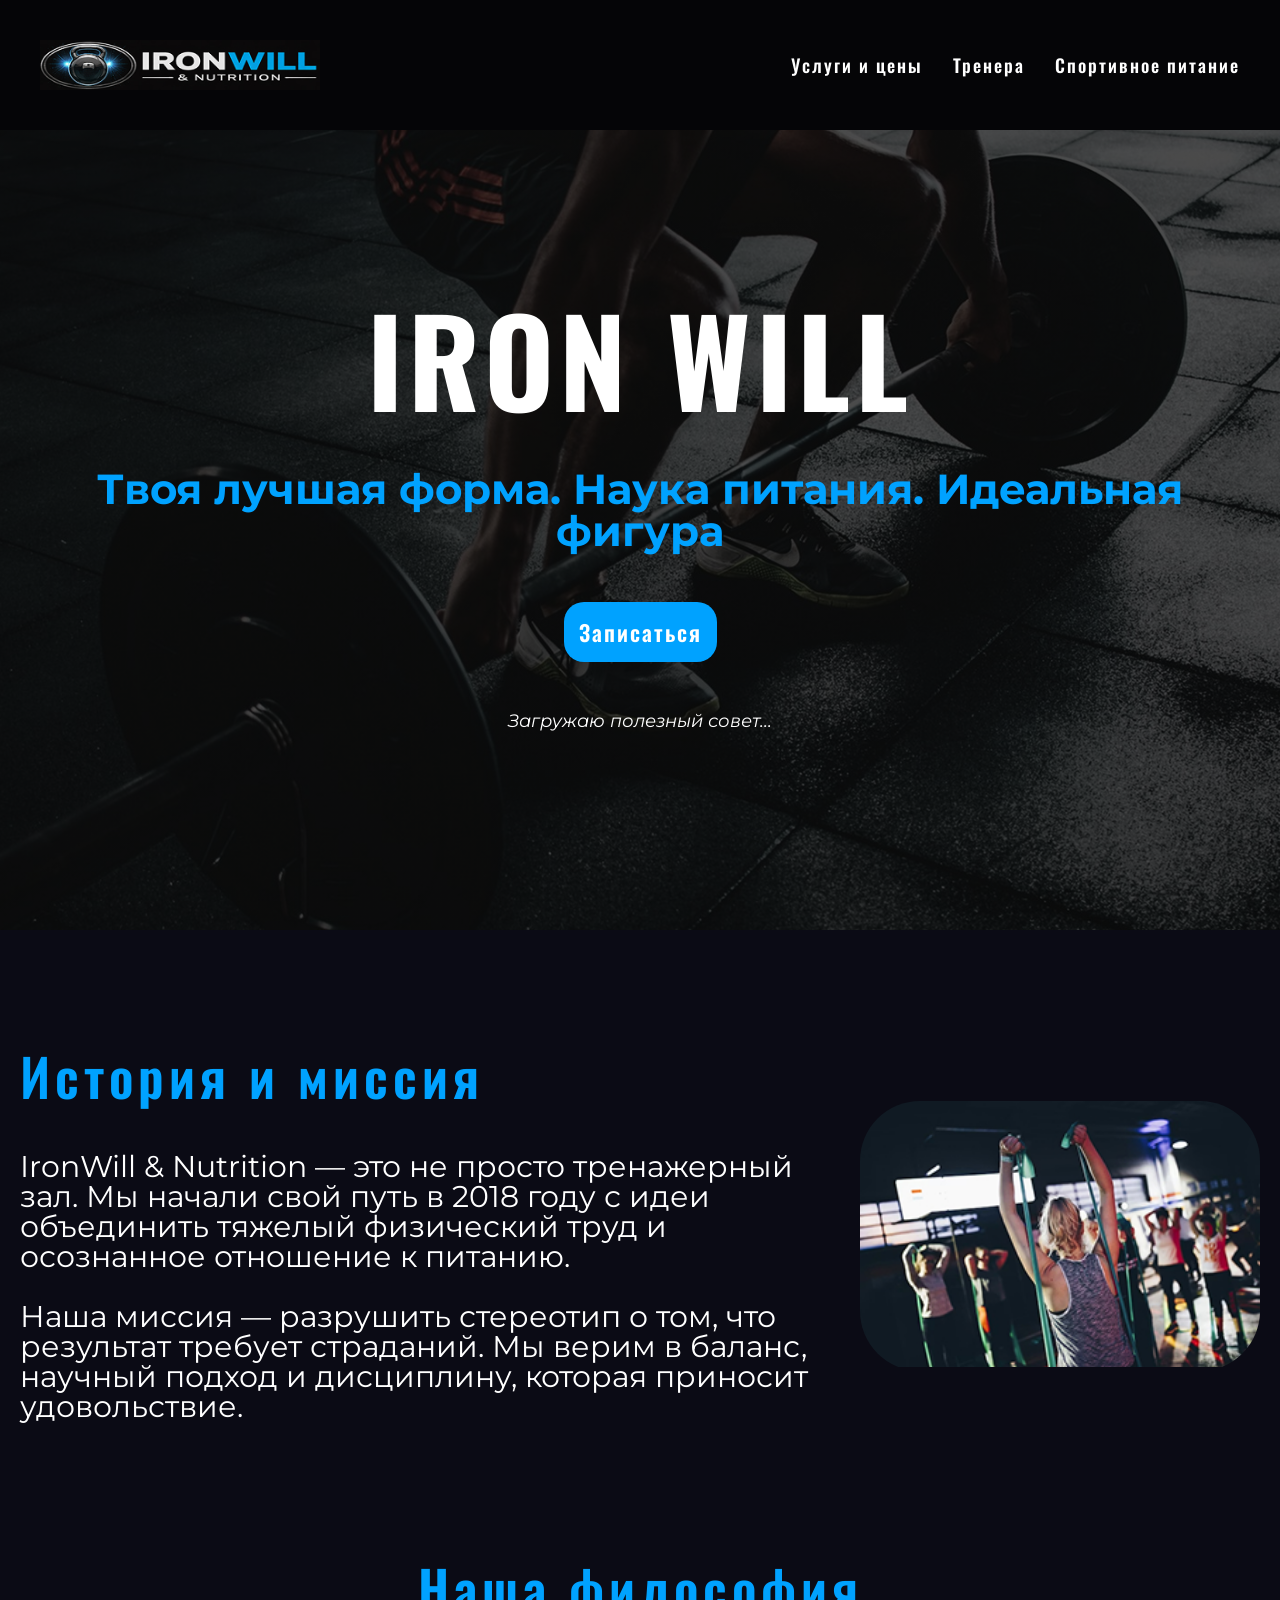
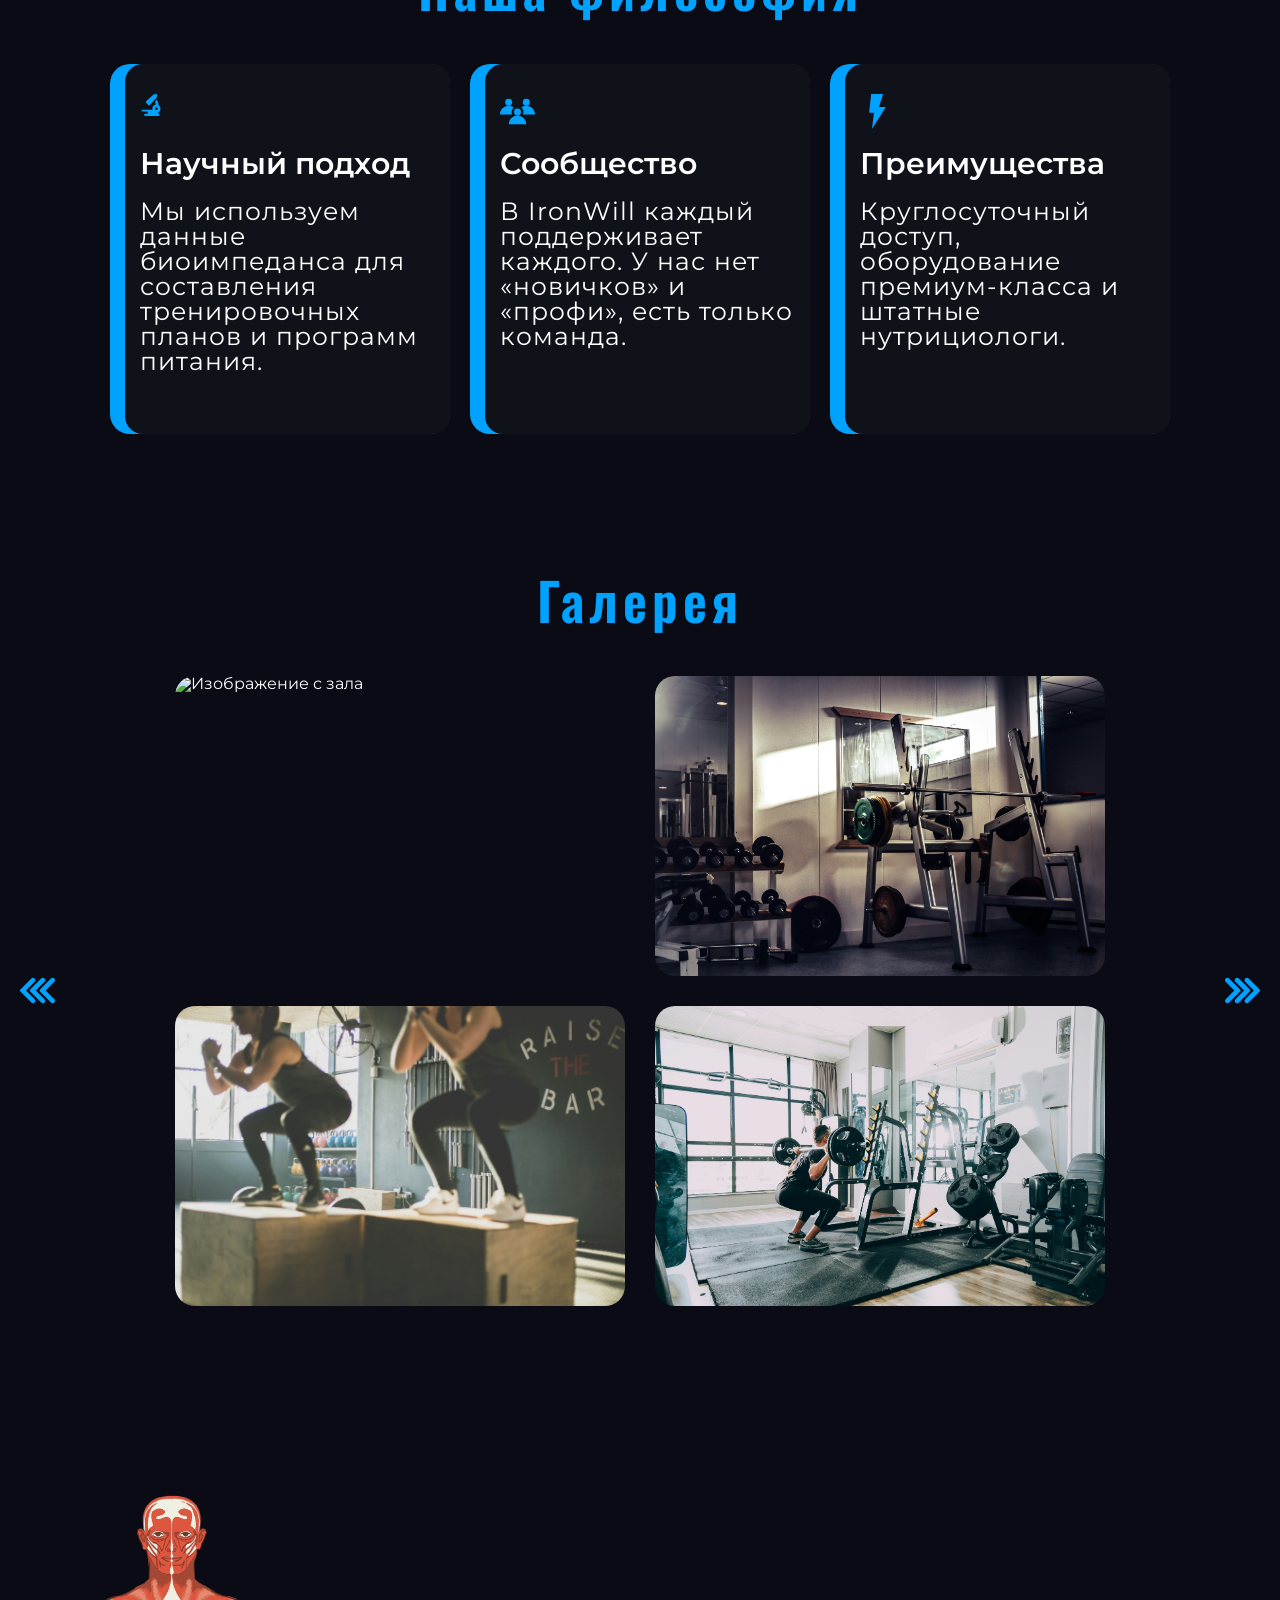
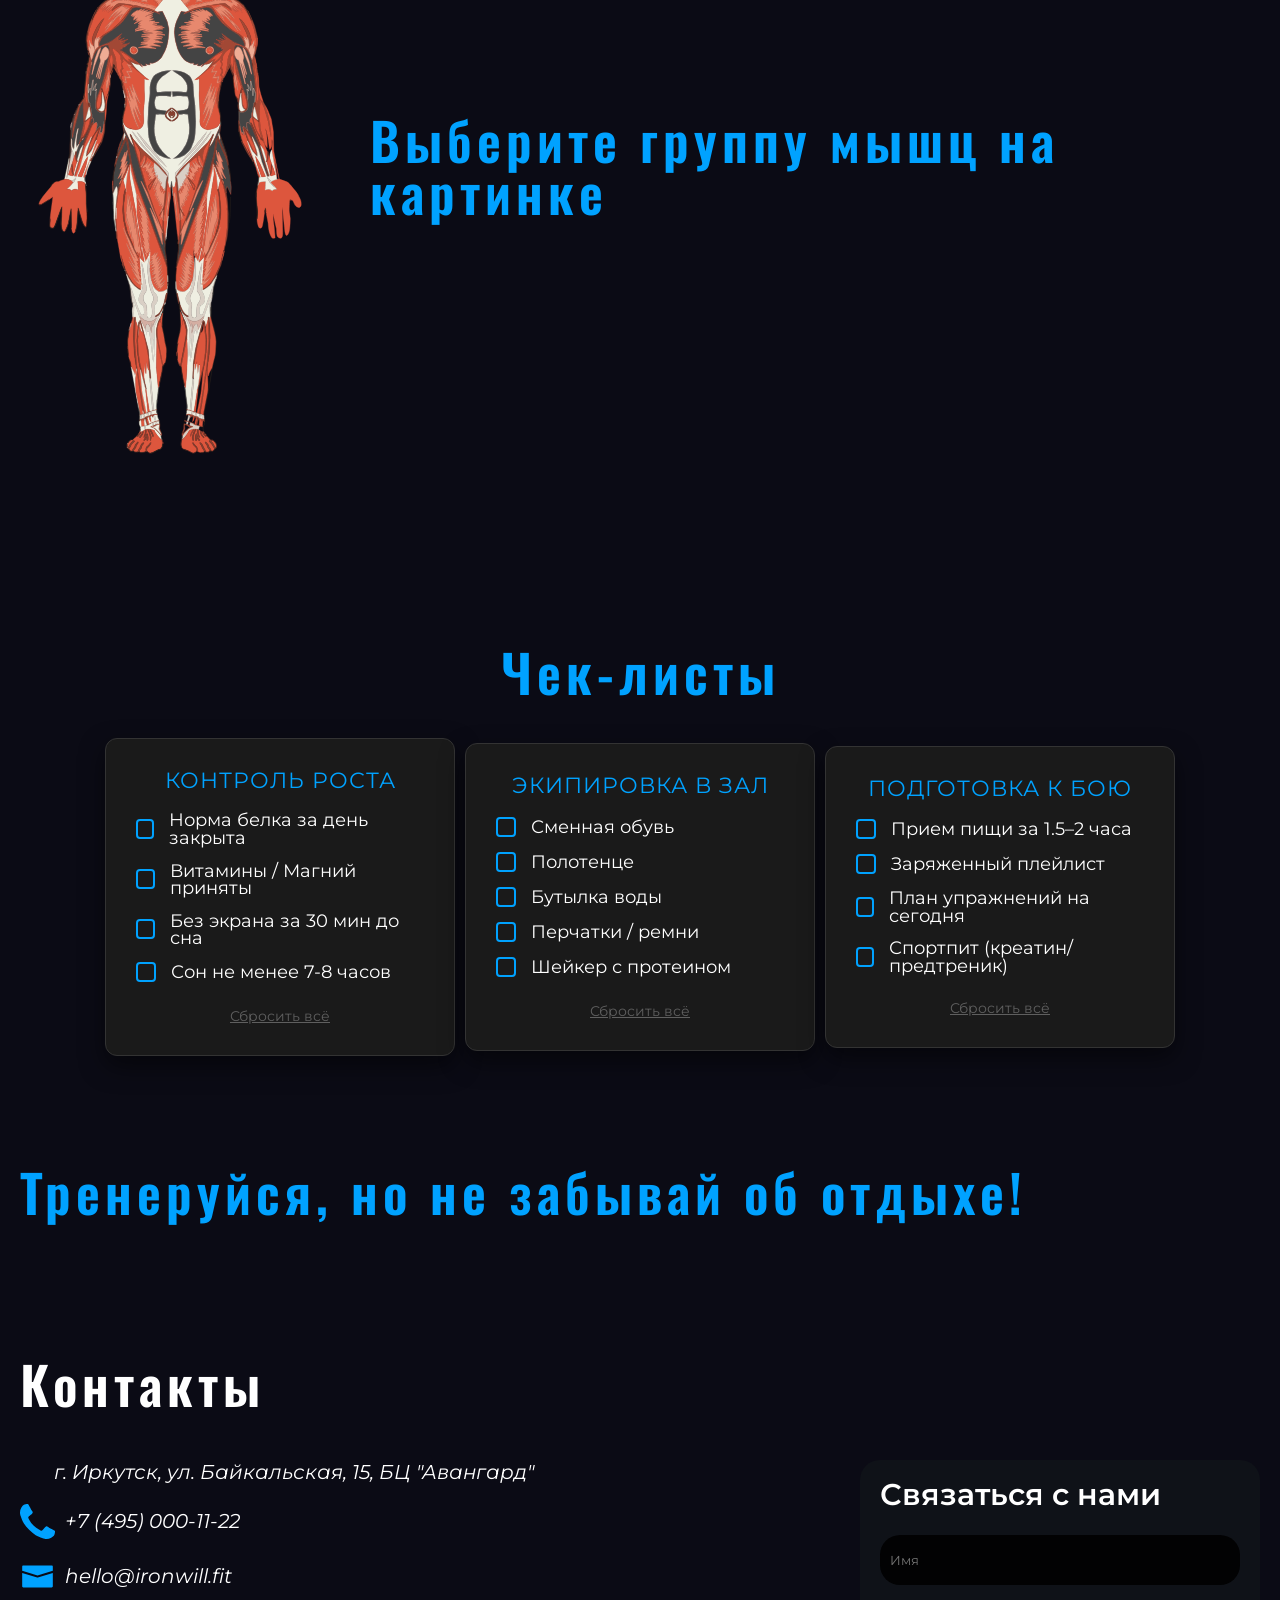
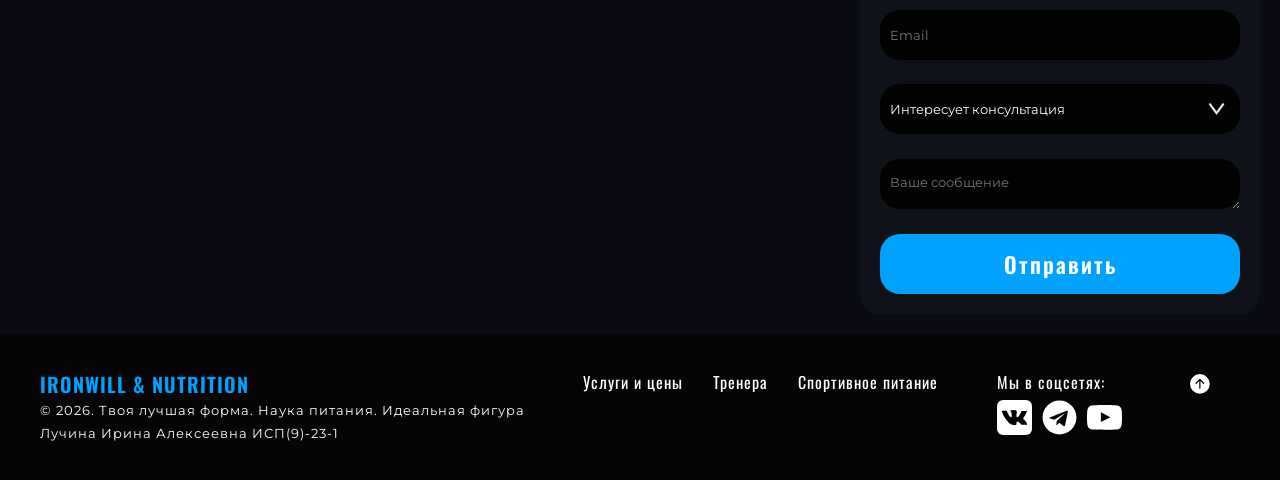
==== commit 1ec00980: "свг картинки в один файл, немного адаптива" ====
--- a/index.html
+++ b/index.html
@@ -11,11 +11,11 @@
 	<link rel="stylesheet" href="./css/contacts.css">
 	<link rel="stylesheet" href="./css/index.css">
 	<title>IronWill & Nutrition</title>
+	<script src="https://unpkg.com/maplibre-gl@v5.14.0/dist/maplibre-gl.js"></script>
+	<link href="https://unpkg.com/maplibre-gl@v5.14.0/dist/maplibre-gl.css" rel="stylesheet" />
+	<script src="https://vk.ru/js/api/openapi.js?169" type="text/javascript"></script>
+
 </head>
-<script src="https://unpkg.com/maplibre-gl@v5.14.0/dist/maplibre-gl.js"></script>
-<link href="https://unpkg.com/maplibre-gl@v5.14.0/dist/maplibre-gl.css" rel="stylesheet" />
-<script src="https://vk.ru/js/api/openapi.js?169" type="text/javascript"></script>
-
 
 
 
@@ -23,7 +23,7 @@
 	<header class="header">
 		<div class="header__container container">
 			<a class="header__logo" href="index.html">
-				<img src="./img/index/logo.jpg" alt="">
+				<img src="./img/index/logo.jpg" alt="IronWill & Nutrition">
 			</a>
 			<nav class="header__nav nav">
 				<ul class="header__menu">
@@ -45,7 +45,7 @@
 			<div class="hero__container container">
 				<h1 class="hero__title">IRON WILL</h1>
 				<p class="hero__subtitle">Твоя лучшая форма. Наука питания. Идеальная фигура</p>
-				<button class="button hero__button">Записаться</button>
+				<button type="button" class="button hero__button">Записаться</button>
 				<div class="hero__tip-widget">
 					<div class="tip-widget__content">
 						<p id="tip-box" class="tip-widget__text">Загружаю полезный совет...</p>
@@ -53,7 +53,7 @@
 				</div>
 			</div>
 		</section>
-		<section class="main__about abour">
+		<section class="main__about about">
 			<div class="about__container container">
 				<div class="about__inner">
 					<div class="about__info">
@@ -70,8 +70,6 @@
 					<div class="about__img">
 						<img src="./img/index/about.jpg" alt="О нас">
 					</div>
-					<!-- Elfsight Calculator | Untitled Calculator -->
-
 				</div>
 			</div>
 		</section>
@@ -84,17 +82,8 @@
 					<li class="philosophy__card">
 						<div class="philosophy__card-inner">
 							<div class="philosophy__card-icon">
-								<svg version="1.1" id="Capa_1" width="35" height="35" xmlns="http://www.w3.org/2000/svg"
-									xmlns:xlink="http://www.w3.org/1999/xlink" x="0px" y="0px" viewBox="0 0 126 126"
-									style="enable-background:new 0 0 126 126;" xml:space="preserve">
-									<g>
-										<path
-											d="M13.502,99.8h30.3v12.4h-13.2c-3.8,0-6.9,3.1-6.9,6.899c0,3.801,3.1,6.9,6.9,6.9h74.9c3.8,0,6.899-3.1,6.899-6.9 c0-3.8-3.1-6.899-6.899-6.899v-8.3c7-4,11.8-11.601,11.8-20.301c0-8.399-4.5-15.8-11.2-19.899c-0.1-7.3-1.9-18.8-10-31l-5.5,6 l-4.6,5l-1,1.1c3.399,6.1,4.8,11.7,5.199,15.9c-11.1,1.8-19.5,11.399-19.5,23c0,2.2,0.301,4.3,0.9,6.3h-58c-2.7,0-4.9,2.2-4.9,4.9 C8.602,97.6,10.802,99.8,13.502,99.8z M94.002,76.1c4.199,0,7.6,3.4,7.6,7.601c0,2.6-1.3,4.899-3.3,6.3c-1.2,0.8-2.7,1.3-4.2,1.3 c-1.6,0-3-0.5-4.2-1.3c-2-1.4-3.3-3.7-3.3-6.3C86.401,79.5,89.802,76.1,94.002,76.1z"
-											fill="#000000" style="fill: rgb(0, 162, 255);"></path>
-										<path
-											d="M41.302,56.9l6.4,6.4c2.4,2.4,6.2,2.3,8.5-0.2l38.9-42.1c1-1.1,1.6-2.6,1.6-4c0-1.5-0.5-2.9-1.6-4.1 c1.9-1.2,3.1-3.4,3.1-5.8c0-2-0.8-3.7-2.1-5c-1.3-1.3-3-2.1-5-2.1c-2.4,0-4.6,1.2-5.8,3.1c-1.101-1.1-2.601-1.6-4.101-1.6 c-1.399,0-2.899,0.5-4,1.6L35.002,42c-2.5,2.3-2.5,6.1-0.2,8.5L41.302,56.9z"
-											fill="#000000" style="fill: rgb(0, 162, 255);"></path>
-									</g>
+								<svg >
+									<use href="img/sprite.svg#icon-sience"></use>
 								</svg>
 							</div>
 							<h3 class="philosophy__card-title">Научный подход</h3>
@@ -108,30 +97,8 @@
 					<li class="philosophy__card">
 						<div class="philosophy__card-inner">
 							<div class="philosophy__card-icon">
-								<!-- icon666.com - MILLIONS OF FREE VECTOR ICONS --><svg id="Layer_1"
-									enable-background="new 0 0 200 200" viewBox="0 0 200 200" width="35" height="35"
-									xmlns="http://www.w3.org/2000/svg">
-									<g fill="#386c63">
-										<path d="m50.4 172.8c0-27.5 22.3-49.6 49.6-49.6s49.6 22.3 49.6 49.6"
-											fill="#386c63" style="fill: rgb(0, 162, 255);"></path>
-										<circle cx="100" cy="103.3" r="19.9" fill="#386c63"
-											style="fill: rgb(0, 162, 255);">
-										</circle>
-										<g>
-											<path
-												d="m131.5 116.5c1.7-4.1 2.7-8.7 2.7-13.3 0-10.9-5.1-20.5-12.9-26.8 8.1-6 18.3-9.5 29.2-9.5 27.5 0 49.6 22.3 49.6 49.6-.1 0-68.6 0-68.6 0z"
-												fill="#000000" style="fill: rgb(0, 162, 255);"></path>
-											<circle cx="150.4" cy="47.1" r="19.9" fill="#000000"
-												style="fill: rgb(0, 162, 255);"></circle>
-										</g>
-										<g>
-											<path
-												d="m65.9 103.3c0 4.7.9 9.2 2.7 13.3h-68.6c0-27.5 22.3-49.6 49.6-49.6 10.9 0 21.1 3.5 29.2 9.5-7.9 6.2-12.9 15.9-12.9 26.8z"
-												fill="#000000" style="fill: rgb(0, 162, 255);"></path>
-											<circle cx="49.6" cy="47.1" r="19.9" fill="#000000"
-												style="fill: rgb(0, 162, 255);"></circle>
-										</g>
-									</g>
+								<svg >
+									<use href="img/sprite.svg#icon-people"></use>
 								</svg>
 							</div>
 							<h3 class="philosophy__card-title">Сообщество</h3>
@@ -145,12 +112,8 @@
 					<li class="philosophy__card">
 						<div class="philosophy__card-inner">
 							<div class="philosophy__card-icon">
-								<svg version="1.1" id="Capa_1" width="35" height="35" xmlns="http://www.w3.org/2000/svg"
-									xmlns:xlink="http://www.w3.org/1999/xlink" x="0px" y="0px" viewBox="0 0 220 220"
-									style="enable-background:new 0 0 220 220;" xml:space="preserve">
-									<path
-										d="M75.102,220l12.689-101.666H57.334L70.023,0h74.875L119.52,81.668h43.146L75.102,220z"
-										fill="#000000" style="fill: rgb(0, 162, 255);"></path>
+								<svg>
+										<use href="img/sprite.svg#icon-lightning"></use>
 								</svg>
 							</div>
 							<h3 class="philosophy__card-title">Преимущества</h3>
@@ -167,62 +130,42 @@
 			<div class="gallery__container container">
 				<h2 class="gallery__title title">Галерея</h2>
 				<div class="gallery__inner">
-					<button class="gallery__arrow gallery__arrow--prev" data-action="prev" aria-label="Назад">
-						<svg id="Layer_1" width="35" height="35" enable-background="new 0 0 48 48" viewBox="0 0 48 48"
-							xmlns="http://www.w3.org/2000/svg">
-							<g id="XMLID_2666_" fill="#ef56a7">
-								<path id="XMLID_2894_"
-									d="m.564 22.577 15.029-15.038c3.048-3.049 7.639 1.566 4.604 4.602l-11.848 11.85 11.849 11.85c2.91 2.909-1.471 7.736-4.604 4.602l-15.03-15.038c-.78-.781-.78-2.047 0-2.828z"
-									fill="#ef56a7" style="fill: rgb(0, 162, 255);"></path>
-								<path id="XMLID_2669_"
-									d="m13.978 22.577 15.029-15.038c3.048-3.049 7.639 1.566 4.604 4.602l-11.848 11.85 11.849 11.85c2.91 2.909-1.471 7.736-4.604 4.602l-15.03-15.038c-.78-.781-.78-2.047 0-2.828z"
-									fill="#ef56a7" style="fill: rgb(0, 162, 255);"></path>
-								<path id="XMLID_2667_"
-									d="m27.392 22.577 15.03-15.038c3.048-3.049 7.639 1.566 4.604 4.602l-11.849 11.85 11.849 11.85c2.91 2.909-1.471 7.736-4.604 4.602l-15.029-15.038c-.781-.781-.781-2.047-.001-2.828z"
-									fill="#ef56a7" style="fill: rgb(0, 162, 255);"></path>
-							</g>
+					<button type="button" class="gallery__arrow gallery__arrow--prev" data-action="prev"
+						aria-label="Назад">
+						<svg >
+							<use href="img/sprite.svg#arrow-prev"></use>
 						</svg>
 					</button>
 					<div class="gallery__grid">
 						<div class="gallery__img">
-							<img width="350" height="250" src="./img/index/gallery2.jpg" alt="">
+							<img width="350" height="250" src="./img/index/gallery2.jpg" alt="Изображение с зала">
 						</div>
 						<div class="gallery__img">
-							<img width="350" height="250" src="./img/index/gallery3.jpg" alt="">
+							<img width="350" height="250" src="./img/index/gallery3.jpg" alt="Изображение с зала">
 						</div>
 						<div class="gallery__img">
-							<img width="350" height="250" src="./img/index/gallery4.jpg" alt="">
+							<img width="350" height="250" src="./img/index/gallery4.jpg" alt="Изображение с зала">
 						</div>
 						<div class="gallery__img">
-							<img width="350" height="250" src="./img/index/gallery5.jpg" alt="">
+							<img width="350" height="250" src="./img/index/gallery5.jpg" alt="Изображение с зала">
 						</div>
 						<div class="gallery__img gallery__img--hidden">
-							<img width="350" height="250" src="./img/index/gallery1.jpg" alt="">
+							<img width="350" height="250" src="./img/index/gallery1.jpg" alt="Изображение с зала">
 						</div>
 						<div class="gallery__img gallery__img--hidden">
-							<img width="350" height="250" src="./img/index/gallery6.jpg" alt="">
+							<img width="350" height="250" src="./img/index/gallery6.jpg" alt="Изображение с зала">
 						</div>
 						<div class="gallery__img gallery__img--hidden">
-							<img width="350" height="250" src="./img/index/gallery7.jpg" alt="">
+							<img width="350" height="250" src="./img/index/gallery7.jpg" alt="Изображение с зала">
 						</div>
 						<div class="gallery__img gallery__img--hidden">
-							<img width="350" height="250" src="./img/index/gallery8.jpg" alt="">
+							<img width="350" height="250" src="./img/index/gallery8.jpg" alt="Изображение с зала">
 						</div>
 					</div>
-					<button class="gallery__arrow gallery__arrow--next" data-action="next" aria-label="Вперед">
-						<svg id="Layer_1" width="35" height="35" enable-background="new 0 0 48 48" viewBox="0 0 48 48"
-							xmlns="http://www.w3.org/2000/svg">
-							<g id="XMLID_3105_" fill="#9a7baa">
-								<path id="XMLID_3201_"
-									d="m47.436 22.577-15.029-15.038c-3.048-3.049-7.639 1.566-4.604 4.602l11.848 11.849-11.849 11.85c-2.91 2.909 1.471 7.736 4.604 4.602l15.029-15.037c.781-.781.781-2.047.001-2.828z"
-									fill="#9a7baa" style="fill: rgb(0, 162, 255);"></path>
-								<path id="XMLID_3172_"
-									d="m34.022 22.577-15.029-15.038c-3.048-3.049-7.639 1.566-4.604 4.602l11.848 11.849-11.849 11.85c-2.91 2.909 1.471 7.736 4.604 4.602l15.029-15.037c.781-.781.781-2.047.001-2.828z"
-									fill="#9a7baa" style="fill: rgb(0, 162, 255);"></path>
-								<path id="XMLID_3167_"
-									d="m20.608 22.577-15.029-15.038c-3.048-3.049-7.64 1.567-4.604 4.602l11.849 11.849-11.85 11.85c-2.91 2.909 1.471 7.736 4.604 4.602l15.029-15.037c.781-.781.781-2.047.001-2.828z"
-									fill="#9a7baa" style="fill: rgb(0, 162, 255);"></path>
-							</g>
+					<button type="button" class="gallery__arrow gallery__arrow--next" data-action="next"
+						aria-label="Вперед">
+						<svg   >
+					<use href="img/sprite.svg#arrow-next"></use>
 						</svg>
 					</button>
 				</div>
@@ -1442,7 +1385,7 @@
 								Сон не менее 7-8 часов
 							</label>
 						</div>
-						<button id="clearChecklist" class="checklist__reset">Сбросить всё</button>
+						<button type="button" class="checklist__reset">Сбросить всё</button>
 					</div>
 					<div class="checklist__box">
 						<h3 class="checklist__box-title">ЭКИПИРОВКА В ЗАЛ</h3>
@@ -1473,8 +1416,8 @@
 								Шейкер с протеином
 							</label>
 						</div>
-	
-						<button id="clearChecklist" class="checklist__reset">Сбросить всё</button>
+
+						<button type="button" class="checklist__reset">Сбросить всё</button>
 					</div>
 					<div class="checklist__box">
 						<h3 class="checklist__box-title">ПОДГОТОВКА К БОЮ</h3>
@@ -1500,54 +1443,38 @@
 								Спортпит (креатин/предтреник)
 							</label>
 						</div>
-	<button id="clearChecklist" class="checklist__reset">Сбросить всё</button>
+						<button type="button" class="checklist__reset">Сбросить всё</button>
 					</div>
 				</div>
-
-				
-				
-			</section>
-			<section class="relax" id="my_playlist">
-				<div class="relax__container container">
-					<h2 class="relax__title title"> Тренеруйся, но не забывай об отдыхе! </h2>
-					<div class="relax__items">
-
-						<div id='vk_playlist_-147845620_5'></div>
-						<div id="vk_app_51543288"></div>
-					</div>
+		</section>
+		<section class="relax" id="my_playlist">
+			<div class="relax__container container">
+				<h2 class="relax__title title"> Тренеруйся, но не забывай об отдыхе! </h2>
+				<div class="relax__items">
+
+					<div id='vk_playlist_-147845620_5'></div>
+					<div id="vk_app_51543288"></div>
 				</div>
-	</section>
+			</div>
+		</section>
 		<section class="main__communication communication">
 			<div class="communication__container container">
 				<h2 class="communication__title title">Контакты</h2>
 				<div class="communication__inner">
 					<address class="communication__contacts">
 						<p class="communication__item">
-							<span class="communication__icon">
-								<svg version="1.1" id="Capa_1" width="35" height="35" xmlns="http://www.w3.org/2000/svg"
-									xmlns:xlink="http://www.w3.org/1999/xlink" x="0px" y="0px"
-									viewBox="0 0 40.528 40.528" style="enable-background:new 0 0 40.528 40.528;"
-									xml:space="preserve">
-									<g>
-										<path style="fill: rgb(0, 162, 255);"
-											d="M20.264,0C11.749,0,4.847,6.903,4.847,15.417c0,5.054,5.432,14.649,9.847,21.613 c2.957,4.664,8.183,4.664,11.14,0c4.415-6.965,9.847-16.559,9.847-21.613C35.681,6.902,28.779,0,20.264,0z M20.264,22.667 c-4.234,0-7.667-3.433-7.667-7.667s3.433-7.667,7.667-7.667s7.667,3.433,7.667,7.667S24.498,22.667,20.264,22.667z"
-											fill="#010002"></path>
-									</g>
+							<span style="width:24px;height:24px;" class="communication__icon">
+								<svg  >
+									<use href="img/sprite.svg#icon-map"></use>
 								</svg>
 							</span> г. Иркутск, ул. Байкальская, 15, БЦ "Авангард"
 						</p>
 
 						<a href="tel:+74950001122" class="communication__item communication__link">
 							<span class="communication__icon">
-								<svg version="1.1" id="Capa_1" width="35" height="35" xmlns="http://www.w3.org/2000/svg"
-									xmlns:xlink="http://www.w3.org/1999/xlink" x="0px" y="0px"
-									viewBox="0 0 401.998 401.998" style="enable-background:new 0 0 401.998 401.998;"
-									xml:space="preserve">
-									<g>
-										<path
-											d="M401.129,311.475c-1.137-3.426-8.371-8.473-21.697-15.129c-3.61-2.098-8.754-4.949-15.41-8.566 c-6.662-3.617-12.709-6.95-18.13-9.996c-5.432-3.045-10.521-5.995-15.276-8.846c-0.76-0.571-3.139-2.234-7.136-5 c-4.001-2.758-7.375-4.805-10.14-6.14c-2.759-1.327-5.473-1.995-8.138-1.995c-3.806,0-8.56,2.714-14.268,8.135 c-5.708,5.428-10.944,11.324-15.7,17.706c-4.757,6.379-9.802,12.275-15.126,17.7c-5.332,5.427-9.713,8.138-13.135,8.138 c-1.718,0-3.86-0.479-6.427-1.424c-2.566-0.951-4.518-1.766-5.858-2.423c-1.328-0.671-3.607-1.999-6.845-4.004 c-3.244-1.999-5.048-3.094-5.428-3.285c-26.075-14.469-48.438-31.029-67.093-49.676c-18.649-18.658-35.211-41.019-49.676-67.097 c-0.19-0.381-1.287-2.19-3.284-5.424c-2-3.237-3.333-5.518-3.999-6.854c-0.666-1.331-1.475-3.283-2.425-5.852 s-1.427-4.709-1.427-6.424c0-3.424,2.713-7.804,8.138-13.134c5.424-5.327,11.326-10.373,17.7-15.128 c6.379-4.755,12.275-9.991,17.701-15.699c5.424-5.711,8.136-10.467,8.136-14.273c0-2.663-0.666-5.378-1.997-8.137 c-1.332-2.765-3.378-6.139-6.139-10.138c-2.762-3.997-4.427-6.374-4.999-7.139c-2.852-4.755-5.799-9.846-8.848-15.271 c-3.049-5.424-6.377-11.47-9.995-18.131c-3.615-6.658-6.468-11.799-8.564-15.415C98.986,9.233,93.943,1.997,90.516,0.859 C89.183,0.288,87.183,0,84.521,0c-5.142,0-11.85,0.95-20.129,2.856c-8.282,1.903-14.799,3.899-19.558,5.996 c-9.517,3.995-19.604,15.605-30.264,34.826C4.863,61.566,0.01,79.271,0.01,96.78c0,5.135,0.333,10.131,0.999,14.989 c0.666,4.853,1.856,10.326,3.571,16.418c1.712,6.09,3.093,10.614,4.137,13.56c1.045,2.948,2.996,8.229,5.852,15.845 c2.852,7.614,4.567,12.275,5.138,13.988c6.661,18.654,14.56,35.307,23.695,49.964c15.03,24.362,35.541,49.539,61.521,75.521 c25.981,25.98,51.153,46.49,75.517,61.526c14.655,9.134,31.314,17.032,49.965,23.698c1.714,0.568,6.375,2.279,13.986,5.141 c7.614,2.854,12.897,4.805,15.845,5.852c2.949,1.048,7.474,2.43,13.559,4.145c6.098,1.715,11.566,2.905,16.419,3.576 c4.856,0.657,9.853,0.996,14.989,0.996c17.508,0,35.214-4.856,53.105-14.562c19.219-10.656,30.826-20.745,34.823-30.269 c2.102-4.754,4.093-11.273,5.996-19.555c1.909-8.278,2.857-14.985,2.857-20.126C401.99,314.814,401.703,312.819,401.129,311.475z"
-											fill="#000000" style="fill: rgb(0, 162, 255);"></path>
-									</g>
+
+								<svg>
+									<use href="img/sprite.svg#icon-phone"></use>
 								</svg>
 							</span>
 							+7 (495) 000-11-22
@@ -1555,45 +1482,36 @@
 
 						<a href="mailto:hello@ironwill.fit" class="communication__item communication__link">
 							<span class="communication__icon">
-								<svg width="35" height="35" enable-background="new 0 0 32 32" viewBox="0 0 32 32"
-									xmlns="http://www.w3.org/2000/svg">
-									<g id="Letter">
-										<g>
-											<path d="m16 15 14-4.3v-3.7c0-.6-.4-1-1-1h-26c-.6 0-1 .4-1 1v3.7z"
-												fill="#000000" style="fill: rgb(0, 162, 255);"></path>
-											<path
-												d="m16.3 17c-.1 0-.2 0-.3 0s-.2 0-.3 0l-13.7-4.2v12.2c0 .6.4 1 1 1h26c.6 0 1-.4 1-1v-12.2z"
-												fill="#000000" style="fill: rgb(0, 162, 255);"></path>
-										</g>
-									</g>
+								<svg>
+									<use href="img/sprite.svg#icon-mail"></use>
 								</svg>
 							</span>
 							hello@ironwill.fit
 						</a>
-						<div id='map' style='width: 500px; height: 300px;'></div>
-
+
+						<div id='map' class="map"></div>
 					</address>
 
-				      <form action="#" class="communication__form">
-                        <h3 class="communication__form-title">Связаться с нами</h3>
-                        <input class="communication__form-input" type="text" placeholder="Имя">
-                        <input class="communication__form-input" type="email" placeholder="Email">
-                        <div class="communication__form-select form-select">
-                            <button type="button"
-                                class="communication__form-select-button form-select-button form-select-button--active">Интересует
-                                консультация</button>
-                            <ul class="communication__form-select-list form-select-list">
-                                <li class="communication__form-select-item form-select-item">Вопрос по абонементу</li>
-                                <li class="communication__form-select-item form-select-item">Интересует
-                                    консультация</li>
-                                <li class="communication__form-select-item form-select-item">Спортивное питание</li>
-                            </ul>
-                        </div>
-
-                        <textarea class="communication__form-input textarea" placeholder="Ваше сообщение"></textarea>
-
-                        <button type="submit" class="communication__form-button button">Отправить</button>
-                    </form>
+					<form action="#" class="communication__form">
+						<h3 class="communication__form-title">Связаться с нами</h3>
+						<input class="communication__form-input" type="text" placeholder="Имя">
+						<input class="communication__form-input" type="email" placeholder="Email">
+						<div class="communication__form-select form-select">
+							<button type="button"
+								class="communication__form-select-button form-select-button form-select-button--active">Интересует
+								консультация</button>
+							<ul class="communication__form-select-list form-select-list">
+								<li class="communication__form-select-item form-select-item">Вопрос по абонементу</li>
+								<li class="communication__form-select-item form-select-item">Интересует
+									консультация</li>
+								<li class="communication__form-select-item form-select-item">Спортивное питание</li>
+							</ul>
+						</div>
+
+						<textarea class="communication__form-input textarea" placeholder="Ваше сообщение"></textarea>
+
+						<button type="submit" class="communication__form-button button">Отправить</button>
+					</form>
 				</div>
 			</div>
 		</section>
@@ -1617,48 +1535,30 @@
 					<span class="footer__social-title">Мы в соцсетях:</span>
 					<div class="footer__social-icons">
 						<a href="#" class="footer__social-link" aria-label="Вконтакте">
-							<svg viewBox="0 0 64 64" xmlns="http://www.w3.org/2000/svg" height="35" width="35">
-								<g data-name="32-vk" id="_32-vk">
-									<rect fill="#ffffff" height="64" rx="11.2" ry="11.2" width="64" />
-									<path fill="#000000"
-										d="M9.62,19.77H17.3a.79.79,0,0,1,.74.51c.85,2.19,4.38,10.76,7.61,11.46,2.4,0,1.55-11.4-1.5-11.4-.8,0,1.42-1.42,1.57-1.48a16.38,16.38,0,0,1,8.66,0c1.53.64,1.79,2.43,1.83,3.95s-1.7,8,.59,8.7c3,.92,6.86-8.49,7.76-10.8a.79.79,0,0,1,.74-.5h8.55a.8.8,0,0,1,.74,1.11,74.74,74.74,0,0,1-6.31,11.52,1.59,1.59,0,0,0,.16,2C51,37.58,58,45.34,54,45.34H45.37a1.57,1.57,0,0,1-1.18-.53c-1.34-1.48-5.24-5.6-7-5.27-1.46.27-1.6,2.75-1.53,4.37a1.6,1.6,0,0,1-1.48,1.68c-1.53.09-3.62.13-3.81.12-6.1-.39-9.71-4.46-13.16-9A56.33,56.33,0,0,1,8.86,20.83.81.81,0,0,1,9.62,19.77Z" />
-								</g>
+							<svg >
+							<use href="img/sprite.svg#icon-vk"></use>
 							</svg>
 						</a>
 						<a href="#" class="footer__social-link" aria-label="Телеграмм">
-							<svg xmlns="http://www.w3.org/2000/svg" height="35" width="35" viewBox="0 0 32 32"
-								preserveAspectRatio="xMidYMid meet">
-								<path
-									d="M16 0.5c-8.563 0-15.5 6.938-15.5 15.5s6.938 15.5 15.5 15.5c8.563 0 15.5-6.938 15.5-15.5s-6.938-15.5-15.5-15.5zM23.613 11.119l-2.544 11.988c-0.188 0.85-0.694 1.056-1.4 0.656l-3.875-2.856-1.869 1.8c-0.206 0.206-0.381 0.381-0.781 0.381l0.275-3.944 7.181-6.488c0.313-0.275-0.069-0.431-0.482-0.156l-8.875 5.587-3.825-1.194c-0.831-0.262-0.85-0.831 0.175-1.231l14.944-5.763c0.694-0.25 1.3 0.169 1.075 1.219z"
-									fill="#FFFFFF" />
+							<svg>
+								<use href="img/sprite.svg#icon-telegram"></use>
 							</svg>
 						</a>
 						<a href="#" class="footer__social-link" aria-label="Youtube">
-							<svg xmlns="http://www.w3.org/2000/svg" xmlns:xlink="http://www.w3.org/1999/xlink"
-								height="35" width="35" enable-background="new 0 0 128 128" id="Social_Icons"
-								version="1.1" viewBox="0 0 128 128" xml:space="preserve"
-								preserveAspectRatio="xMidYMid meet">
-								<g id="_x34__stroke">
-									<g id="Youtube_1_">
-										<rect fill="#000000" clip-rule="evenodd" fill="none" fill-rule="evenodd"
-											height="128" width="128" />
-										<path fill="#FFFFFF" clip-rule="evenodd"
-											d="M126.72,38.224c0,0-1.252-8.883-5.088-12.794    c-4.868-5.136-10.324-5.16-12.824-5.458c-17.912-1.305-44.78-1.305-44.78-1.305h-0.056c0,0-26.868,0-44.78,1.305    c-2.504,0.298-7.956,0.322-12.828,5.458C2.528,29.342,1.28,38.224,1.28,38.224S0,48.658,0,59.087v9.781    c0,10.433,1.28,20.863,1.28,20.863s1.248,8.883,5.084,12.794c4.872,5.136,11.268,4.975,14.116,5.511    c10.24,0.991,43.52,1.297,43.52,1.297s26.896-0.04,44.808-1.345c2.5-0.302,7.956-0.326,12.824-5.462    c3.836-3.912,5.088-12.794,5.088-12.794S128,79.302,128,68.868v-9.781C128,48.658,126.72,38.224,126.72,38.224z M50.784,80.72    L50.78,44.501l34.584,18.172L50.784,80.72z"
-											fill="#000000" fill-rule="evenodd" id="Youtube" />
-									</g>
-								</g>
+							<svg viewBox="0 0 128 128">
+								<use href="img/sprite.svg#icon-youtube"></use>
 							</svg>
 						</a>
 					</div>
 				</div>
-				<div id="openweathermap-widget-23"></div>
-				<button class="footer__go-top">
-					<svg xmlns="http://www.w3.org/2000/svg" width="16" height="16" fill="currentColor"
-						class="bi bi-arrow-up-circle-fill" viewBox="0 0 16 16">
-						<path
-							d="M16 8A8 8 0 1 0 0 8a8 8 0 0 0 16 0m-7.5 3.5a.5.5 0 0 1-1 0V5.707L5.354 7.854a.5.5 0 1 1-.708-.708l3-3a.5.5 0 0 1 .708 0l3 3a.5.5 0 0 1-.708.708L8.5 5.707z" />
-					</svg>
-				</button>
+				<div class="footer__actions">
+					<div id="openweathermap-widget-23"></div>
+					<button type="button" class="footer__go-top">
+						<svg>
+							<use href="img/sprite.svg#icon-arrow-up"></use>
+						</svg>
+					</button>
+				</div>
 			</div>
 		</div>
 	</footer>
--- a/css/main.css
+++ b/css/main.css
@@ -1,189 +1,191 @@
-@import './fonts.css';
+@import "./fonts.css";
 body {
-    font-family: 'Montserrat', sans-serif;
+  font-family: "Montserrat", sans-serif;
 }
 
-.container{
-     max-width: 1400px;
-    margin: 0 auto;
-    padding: 20px;
+.container {
+  max-width: 1400px;
+  margin: 0 auto;
+  padding: 20px;
 }
 
-.main{
-    background-color:#0B0B15 ;
-    color: white;
+.main {
+  background-color: #0b0b15;
+  color: white;
 }
 
 .button {
-    color: white;
-    background-color: #00A2FF; 
-    padding: 0 15px;
-    height: 60px;
-    border-radius: 20px;
-       font-family: 'Oswald', sans-serif;
-     font-weight: 600;
-     font-size: 22px;
-     letter-spacing: 2px;
-     transition: all 0.3s ease;
+  color: white;
+  background-color: #00a2ff;
+  padding: 0 15px;
+  height: 60px;
+  border-radius: 20px;
+  font-family: "Oswald", sans-serif;
+  font-weight: 600;
+  font-size: 22px;
+  letter-spacing: 2px;
+  transition: all 0.3s ease;
 }
 
-.button:hover{
-    transform: scale(1.03);
-    background-color:#0072B4 ;
+.button:hover {
+  transform: scale(1.03);
+  background-color: #0072b4;
 }
 
-.title{
-        font-family: 'Oswald', sans-serif;
-        color: #00A2FF;
-        font-size: 52px;
-        letter-spacing: 5px;
-        font-weight: 600;
+.title {
+  font-family: "Oswald", sans-serif;
+  color: #00a2ff;
+  font-size: 52px;
+  letter-spacing: 5px;
+  font-weight: 600;
 }
 
 .page__title {
-    text-transform: uppercase;
-    font-size: 55px;
-    font-weight: 700;
-     font-family: 'Oswald', sans-serif;
-     letter-spacing: 5px;
-     text-align: center;
-     margin: 50px 50px;
+  text-transform: uppercase;
+  font-size: 55px;
+  font-weight: 700;
+  font-family: "Oswald", sans-serif;
+  letter-spacing: 5px;
+  text-align: center;
+  margin: 50px 50px;
 }
 
+.calcs__items {
+  display: grid;
+  grid-template-columns: repeat(3, 1fr);
+  gap: 20px;
 
-.calcs__items {
-
-    display: grid;
-    grid-template-columns: repeat(3, 1fr);
-    gap: 20px;
-   
-    justify-content: space-between;
+  justify-content: space-between;
 }
 .calc {
-    gap: 20px;
-    padding: 20px;
-    border: 1px solid white;
-    border-radius: 20px;
-      padding: 20px;
-    
-    
+  gap: 20px;
+  padding: 20px;
+  border: 1px solid white;
+  border-radius: 20px;
+  padding: 20px;
 }
-.calc__input{
-    display: flex;
-    flex-direction: column;
-    gap: 20px;
+.calc__input {
+  display: flex;
+  flex-direction: column;
+  gap: 20px;
 }
 .calc__title {
-    font-weight: 600;
-    font-size: 26px;
-    text-align: center;
+  font-weight: 600;
+  font-size: 26px;
+  text-align: center;
 }
-.calc__res{
-    display: none;
-    background-color: #00A2FF;
-    padding: 20px;
-    border-radius: 20px;
-    margin-bottom: 10px;
+.calc__res {
+  display: none;
+  background-color: #00a2ff;
+  padding: 20px;
+  border-radius: 20px;
+  margin-bottom: 10px;
 }
-.calc__res--active{
-    display: block;
+.calc__res--active {
+  display: block;
 }
 
-.calc__res-info{
-    font-size: 20px;
-    font-weight: 550;
+.calc__res-info {
+  font-size: 20px;
+  font-weight: 550;
 }
-.calc__mess{
-    color: rgb(177, 23, 23);
-    font-weight: 550;
-    font-size: 18px;
-    display: none;
+.calc__mess {
+  color: rgb(177, 23, 23);
+  font-weight: 550;
+  font-size: 18px;
+  display: none;
 }
-.calc__mess--active{
-    display: block;
+.calc__mess--active {
+  display: block;
 }
 .calc__row {
-    display: flex;
-    flex-direction: column;
-    gap: 5px;
+  display: flex;
+  flex-direction: column;
+  gap: 5px;
 }
-.calc__row-label {
+
+.calc__row-input {
+  height: 50px;
+  border: 1px solid #00a2ff;
+  border-radius: 20px;
+  padding: 10px;
+  font-size: 18px;
 }
-.calc__row-input {
-    height: 50px;
-    border: 1px solid #00A2FF;
-    border-radius: 20px;
-    padding: 10px;
-    font-size: 18px;
-   
-}
-.calc__row-input:focus{
-      border: 3px solid #00A2FF;
+.calc__row-input:focus {
+  border: 3px solid #00a2ff;
 }
 .calc__button {
-    align-self: center;
-    font-size: 18px;
-    height: 40px;
+  align-self: center;
+  font-size: 18px;
+  height: 40px;
 }
 .form-select {
-    width: 100%;
-    position: relative;
-    
+  width: 100%;
+  position: relative;
 }
-.form-select-button:focus{
-    border: 3px solid #00A2FF;
+.form-select-button:focus {
+  border: 3px solid #00a2ff;
 }
-.form-select-button{
-    padding: 10px ;
-    height: 50px;
-    border-radius: 20px;
-    position: relative;
-    width: 100%;
-    text-align: left;
-      background-color: white;
-    
+.form-select-button {
+  padding: 10px;
+  height: 50px;
+  border-radius: 20px;
+  position: relative;
+  width: 100%;
+  text-align: left;
+  background-color: white;
 }
-.form-select-button::after{
-    content: '';
-    display: block;
-    position: absolute;
-    background: url(../img/icons/list.png) no-repeat;
-    width: 18px;
-    height: 15px;
-    right: 15px;
-    top: 50%;
-    transform: translateY(-50%);
-    transition: transform 0.3s ease;
+.form-select-button::after {
+  content: "";
+  display: block;
+  position: absolute;
+  background: url(../img/icons/list.png) no-repeat;
+  width: 18px;
+  height: 15px;
+  right: 15px;
+  top: 50%;
+  transform: translateY(-50%);
+  transition: transform 0.3s ease;
 }
 
-.form-select-button--active::after{
-    transform: translateY(-50%) rotate(180deg);
+.form-select-button--active::after {
+  transform: translateY(-50%) rotate(180deg);
 }
 
-.form-select-list{
-    border:1px solid white;
-    background-color: #000000;
-    border-radius: 20px;
-     display: none;
-     position: absolute;
-    width: 100%;
-    z-index: 1000;       
-    font-size: 13px;
-    padding: 3px ;
+.form-select-list {
+  border: 1px solid white;
+  background-color: #000000;
+  border-radius: 20px;
+  display: none;
+  position: absolute;
+  width: 100%;
+  z-index: 1000;
+  font-size: 13px;
+  padding: 3px;
+}
+.form-select-list--active {
+  display: block;
+}
+.form-select-item {
+  color: black;
+  height: 50px;
+  border-radius: 10px;
+  padding: 15px;
+  cursor: pointer;
+  border: 1px solid black;
+  border-radius: 20px;
+  background-color: white;
+  width: 100%;
+}
 
+@media (max-width: 1024px) {
+  .title {
+    font-size: 40px;
+  }
 }
-.form-select-list--active{
-        display: block;
+
+@media (max-width: 480px) {
+  .title {
+    font-size: 35px;
+  }
 }
-.form-select-item{
-    color: black;
-    height: 50px;
-    border-radius: 10px;
-    padding: 15px;
-    cursor: pointer;
-     border: 1px solid black;
-    border-radius: 20px;
-    background-color: white;
-    width: 100%;
-
-}
--- a/css/header.css
+++ b/css/header.css
@@ -1,79 +1,95 @@
+@import "./fonts.css";
 
-@import './fonts.css';
-/* *{
-     transition: all 0.5s ease;
-}
-*:hover{
-    transform: scale(1.1);
-} */
 .header {
-
-    padding: 20px;
-     background-color: #050507;
+  padding: 20px;
+  background-color: #050507;
 }
 .header__container {
+  display: flex;
+  flex-direction: row;
+  justify-content: space-between;
+  gap: 30px;
+}
 
-    display: flex;
-    flex-direction: row;
-    justify-content: space-between;
-    gap: 30px;
-}
-.header__logo {
-}
-.header__nav {
-    
-}
-.nav {
-}
 .header__menu {
-    color: white;
-    display: flex;
-    flex-direction: row;
-    gap: 30px;
-    font-size: 20px;
-    align-items: center;
-    height: 100%;
-    font-family: 'Oswald', sans-serif;
+  color: white;
+  display: flex;
+  flex-direction: row;
+  gap: 30px;
+  font-size: 20px;
+  align-items: center;
+  height: 100%;
+  font-family: "Oswald", sans-serif;
 }
 .header__link {
-    font-weight: 550;
-    letter-spacing: 2px;
-    text-wrap: nowrap;
+  font-weight: 550;
+  letter-spacing: 2px;
+  text-wrap: nowrap;
 }
-.header__link--active{
-    color: #00A2FF;
+.header__link--active {
+  color: #00a2ff;
 }
-.header__menu-item{
-    transition: all 0.5s ease;
+.header__menu-item {
+  transition: all 0.5s ease;
 }
 .header__menu-item:hover {
-   transform: scale(1.1);
-   color: #00A2FF ;
+  transform: scale(1.1);
+  color: #00a2ff;
 }
 /* --- 0–480px --- */
 @media (max-width: 480px) {
-    .header__menu { font-size: 12px; }
-    .header__logo img { display: none; }
-    .header { padding: 10px; }
-    .header__container { gap: 0; justify-content: center; }
+  .header__menu {
+    font-size: 12px;
+  }
+  .header__logo img {
+    display: none;
+  }
+  .header {
+    padding: 10px;
+  }
+  .header__container {
+    gap: 0;
+    justify-content: center;
+  }
 }
 
 /* --- 481–768px --- */
 @media (min-width: 481px) and (max-width: 768px) {
-    .header__menu { font-size: 12px; }
-    .header__logo img { display: none; }
-    .header__container { gap: 0; justify-content: center; }
+  .header__menu {
+    font-size: 12px;
+  }
+  .header__logo img {
+    display: none;
+  }
+  .header__container {
+    gap: 0;
+    justify-content: center;
+  }
 }
 
 /* --- 769–1024px --- */
 @media (min-width: 769px) and (max-width: 1024px) {
-    .header__menu { font-size: 14px; }
-    .header__logo img { display: block; width: 250px; height: 50px; }
+  .header__menu {
+    font-size: 14px;
+  }
+  .header__logo img {
+    display: block;
+    width: 250px;
+    height: 50px;
+  }
 }
 
 /* --- 1025px+ --- */
 @media (min-width: 1025px) {
-    .header__container { gap: 20px; }
-    .header__menu { font-size: 18px; }
-    .header__logo img { display: block; width: 280px; height: 50px; }
-}+  .header__container {
+    gap: 20px;
+  }
+  .header__menu {
+    font-size: 18px;
+  }
+  .header__logo img {
+    display: block;
+    width: 280px;
+    height: 50px;
+  }
+}
--- a/css/footer.css
+++ b/css/footer.css
@@ -1,95 +1,98 @@
-@import './fonts.css';
+@import "./fonts.css";
 .footer {
-     letter-spacing: 1px;
-    padding: 20px;
-     background-color: #050507;
-     color: white;
-      font-family: 'Oswald', sans-serif;
-      
-}
-.footer__container {
+  letter-spacing: 1px;
+  padding: 20px;
+  background-color: #050507;
+  color: white;
+  font-family: "Oswald", sans-serif;
 }
 .footer__inner {
-    display: flex;
-    flex-direction: row;
-    justify-content: space-between;
-    gap: 20px;
-   
-}
-.footer__brand {
+  display: flex;
+  flex-direction: row;
+  justify-content: space-between;
+  gap: 20px;
 }
 
+
 .footer__logo {
-    color: #00A2FF;
-   text-wrap: nowrap;
-    font-weight: 600;
-    font-size: 20px;
-   
+  color: #00a2ff;
+  text-wrap: nowrap;
+  font-weight: 600;
+  font-size: 20px;
 }
 .footer__copy {
-    margin-top: 10px;
-    font-family: 'Montserrat', sans-serif;
-    font-size: 13px;
+  margin-top: 10px;
+  font-family: "Montserrat", sans-serif;
+  font-size: 13px;
 }
-.footer__nav {
-}
-.nav {
-}
+
 .footer__menu {
-    display: flex;
-    flex-direction: row;
-    gap: 30px;
+  display: flex;
+  flex-direction: row;
+  gap: 30px;
 }
 .footer__link {
-    transition: all 0.3s ease;
-    text-wrap: nowrap;
+  transition: all 0.3s ease;
+  text-wrap: nowrap;
 }
 
-.footer__link:hover{
-    color: #00A2FF;
+.footer__link:hover {
+  color: #00a2ff;
 }
-.footer__social {
-}
+
 .footer__social-title {
-    display: block;
-    margin-bottom: 10px;
-    text-wrap: nowrap;
+  display: block;
+  margin-bottom: 10px;
+  text-wrap: nowrap;
 }
 .footer__social-icons {
-    display: flex;
-    flex-direction: row;
-    gap: 10px;
-
+  display: flex;
+  flex-direction: row;
+  gap: 10px;
 }
 
-.footer__social-link{
-    transition: all 0.3s ease;
+.footer__social-link {
+  transition: all 0.3s ease;
+  width: 35px;
+  height: 35px;
 }
 
-.footer__social-link:hover{
-    transform: translateY(-5px);
+.footer__social-link:hover {
+  transform: translateY(-5px);
+}
+.footer__social-link svg {
+  width: 100%;
+  height: 100%;
 }
 
 .footer__go-top {
-    background-color: transparent;
-display: block;
-width: 50px;
-height: 50px;
+  background-color: transparent;
+  display: block;
+  width: 50px;
+  height: 50px;
 }
 
-.footer__go-top 
- svg{
-    width: 100%;
-    height: 100%;
-    fill: white;
-} 
+.footer__go-top svg {
+  width: 100%;
+  height: 100%;
+  fill: white;
+}
 
 /* Телефоны (ландшафт) и маленькие планшеты */
-@media  (max-width: 768px) { 
-    .footer__logo {font-size: 16px;}
-    .footer__copy{font-size: 10px;}
-    .footer__social-title,.footer__link {font-size: 14px;}
-  .footer__menu, .footer__social-icons{flex-direction: column;align-items: center;}
-
+@media (max-width: 768px) {
+  .footer__logo {
+    font-size: 16px;
+  }
+  .footer__copy {
+    font-size: 10px;
+  }
+  .footer__social-title,
+  .footer__link {
+    font-size: 14px;
+  }
+  .footer__menu,
+  .footer__social-icons {
+    flex-direction: column;
+    align-items: center;
+  }
 }
-
--- a/css/contacts.css
+++ b/css/contacts.css
@@ -1,99 +1,145 @@
-.main__communication {
+
+.communication {
+  margin-top: 70px;
 }
-.communication {
-    margin-top: 70px;
-}
-.communication__container {
-}
+
 .communication__title {
-    color: white;
-    margin-bottom: 50px;
+  color: white;
+  margin-bottom: 50px;
 }
 .communication__inner {
-    display: flex;
-    flex-direction: row;
-    justify-content: space-between;
+  display: flex;
+  flex-direction: row;
+  justify-content: space-between;
+  gap: 15px;
 }
 .communication__contacts {
-    display: flex;
-    flex-direction: column;
-    text-decoration: none;
-    font-size: 20px;
-    gap: 20px;
-    
+  display: flex;
+  flex-direction: column;
+  text-decoration: none;
+  font-size: 20px;
+  gap: 20px;
 }
 .communication__item {
-    alignment-baseline: baseline;
+  display: flex;
+  align-items: center;
+  gap: 10px;
 }
-.communication__icon{
-    display: inline-block;
-     width: 35px;
-    height: 35px;
+.communication__icon {
+  display: inline-block;
+  width: 35px;
+  height: 35px;
 }
-.communication__icon svg{
-    width: 100%;
-    height: 100%;
+.communication__icon svg {
+  width: 100%;
+  height: 100%;
 }
-.communication__link {
-}
-.communication__map iframe{
-    height: 300px;
+
+.communication__map iframe {
+  height: 300px;
 }
 .communication__form {
-    display: flex;
-    flex-direction: column;
-    gap: 20px;
-    justify-content: space-between;
-    background-color: #0F1218;
-    border-radius: 20px;
-    width: 400px;
-    padding: 20px;
+  display: flex;
+  flex-direction: column;
+  gap: 20px;
+  justify-content: space-between;
+  background-color: #0f1218;
+  border-radius: 20px;
+  width: 400px;
+  padding: 20px;
 }
 .communication__form-title {
-    color: white;
-    font-size: 30px;
-    font-weight: 600;
+  color: white;
+  font-size: 30px;
+  font-weight: 600;
 }
 
-
 .communication__form-input {
-    height: 50px;
-    border-radius: 20px;
-    padding: 10px ;
-    background-color: #020203;
-    color: white;
+  height: 50px;
+  border-radius: 20px;
+  padding: 10px;
+  background-color: #020203;
+  color: white;
 }
 
 .communication__form-select-button {
-    color: white;
-    background-color: #020203;
+  color: white;
+  background-color: #020203;
+  min-width: 230px;
 }
-.communication__form-select-button:hover{
-    border: none;
+.communication__form-select-button:hover {
+  border: none;
 }
 
 .communication__form-select-list {
- background-color: #000000;
-     
-    }
-    
+  background-color: #000000;
+}
 
 .communication__form-select-item {
-    height: 30px;
-        color: white;
-        background-color: black;
-    text-align: left;
-    border: 1px solid rgb(29, 29, 29);
-    margin-bottom: 5px;
+  height: 30px;
+  color: white;
+  background-color: black;
+  text-align: left;
+  border: 1px solid rgb(29, 29, 29);
+  margin-bottom: 5px;
 }
 
-
 .textarea {
-    max-width: 360px;
-    min-height: 50px;
-    max-height: 330px;
-    padding: 15px 10px;
+  max-width: 360px;
+  min-height: 50px;
+  max-height: 330px;
+  padding: 15px 10px;
 }
 .communication__form-button {
-   width: 100%;
-}+  width: 100%;
+}
+
+.map {
+  width: 500px;
+  height: 300px;
+}
+.footer__actions {
+  display: flex;
+  flex-direction: row;
+  gap: 10px;
+}
+
+@media (max-width: 1024px) {
+  .map {
+    width: 350px;
+    height: 250px;
+  }
+  .communication__contacts {
+    font-size: 16px;
+  }
+  .footer__menu,
+  .footer__social-icons {
+    flex-direction: column;
+    align-items: center;
+  }
+  .footer__actions {
+    flex-direction: column;
+    align-items: end;
+  }
+}
+
+@media (max-width: 769px) {
+  .footer__actions {
+    display: none;
+  }
+  .communication__inner {
+    flex-direction: column;
+    width: 100%;
+  }
+  .communication__form {
+    width: 100%;
+  }
+  .footer__inner {
+    flex-direction: column;
+  }
+  .footer__menu,
+  .footer__social-icons {
+    flex-direction: row;
+    gap: 10px;
+  }
+}
--- a/css/index.css
+++ b/css/index.css
@@ -1,364 +1,383 @@
-@import './fonts.css';
-.main__hero {
-}
+@import "./fonts.css";
+
 .hero {
-    height: 800px;
-    background:linear-gradient(rgba(0, 0, 0, 0.7), rgba(0, 0, 0, 0.7)),
-        url(../img/index/bg.jpg) no-repeat center/cover;
+  height: 800px;
+  background:
+    linear-gradient(rgba(0, 0, 0, 0.7), rgba(0, 0, 0, 0.7)),
+    url(../img/index/bg.jpg) no-repeat center/cover;
 }
 .hero__container {
-    height: 100%;
-    display: flex;
-    flex-direction: column;
-    align-items: center;
-    justify-content: center;
-    gap: 50px;
-
-
-}
-.hero__title , .hero__subtitle{
-    text-align: center;
-}
-.hero__title{
-    text-transform: uppercase;
-    font-family: 'Oswald', sans-serif;
-    font-size: 120px;
-    font-weight: 700;
-    letter-spacing: 5px;
-
-}
+  height: 100%;
+  display: flex;
+  flex-direction: column;
+  align-items: center;
+  justify-content: center;
+  gap: 50px;
+}
+.hero__title,
 .hero__subtitle {
-    color: #00A2FF;
-    font-size: 42px;
-    font-weight: 700;
-}
-
-.hero__button {
-}
-.main__about {
-}
-.abour {
-    margin-top: 100px;
-}
-.about__container {
-}
+  text-align: center;
+}
+.hero__title {
+  text-transform: uppercase;
+  font-family: "Oswald", sans-serif;
+  font-size: 120px;
+  font-weight: 700;
+  letter-spacing: 5px;
+}
+.hero__subtitle {
+  color: #00a2ff;
+  font-size: 42px;
+  font-weight: 700;
+}
+
+.about {
+  margin-top: 100px;
+}
+
 .about__inner {
-    display: flex;
-    align-items: center;
-    flex-direction: row;
-    justify-content: space-between;
-    gap: 30px;
+  display: flex;
+  align-items: center;
+  flex-direction: row;
+  justify-content: space-between;
+  gap: 30px;
 }
 .about__info {
-    max-width: 900px;
-}
-.about__title{}
+  max-width: 900px;
+}
+
 
 .about__text-content {
-    margin-top: 50px;
+  margin-top: 50px;
 }
 .about__text {
-    margin-bottom: 30px;
-    font-size: 30px;
-
-}
-.about__text:last-child{
-    margin-bottom: 0;
-}
-.about__img{
-    min-width: 400px;
-    min-height: 270px;
-    border-radius: 60px;
-    overflow: hidden;
-}
-.about__img img{
-    width: 100%;
-    height: 100%;
-    display: block;
-
-}
-.main__philosophy {
-}
+  margin-bottom: 30px;
+  font-size: 30px;
+}
+.about__text:last-child {
+  margin-bottom: 0;
+}
+.about__img {
+  min-width: 400px;
+  min-height: 270px;
+  border-radius: 60px;
+  overflow: hidden;
+}
+.about__img img {
+  width: 100%;
+  height: 100%;
+  display: block;
+}
+
 .philosophy {
-     margin-top: 100px;
-}
-.philosophy__container {
- 
-}
+  margin-top: 100px;
+}
+
 .philosophy__title {
-    text-align: center;
-    margin-bottom: 50px;
+  text-align: center;
+  margin-bottom: 50px;
 }
 .philosophy__cards {
-    display: flex;
-    flex-direction: row;
-    gap: 20px;
-    justify-content:center;
+  display: flex;
+  flex-direction: row;
+  gap: 20px;
+  justify-content: center;
+  flex-wrap: wrap;
 }
 .philosophy__card {
-    background-color: #00A2FF;
-    width: 340px;
-    height: 370px;
-    position: relative;
-    border-radius: 20px;
-
-}
-.philosophy__card-inner{
-    position: absolute;
-     border-radius: 18px;
-    width: 325px;
-    height: 370px;
-    background-color: #0F1218;
-    right: 0;
-    padding: 30px 15px;
-    display: flex;
-    flex-direction: column;
-    gap: 20px;
-  
+  background-color: #00a2ff;
+  width: 340px;
+  height: 370px;
+  position: relative;
+  border-radius: 20px;
+}
+.philosophy__card-inner {
+  position: absolute;
+  border-radius: 18px;
+  width: 325px;
+  height: 370px;
+  background-color: #0f1218;
+  right: 0;
+  padding: 30px 15px;
+  display: flex;
+  flex-direction: column;
+  gap: 20px;
 }
 .philosophy__card-icon {
+  width: 35px;
+  height: 35px;
+  overflow: hidden;
+}
+
+.philosophy__card-icon svg {
+  width: 100%;
+  height: 100%;
 }
 .philosophy__card-title {
-    font-size: 30px;
-    font-weight: 600;
+  font-size: 30px;
+  font-weight: 600;
 }
 .philosophy__card-text {
-    font-size: 25px;
-    letter-spacing: 1px;
-}
-.main__gallery {
-}
+  font-size: 25px;
+  letter-spacing: 1px;
+}
+
 .gallery {
-    margin-top: 100px;
-}
-.gallery__container {
-}
+  margin-top: 100px;
+}
+
 .gallery__title {
-    text-align: center;
-    margin-bottom: 50px;
-}
-.gallery__inner, .checklist__boxes{
-    display: flex;
-    flex-direction: row;
-    justify-content: space-between;
-    align-items: center;
+  text-align: center;
+  margin-bottom: 50px;
+}
+.gallery__inner,
+.checklist__boxes {
+  display: flex;
+  flex-direction: row;
+  justify-content: space-between;
+  align-items: center;
+  gap: 10px;
+}
+.checklist__boxes {
+  flex-wrap: wrap;
+  align-items: center;
+  justify-content: center;
 }
 .gallery__arrow {
-   background: transparent;
-   transition: all 0.3s ease;
-   
-}
-
-.gallery__arrow--prev:hover{
-    transform: translateX(-5px) scale(1.1);
-}
-.gallery__arrow--next:hover{
-    transform: translateX(5px) scale(1.1);
-}
-
+  width: 35px;
+  background: transparent;
+  transition: all 0.3s ease;
+  height: 35px;
+  overflow: hidden;
+}
+
+.gallery__arrow svg {
+  width: 100%;
+  height: 100%;
+}
+
+.gallery__arrow--prev:hover {
+  transform: translateX(-5px) scale(1.1);
+}
+.gallery__arrow--next:hover {
+  transform: translateX(5px) scale(1.1);
+}
 
 .gallery__grid {
-    display: grid;
-    grid-template: repeat(2, 1fr)/ repeat(2, 1fr);
-    gap: 30px;
+  display: grid;
+  grid-template: repeat(2, 1fr) / repeat(2, 1fr);
+  gap: 30px;
 }
 .gallery__img {
-    max-width: 450px;
-    max-height: 350px;
-    border-radius: 20px;
-    overflow: hidden;
+  max-width: 450px;
+  max-height: 350px;
+  border-radius: 20px;
+  overflow: hidden;
 }
 
 .gallery__img--hidden {
-    display: none;
-}
-.gallery__img img{
-    width: 100%;
-    height: 100%;
-}
-.gallery__arrow--next {
-}
+  display: none;
+}
+.gallery__img img {
+  width: 100%;
+  height: 100%;
+  object-fit: cover;
+  object-position: center;
+}
+
 
 .hero__tip-widget {
-    text-align: center;
+  text-align: center;
 }
 
 .tip-widget__text {
-    font-size: 18px;
-    color: white;
-    font-style: italic;
-    min-height: 50px; /* Чтобы блок не прыгал по высоте */
-    transition: opacity 0.5s ease;
+  font-size: 18px;
+  color: white;
+  font-style: italic;
+  min-height: 50px; /* Чтобы блок не прыгал по высоте */
+  transition: opacity 0.5s ease;
 }
 .muscle-map {
-    margin: 100px 0;
-}
-
+  margin: 100px 0;
+}
 
 .muscle-map__container {
-    display: flex;
-    flex-direction: row;
-    gap: 50px;
-justify-content: center
-
+  display: flex;
+  flex-direction: row;
+  gap: 50px;
+  justify-content: center;
+  align-items: center;
+  min-height: 700px;
 }
 .muscle-map-img {
-    width: 300px;
-    height: 100%;
-    cursor: pointer;
-
+  width: 300px;
+  height: 100%;
+  cursor: pointer;
+}
+
+.muscle-map-img svg {
+  width: 300px;
+  height: 100%;
 }
 .muscle-map__info {
-    display: flex;
-    flex-direction: column;
-    gap: 20px;
-   flex: 0 1 600px;
-   
-}
-.muscle-map__title {
-  
-}
-.title {
-}
+  display: flex;
+  flex-direction: column;
+  gap: 20px;
+}
+
 .muscle-map__item {
-    display: flex;
-    flex-direction: column;
-    gap: 20px;
-
+  display: flex;
+  flex-direction: column;
+  gap: 20px;
 }
 .muscle-map__group {
-    fill: #444; 
-    cursor: pointer;
-    transition: fill 0.3s ease, filter 0.3s ease; 
+  fill: #444;
+  cursor: pointer;
+  transition:
+    fill 0.3s ease,
+    filter 0.3s ease;
 }
 
 .muscle-map__group:hover {
-    fill: #00a2ff; 
-    filter: drop-shadow(0 0 8px rgba(0, 162, 255, 0.7)); 
-}
-
-
-.muscle-map__exercises{
-    display: flex;
-    flex-direction: column;
-    gap: 10px;
-
-
-    
-}
-
-.muscle-map__subtitle{
-    font-weight: 600;
-    font-size: 28px;
-    margin-top: 20px;
-}
-.muscle-map__desc{
-    font-size:20px;
-
-}
-
-.checklist{
-    margin: 70px 0;
-}
-.checklist__title{
- text-align: center;   
- margin-bottom: 40px;
+  fill: #00a2ff;
+  filter: drop-shadow(0 0 8px rgba(0, 162, 255, 0.7));
+}
+
+.muscle-map__exercises {
+  display: flex;
+  flex-direction: column;
+  gap: 10px;
+}
+
+.muscle-map__subtitle {
+  font-weight: 600;
+  font-size: 28px;
+  margin-top: 20px;
+}
+.muscle-map__desc {
+  font-size: 20px;
+}
+
+.checklist {
+  margin: 70px 0;
+}
+.checklist__title {
+  text-align: center;
+  margin-bottom: 40px;
 }
 .checklist__box {
-    background: #1a1a1a;
-    padding: 30px;
-    border-radius: 12px;
-    border: 1px solid #333;
-    width: 350px;
-    color: #fff;
-    box-shadow: 0 10px 25px rgba(0,0,0,0.5);
+  background: #1a1a1a;
+  padding: 30px;
+  border-radius: 12px;
+  border: 1px solid #333;
+  width: 350px;
+  color: #fff;
+  box-shadow: 0 10px 25px rgba(0, 0, 0, 0.5);
 }
 
 .checklist__box-title {
-    font-size: 1.4rem;
-    color: #00a2ff;
-    margin-bottom: 20px;
-    text-align: center;
-    text-transform: uppercase;
-    letter-spacing: 1px;
+  font-size: 1.4rem;
+  color: #00a2ff;
+  margin-bottom: 20px;
+  text-align: center;
+  text-transform: uppercase;
+  letter-spacing: 1px;
 }
 
 .checklist__list {
-    display: flex;
-    flex-direction: column;
-    gap: 15px;
+  display: flex;
+  flex-direction: column;
+  gap: 15px;
 }
 
 .checklist__item {
-    display: flex;
-    align-items: center;
-    cursor: pointer;
-    font-size: 1.1rem;
-    transition: color 0.3s ease;
-    user-select: none;
+  display: flex;
+  align-items: center;
+  cursor: pointer;
+  font-size: 1.1rem;
+  transition: color 0.3s ease;
+  user-select: none;
 }
 
 /* Скрываем стандартный чекбокс */
 .checklist__input {
-    display: none;
+  display: none;
 }
 
 /* Кастомный чекбокс */
 .checklist__custom-checkbox {
-    width: 20px;
-    height: 20px;
-    border: 2px solid #00a2ff;
-    border-radius: 4px;
-    margin-right: 15px;
-    position: relative;
-    transition: all 0.2s ease;
+  width: 20px;
+  height: 20px;
+  border: 2px solid #00a2ff;
+  border-radius: 4px;
+  margin-right: 15px;
+  position: relative;
+  transition: all 0.2s ease;
 }
 
 /* Состояние при нажатии */
 .checklist__input:checked + .checklist__custom-checkbox {
-    background-color: #00a2ff;
+  background-color: #00a2ff;
 }
 
 .checklist__input:checked + .checklist__custom-checkbox::after {
-    content: "✔";
-    position: absolute;
-    top: 50%;
-    left: 50%;
-    transform: translate(-50%, -50%);
-    color: #fff;
-    font-size: 14px;
+  content: "✔";
+  position: absolute;
+  top: 50%;
+  left: 50%;
+  transform: translate(-50%, -50%);
+  color: #fff;
+  font-size: 14px;
 }
 
 .checklist__input:checked ~ .checklist__item {
-    color: rgba(255,255,255,0.4);
+  color: rgba(255, 255, 255, 0.4);
 }
 
 .checklist__reset {
-    margin-top: 25px;
-    background: transparent;
-    border: none;
-    color: rgba(255,255,255,0.3);
-    text-decoration: underline;
-    cursor: pointer;
-    width: 100%;
-    font-size: 0.9rem;
+  margin-top: 25px;
+  background: transparent;
+  border: none;
+  color: rgba(255, 255, 255, 0.3);
+  text-decoration: underline;
+  cursor: pointer;
+  width: 100%;
+  font-size: 0.9rem;
 }
 
 .checklist__reset:hover {
-    color: #00a2ff;
-}
-
-.relax {
-}
-.relax__container {
-}
+  color: #00a2ff;
+}
+
+
+
 .relax__title {
-    margin-bottom: 30px;
-}
-.title {
-}
+  margin-bottom: 30px;
+}
+
 .relax__items {
-    display: flex;
-    flex-direction: row;
-    gap: 30px;
-}
+  display: flex;
+  flex-direction: row;
+  gap: 30px;
+}
+
+@media (max-width: 1024px) {
+  .about__text {
+    font-size: 26px;
+  }
+  .about__img {
+    display: none;
+  }
+  .gallery__grid {
+    grid-template: repeat(1, 1fr) / repeat(1, 1fr);
+  }
+  .muscle-map-img svg {
+    width: 250px;
+  }
+}
+
+@media (max-width: 480px) {
+  .muscle-map__container {
+    flex-direction: column-reverse;
+  }
+}
